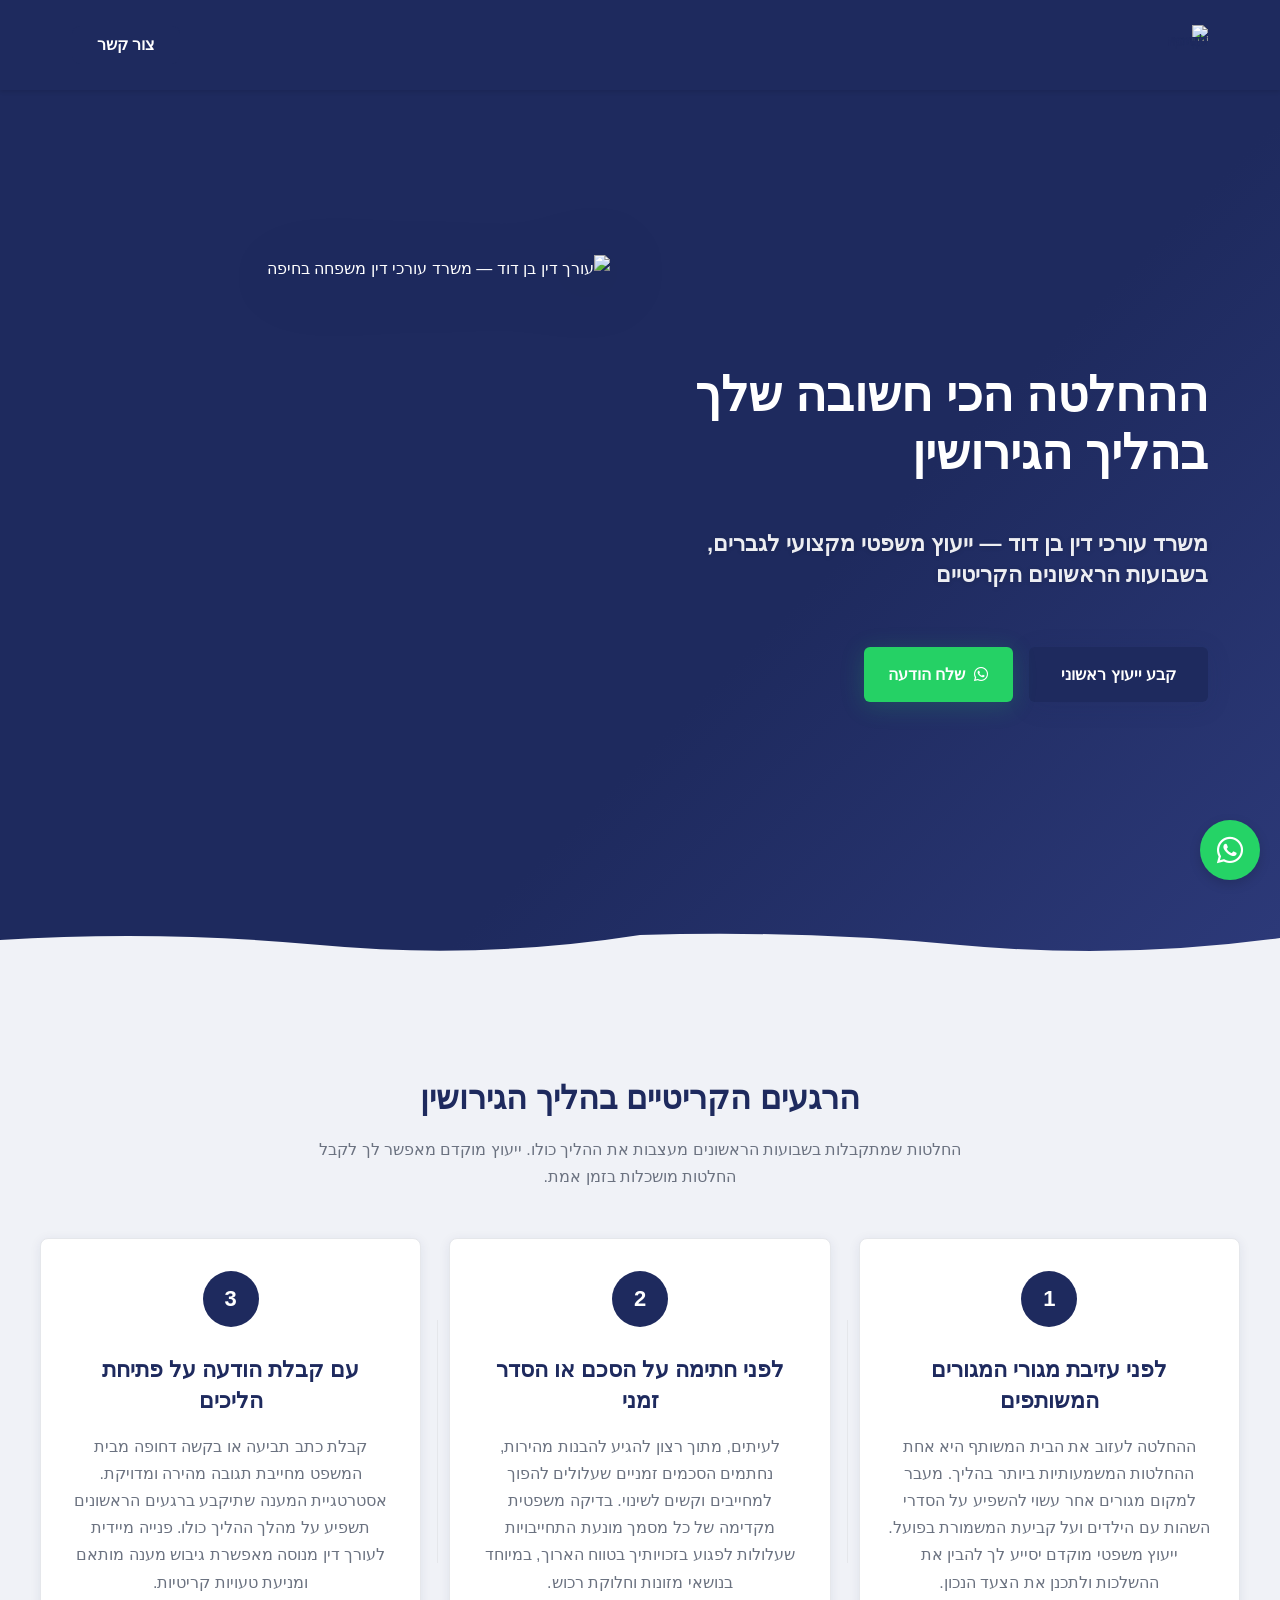
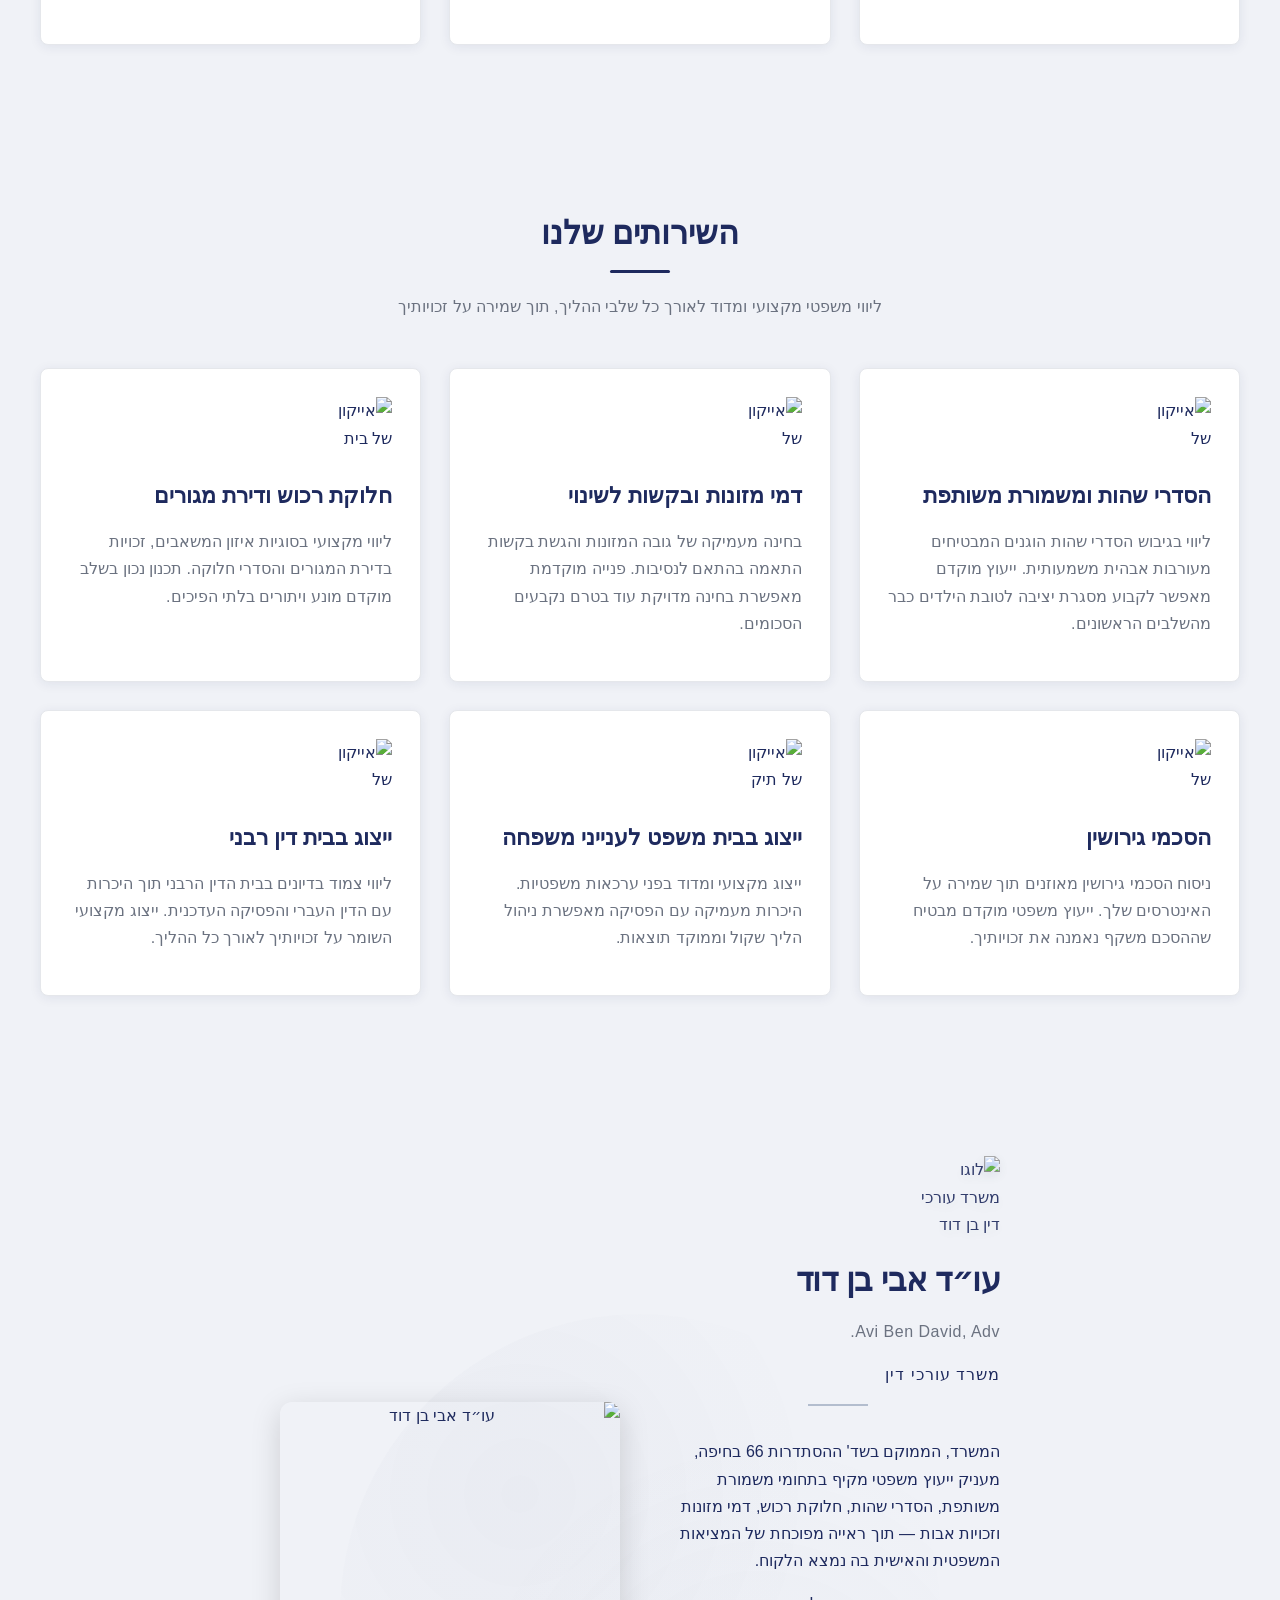
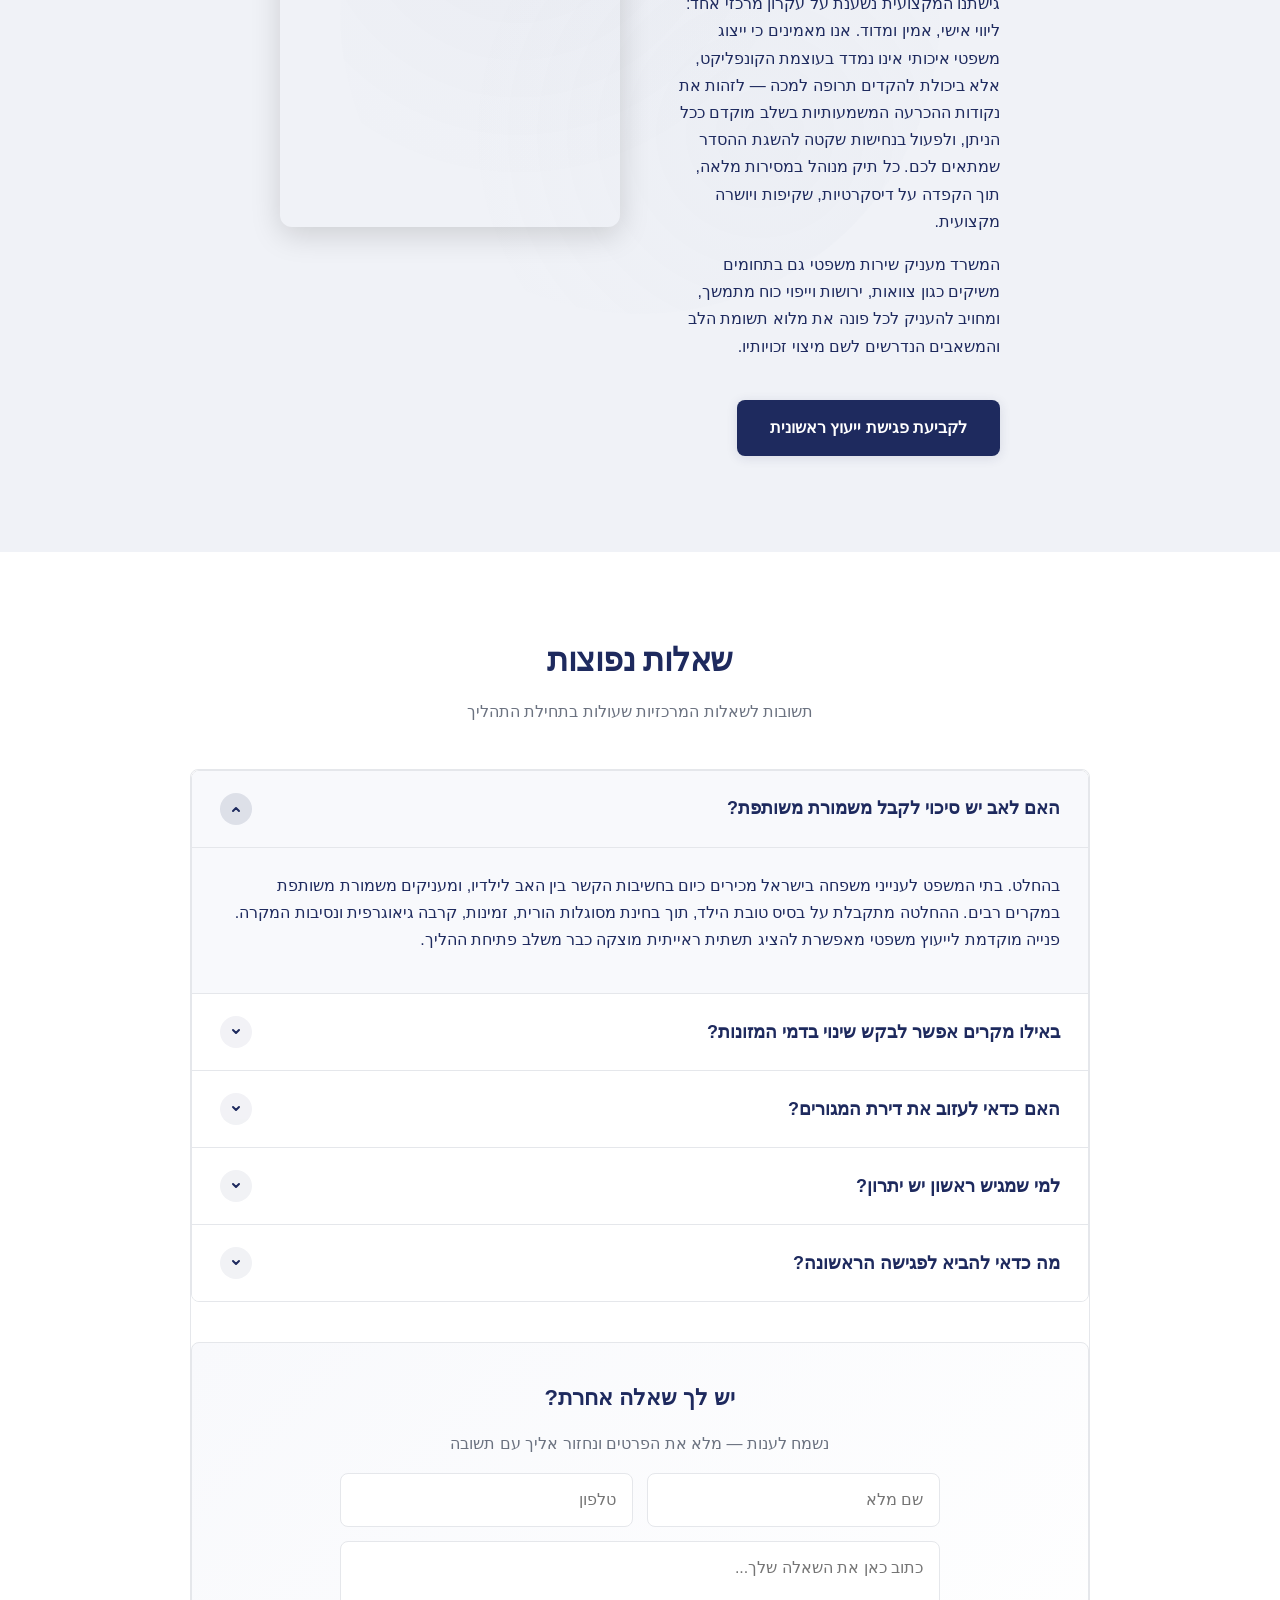
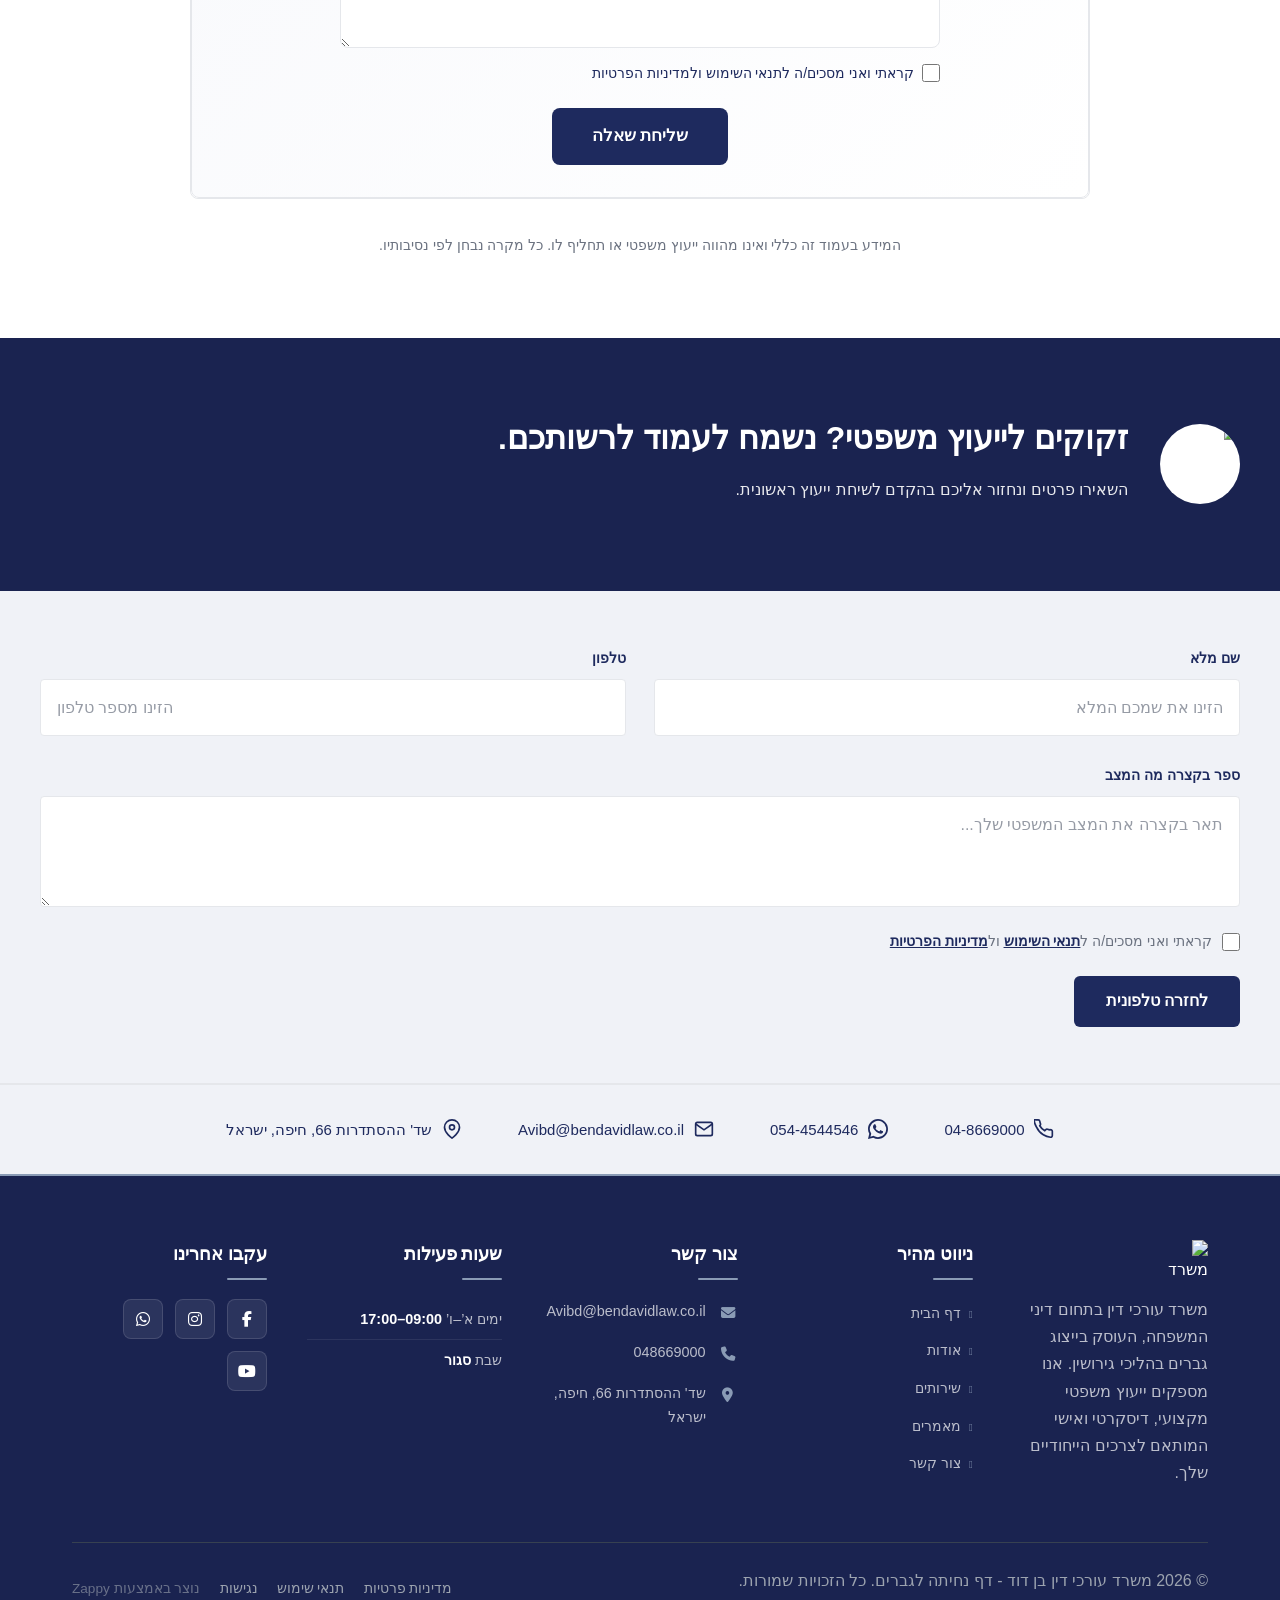
==== index.html @ ee6eb7be "Background sync: Progressive GitHub Sync" ====
<!DOCTYPE html><html lang="he" dir="rtl"><head>
    <meta charset="UTF-8">
    <meta name="viewport" content="width=device-width, initial-scale=1.0">
    <meta name="robots" content="index, follow">
    <title>עורך דין גירושין לגברים – הגן על עתידך כבר מהיום — משרד עורכי דין בן דוד - דף נחיתה לגברים</title>
    <meta name="description" content="ההחלטות הראשונות בגירושין הן הקריטיות ביותר לעתידך. משרד עו״ד בן דוד מעניק ייעוץ משפטי מוקדם, שקול ומגן לגברים בחיפה. ייעוץ ראשוני ללא התחייבות: 04-8669000.">
    <meta name="keywords" content="עורך דין גירושין לגברים, עורך דין לגברים בגירושין, זכויות הגבר בגירושין, עורך דין משפחה חיפה, ייעוץ גירושין ראשוני">
    
    <!-- Favicons -->
    <link rel="icon" type="image/x-icon" href="/assets/favicon.ico">
    <link rel="icon" type="image/png" sizes="16x16" href="/assets/favicon-16x16.png">
    <link rel="icon" type="image/png" sizes="32x32" href="/assets/favicon-32x32.png">
    <link rel="icon" type="image/png" sizes="48x48" href="/assets/favicon-48x48.png">
    <link rel="icon" type="image/png" sizes="192x192" href="/assets/favicon-192x192.png">
    <link rel="icon" type="image/png" sizes="512x512" href="/assets/favicon-512x512.png">
    <link rel="apple-touch-icon" href="/assets/apple-touch-icon.png">
    <!-- Zappy Analytics -->
<script>
(function() {
  'use strict';
  
  // Configuration
  var config = {
    websiteId: '151c5505-64e9-41e4-9a7b-082416f69f27',
    apiUrl: 'https://api.zappy5.com/api/analytics/track',
    sessionDuration: 30 * 60 * 1000, // 30 minutes
    visitorDuration: 30 * 24 * 60 * 60 * 1000, // 30 days
    trackPageViews: true,
    trackClicks: true,
    trackFormSubmissions: true
  };
  
  // Generate or retrieve persistent visitor ID (30 days)
  function getVisitorId() {
    var visitorKey = 'zappy_visitor_' + config.websiteId;
    var visitor = null;
    
    try {
      visitor = localStorage.getItem(visitorKey);
      if (visitor) {
        var visitorData = JSON.parse(visitor);
        var now = Date.now();
        
        // Check if visitor ID is still valid (30 days)
        if (now - visitorData.created < config.visitorDuration) {
          // Update last seen timestamp
          visitorData.lastSeen = now;
          localStorage.setItem(visitorKey, JSON.stringify(visitorData));
          return visitorData.id;
        }
      }
    } catch (e) {
      console.warn('Zappy Analytics: LocalStorage not available');
    }
    
    // Generate new visitor ID
    var newVisitorId = 'zv_' + Date.now() + '_' + Math.random().toString(36).substr(2, 9);
    
    try {
      localStorage.setItem(visitorKey, JSON.stringify({
        id: newVisitorId,
        created: Date.now(),
        lastSeen: Date.now()
      }));
    } catch (e) {
      // Continue without local storage
    }
    
    return newVisitorId;
  }
  
  // Generate or retrieve session ID (30 minutes)
  function getSessionId() {
    var sessionKey = 'zappy_session_' + config.websiteId;
    var session = null;
    
    try {
      session = sessionStorage.getItem(sessionKey);
      if (session) {
        var sessionData = JSON.parse(session);
        var now = Date.now();
        
        // Check if session is still valid
        if (now - sessionData.timestamp < config.sessionDuration) {
          // Update timestamp
          sessionData.timestamp = now;
          sessionStorage.setItem(sessionKey, JSON.stringify(sessionData));
          return sessionData.id;
        }
      }
    } catch (e) {
      console.warn('Zappy Analytics: SessionStorage not available');
    }
    
    // Generate new session ID
    var newSessionId = 'zs_' + Date.now() + '_' + Math.random().toString(36).substr(2, 9);
    
    try {
      sessionStorage.setItem(sessionKey, JSON.stringify({
        id: newSessionId,
        timestamp: Date.now()
      }));
    } catch (e) {
      // Continue without session storage
    }
    
    return newSessionId;
  }
  
  var visitorId = getVisitorId();
  var sessionId = getSessionId();
  
  // Track an event
  function trackEvent(eventType, data) {
    data = data || {};
    
    var eventData = {
      website_id: config.websiteId,
      event_type: eventType,
      page_path: window.location.pathname,
      referrer: document.referrer || 'direct',
      visitor_id: visitorId,
      session_id: sessionId,
      metadata: data
    };
    
    // Use sendBeacon if available (better for page unload events)
    if (navigator.sendBeacon) {
      var blob = new Blob([JSON.stringify(eventData)], { type: 'application/json' });
      navigator.sendBeacon(config.apiUrl, blob);
    } else {
      // Fallback to fetch
      fetch(config.apiUrl, {
        method: 'POST',
        headers: {
          'Content-Type': 'application/json'
        },
        body: JSON.stringify(eventData),
        keepalive: true
      }).catch(function(error) {
        console.warn('Zappy Analytics: Failed to track event', error);
      });
    }
  }
  
  // Track page view
  if (config.trackPageViews) {
    trackEvent('pageview', {
      title: document.title,
      url: window.location.href
    });
  }
  
  // Track clicks on important elements
  if (config.trackClicks) {
    document.addEventListener('click', function(e) {
      var target = e.target;
      
      // Track button clicks (counted as actions)
      if (target.tagName === 'BUTTON' || target.closest('button')) {
        var button = target.tagName === 'BUTTON' ? target : target.closest('button');
        var clickMeta = {
          element: 'button',
          text: button.textContent.trim().substring(0, 100),
          id: button.id || null,
          class: button.className || null
        };
        
        trackEvent('click', clickMeta);
      }
      
      // Track link clicks (navigation - not counted as actions)
      else if (target.tagName === 'A' || target.closest('a')) {
        var link = target.tagName === 'A' ? target : target.closest('a');
        var navMeta = {
          element: 'link',
          text: link.textContent.trim().substring(0, 100),
          href: link.href,
          external: link.hostname !== window.location.hostname
        };
        
        trackEvent('navigation', navMeta);
      }
    }, true);
  }
  
  
  // Track form submissions
  if (config.trackFormSubmissions) {
    document.addEventListener('submit', function(e) {
      var form = e.target;
      
      trackEvent('form_submit', {
        form_id: form.id || null,
        form_name: form.name || null,
        form_action: form.action || null,
        form_method: form.method || 'GET'
      });
    }, true);
  }
  
  // Track time on page (send on page unload)
  var pageLoadTime = Date.now();
  
  window.addEventListener('beforeunload', function() {
    var timeOnPage = Math.floor((Date.now() - pageLoadTime) / 1000); // in seconds
    
    trackEvent('page_unload', {
      time_on_page: timeOnPage,
      page_path: window.location.pathname
    });
  });
  
  // Expose tracking function globally for custom events
  window.zappyAnalytics = {
    track: trackEvent,
    getVisitorId: function() { return visitorId; },
    getSessionId: function() { return sessionId; }
  };
  
})();
</script>
<!-- End Zappy Analytics -->
<!-- Zappy Marketing Events -->
<script>
(function() {
  'use strict';
  if (window.zappyFireMarketingEvent) return;

  var ECOM_MODE = "";
  var IS_CATALOG = false;
  var IS_FULL = false;
  var DIRECT_GA = false;
  var DIRECT_META = false;
  var GA_SEND_TO = "";

  var ECOM_ALIAS = {
    begin_checkout: 'checkout_started',
    purchase: 'checkout_complete',
    add_to_cart: 'add_to_cart',
    view_product: 'view_product'
  };

  function pagePath() {
    try {
      if (window.ZAPPY_CONFIG && window.ZAPPY_CONFIG.currentPagePath) {
        return window.ZAPPY_CONFIG.currentPagePath;
      }
    } catch (e) {}
    try { return window.location.pathname || '/'; } catch (e2) { return '/'; }
  }

  function normalizeItems(meta) {
    meta = meta || {};
    var raw = meta.items || meta.cartItems || meta.cart_items || meta.lineItems || [];
    if (!Array.isArray(raw)) raw = [];
    var out = [];
    for (var i = 0; i < raw.length; i++) {
      var item = raw[i];
      if (!item || typeof item !== 'object') continue;
      var id = String(item.item_id || item.productId || item.product_id || item.id || '').trim();
      var name = String(item.item_name || item.productName || item.product_name || item.name || '').trim();
      var price = parseFloat(item.price != null ? item.price : (item.unitPrice != null ? item.unitPrice : 0)) || 0;
      var quantity = Math.max(1, parseInt(item.quantity != null ? item.quantity : (item.qty != null ? item.qty : 1), 10) || 1);
      if (!id && !name) continue;
      out.push({ item_id: id || name, item_name: name || id, price: price, quantity: quantity });
    }
    return out;
  }

  function buildGa4Params(eventId, meta) {
    meta = meta || {};
    var items = normalizeItems(meta);
    var value = parseFloat(meta.value != null ? meta.value : (meta.total != null ? meta.total : 0)) || 0;
    var currency = String(meta.currency || 'USD').toUpperCase();

    if (eventId === 'checkout_complete') {
      return {
        transaction_id: String(meta.transaction_id || meta.orderId || meta.order_id || meta.orderNumber || '') || undefined,
        value: value,
        currency: currency,
        items: items
      };
    }
    if (eventId === 'checkout_started') {
      return { value: value, currency: currency, items: items };
    }
    if (eventId === 'add_to_cart') {
      var atcItems = items.length ? items : [{
        item_id: String(meta.productId || meta.product_id || ''),
        item_name: String(meta.productName || meta.product_name || ''),
        price: parseFloat(meta.value != null ? meta.value : (meta.price != null ? meta.price : 0)) || 0,
        quantity: parseInt(meta.quantity != null ? meta.quantity : 1, 10) || 1
      }].filter(function(x) { return x.item_id || x.item_name; });
      return {
        value: value || (atcItems[0] ? atcItems[0].price * atcItems[0].quantity : 0),
        currency: currency,
        items: atcItems
      };
    }
    if (eventId === 'view_product') {
      var vpItems = items.length ? items : [{
        item_id: String(meta.productId || meta.product_id || ''),
        item_name: String(meta.productName || meta.product_name || ''),
        price: parseFloat(meta.price != null ? meta.price : (meta.value != null ? meta.value : 0)) || 0,
        quantity: 1
      }].filter(function(x) { return x.item_id || x.item_name; });
      return {
        currency: currency,
        value: value || (vpItems[0] ? vpItems[0].price : 0),
        items: vpItems
      };
    }
    if (eventId === 'whatsapp_click' || eventId === 'phone_click') {
      return { method: eventId === 'whatsapp_click' ? 'whatsapp' : 'phone', page_path: meta.pagePath || pagePath() };
    }
    if (eventId === 'contact_form_submitted' || eventId === 'product_inquiry') {
      return { page_path: meta.pagePath || pagePath() };
    }
    return meta;
  }

  function buildMetaParams(eventId, meta) {
    meta = meta || {};
    var items = normalizeItems(meta);
    var value = parseFloat(meta.value != null ? meta.value : (meta.total != null ? meta.total : 0)) || 0;
    var currency = String(meta.currency || 'USD').toUpperCase();
    var contentIds = [];
    var numItems = 0;
    for (var i = 0; i < items.length; i++) {
      if (items[i].item_id) contentIds.push(items[i].item_id);
      numItems += items[i].quantity || 1;
    }

    if (eventId === 'checkout_complete') {
      return {
        value: value,
        currency: currency,
        content_ids: contentIds.length ? contentIds : undefined,
        content_type: 'product',
        num_items: numItems || undefined,
        order_id: String(meta.order_id || meta.orderId || meta.transaction_id || meta.orderNumber || '') || undefined
      };
    }
    if (eventId === 'checkout_started') {
      return {
        value: value,
        currency: currency,
        content_ids: contentIds.length ? contentIds : undefined,
        content_type: 'product',
        num_items: numItems || parseInt(meta.itemCount != null ? meta.itemCount : 0, 10) || undefined
      };
    }
    if (eventId === 'add_to_cart') {
      var id = String(meta.productId || meta.product_id || contentIds[0] || '');
      return {
        value: value || (items[0] ? items[0].price * items[0].quantity : 0),
        currency: currency,
        content_ids: id ? [id] : (contentIds.length ? contentIds : undefined),
        content_type: 'product',
        content_name: meta.productName || meta.product_name || (items[0] && items[0].item_name),
        num_items: parseInt(meta.quantity != null ? meta.quantity : (numItems || 1), 10) || 1
      };
    }
    if (eventId === 'view_product') {
      var vid = String(meta.productId || meta.product_id || contentIds[0] || '');
      return {
        value: value || parseFloat(meta.price != null ? meta.price : 0) || 0,
        currency: currency,
        content_ids: vid ? [vid] : (contentIds.length ? contentIds : undefined),
        content_type: 'product',
        content_name: meta.productName || meta.product_name || (items[0] && items[0].item_name)
      };
    }
    if (eventId === 'whatsapp_click' || eventId === 'phone_click') {
      return {
        content_name: eventId === 'whatsapp_click' ? 'WhatsApp' : 'Phone',
        content_category: 'contact'
      };
    }
    if (eventId === 'contact_form_submitted' || eventId === 'product_inquiry') {
      return {
        content_name: eventId === 'product_inquiry' ? 'Product inquiry' : 'Contact form',
        content_category: meta.productName || meta.product_name || undefined
      };
    }
    return meta;
  }

  var PLATFORM = {
    whatsapp_click: { ga4: 'contact', meta: 'Contact', gtm: 'whatsapp_click', ecom: false },
    phone_click: { ga4: 'contact', meta: 'Contact', gtm: 'phone_click', ecom: false },
    contact_form_submitted: { ga4: 'generate_lead', meta: 'Lead', gtm: 'contact_form_submitted', ecom: false },
    checkout_started: { ga4: 'begin_checkout', meta: 'InitiateCheckout', gtm: 'begin_checkout', ecom: true },
    checkout_complete: { ga4: 'purchase', meta: 'Purchase', gtm: 'purchase', ecom: true },
    product_inquiry: { ga4: 'generate_lead', meta: 'Lead', gtm: 'product_inquiry', ecom: false },
    add_to_cart: { ga4: 'add_to_cart', meta: 'AddToCart', gtm: 'add_to_cart', ecom: true },
    view_product: { ga4: 'view_item', meta: 'ViewContent', gtm: 'view_item', ecom: true }
  };

  function purchaseDedupKey(orderId) {
    return 'zappy_purchase_fired_' + String(orderId || '');
  }

  function purchaseMetaDedupKey(orderId) {
    return 'zappy_purchase_meta_fired_' + String(orderId || '');
  }

  function alreadyFiredPurchase(orderId) {
    if (!orderId) return false;
    try {
      return window.sessionStorage.getItem(purchaseDedupKey(orderId)) === '1';
    } catch (e) {
      return false;
    }
  }

  function markPurchaseFired(orderId) {
    if (!orderId) return;
    try { window.sessionStorage.setItem(purchaseDedupKey(orderId), '1'); } catch (e) {}
  }

  function alreadyFiredPurchaseMeta(orderId) {
    if (!orderId) return false;
    try {
      return window.sessionStorage.getItem(purchaseMetaDedupKey(orderId)) === '1';
    } catch (e) {
      return false;
    }
  }

  function markPurchaseMetaFired(orderId) {
    if (!orderId) return;
    try { window.sessionStorage.setItem(purchaseMetaDedupKey(orderId), '1'); } catch (e) {}
  }

  function getPendingMetaEvents() {
    try {
      if (!Array.isArray(window.__zappyPendingMetaEvents)) {
        window.__zappyPendingMetaEvents = [];
      }
      return window.__zappyPendingMetaEvents;
    } catch (e) {
      return [];
    }
  }

  function enqueueMetaEvent(eventName, params, orderId) {
    var q = getPendingMetaEvents();
    if (orderId) {
      for (var i = 0; i < q.length; i++) {
        if (q[i] && q[i].orderId === orderId && q[i].eventName === eventName) return;
      }
    }
    q.push({ eventName: eventName, params: params || {}, orderId: orderId || null });
  }

  /**
   * Live sites replace the eager Meta snippet with a consent-gated lazy
   * loader. Payment providers bounce the shopper back to /order-success
   * before CookieConsent hydrates, so confirm-order used to fire Purchase
   * while window.fbq was still undefined — then sessionStorage blocked a
   * retry. Queue until fbq exists, then flush.
   */
  function flushPendingMetaEvents() {
    if (typeof window.fbq !== 'function') return;
    var q = getPendingMetaEvents().slice();
    try { window.__zappyPendingMetaEvents = []; } catch (e) {}
    for (var i = 0; i < q.length; i++) {
      var item = q[i];
      if (!item || !item.eventName) continue;
      if (item.orderId && alreadyFiredPurchaseMeta(item.orderId)) continue;
      try {
        window.fbq('track', item.eventName, item.params || {});
        if (item.orderId) markPurchaseMetaFired(item.orderId);
      } catch (e2) {}
    }
  }
  window.zappyFlushPendingMetaEvents = flushPendingMetaEvents;

  if (DIRECT_META) {
    var metaFlushAttempts = 0;
    var metaFlushTimer = setInterval(function() {
      metaFlushAttempts++;
      flushPendingMetaEvents();
      var pendingLen = 0;
      try { pendingLen = (window.__zappyPendingMetaEvents || []).length; } catch (e) {}
      if ((pendingLen === 0 && typeof window.fbq === 'function') || metaFlushAttempts > 60) {
        clearInterval(metaFlushTimer);
      }
    }, 500);
  }

  /**
   * Fire a marketing event to first-party analytics + GA4/GTM/Meta when present.
   * @param {string} eventName marketing ID or ecommerce alias
   * @param {object} [metadata]
   * @param {{ skipFirstParty?: boolean }} [opts]
   */
  window.zappyFireMarketingEvent = function(eventName, metadata, opts) {
    try {
      opts = opts || {};
      metadata = metadata || {};
      var eventId = ECOM_ALIAS[eventName] || eventName;
      var plat = PLATFORM[eventId];
      if (!plat) return;

      if (!metadata.pagePath && !metadata.page_path) {
        metadata.pagePath = pagePath();
      }

      var oid = '';
      var purchaseAlreadySent = false;
      var purchaseMetaAlreadySent = false;
      if (eventId === 'checkout_complete') {
        oid = String(metadata.orderId || metadata.order_id || metadata.transaction_id || '');
        purchaseAlreadySent = !!(oid && alreadyFiredPurchase(oid));
        purchaseMetaAlreadySent = !!(oid && alreadyFiredPurchaseMeta(oid));
        if (purchaseAlreadySent && purchaseMetaAlreadySent) return;
      }

      // First-party (skip when already tracked via zappyTrackEcomAnalytics path
      // that opts out, or when caller already recorded under a different name)
      if (!opts.skipFirstParty && !purchaseAlreadySent) {
        try {
          if (window.zappyAnalytics && typeof window.zappyAnalytics.track === 'function') {
            window.zappyAnalytics.track(eventId, metadata);
          }
        } catch (e1) {}
      }

      // GTM / dataLayer — platform-standard ecommerce event names.
      // Always push. A bare gtag.js snippet ignores plain event objects;
      // a GTM container is what turns them into GA4/Ads hits.
      if (!purchaseAlreadySent) {
        try {
          window.dataLayer = window.dataLayer || [];
          if (plat.ecom) {
            var ga4ForGtm = buildGa4Params(eventId, metadata);
            var ecommerce = {};
            if (ga4ForGtm.transaction_id) ecommerce.transaction_id = ga4ForGtm.transaction_id;
            if (ga4ForGtm.value != null) ecommerce.value = ga4ForGtm.value;
            if (ga4ForGtm.currency) ecommerce.currency = ga4ForGtm.currency;
            if (ga4ForGtm.items) ecommerce.items = ga4ForGtm.items;
            // Clear first so GTM does not merge this hit with the previous ecommerce object.
            window.dataLayer.push({ ecommerce: null });
            window.dataLayer.push({ event: plat.gtm, ecommerce: ecommerce });
            // Secondary Zappy-specific trigger for merchants who want it
            if (eventId === 'checkout_complete' || eventId === 'checkout_started') {
              window.dataLayer.push({ ecommerce: null });
              window.dataLayer.push({ event: eventId, ecommerce: ecommerce });
            }
          } else {
            var dl = { event: plat.gtm };
            for (var k in metadata) {
              if (Object.prototype.hasOwnProperty.call(metadata, k)) dl[k] = metadata[k];
            }
            window.dataLayer.push(dl);
          }
        } catch (e2) {}

        // Direct Google Analytics snippet only. GTM also defines window.gtag;
        // calling it then sends the same event again to every Google tag the
        // container loaded. send_to keeps a direct GA install off those tags
        // when the merchant also has GTM.
        if (DIRECT_GA) {
          try {
            if (typeof window.gtag === 'function') {
              var gaParams = buildGa4Params(eventId, metadata);
              if (GA_SEND_TO && gaParams && typeof gaParams === 'object') {
                var gaCopy = {};
                for (var gk in gaParams) {
                  if (Object.prototype.hasOwnProperty.call(gaParams, gk)) gaCopy[gk] = gaParams[gk];
                }
                gaCopy.send_to = GA_SEND_TO;
                gaParams = gaCopy;
              }
              window.gtag('event', plat.ga4, gaParams);
            }
          } catch (e3) {}
        }

        if (oid) markPurchaseFired(oid);
      }

      // Meta Pixel — only the Zappy pixel integration. A pixel pasted inside
      // GTM already initializes fbq; calling it from here would double-count.
      // Live sites lazy-load fbq after marketing consent. If the stub is not
      // defined yet, queue and flush when the pixel arrives.
      if (DIRECT_META) {
        try {
          if (purchaseMetaAlreadySent) {
            // already delivered to Meta
          } else {
            var metaParams = buildMetaParams(eventId, metadata);
            if (typeof window.fbq === 'function') {
              window.fbq('track', plat.meta, metaParams);
              if (oid) markPurchaseMetaFired(oid);
            } else {
              enqueueMetaEvent(plat.meta, metaParams, eventId === 'checkout_complete' ? oid : null);
            }
          }
        } catch (e4) {}
      }
    } catch (err) {}
  };

  // ---- Click listeners (capture) ----
  var recent = Object.create(null);
  function dedupe(key) {
    var now = Date.now();
    if (recent[key] && now - recent[key] < 800) return true;
    recent[key] = now;
    return false;
  }

  function closest(el, selector) {
    if (!el) return null;
    if (el.closest) return el.closest(selector);
    return null;
  }

  function findAnchor(el) {
    var node = el;
    while (node && node !== document) {
      if (node.tagName === 'A') return node;
      node = node.parentElement;
    }
    return null;
  }

  function isWhatsAppHref(href) {
    if (!href) return false;
    var h = String(href).toLowerCase();
    return h.indexOf('wa.me/') !== -1 ||
      h.indexOf('api.whatsapp.com') !== -1 ||
      h.indexOf('whatsapp.com/send') !== -1 ||
      h.indexOf('whatsapp:') === 0;
  }

  document.addEventListener('click', function(e) {
    try {
      var target = e.target;
      if (!target) return;

      // WhatsApp
      var waFloat = closest(target, '.whatsapp-float, a.whatsapp-float, [data-zappy-whatsapp]');
      var anchor = findAnchor(target);
      var href = (anchor && anchor.href) || '';
      if (waFloat || (anchor && isWhatsAppHref(href))) {
        if (!dedupe('wa:' + href)) {
          var waSource = waFloat ? 'float' : 'link';
          window.zappyFireMarketingEvent('whatsapp_click', {
            source: waSource,
            href: href || null,
            pagePath: pagePath()
          });
        }
        return;
      }

      // Phone
      var phoneBtn = closest(target, '.phone-header-btn, .nav-phone-btn, .call-btn, [data-zappy-phone]');
      var telHref = '';
      if (anchor && anchor.href && String(anchor.href).toLowerCase().indexOf('tel:') === 0) {
        telHref = anchor.href;
      } else if (phoneBtn && phoneBtn.href && String(phoneBtn.href).toLowerCase().indexOf('tel:') === 0) {
        telHref = phoneBtn.href;
      }
      if (phoneBtn || telHref) {
        var phone = '';
        if (telHref) {
          phone = String(telHref).replace(/^tel:/i, '').trim();
        }
        if (!dedupe('tel:' + (phone || (phoneBtn && phoneBtn.id) || 'btn'))) {
          window.zappyFireMarketingEvent('phone_click', {
            source: phoneBtn ? 'button' : 'link',
            phone: phone || null,
            href: telHref || null,
            pagePath: pagePath()
          });
        }
        return;
      }

      // Catalog / product inquiry
      if (IS_CATALOG || IS_FULL) {
        var inq = closest(target, '.card-inquiry-btn, #zappy-pdp-inquiry-btn, a.inquiry-btn');
        if (inq) {
          if (!dedupe('inq:' + (inq.id || inq.className))) {
            var product = window.currentProduct || null;
            var productId = (inq.getAttribute && inq.getAttribute('data-product-id')) ||
              (product && product.id) || null;
            var productName = (inq.getAttribute && inq.getAttribute('data-product-name')) ||
              (product && product.name) || null;
            var channel = 'contact_page';
            var inqHref = (inq.tagName === 'A' && inq.href) ? inq.href : '';
            if (inqHref && String(inqHref).toLowerCase().indexOf('mailto:') === 0) channel = 'mailto';
            window.zappyFireMarketingEvent('product_inquiry', {
              source: inq.id === 'zappy-pdp-inquiry-btn' ? 'pdp' : 'card',
              productId: productId,
              productName: productName,
              channel: channel,
              pagePath: pagePath()
            });
          }
        }
      }
    } catch (err) {}
  }, true);
})();
</script>
    <meta property="og:title" content="עורך דין גירושין לגברים – הגן על עתידך כבר מהיום — משרד עורכי דין בן דוד - דף נחיתה לגברים">
    <meta property="og:description" content="ההחלטות הראשונות בגירושין הן הקריטיות ביותר לעתידך. משרד עו״ד בן דוד מעניק ייעוץ משפטי מוקדם, שקול ומגן לגברים בחיפה. ייעוץ ראשוני ללא התחייבות: 04-8669000.">
    <meta name="twitter:card" content="summary_large_image">
    <meta name="twitter:title" content="עורך דין גירושין לגברים – הגן על עתידך כבר מהיום — משרד עורכי דין בן דוד - דף נחיתה לגברים">
    <meta name="twitter:description" content="ההחלטות הראשונות בגירושין הן הקריטיות ביותר לעתידך. משרד עו״ד בן דוד מעניק ייעוץ משפטי מוקדם, שקול ומגן לגברים בחיפה. ייעוץ ראשוני ללא התחייבות: 04-8669000.">
    <script type="application/ld+json">{"@context":"https://schema.org","@graph":[{"@type":"LocalBusiness","@id":"https://gvarim.bendavidlaw.co.il#organization","name":"משרד עורכי דין בן דוד - דף נחיתה לגברים","url":"https://gvarim.bendavidlaw.co.il","description":"Ben David Law Office is a family law firm based in Haifa, Israel, specializing in divorce proceedings for men. The firm's communication philosophy is deliberately measured and non-adversarial — the core message centers on the critical importance of early legal consultation, as key decisions in divorce proceedings are often made in the first weeks. The tone is protective and professional, avoiding any language that frames the process as a battle or positions the opposing party as an enemy. The firm's value proposition is timing-based urgency rather than blame-based urgency.","address":{"@type":"PostalAddress","streetAddress":"שד' ההסתדרות 66, חיפה, ישראל"},"contactPoint":[{"@type":"ContactPoint","contactType":"customer service","email":"Avibd@bendavidlaw.co.il","telephone":"048669000"}]},{"@type":"WebSite","@id":"https://gvarim.bendavidlaw.co.il#website","url":"https://gvarim.bendavidlaw.co.il","name":"משרד עורכי דין בן דוד - דף נחיתה לגברים","publisher":{"@id":"https://gvarim.bendavidlaw.co.il#organization"}},{"@type":"ContactPage","@id":"https://gvarim.bendavidlaw.co.il#contactpage","url":"https://gvarim.bendavidlaw.co.il","name":"עורך דין גירושין לגברים – הגן על עתידך כבר מהיום — משרד עורכי דין בן דוד - דף נחיתה לגברים","mainEntity":{"@id":"https://gvarim.bendavidlaw.co.il#organization"},"potentialAction":{"@type":"CommunicateAction","target":{"@type":"EntryPoint","urlTemplate":"https://gvarim.bendavidlaw.co.il/api/email/contact-form","actionPlatform":["http/method=POST"],"contentType":"application/json"},"instrument":[{"@type":"PropertyValue","name":"name","propertyID":"text","valueRequired":true,"description":"הזינו את שמכם המלא"},{"@type":"PropertyValue","name":"phone","propertyID":"tel","valueRequired":true,"description":"הזינו מספר טלפון"},{"@type":"PropertyValue","name":"message","propertyID":"textarea","valueRequired":true,"description":"תאר בקצרה את המצב המשפטי שלך..."},{"@type":"PropertyValue","name":"privacy_consent","propertyID":"checkbox","valueRequired":true}]}},{"@type":"FAQPage","@id":"https://gvarim.bendavidlaw.co.il#faq","mainEntity":[{"@type":"Question","name":"האם לאב יש סיכוי לקבל משמורת משותפת?","acceptedAnswer":{"@type":"Answer","text":"בהחלט. בתי המשפט לענייני משפחה בישראל מכירים כיום בחשיבות הקשר בין האב לילדיו, ומעניקים משמורת משותפת במקרים רבים. ההחלטה מתקבלת על בסיס טובת הילד, תוך בחינת מסוגלות הורית, זמינות, קרבה גיאוגרפית ונסיבות המקרה. פנייה מוקדמת לייעוץ משפטי מאפשרת להציג תשתית ראייתית מוצקה כבר משלב פתיחת ההליך."}},{"@type":"Question","name":"באילו מקרים אפשר לבקש שינוי בדמי המזונות?","acceptedAnswer":{"@type":"Answer","text":"בקשה לשינוי דמי מזונות אפשר להגיש כאשר חל שינוי נסיבות מהותי — למשל שינוי בהכנסות אחד הצדדים, מעבר למשמורת משותפת בפועל, שינוי בצורכי הילדים, או שינוי במצב הבריאותי. חשוב להבין כי עדכון דמי המזונות אינו אוטומטי, ויש להוכיח את השינוי בפני הערכאה המוסמכת. תיעוד מסודר וליווי משפטי נכון מגדילים משמעותית את הסיכוי להפחתה."}},{"@type":"Question","name":"האם כדאי לעזוב את דירת המגורים?","acceptedAnswer":{"@type":"Answer","text":"עזיבת דירת המגורים היא אחת ההחלטות המורכבות והמשמעותיות בהליך גירושין, ויש לה השלכות מרחיקות לכת על חלוקת הרכוש, הסדרי השהות ואף על תביעות עתידיות. במקרים רבים, עזיבה ללא הסדרה משפטית מראש עלולה להתפרש כוויתור על זכויות. כדאי שלא לקבל החלטה כזו לפני התייעצות עם עורך דין, שיבחן את מכלול הנסיבות הספציפיות שלך."}},{"@type":"Question","name":"למי שמגיש ראשון יש יתרון?","acceptedAnswer":{"@type":"Answer","text":"הגשת תביעה ראשונה אינה מעניקה יתרון אוטומטי, אך היא מאפשרת לך להכתיב את מסגרת הדיון הראשונית ואת הערכאה שבה יתברר ההליך. מי שפונה מוקדם לייעוץ משפטי נהנה מיכולת להתכונן, לאסוף מסמכים ולהציג עמדה מגובשת — בעוד שמי שממתין עלול למצוא עצמו מגיב לנסיבות שנקבעו בלעדיו. היתרון האמיתי הוא בתזמון, לא ביריבות."}},{"@type":"Question","name":"מה כדאי להביא לפגישה הראשונה?","acceptedAnswer":{"@type":"Answer","text":"לפגישת הייעוץ הראשונה כדאי להביא תעודת זהות, כתובה או הסכם ממון (אם קיים), תלושי שכר עדכניים, דפי חשבון בנק, מידע על נכסים וחובות משותפים, וכל מסמך משפטי קיים הנוגע להליך. ככל שיש לך מידע על הכנסות בת הזוג, הבא גם אותו. הפגישה חסויה לחלוטין, וכל פרט שתשתף יישמר בסודיות מלאה."}}]}]}</script>
    <meta property="og:type" content="website">
  <meta property="og:locale" content="he_IL">
  
  
  
  
  
  <link rel="stylesheet" href="https://fonts.googleapis.com/css2?family=Assistant:wght@400;500;600;700&amp;display=swap">
  <link rel="preconnect" href="https://fonts.googleapis.com">
  <link rel="preconnect" href="https://fonts.gstatic.com" crossorigin="">
  <style>
    .skip-link { position: absolute; top: 0; left: 0; transform: translateY(-200%); padding: 12px 18px; background: var(--bg-dark, #1a1a1a); color: var(--text-light, #fff); font-weight: 600; border-radius: 0 0 8px 0; z-index: 10000; }
    .skip-link:focus { transform: none; outline: 2px solid var(--ring, #fff); outline-offset: 2px; }
    :focus-visible { outline: 2px solid var(--ring, currentColor); outline-offset: 3px; }
  </style>


  
    <!-- Favicons -->
    <link rel="icon" type="image/x-icon" href="/assets/favicon.ico">
    <link rel="icon" type="image/png" sizes="16x16" href="/assets/favicon-16x16.png">
    <link rel="icon" type="image/png" sizes="32x32" href="/assets/favicon-32x32.png">
    <link rel="icon" type="image/png" sizes="48x48" href="/assets/favicon-48x48.png">
    <link rel="icon" type="image/png" sizes="192x192" href="/assets/favicon-192x192.png">
    <link rel="icon" type="image/png" sizes="512x512" href="/assets/favicon-512x512.png">
    <link rel="apple-touch-icon" href="/assets/apple-touch-icon.png">
    <!-- Cookie Consent -->
    <link rel="stylesheet" href="https://cdn.jsdelivr.net/npm/vanilla-cookieconsent@3/dist/cookieconsent.css">
    <!-- Mickidum Accessibility Toolbar lazy-loaded by runtime -->
    <!-- ZAPPY_INTEGRATION_START analytics:add_google_tag_manager -->
<!-- Google Consent Mode v2 (default) -->
<script>
window.dataLayer = window.dataLayer || [];
function gtag(){dataLayer.push(arguments);}
gtag('consent', 'default', {
  'ad_storage': 'denied',
  'ad_user_data': 'denied',
  'ad_personalization': 'denied',
  'analytics_storage': 'denied',
  'wait_for_update': 500
});
</script>
<!-- Google Tag Manager -->
<script>(function(w,d,s,l,i){w[l]=w[l]||[];w[l].push({'gtm.start':
new Date().getTime(),event:'gtm.js'});var f=d.getElementsByTagName(s)[0],
j=d.createElement(s),dl=l!='dataLayer'?'&l='+l:'';j.async=true;j.src=
'https://www.googletagmanager.com/gtm.js?id='+i+dl;f.parentNode.insertBefore(j,f);
})(window,document,'script','dataLayer','GTM-TN44STVH');</script>
<!-- ZAPPY_INTEGRATION_END analytics:add_google_tag_manager -->
  


<style data-zappy-section-v2-css="true">
/* V2 Regenerated Section CSS */
.index-hero-section {
  position: relative;
  background-color: var(--bg-dark);
  background-image: linear-gradient(135deg, #1e2a5e 60%, #2d3a7a 100%);
  color: var(--text-light);
  overflow: visible;
  padding: 0;
  min-height: 100vh;
  display: flex;
  align-items: center;
  padding-bottom: 80px;
}

.index-hero-section .hero-container {
  max-width: 1200px;
  margin: 0 auto;
  padding: 120px 32px 60px;
  display: grid;
  grid-template-columns: 1fr 1fr;
  gap: 60px;
  align-items: center;
  direction: rtl;
  width: 100%;
}

.index-hero-section .hero-text {
  display: flex;
  flex-direction: column;
  gap: 24px;
  text-align: right;
  position: relative;
  z-index: 10;
}

.index-hero-section .hero-text h1 {font-size: 3rem;
  font-weight: 800;
  line-height: 1.2;
  color: var(--text-light);
  margin: 0;}

.index-hero-section .hero-text h3 {
  font-size: 1.375rem;
  font-weight: 400;
  line-height: 1.6;
  color: var(--text-light);
  margin: 0;
  max-width: 540px;
  opacity: 0.92;
  text-shadow: 0 1px 6px rgba(0,0,0,0.18);
}

.index-hero-section .hero-ctas {
  display: flex;
  flex-wrap: wrap;
  gap: 16px;
  margin-top: 16px;
}

.index-hero-section .btn-primary {
  display: inline-flex;
  align-items: center;
  justify-content: center;
  background: var(--primary);
  color: #ffffff;
  padding: 14px 32px;
  font-size: 16px;
  font-weight: 700;
  border-radius: 6px;
  text-decoration: none;
  transition: background 0.25s ease, box-shadow 0.25s ease;
  box-shadow: 0 4px 24px rgba(30,42,94,0.14);
  border: none;
  cursor: pointer;
  white-space: nowrap;
}

.index-hero-section .btn-primary:hover {
  background: var(--secondary);
  box-shadow: 0 6px 28px rgba(30,42,94,0.22);
}

.index-hero-section .btn-whatsapp {
  display: inline-flex;
  align-items: center;
  gap: 8px;
  background: #25d366;
  color: #ffffff;
  padding: 12px 24px;
  font-size: 16px;
  font-weight: 600;
  border-radius: 6px;
  text-decoration: none;
  transition: background 0.25s ease, box-shadow 0.25s ease;
  box-shadow: 0 4px 24px rgba(37,211,102,0.2);
  border: none;
  cursor: pointer;
  white-space: nowrap;
}

.index-hero-section .btn-whatsapp:hover {
  background: #1da851;
  box-shadow: 0 6px 28px rgba(37,211,102,0.28);
}

.index-hero-section .hero-image {
  position: relative;
  z-index: 10;
  display: flex;
  align-items: center;
  justify-content: center;
}

.index-hero-section .hero-image img {
  width: 100%;
  height: auto;
  max-height: 650px;
  object-fit: contain;
  display: block;
  filter: drop-shadow(0 8px 32px rgba(0,0,0,0.25));
  border-radius: 0;
}

.index-hero-section .hero-divider-wrapper {
  position: absolute;
  bottom: 0;
  left: 0;
  width: 100%;
  height: 80px;
  pointer-events: none;
  z-index: 5;
}

.index-hero-section .hero-divider-wrapper svg {
  display: block;
  width: 100%;
  height: 100%;
}

@media (max-width: 768px) {
  .index-hero-section {
    min-height: auto;
    padding-bottom: 60px;
  }

  .index-hero-section .hero-container {
    grid-template-columns: 1fr;
    gap: 40px;
    padding: 100px 16px 40px;
  }

  .index-hero-section .hero-text {
    order: 2;
    text-align: center;
    align-items: center;
  }

  .index-hero-section .hero-text h1 {
    font-size: 2.25rem;
  }

  .index-hero-section .hero-text h3 {
    font-size: 1.2rem;
    max-width: 100%;
  }

  .index-hero-section .hero-ctas {
    justify-content: center;
    width: 100%;
  }

  .index-hero-section .hero-image {
    order: 1;
    max-width: 320px;
    margin: 0 auto;
  }

  .index-hero-section .hero-image img {
    max-height: 420px;
  }

  .index-hero-section .hero-divider-wrapper {
    height: 60px;
  }
}
/* ZAPPY_POSTGEN_GUARD_HERO_FONT_CAP:index-hero */
.hero h1, .hero-section h1, [class*="hero-"] h1, [class~="hero"] h1, .hero .hero-title, .hero-title { font-size: 48px !important; line-height: 1.2 !important; }
@media (max-width: 1024px) {
  .hero h1, .hero-section h1, [class*="hero-"] h1, [class~="hero"] h1, .hero .hero-title, .hero-title { font-size: 36px !important; }
}
@media (max-width: 768px) {
  .hero h1, .hero-section h1, [class*="hero-"] h1, [class~="hero"] h1, .hero .hero-title, .hero-title { font-size: 28px !important; }
}

/* ZAPPY_POSTGEN_GUARD_HERO_TYPO:בית-hero (index-hero) — stripped 1 jarring hero headline effect(s) */

</style>

    <!-- ZAPPY_INTEGRATION_START analytics:add_google_tag_manager -->
<!-- Google Tag Manager (noscript) -->
<noscript><iframe src="https://www.googletagmanager.com/ns.html?id=GTM-TN44STVH" height="0" width="0" style="display:none;visibility:hidden"></iframe></noscript>
<!-- ZAPPY_INTEGRATION_END analytics:add_google_tag_manager -->
    <style id="zappy-critical-above-fold-css">
html{box-sizing:border-box;-webkit-text-size-adjust:100%}*,*::before,*::after{box-sizing:inherit}body{margin:0;min-width:320px;overflow-x:clip}img,svg,video{max-width:100%;height:auto}main{display:block}.container{width:min(100% - 32px,1200px);margin-inline:auto}.navbar,nav.navbar,header .navbar,header[role="banner"]{position:relative;z-index:1000;width:100%}.nav-container,.navbar .container{display:flex;align-items:center;justify-content:space-between;min-height:64px}.logo,.logo-link img{display:block;width:35px;height:35px;object-fit:contain}.nav-menu,#navMenu{list-style:none;margin:0;padding:0}.navbar a,.nav-menu a,#navMenu a,.navbar .nav-links a{color:inherit;text-decoration:none}.navbar .sub-menu,.nav-menu .sub-menu,#navMenu .sub-menu{display:none}.fa,.fas,.far,.fab,.fa-solid,.fa-regular,.fa-brands{display:inline-block;min-width:1em;text-align:center}html:not(#zappy-noop)[data-zappy-site-type="ecommerce"] .phone-header-btn,html:not(#zappy-noop) .navbar:has(.nav-ecommerce-icons)>.phone-header-btn{display:none!important;visibility:hidden!important;width:0!important;height:0!important;pointer-events:none!important}.zappy-preview-empty-store-cta{display:none!important;visibility:hidden!important;height:0!important;max-height:0!important;overflow:hidden!important;margin:0!important;padding:0!important;border:0!important;box-shadow:none!important}.zappy-catalog-menu{background:var(--surface-color,var(--surface,linear-gradient(135deg,#f8f9fa 0%,#fff 100%)));border-bottom:1px solid var(--border-color,#e5e7eb);padding:0;position:sticky;top:0;z-index:90}.zappy-catalog-menu[dir=rtl],.zappy-catalog-menu.rtl{direction:rtl}.zappy-catalog-menu[dir=ltr],.zappy-catalog-menu.ltr{direction:ltr}.catalog-menu-container{max-width:1440px;margin:0 auto;display:flex;align-items:center;gap:8px;padding:10px 24px;overflow:visible}.catalog-menu-categories,.catalog-menu-list{display:flex;align-items:center;gap:4px;flex-wrap:wrap;margin:0;padding:0;list-style:none}.catalog-menu-item{display:inline-flex;align-items:center;padding:8px 16px;font-size:14px;font-weight:500;color:var(--text-color,var(--text,#374151));text-decoration:none;border-radius:20px;white-space:nowrap}.catalog-menu-all{background:var(--primary-color,var(--primary,#111));color:var(--text-light,#fff)!important}.catalog-menu-parent{position:relative;display:inline-flex;align-items:center}.catalog-menu-trigger{display:inline-flex;align-items:center;gap:6px}.catalog-menu-chevron{flex-shrink:0}.catalog-menu-parent>.sub-menu{display:none!important;visibility:hidden!important;opacity:0!important;pointer-events:none!important}.hero-section,.index-hero-section,section[class*="hero"]{position:relative;overflow:hidden}.hero-section,.index-hero-section{min-height:560px}section[data-hero-type*="fullscreen"]{min-height:100vh}.hero-bg-wrapper,.hero-bg-image,section[class*="hero"] [class*="hero-bg"]{position:absolute;inset:0;width:100%;height:100%}.hero-bg-wrapper img,.hero-bg-image img,section[class*="hero"] [data-hero-bg],section[class*="hero"] img[data-hero-background="true"]{width:100%!important;height:100%!important;object-fit:cover!important;display:block}.hero-content,section[class*="hero"] .container{position:relative;z-index:2}@media(max-width:768px){:root{--header-height:72px;--total-header-height:72px;--zappy-mobile-menu-top:72px}html[data-zappy-site-type="ecommerce"] body{padding-top:var(--total-header-height,72px)}html[data-zappy-site-type="ecommerce"] body>nav.navbar,html[data-zappy-site-type="ecommerce"] body>.navbar:not(.zappy-catalog-menu){position:fixed!important;top:0;left:0;right:0;z-index:100000;width:100%;margin-bottom:0}.zappy-catalog-menu{position:fixed;top:var(--header-height,72px);left:0;right:0;z-index:99999}.nav-container,.navbar .container{min-height:60px}.nav-menu,#navMenu{max-width:100vw;overflow-x:hidden}.hero-section,.index-hero-section,section[class*="hero"],section[data-hero-type*="fullscreen"]{min-height:100svh}.hero-bg-wrapper,.hero-bg-image,.hero-scrim{min-height:100svh}}
:root{--nav-bg:#1e2a5e}.navbar{background-color:#1e2a5e!important}

/* ZAPPY_ANNOUNCEMENT_HEADER_OFFSET_CSS_V3 */
:root {
  --zappy-header-stack-height: calc(var(--zappy-announcement-height, 40px) + var(--header-height, 72px));
}
body:has(.zappy-announcement-bar) nav.navbar:not(.zappy-catalog-menu),
body:has(.zappy-announcement-bar) header.navbar,
body:has(.zappy-announcement-bar) .navbar:not(.zappy-catalog-menu):not(.mobile-search-panel) {
  top: var(--zappy-announcement-height, 40px) !important;
}



/* ZAPPY_CONTENT_ALIGNMENT_FIRST_PAINT_CSS_V1 */
[data-zappy-content-align] {
  display: flex !important;
  flex-direction: column !important;
}
[data-zappy-content-align^="top-"] { justify-content: flex-start !important; }
[data-zappy-content-align^="upper-"],
[data-zappy-content-align^="center-"],
[data-zappy-content-align^="lower-"] { justify-content: center !important; }
[data-zappy-content-align^="bottom-"] { justify-content: flex-end !important; }
[data-zappy-content-align$="-left"],
[data-zappy-content-align$="-mid-left"] {
  align-items: flex-start !important;
  text-align: start !important;
}
[data-zappy-content-align$="-center"] {
  align-items: center !important;
  text-align: center !important;
}
[data-zappy-content-align$="-right"],
[data-zappy-content-align$="-mid-right"] {
  align-items: flex-end !important;
  text-align: end !important;
}
[data-zappy-content-align] [data-zappy-align-target] {
  margin-left: auto;
  margin-right: auto;
}
[data-zappy-content-align$="-center"] [data-zappy-align-target],
[data-zappy-content-align$="-center"] [data-zappy-align-target] > * {
  text-align: center !important;
}

</style>
    <link rel="stylesheet" href="/styles.css">
    <script>window.ZAPPY_WEBSITE_ID = "151c5505-64e9-41e4-9a7b-082416f69f27"; window.ZAPPY_API_BASE = "https://api.zappy5.com";</script>
    <link rel="preload" as="image" href="/assets/attached-1785998581323-6o3x5k.webp?v=1785998581323" fetchpriority="high">

    <style id="zappy-dropdown-submenu-styles">
      /* ========== DESKTOP DROPDOWN SUBMENU STYLES ========== */
      /* Base styles for dropdown submenus - parent must be positioned */
      .nav-menu li:has(.sub-menu), nav li:has(.sub-menu), .navbar li:has(.sub-menu), #navMenu li:has(.sub-menu) { position: relative; }
      /* Submenu base - hidden by default */
      .nav-menu .sub-menu, nav .sub-menu, .navbar .sub-menu, #navMenu .sub-menu { display: block !important; position: absolute !important; top: 100%; left: 0; min-width: 220px; border-radius: 8px; box-shadow: 0 8px 25px rgba(0,0,0,0.15); padding: 8px 0; opacity: 0; visibility: hidden; transform: translateY(10px); transition: all 0.3s ease; z-index: 1000; list-style: none; pointer-events: none; }
      /* CRITICAL: Desktop hover styles to show dropdown */
      .nav-menu li:hover > .sub-menu, nav li:hover > .sub-menu, .navbar li:hover > .sub-menu, #navMenu li:hover > .sub-menu { opacity: 1 !important; visibility: visible !important; transform: translateY(0) !important; pointer-events: auto !important; }
      /* Submenu item styling */
      .sub-menu li { list-style: none; margin: 0; padding: 0; }
      .sub-menu a { display: block !important; padding: 10px 16px !important; color: var(--text-dark, #333) !important; font-weight: 500; text-decoration: none; white-space: nowrap; transition: background-color 0.2s; }
      .sub-menu .zappy-nav-child > a { padding-left: 28px !important; font-size: 0.9em !important; opacity: 0.85 !important; }
      [dir="rtl"] .sub-menu .zappy-nav-child > a, html[lang="he"] .sub-menu .zappy-nav-child > a, html[lang="ar"] .sub-menu .zappy-nav-child > a { padding-left: 10px !important; padding-right: 28px !important; }
      .sub-menu .zappy-nav-parent > a { font-weight: 600 !important; }
      .sub-menu a:hover { background-color: #f5f5f5; }
      /* RTL (Hebrew/Arabic) dropdown positioning */
      [dir="rtl"] .nav-menu .sub-menu, [dir="rtl"] nav .sub-menu, [dir="rtl"] .navbar .sub-menu, html[lang="he"] .nav-menu .sub-menu, html[lang="he"] nav .sub-menu, html[lang="he"] .navbar .sub-menu, html[lang="ar"] .nav-menu .sub-menu, html[lang="ar"] nav .sub-menu, html[lang="ar"] .navbar .sub-menu { left: auto !important; right: 0 !important; }
      /* Hide empty dropdown menus (exclude catalog sub-menus that use <a> children instead of <li>) */
      .sub-menu:empty, .sub-menu:not(:has(li:not(.zappy-hidden-menu-item))):not(:has(> a)), .sub-menu:not(:has(li)):not(:has(> a)) { display: none !important; opacity: 0 !important; visibility: hidden !important; pointer-events: none !important; }
      /* Desktop: show submenu on Menu Group hover */
      li:has(.menu-group-title):hover > .sub-menu { opacity: 1 !important; visibility: visible !important; transform: translateY(0) !important; pointer-events: auto !important; }
      /* Menu Group title styling */
      .nav-menu > li > .menu-group-title, #navMenu > li > .menu-group-title { display: inline-block; padding: 0.5rem 1rem; cursor: default; user-select: none; }
      
      /* ========== MOBILE SUBMENU STYLES ========== */
      @media (max-width: 768px) {
        .nav-menu .sub-menu, nav .sub-menu, .navbar .sub-menu, #navMenu .sub-menu { position: static !important; transform: none !important; box-shadow: none !important; background: transparent !important; max-height: 0; overflow: hidden; opacity: 0; visibility: hidden; transition: max-height 0.3s ease, opacity 0.3s ease; padding: 0 !important; border-radius: 0 !important; }
        .navbar .sub-menu.mobile-expanded, .nav-menu .sub-menu.mobile-expanded, #navMenu .sub-menu.mobile-expanded { max-height: none !important; overflow-y: visible !important; opacity: 1 !important; visibility: visible !important; padding: 8px 0 8px 16px !important; }
        [dir="rtl"] .sub-menu.mobile-expanded, html[lang="he"] .sub-menu.mobile-expanded { padding: 8px 16px 8px 0 !important; }
        /* Disable hover behavior on mobile */
        .nav-menu li:hover > .sub-menu, nav li:hover > .sub-menu, .navbar li:hover > .sub-menu, #navMenu li:hover > .sub-menu { opacity: 0; visibility: hidden; pointer-events: none; }
        .nav-menu li > .sub-menu.mobile-expanded, nav li > .sub-menu.mobile-expanded, .navbar li > .sub-menu.mobile-expanded, #navMenu li > .sub-menu.mobile-expanded { opacity: 1 !important; visibility: visible !important; pointer-events: auto !important; }
        .nav-menu li:has(.sub-menu), nav li:has(.sub-menu), .navbar li:has(.sub-menu), #navMenu li:has(.sub-menu) { display: flex !important; flex-wrap: wrap !important; align-items: center !important; position: relative !important; min-height: 44px !important; }
        .nav-menu li:has(.sub-menu) > a, nav li:has(.sub-menu) > a, .navbar li:has(.sub-menu) > a, #navMenu li:has(.sub-menu) > a { flex: 1 !important; min-width: 0 !important; }
        .nav-menu li:has(.sub-menu) > .menu-group-title, nav li:has(.sub-menu) > .menu-group-title, .navbar li:has(.sub-menu) > .menu-group-title, #navMenu li:has(.sub-menu) > .menu-group-title { flex: 1 !important; min-width: 0 !important; display: flex !important; align-items: center !important; padding: 12px 16px !important; min-height: 44px !important; line-height: 1.4 !important; font-weight: 600 !important; box-sizing: border-box !important; }
        .nav-menu li:has(.sub-menu) > .sub-menu, nav li:has(.sub-menu) > .sub-menu, .navbar li:has(.sub-menu) > .sub-menu, #navMenu li:has(.sub-menu) > .sub-menu { flex-basis: 100% !important; width: 100% !important; }
        .nav-menu li:has(.sub-menu) > a [class*="chevron"], .nav-menu li:has(.sub-menu) > a [class*="arrow"], .nav-menu li:has(.sub-menu) > a .fa-chevron-down, .nav-menu li:has(.sub-menu) > a .fa-angle-down, nav li:has(.sub-menu) > a [class*="chevron"], nav li:has(.sub-menu) > a [class*="arrow"], #navMenu li:has(.sub-menu) > a [class*="chevron"], #navMenu li:has(.sub-menu) > a [class*="arrow"] { display: none !important; visibility: hidden !important; }
        .mobile-submenu-toggle { display: flex !important; align-items: center !important; justify-content: center !important; width: 44px !important; height: auto !important; background: transparent !important; border: none !important; cursor: pointer !important; color: var(--text-light) !important; position: static !important; flex-shrink: 0 !important; align-self: stretch !important; z-index: 2 !important; padding: 0 !important; margin: 0 !important; }
        .mobile-submenu-toggle::after { content: '' !important; width: 0 !important; height: 0 !important; border-left: 6px solid transparent !important; border-right: 6px solid transparent !important; border-top: 7px solid currentColor !important; transition: transform 0.3s ease !important; }
        .mobile-submenu-toggle.expanded::after { transform: rotate(180deg) !important; }
        .sub-menu a { padding: 10px 0 !important; display: block !important; color: var(--text-light) !important; white-space: normal !important; }
        .sub-menu .zappy-nav-child > a { padding-left: 28px !important; font-size: 0.9em !important; opacity: 0.85 !important; }
        [dir="rtl"] .sub-menu .zappy-nav-child > a, html[lang="he"] .sub-menu .zappy-nav-child > a, html[lang="ar"] .sub-menu .zappy-nav-child > a { padding-left: 0 !important; padding-right: 28px !important; }
        .sub-menu .zappy-nav-parent > a { font-weight: 600 !important; }
        .nav-menu.active, #navMenu.active { max-width: 100vw !important; overflow-x: hidden !important; box-sizing: border-box !important; }
        .navbar .sub-menu li a, nav.navbar .sub-menu li a, .zappy-products-dropdown .sub-menu a { color: var(--text-light) !important; }
      }
      @media (min-width: 769px) { .mobile-submenu-toggle { display: none !important; } }
    </style>

    <style id="zappy-widget-visibility">
      html[dir="rtl"] .whatsapp-float { right: 20px !important; left: auto !important; }
      html[dir="ltr"] .whatsapp-float, html:not([dir]) .whatsapp-float { left: 20px !important; right: auto !important; }
      html[dir="rtl"] #mic-access-tool-general-button, html[dir="rtl"] .mic-access-tool-general-button,
      html[dir="rtl"] #mic-init-access-tool .mic-access-tool-general-button,
      html[dir="rtl"] #mic-init-access-tool #mic-access-tool-general-button,
      html[dir="rtl"] ._access-icon { left: 20px !important; right: auto !important; }
      html[dir="ltr"] #mic-access-tool-general-button, html[dir="ltr"] .mic-access-tool-general-button,
      html[dir="ltr"] #mic-init-access-tool .mic-access-tool-general-button,
      html[dir="ltr"] #mic-init-access-tool #mic-access-tool-general-button,
      html[dir="ltr"] ._access-icon,
      html:not([dir]) #mic-access-tool-general-button, html:not([dir]) .mic-access-tool-general-button,
      html:not([dir]) #mic-init-access-tool .mic-access-tool-general-button,
      html:not([dir]) #mic-init-access-tool #mic-access-tool-general-button,
      html:not([dir]) ._access-icon { right: 20px !important; left: auto !important; }
      @media (max-width: 768px) { .whatsapp-float { display: flex !important; } }
      @media (min-width: 769px) { .whatsapp-float { display: flex !important; } }
      @media (max-width: 768px) {
        #mic-access-tool-general-button, .mic-access-tool-general-button,
        #mic-init-access-tool .mic-access-tool-general-button, #mic-init-access-tool #mic-access-tool-general-button,
        ._access-icon { display: flex !important; visibility: visible !important; opacity: 1 !important; pointer-events: auto !important; }
        #mic-access-tool-box.opened-mic-access-tool, .mic-access-tool-box.opened-mic-access-tool,
        #mic-init-access-tool #mic-access-tool-box.opened-mic-access-tool {
          visibility: visible !important; opacity: 1 !important; pointer-events: auto !important;
        }
      }
      @media (min-width: 769px) {
        #mic-access-tool-general-button, .mic-access-tool-general-button,
        #mic-init-access-tool .mic-access-tool-general-button, #mic-init-access-tool #mic-access-tool-general-button,
        ._access-icon { display: flex !important; visibility: visible !important; opacity: 1 !important; pointer-events: auto !important; }
        #mic-access-tool-box.opened-mic-access-tool, .mic-access-tool-box.opened-mic-access-tool,
        #mic-init-access-tool #mic-access-tool-box.opened-mic-access-tool {
          visibility: visible !important; opacity: 1 !important; pointer-events: auto !important;
        }
      }
    </style>
</head>
<body>
<a class="skip-link" href="#main">דלג לתוכן הראשי</a>
  <nav class="navbar" dir="rtl">
  <button class="mobile-toggle" id="mobileToggle" aria-label="Menu">
    <svg style="display:block !important" class="hamburger-icon" width="24" height="24" viewBox="0 0 24 24" fill="none">
      <path d="M3 12h18M3 6h18M3 18h18" stroke="currentColor" stroke-width="2" stroke-linecap="round"></path>
    </svg>
    <svg class="close-icon" width="24" height="24" viewBox="0 0 24 24" fill="none" style="display:none !important">
      <path d="M18 6L6 18M6 6l12 12" stroke="currentColor" stroke-width="2" stroke-linecap="round"></path>
    </svg>
  </button>
  
  <button class="phone-header-btn" data-phone="048669000" aria-label="Call">
    <svg width="20" height="20" viewBox="0 0 24 24" fill="currentColor">
      <path d="M22 16.92v3a2 2 0 0 1-2.18 2 19.79 19.79 0 0 1-8.63-3.07 19.5 19.5 0 0 1-6-6 19.79 19.79 0 0 1-3.07-8.67A2 2 0 0 1 4.11 2h3a2 2 0 0 1 2 1.72 12.84 12.84 0 0 0 .7 2.81 2 2 0 0 1-.45 2.11L8.09 9.91a16 16 0 0 0 6 6l1.27-1.27a2 2 0 0 1 2.11-.45 12.84 12.84 0 0 0 2.81.7A2 2 0 0 1 22 16.92z"></path>
    </svg>
  </button>

  <div class="nav-container">
    <div class="nav-right-group"><div class="nav-brand">
      <a href="/" class="logo-link"><img class="logo" src="/assets/site-image-image-1.webp" alt="משרד עורכי דין בן דוד - דף נחיתה לגברים" decoding="async" width="35" height="35"></a>
    </div><ul class="nav-menu" id="navMenu"><li class="mobile-contact-link nav-cta-mobile-item"><a href="#cta" class="nav-cta-btn">צור קשר</a></li></ul></div>
    
    
    
    <div class="nav-cta-container">
      <a href="#cta" class="nav-cta-btn">צור קשר</a>
    </div>
  </div>
</nav>
<script>

// Navbar Mobile Menu Toggle and Contrast Fix
(function() {
  // Use 'load' event instead of 'DOMContentLoaded' to ensure we run AFTER all other scripts
  window.addEventListener('load', function() {
    
    // FIX MOBILE BUTTON CONTRAST
    // Detect navbar background color and apply contrasting color to mobile buttons
    const navbar = document.querySelector('.navbar, nav, header');
    if (!navbar) {
      console.log('[Navbar] Navbar element not found');
      return;
    }
    
    // DECLARE VARIABLES EARLY to avoid Temporal Dead Zone errors
    // These are used in multiple places below
    let mobileToggle = document.getElementById('mobileToggle') ||
                       document.querySelector('.mobile-toggle') ||
                       document.querySelector('.hamburger') ||
                       document.querySelector('.hamburger-menu') ||
                       document.querySelector('.menu-toggle') ||
                       document.querySelector('.burger-menu') ||
                       document.querySelector('[aria-label="Menu"]') ||
                       document.querySelector('[aria-label="תפריט"]');
    
    const phoneBtn = document.querySelector('.phone-header-btn');
    
    const computedStyle = window.getComputedStyle(navbar);
    let bgColor = computedStyle.backgroundColor;
    
    console.log('[Navbar] Initial navbar background:', bgColor);
    
    // Check if background is transparent or rgba with 0 alpha
    const isTransparent = bgColor === 'transparent' || 
                         bgColor === 'rgba(0, 0, 0, 0)' ||
                         (bgColor.startsWith('rgba') && bgColor.includes(', 0)'));
    
    if (isTransparent) {
      // Check for background-image or gradient
      const bgImage = computedStyle.backgroundImage;
      if (bgImage && bgImage !== 'none') {
        console.log('[Navbar] Navbar has background image/gradient, using dark text');
        bgColor = 'rgb(240, 240, 240)'; // Assume light background
      } else {
        // Transparent navbar - check body background
        const bodyBg = window.getComputedStyle(document.body).backgroundColor;
        console.log('[Navbar] Navbar transparent, using body background:', bodyBg);
        bgColor = bodyBg;
      }
    }
    
    // Calculate luminance to determine if background is light or dark
    const rgb = bgColor.match(/\d+/g);
    if (rgb && rgb.length >= 3) {
      const r = parseInt(rgb[0]);
      const g = parseInt(rgb[1]);
      const b = parseInt(rgb[2]);
      const luminance = (0.299 * r + 0.587 * g + 0.114 * b) / 255;
      
      // Mobile button colors are set by Claude's AI-generated CSS (same as .nav-menu a)
      // No dynamic color overrides needed - colors come from the generated navbar CSS
      console.log('[Navbar] Mobile button colors preserved from Claude CSS (luminance:', luminance.toFixed(2) + ')');
      
      // FIX ICON SIZES - Ensure SVGs are properly sized and visible
      // INJECT CRITICAL CSS TO OVERRIDE ANY CONFLICTING RULES
      const criticalCSS = document.createElement('style');
      criticalCSS.id = 'zappy-mobile-nav-fix';
      const htmlLang = document.documentElement.lang || 'en';
      const htmlDir = document.documentElement.dir || 'ltr';
      // Check both dir attribute AND lang for RTL detection
      // dir="rtl" is the most reliable indicator
      const isRTL = htmlDir === 'rtl' || htmlLang === 'he' || htmlLang === 'ar';
      
      criticalCSS.textContent = `
        /* Hide mobile buttons on desktop, show only on mobile */
        @media (min-width: 769px) {
          .mobile-toggle,
          .phone-header-btn {
            display: none !important;
          }
        }
        
        /* Show and position mobile buttons correctly on mobile */
        @media (max-width: 768px) {
          .navbar,
          nav.navbar {
            min-height: 70px !important;
          }

          .mobile-toggle,
          .phone-header-btn {
            position: absolute !important;
            top: 0 !important;
            bottom: 0 !important;
            margin-top: auto !important;
            margin-bottom: auto !important;
            transform: none !important;
            z-index: 1001 !important;
            display: flex !important;
            align-items: center !important;
            justify-content: center !important;
            width: 36px !important;
            height: 36px !important;
            border-radius: 50% !important;
            border: none !important;
            cursor: pointer !important;
            padding: 6px !important;
            background: none !important;
            color: var(--nav-text, var(--text-light)) !important;
            touch-action: manipulation !important;
            -webkit-tap-highlight-color: transparent !important;
          }

          html[data-zappy-site-type="ecommerce"] .phone-header-btn,
          body[data-zappy-site-type="ecommerce"] .phone-header-btn,
          html[data-zappy-site-type="ecommerce"] header .phone-header-btn,
          html[data-zappy-site-type="ecommerce"] nav .phone-header-btn {
            display: none !important;
            visibility: hidden !important;
            width: 0 !important;
            height: 0 !important;
            min-width: 0 !important;
            overflow: hidden !important;
          }
          
          /* LTR positioning (default): hamburger LEFT, phone RIGHT */
          html:not([dir="rtl"]):not([lang="he"]):not([lang="ar"]) .mobile-toggle,
          html[dir="ltr"] .mobile-toggle {
            left: 12px !important;
            right: auto !important;
          }
          html:not([dir="rtl"]):not([lang="he"]):not([lang="ar"]) .phone-header-btn,
          html[dir="ltr"] .phone-header-btn {
            right: 12px !important;
            left: auto !important;
          }
          
          /* RTL positioning: hamburger RIGHT, phone LEFT */
          html[dir="rtl"] .mobile-toggle,
          html[lang="he"] .mobile-toggle,
          html[lang="ar"] .mobile-toggle {
            right: 12px !important;
            left: auto !important;
          }
          html[dir="rtl"] .phone-header-btn,
          html[lang="he"] .phone-header-btn,
          html[lang="ar"] .phone-header-btn {
            left: 12px !important;
            right: auto !important;
          }
          
          /* CRITICAL: Ensure nav-container has min-height on mobile */
          /* All children are positioned absolutely/fixed on mobile, so height:auto collapses to 0 */
          .nav-container {
            min-height: 70px !important;
            position: relative !important;
          }
          
          /* Ensure SVG icons are properly sized and inherit color */
          .mobile-toggle svg,
          .phone-header-btn svg {
            width: 24px !important;
            height: 24px !important;
            /* Don't force display - let JavaScript control hamburger/close toggle */
          }
          
          /* Reset nav-cta-container on mobile - remove desktop box-shadow/padding */
          /* that creates a visible ghost box when CTA button is hidden */
          .nav-cta-container {
            box-shadow: none !important;
            padding: 0 !important;
          }
          
          /* Hide nav-cta-container entirely on mobile when there's no lang-switcher */
          /* (only the CTA button is inside, and it's hidden on mobile) */
          .nav-cta-container:not(:has(.lang-switcher)) {
            display: none !important;
          }
          
          /* CRITICAL: Prevent hero image fade gradient from bleeding over headline text */
          /* The .image-fade-gradient has bottom: -30px (extends below parent) */
          /* On mobile stacked layout, this overlaps the h1 text below the image */
          .hero-image-column {
            overflow: hidden !important;
          }
          .image-fade-gradient {
            bottom: 0 !important;
          }
          
          /* Hide desktop language switcher on mobile - hamburger menu handles it */
          /* High specificity to override stored CSS */
          .lang-switcher,
          .nav-cta-container .lang-switcher,
          .nav-container .lang-switcher,
          .navbar .lang-switcher,
          .navbar .nav-cta-container .lang-switcher {
            display: none !important;
          }
        }
      `;
      
      // Remove existing fix if present and inject new one
      const existing = document.getElementById('zappy-mobile-nav-fix');
      if (existing) existing.remove();
      document.head.appendChild(criticalCSS);
      
      console.log('[Navbar] Critical CSS injected for mobile nav positioning');
      
      // ONLY apply inline positioning styles on mobile viewport
      // On desktop, the CSS handles hiding these buttons with display: none
      // Inline styles were breaking desktop layout by overriding CSS
      const isMobileViewport = window.innerWidth <= 768;
      
      if (mobileToggle) {
        // Icon sizing applies to all viewports for consistency
        const hamburgerIcon = mobileToggle.querySelector('.hamburger-icon');
        const closeIcon = mobileToggle.querySelector('.close-icon');
        
        if (hamburgerIcon) {
          hamburgerIcon.style.setProperty('width', '24px', 'important');
          hamburgerIcon.style.setProperty('height', '24px', 'important');
          hamburgerIcon.style.setProperty('display', 'block', 'important'); // Show hamburger by default
        }
        if (closeIcon) {
          closeIcon.style.setProperty('width', '24px', 'important');
          closeIcon.style.setProperty('height', '24px', 'important');
          closeIcon.style.setProperty('display', 'none', 'important'); // Hide close icon by default
        }
        
        // ONLY set positioning inline styles on mobile
        if (isMobileViewport) {
          mobileToggle.style.setProperty('position', 'absolute', 'important');
          mobileToggle.style.setProperty('top', '0', 'important');
          mobileToggle.style.setProperty('bottom', '0', 'important');
          mobileToggle.style.setProperty('margin-top', 'auto', 'important');
          mobileToggle.style.setProperty('margin-bottom', 'auto', 'important');
          mobileToggle.style.setProperty('transform', 'none', 'important');
          mobileToggle.style.setProperty('z-index', '1001', 'important');
          
          // Clear any inline left/right so CSS can take over based on html[dir]
          mobileToggle.style.removeProperty('left');
          mobileToggle.style.removeProperty('right');
          
          console.log('[Navbar] Mobile toggle positioning applied (mobile viewport)');
        } else {
          // On desktop, clear any positioning styles to let CSS handle it
          mobileToggle.style.removeProperty('position');
          mobileToggle.style.removeProperty('top');
          mobileToggle.style.removeProperty('transform');
          mobileToggle.style.removeProperty('z-index');
          mobileToggle.style.removeProperty('left');
          mobileToggle.style.removeProperty('right');
          console.log('[Navbar] Desktop viewport - cleared mobile toggle inline positioning');
        }
      }
      
      if (phoneBtn) {
        // Icon sizing applies to all viewports
        const phoneIcon = phoneBtn.querySelector('svg');
        if (phoneIcon) {
          phoneIcon.style.width = '24px';
          phoneIcon.style.height = '24px';
          phoneIcon.setAttribute('width', '24');
          phoneIcon.setAttribute('height', '24');
        }
        
        // ONLY set positioning inline styles on mobile
        if (isMobileViewport) {
          phoneBtn.style.setProperty('position', 'absolute', 'important');
          phoneBtn.style.setProperty('top', '0', 'important');
          phoneBtn.style.setProperty('bottom', '0', 'important');
          phoneBtn.style.setProperty('margin-top', 'auto', 'important');
          phoneBtn.style.setProperty('margin-bottom', 'auto', 'important');
          phoneBtn.style.setProperty('transform', 'none', 'important');
          phoneBtn.style.setProperty('z-index', '1001', 'important');
          
          // Clear any inline left/right so CSS can take over based on html[dir]
          phoneBtn.style.removeProperty('left');
          phoneBtn.style.removeProperty('right');
          
          console.log('[Navbar] Phone button positioning applied (mobile viewport)');
        } else {
          // On desktop, clear any positioning styles to let CSS handle it
          phoneBtn.style.removeProperty('position');
          phoneBtn.style.removeProperty('top');
          phoneBtn.style.removeProperty('transform');
          phoneBtn.style.removeProperty('z-index');
          phoneBtn.style.removeProperty('left');
          phoneBtn.style.removeProperty('right');
          console.log('[Navbar] Desktop viewport - cleared phone button inline positioning');
        }
      }
    } else {
      console.log('[Navbar] Could not parse background color:', bgColor);
    }
    
    // MOBILE MENU TOGGLE
    // Re-query in case DOM changed (mobileToggle already declared at top of function)
    mobileToggle = document.getElementById('mobileToggle') ||
                   document.querySelector('.mobile-toggle') ||
                   document.querySelector('.hamburger') ||
                   document.querySelector('.hamburger-menu') ||
                   document.querySelector('.menu-toggle') ||
                   document.querySelector('.burger-menu') ||
                   document.querySelector('[aria-label="Menu"]') ||
                   document.querySelector('[aria-label="תפריט"]');
    
    // EXPANDED SEARCH: Find nav menu by ID or class
    const navMenu = document.getElementById('navMenu') ||
                  document.querySelector('.nav-menu') ||
                  document.querySelector('.nav-links') ||
                  document.querySelector('nav ul:not(.submenu)');
    
    if (!mobileToggle || !navMenu) {
      console.log('[Navbar] Mobile toggle or menu not found:', { toggle: !!mobileToggle, menu: !!navMenu });
      return;
    }
    
    // Ensure navMenu has ID for CSS targeting
    if (!navMenu.id) {
      navMenu.id = 'navMenu';
    }
    
    console.log('[Navbar] Initializing mobile menu...');
    
    // Remove any existing event listeners by cloning the button
    const newToggle = mobileToggle.cloneNode(true);
    mobileToggle.parentNode.replaceChild(newToggle, mobileToggle);
    
    // Toggle menu handler (shared by click and touchend)
    function handleToggle(e) {
      e.preventDefault();
      e.stopPropagation();
      
      const hamburgerIcon = newToggle.querySelector('.hamburger-icon');
      const closeIcon = newToggle.querySelector('.close-icon');
      const isActive = navMenu.classList.contains('active');
      
      if (isActive) {
        // Close menu
        navMenu.classList.remove('active');
        if (hamburgerIcon) hamburgerIcon.style.setProperty('display', 'block', 'important');
        if (closeIcon) closeIcon.style.setProperty('display', 'none', 'important');
        document.body.style.overflow = '';
        document.body.classList.remove('menu-open');
        console.log('[Navbar] Menu closed');
      } else {
        // Open menu
        navMenu.classList.add('active');
        if (hamburgerIcon) hamburgerIcon.style.setProperty('display', 'none', 'important');
        if (closeIcon) closeIcon.style.setProperty('display', 'block', 'important');
        document.body.style.overflow = 'hidden';
        document.body.classList.add('menu-open');
        console.log('[Navbar] Menu opened');
      }
    }
    
    // Use click for desktop/emulation and touchend as iOS Safari fallback.
    // Prevent double-fire with a timestamp guard.
    var lastToggleTime = 0;
    function guardedToggle(e) {
      var now = Date.now();
      if (now - lastToggleTime < 300) return;
      lastToggleTime = now;
      handleToggle(e);
    }
    
    newToggle.addEventListener('click', guardedToggle);
    newToggle.addEventListener('touchend', guardedToggle);

    // Close the full-screen overlay menu on Escape
    document.addEventListener('keydown', function(e) {
      if ((e.key === 'Escape' || e.key === 'Esc') && navMenu.classList.contains('active')) {
        const hamburgerIcon = newToggle.querySelector('.hamburger-icon');
        const closeIcon = newToggle.querySelector('.close-icon');
        navMenu.classList.remove('active');
        if (hamburgerIcon) hamburgerIcon.style.setProperty('display', 'block', 'important');
        if (closeIcon) closeIcon.style.setProperty('display', 'none', 'important');
        document.body.style.overflow = '';
        document.body.classList.remove('menu-open');
        console.log('[Navbar] Menu closed (Escape)');
      }
    });
    
    // Close menu when clicking nav links (but NOT dropdown toggles)
    const navLinks = navMenu.querySelectorAll('a');
    navLinks.forEach(function(link) {
      link.addEventListener('click', function() {
        // Don't close if it's a dropdown child (unless it's a real navigation link)
        if (this.getAttribute('href') === '#') return;
        
        const hamburgerIcon = newToggle.querySelector('.hamburger-icon');
        const closeIcon = newToggle.querySelector('.close-icon');
        
        navMenu.classList.remove('active');
        if (hamburgerIcon) hamburgerIcon.style.setProperty('display', 'block', 'important');
        if (closeIcon) closeIcon.style.setProperty('display', 'none', 'important');
        document.body.style.overflow = '';
        document.body.classList.remove('menu-open');
        console.log('[Navbar] Menu closed (link clicked)');
      });
    });
    
    // DROPDOWN MENU TOGGLE (for mobile and touch devices)
    var dropdownToggles = navMenu.querySelectorAll('.dropdown-toggle');
    dropdownToggles.forEach(function(toggle) {
      toggle.addEventListener('click', function(e) {
        e.preventDefault();
        e.stopPropagation();
        var parent = this.closest('.nav-dropdown');
        if (!parent) return;
        
        // Close other open dropdowns at the same level
        var siblings = parent.parentNode.querySelectorAll('.nav-dropdown.open');
        siblings.forEach(function(sib) {
          if (sib !== parent) sib.classList.remove('open');
        });
        
        parent.classList.toggle('open');
        console.log('[Navbar] Dropdown toggled:', parent.classList.contains('open') ? 'open' : 'closed');
      });
    });
    
    // Close dropdowns when clicking outside
    document.addEventListener('click', function(e) {
      if (!e.target.closest('.nav-dropdown')) {
        var openDropdowns = document.querySelectorAll('.nav-dropdown.open');
        openDropdowns.forEach(function(dd) { dd.classList.remove('open'); });
      }
    });
    
    console.log('[Navbar] Dropdown handlers initialized for ' + dropdownToggles.length + ' dropdowns');
    
    // Phone button functionality (phoneBtn already declared at top of function)
    if (phoneBtn) {
      phoneBtn.addEventListener('click', function() {
        // Get phone number from placeholder in page or use default
        const phoneLinks = document.querySelectorAll('a[href^="tel:"]');
        const phoneNumber = phoneLinks.length > 0 
          ? phoneLinks[0].getAttribute('href').replace('tel:', '')
          : '048669000';
        
        window.location.href = 'tel:' + phoneNumber;
        console.log('[Navbar] Phone button clicked');
      });
    }
    
    console.log('[Navbar] Mobile menu initialized successfully');
    
    // WhatsApp button visibility is now controlled via CSS (siteSettings).
    // No JS-based desktop hiding — the button is visible on both mobile and desktop by default.
  });
})();

</script>
  
  <main id="main">
    <section class="index-hero-section" data-layout-spec="בית-hero" data-hero-type="side-by-side" id="hero">
  <div class="hero-container">
    <div class="hero-text">
      <h1>ההחלטה הכי חשובה שלך בהליך הגירושין</h1>
      <h3>משרד עורכי דין בן דוד — ייעוץ משפטי מקצועי לגברים, בשבועות הראשונים הקריטיים</h3>
      <div class="hero-ctas">
        <a href="#contact" class="btn-primary" data-element-type="button" data-element-id="btn-1795421818871-m2ukmhpix" data-native-element="true">קבע ייעוץ ראשוני</a>
        <a href="https://wa.me/972544544546" target="_blank" class="btn-whatsapp btn btn-primary" style="color: rgb(255, 255, 255) !important; outline: none; border-color: rgb(37, 209, 101) !important; background-color: rgb(37, 209, 101) !important; background-image: none !important;" data-element-type="button" data-element-id="btn-1795421818871-ifln46ovw" data-native-element="true" rel="noopener noreferrer">
          <i class="fab fa-whatsapp"></i> שלח הודעה
        </a>
      </div>
    </div>
    <div class="hero-image">
      <img loading="eager" fetchpriority="high" data-context="Professional portrait of a confident Israeli male family law attorney, early 50s, in a tailored navy suit, standing with arms crossed, warm yet authoritative expression, clean studio background with soft gradient lighting, high-end legal firm photography style" width="600" height="700" src="/assets/attached-1785998581323-6o3x5k.webp?v=1785998581323" alt="עורך דין בן דוד — משרד עורכי דין משפחה בחיפה" style="object-fit: contain; max-height: 550px; width: 100%; height: auto" data-element-type="image" data-element-id="img-1795421818875-ycghzj83n" decoding="async">
    </div>
  </div>
  <div class="hero-divider-wrapper">
    <svg data-no-icon-edit="true" aria-hidden="true" viewBox="0 0 1200 80" preserveAspectRatio="none" xmlns="http://www.w3.org/2000/svg">
      <path d="M0,80 L0,30 Q150,20 300,35 T600,25 Q750,20 900,35 T1200,28 L1200,80 Z" fill="#f0f2f7"></path>
    </svg>
  </div>
</section>

<section id="features" class="divorce-lawyer-for-men-features-section" data-layout-spec="בית-features">
  <div class="features-container">
    <div class="features-header">
      <h2>הרגעים הקריטיים בהליך הגירושין</h2>
      <p>החלטות שמתקבלות בשבועות הראשונים מעצבות את ההליך כולו. ייעוץ מוקדם מאפשר לך לקבל החלטות מושכלות בזמן אמת.</p>
    </div>
    <div class="features-grid">
      
      <!-- Card 1 -->
      <div class="feature-card">
        <div class="feature-icon-wrapper">
          <span class="feature-number">1</span>
        </div>
        <div class="feature-content">
          <h3>לפני עזיבת מגורי המגורים המשותפים</h3>
          <p>ההחלטה לעזוב את הבית המשותף היא אחת ההחלטות המשמעותיות ביותר בהליך. מעבר למקום מגורים אחר עשוי להשפיע על הסדרי השהות עם הילדים ועל קביעת המשמורת בפועל. ייעוץ משפטי מוקדם יסייע לך להבין את ההשלכות ולתכנן את הצעד הנכון.</p>
        </div>
      </div>

      <!-- Card 2 -->
      <div class="feature-card">
        <div class="feature-icon-wrapper">
          <span class="feature-number">2</span>
        </div>
        <div class="feature-content">
          <h3>לפני חתימה על הסכם או הסדר זמני</h3>
          <p>לעיתים, מתוך רצון להגיע להבנות מהירות, נחתמים הסכמים זמניים שעלולים להפוך למחייבים וקשים לשינוי. בדיקה משפטית מקדימה של כל מסמך מונעת התחייבויות שעלולות לפגוע בזכויותיך בטווח הארוך, במיוחד בנושאי מזונות וחלוקת רכוש.</p>
        </div>
      </div>

      <!-- Card 3 -->
      <div class="feature-card">
        <div class="feature-icon-wrapper">
          <span class="feature-number">3</span>
        </div>
        <div class="feature-content">
          <h3>עם קבלת הודעה על פתיחת הליכים</h3>
          <p>קבלת כתב תביעה או בקשה דחופה מבית המשפט מחייבת תגובה מהירה ומדויקת. אסטרטגיית המענה שתיקבע ברגעים הראשונים תשפיע על מהלך ההליך כולו. פנייה מיידית לעורך דין מנוסה מאפשרת גיבוש מענה מותאם ומניעת טעויות קריטיות.</p>
        </div>
      </div>

    </div>
  </div>
</section>

<section id="services" class="divorce-lawyer-for-men-services-section" data-layout-spec="בית-services">
  <div class="services-container">
    <div class="services-header">
      <h2 class="services-title">השירותים שלנו</h2>
      <div class="services-divider">
        <span class="services-divider-line"></span>
      </div>
      <p class="services-subtitle">ליווי משפטי מקצועי ומדוד לאורך כל שלבי ההליך, תוך שמירה על זכויותיך</p>
    </div>
    <div class="services-grid">
      
      <article class="service-card">
        <div class="service-icon">
          <img loading="lazy" fetchpriority="low" data-placeholder="divorce-lawyer-for-men-services-feature-icon-1" data-context="Line-art icon of a document with a pen, representing contract drafting and civil law. Composition: isolated icon on white card background, centered. Framing: centered with generous padding. Background: white card. Treatment: none" data-treatment="none" data-dominant-color="#1e2a5e" data-aspect-ratio="1:1" class="cutout" alt="אייקון של מסמך ועט" width="56" height="56" src="/assets/site-image-divorce-lawyer-for-men-services-feature-icon-1.webp" decoding="async">
        </div>
        <h3 class="service-card-title">הסדרי שהות ומשמורת משותפת</h3>
        <p class="service-card-text">ליווי בגיבוש הסדרי שהות הוגנים המבטיחים מעורבות אבהית משמעותית. ייעוץ מוקדם מאפשר לקבוע מסגרת יציבה לטובת הילדים כבר מהשלבים הראשונים.</p>
      </article>

      <article class="service-card">
        <div class="service-icon">
          <img loading="lazy" decoding="async" data-placeholder="divorce-lawyer-for-men-services-feature-icon-2" data-context="Line-art icon of a balance scale, representing litigation and court proceedings. Composition: isolated icon on white card background, centered. Framing: centered with generous padding. Background: white card. Treatment: none" data-treatment="none" data-dominant-color="#1e2a5e" data-aspect-ratio="1:1" class="cutout" alt="אייקון של מאזני צדק" width="56" height="56" src="/assets/site-image-divorce-lawyer-for-men-services-feature-icon-2.webp" fetchpriority="low">
        </div>
        <h3 class="service-card-title">דמי מזונות ובקשות לשינוי</h3>
        <p class="service-card-text">בחינה מעמיקה של גובה המזונות והגשת בקשות התאמה בהתאם לנסיבות. פנייה מוקדמת מאפשרת בחינה מדויקת עוד בטרם נקבעים הסכומים.</p>
      </article>

      <article class="service-card">
        <div class="service-icon">
          <img loading="lazy" decoding="async" data-placeholder="divorce-lawyer-for-men-services-feature-icon-3" data-context="Line-art icon of a house, representing real estate law. Composition: isolated icon on white card background, centered. Framing: centered with generous padding. Background: white card. Treatment: none" data-treatment="none" data-dominant-color="#1e2a5e" data-aspect-ratio="1:1" class="cutout" alt="אייקון של בית" width="56" height="56" src="/assets/site-image-divorce-lawyer-for-men-services-feature-icon-3.webp" fetchpriority="low">
        </div>
        <h3 class="service-card-title">חלוקת רכוש ודירת מגורים</h3>
        <p class="service-card-text">ליווי מקצועי בסוגיות איזון המשאבים, זכויות בדירת המגורים והסדרי חלוקה. תכנון נכון בשלב מוקדם מונע ויתורים בלתי הפיכים.</p>
      </article>

      <article class="service-card">
        <div class="service-icon">
          <img loading="lazy" decoding="async" data-placeholder="divorce-lawyer-for-men-services-feature-icon-4" data-context="Line-art icon of two adult figures with a child figure between them, representing family law. Composition: isolated icon on white card background, centered. Framing: centered with generous padding. Background: white card. Treatment: none" data-treatment="none" data-dominant-color="#1e2a5e" data-aspect-ratio="1:1" class="cutout" alt="אייקון של משפחה" width="56" height="56" src="/assets/site-image-divorce-lawyer-for-men-services-feature-icon-4.webp" fetchpriority="low">
        </div>
        <h3 class="service-card-title">הסכמי גירושין</h3>
        <p class="service-card-text">ניסוח הסכמי גירושין מאוזנים תוך שמירה על האינטרסים שלך. ייעוץ משפטי מוקדם מבטיח שההסכם משקף נאמנה את זכויותיך.</p>
      </article>

      <article class="service-card">
        <div class="service-icon">
          <img loading="lazy" decoding="async" data-placeholder="divorce-lawyer-for-men-services-feature-icon-5" data-context="Line-art icon of a briefcase, representing employment and labor law. Composition: isolated icon on white card background, centered. Framing: centered with generous padding. Background: white card. Treatment: none" data-treatment="none" data-dominant-color="#1e2a5e" data-aspect-ratio="1:1" class="cutout" alt="אייקון של תיק מסמכים" width="56" height="56" src="/assets/site-image-divorce-lawyer-for-men-services-feature-icon-5.webp" fetchpriority="low">
        </div>
        <h3 class="service-card-title">ייצוג בבית משפט לענייני משפחה</h3>
        <p class="service-card-text">ייצוג מקצועי ומדוד בפני ערכאות משפטיות. היכרות מעמיקה עם הפסיקה מאפשרת ניהול הליך שקול וממוקד תוצאות.</p>
      </article>

      <article class="service-card">
        <div class="service-icon">
          <img loading="lazy" decoding="async" data-placeholder="divorce-lawyer-for-men-services-feature-icon-6" data-context="Line-art icon of two hands shaking, representing mediation and dispute resolution. Composition: isolated icon on white card background, centered. Framing: centered with generous padding. Background: white card. Treatment: none" data-treatment="none" data-dominant-color="#1e2a5e" data-aspect-ratio="1:1" class="cutout" alt="אייקון של לחיצת יד" width="56" height="56" src="/assets/site-image-divorce-lawyer-for-men-services-feature-icon-6.webp" fetchpriority="low">
        </div>
        <h3 class="service-card-title">ייצוג בבית דין רבני</h3>
        <p class="service-card-text">ליווי צמוד בדיונים בבית הדין הרבני תוך היכרות עם הדין העברי והפסיקה העדכנית. ייצוג מקצועי השומר על זכויותיך לאורך כל ההליך.</p>
      </article>

    </div>
  </div>
</section>

<section id="about" class="divorce-lawyer-for-men-about-section" data-layout-spec="בית-about">
  <div class="about-container"><div class="about-layout">
  <div class="about-text-column">
    <div class="about-logo-mark" aria-hidden="true">
      <img loading="lazy" decoding="async" class="cutout" alt="לוגו משרד עורכי דין בן דוד" width="80" height="80" src="/assets/site-image-divorce-lawyer-for-men-service-decorative-1-1785673017064-45tui0.webp" data-element-type="image" data-element-id="img-1795421818875-exr3z7lmp" fetchpriority="low">
    </div>
    <h2 class="about-attorney-name">עו״ד אבי בן דוד</h2>
    <p class="about-attorney-english">Avi Ben David, Adv.</p>
    <p class="about-firm-title">משרד עורכי דין</p>
    <hr class="about-divider" aria-hidden="true">
    <div class="about-body-text">
      <p> המשרד, הממוקם בשד' ההסתדרות 66 בחיפה, מעניק ייעוץ משפטי מקיף בתחומי משמורת משותפת, הסדרי שהות, חלוקת רכוש, דמי מזונות וזכויות אבות — תוך ראייה מפוכחת של המציאות המשפטית והאישית בה נמצא הלקוח.</p>
      <p> גישתנו המקצועית נשענת על עקרון מרכזי אחד: ליווי אישי, אמין ומדוד. אנו מאמינים כי ייצוג משפטי איכותי אינו נמדד בעוצמת הקונפליקט, אלא ביכולת להקדים תרופה למכה — לזהות את נקודות ההכרעה המשמעותיות בשלב מוקדם ככל הניתן, ולפעול בנחישות שקטה להשגת ההסדר שמתאים לכם. כל תיק מנוהל במסירות מלאה, תוך הקפדה על דיסקרטיות, שקיפות ויושרה מקצועית.</p>
      <p> המשרד מעניק שירות משפטי גם בתחומים משיקים כגון צוואות, ירושות וייפוי כוח מתמשך, ומחויב להעניק לכל פונה את מלוא תשומת הלב והמשאבים הנדרשים לשם מיצוי זכויותיו. </p>
    </div>
    <p><a href="/contact" class="about-cta-btn" data-element-type="button" data-element-id="btn-1795421818871-19ndt3wap" data-native-element="true">לקביעת פגישת ייעוץ ראשונית</a>
  </p></div>
  <div class="about-image-column">
    <div class="about-image-wrapper">
      <img loading="lazy" decoding="async" class="about-profile-photo" alt="עו״ד אבי בן דוד" width="320" height="400" src="/assets/site-image-divorce-lawyer-for-men-service-decorative-1-1785673017064-45tui0.webp" data-element-type="image" data-element-id="img-1795421818875-lugzr6uza" fetchpriority="low">
    </div>
  </div>
</div></div>
</section>

<section id="faq" class="divorce-lawyer-for-men-faq-section" data-layout-spec="בית-faq" dir="rtl">
  <div class="faq-container">
    <div class="faq-header">
      <h2 class="faq-title">שאלות נפוצות</h2>
      <p class="faq-subtitle">תשובות לשאלות המרכזיות שעולות בתחילת התהליך</p>
    </div>
    
    <div class="faq-accordion">    <div class="faq-accordion">
      <details class="faq-item" open="">
        <summary class="faq-question">
          <span class="faq-question-text">האם לאב יש סיכוי לקבל משמורת משותפת?</span>
          <span class="faq-chevron" aria-hidden="true">
            <svg width="20" height="20" viewBox="0 0 20 20" fill="none" xmlns="http://www.w3.org/2000/svg" data-element-type="icon" data-icon-type="svg">
              <path d="M13 8L10 11L7 8" stroke="currentColor" stroke-width="2" stroke-linecap="round" stroke-linejoin="round"></path>
            </svg>
          </span>
        </summary>
        <div class="faq-answer">
          <p>בהחלט. בתי המשפט לענייני משפחה בישראל מכירים כיום בחשיבות הקשר בין האב לילדיו, ומעניקים משמורת משותפת במקרים רבים. ההחלטה מתקבלת על בסיס טובת הילד, תוך בחינת מסוגלות הורית, זמינות, קרבה גיאוגרפית ונסיבות המקרה. פנייה מוקדמת לייעוץ משפטי מאפשרת להציג תשתית ראייתית מוצקה כבר משלב פתיחת ההליך.</p>
        </div>
      </details>

      <details class="faq-item">
        <summary class="faq-question">
          <span class="faq-question-text">באילו מקרים אפשר לבקש שינוי בדמי המזונות?</span>
          <span class="faq-chevron" aria-hidden="true">
            <svg width="20" height="20" viewBox="0 0 20 20" fill="none" xmlns="http://www.w3.org/2000/svg" data-element-type="icon" data-icon-type="svg">
              <path d="M13 8L10 11L7 8" stroke="currentColor" stroke-width="2" stroke-linecap="round" stroke-linejoin="round"></path>
            </svg>
          </span>
        </summary>
        <div class="faq-answer">
          <p>בקשה לשינוי דמי מזונות אפשר להגיש כאשר חל שינוי נסיבות מהותי — למשל שינוי בהכנסות אחד הצדדים, מעבר למשמורת משותפת בפועל, שינוי בצורכי הילדים, או שינוי במצב הבריאותי. חשוב להבין כי עדכון דמי המזונות אינו אוטומטי, ויש להוכיח את השינוי בפני הערכאה המוסמכת. תיעוד מסודר וליווי משפטי נכון מגדילים משמעותית את הסיכוי להפחתה.</p>
        </div>
      </details>

      <details class="faq-item">
        <summary class="faq-question">
          <span class="faq-question-text">האם כדאי לעזוב את דירת המגורים?</span>
          <span class="faq-chevron" aria-hidden="true">
            <svg width="20" height="20" viewBox="0 0 20 20" fill="none" xmlns="http://www.w3.org/2000/svg" data-element-type="icon" data-icon-type="svg">
              <path d="M13 8L10 11L7 8" stroke="currentColor" stroke-width="2" stroke-linecap="round" stroke-linejoin="round"></path>
            </svg>
          </span>
        </summary>
        <div class="faq-answer">
          <p>עזיבת דירת המגורים היא אחת ההחלטות המורכבות והמשמעותיות בהליך גירושין, ויש לה השלכות מרחיקות לכת על חלוקת הרכוש, הסדרי השהות ואף על תביעות עתידיות. במקרים רבים, עזיבה ללא הסדרה משפטית מראש עלולה להתפרש כוויתור על זכויות. כדאי שלא לקבל החלטה כזו לפני התייעצות עם עורך דין, שיבחן את מכלול הנסיבות הספציפיות שלך.</p>
        </div>
      </details>

      <details class="faq-item">
        <summary class="faq-question">
          <span class="faq-question-text">למי שמגיש ראשון יש יתרון?</span>
          <span class="faq-chevron" aria-hidden="true">
            <svg width="20" height="20" viewBox="0 0 20 20" fill="none" xmlns="http://www.w3.org/2000/svg" data-element-type="icon" data-icon-type="svg">
              <path d="M13 8L10 11L7 8" stroke="currentColor" stroke-width="2" stroke-linecap="round" stroke-linejoin="round"></path>
            </svg>
          </span>
        </summary>
        <div class="faq-answer">
          <p>הגשת תביעה ראשונה אינה מעניקה יתרון אוטומטי, אך היא מאפשרת לך להכתיב את מסגרת הדיון הראשונית ואת הערכאה שבה יתברר ההליך. מי שפונה מוקדם לייעוץ משפטי נהנה מיכולת להתכונן, לאסוף מסמכים ולהציג עמדה מגובשת — בעוד שמי שממתין עלול למצוא עצמו מגיב לנסיבות שנקבעו בלעדיו. היתרון האמיתי הוא בתזמון, לא ביריבות.</p>
        </div>
      </details>

      <details class="faq-item">
        <summary class="faq-question">
          <span class="faq-question-text">מה כדאי להביא לפגישה הראשונה?</span>
          <span class="faq-chevron" aria-hidden="true">
            <svg width="20" height="20" viewBox="0 0 20 20" fill="none" xmlns="http://www.w3.org/2000/svg" data-element-type="icon" data-icon-type="svg">
              <path d="M13 8L10 11L7 8" stroke="currentColor" stroke-width="2" stroke-linecap="round" stroke-linejoin="round"></path>
            </svg>
          </span>
        </summary>
        <div class="faq-answer">
          <p>לפגישת הייעוץ הראשונה כדאי להביא תעודת זהות, כתובה או הסכם ממון (אם קיים), תלושי שכר עדכניים, דפי חשבון בנק, מידע על נכסים וחובות משותפים, וכל מסמך משפטי קיים הנוגע להליך. ככל שיש לך מידע על הכנסות בת הזוג, הבא גם אותו. הפגישה חסויה לחלוטין, וכל פרט שתשתף יישמר בסודיות מלאה.</p>
        </div>
      </details>
    </div>

    <div class="faq-ask-form-wrapper">
      <h3 class="faq-ask-title">יש לך שאלה אחרת?</h3>
      <p class="faq-ask-subtitle">נשמח לענות — מלא את הפרטים ונחזור אליך עם תשובה</p>
      <form class="faq-ask-form" action="/thank-you" method="POST">
        <div class="faq-ask-row">
          <input type="text" name="full_name" placeholder="שם מלא" required="" aria-label="שם מלא">
          <input type="tel" name="phone" placeholder="טלפון" required="" aria-label="טלפון">
        </div>
        <textarea name="question" rows="3" placeholder="כתוב כאן את השאלה שלך..." required="" aria-label="השאלה שלך"></textarea>
        <div class="privacy-consent">
          <label class="privacy-consent-label">
            <input type="checkbox" name="privacy_consent" class="privacy-consent-checkbox" required="">
            <span>קראתי ואני מסכים/ה ל<a href="/terms" target="_blank">תנאי השימוש</a> ול<a href="/privacy" target="_blank">מדיניות הפרטיות</a></span>
          </label>
        </div>
        <button type="submit" class="faq-ask-btn">שליחת שאלה</button>
      </form>
    </div></div>

    <div class="faq-disclaimer">
      <small class="disclaimer-text">המידע בעמוד זה כללי ואינו מהווה ייעוץ משפטי או תחליף לו. כל מקרה נבחן לפי נסיבותיו.</small>
    </div>
  </div>
</section>

<section id="final-cta" class="divorce-lawyer-for-men-final-cta-section" data-layout-spec="בית-final-cta">
  <div class="cta-band">
    <div class="cta-container">
      <div class="cta-icon-wrapper">
        <img loading="lazy" decoding="async" data-placeholder="divorce-lawyer-for-men-final-cta-decorative-1" data-context="White circular phone handset icon on navy background, representing a call-to-action contact prompt. Composition: isolated icon centered within a white circle, placed to the start side of the CTA text. Framing: small circular icon, off-center start. Background: deep navy #1e2a5e. Treatment: none" data-treatment="none" data-dominant-color="#ffffff" data-aspect-ratio="1:1" class="cutout" alt="סמל טלפון עגול" width="80" height="80" src="/assets/site-image-divorce-lawyer-for-men-final-cta-decorative-1.webp" fetchpriority="low">
      </div>
      <div class="cta-text">
        <h2>זקוקים לייעוץ משפטי? נשמח לעמוד לרשותכם.</h2>
        <p>השאירו פרטים ונחזור אליכם בהקדם לשיחת ייעוץ ראשונית.</p>
      </div>
    </div>
  </div>

  <div class="form-band">
    <div class="form-container">
      <form class="contact-form" action="/thank-you" method="POST">
        <div class="form-grid">
          <div class="form-group">
            <label for="name">שם מלא</label>
            <input type="text" id="name" name="name" placeholder="הזינו את שמכם המלא" required="">
          </div>
          <div class="form-group">
            <label for="phone">טלפון</label>
            <input type="tel" id="phone" name="phone" placeholder="הזינו מספר טלפון" required="">
          </div>
          <div class="form-group full-width">
            <label for="message">ספר בקצרה מה המצב</label>
            <textarea id="message" name="message" rows="3" placeholder="תאר בקצרה את המצב המשפטי שלך..." required=""></textarea>
          </div>
        </div>

        <div class="privacy-consent">
          <label class="privacy-consent-label">
            <input type="checkbox" name="privacy_consent" class="privacy-consent-checkbox" required="">
            <span>קראתי ואני מסכים/ה ל<a href="/terms" target="_blank">תנאי השימוש</a> ול<a href="/privacy" target="_blank">מדיניות הפרטיות</a></span>
          </label>
        </div>

        <button type="submit" class="btn-submit">לחזרה טלפונית</button>
      </form>
    </div>
  </div>

  <div class="footer-strip">
    <div class="footer-container">
      <div class="contact-row">
        <div class="contact-item">
          <svg data-element-type="icon" data-icon-type="svg" viewBox="0 0 24 24" fill="none" stroke="currentColor" stroke-width="2"><path d="M22 16.92v3a2 2 0 01-2.18 2 19.79 19.79 0 01-8.63-3.07A19.5 19.5 0 013.07 9.81a19.79 19.79 0 01-3.07-8.67A2 2 0 012 1h3a2 2 0 012 1.72c.127.96.361 1.903.7 2.81a2 2 0 01-.45 2.11L6.91 8.09a16 16 0 006 6l1.27-1.27a2 2 0 012.11-.45c.907.339 1.85.573 2.81.7A2 2 0 0122 15z"></path></svg>
          <a href="tel:048669000">04-8669000</a>
        </div>
        <div class="contact-item">
          <svg data-element-type="icon" data-icon-type="svg" viewBox="0 0 24 24" fill="currentColor"><path d="M17.472 14.382c-.297-.149-1.758-.867-2.03-.967-.273-.099-.471-.148-.67.15-.197.297-.767.966-.94 1.164-.173.199-.347.223-.644.075-.297-.15-1.255-.463-2.39-1.475-.883-.788-1.48-1.761-1.653-2.059-.173-.297-.018-.458.13-.606.134-.133.298-.347.446-.52.149-.174.198-.298.298-.497.099-.198.05-.371-.025-.52-.075-.149-.669-1.612-.916-2.207-.242-.579-.487-.5-.669-.51-.173-.008-.371-.01-.57-.01-.198 0-.52.074-.792.372-.272.297-1.04 1.016-1.04 2.479 0 1.462 1.065 2.875 1.213 3.074.149.198 2.096 3.2 5.077 4.487.709.306 1.262.489 1.694.625.712.227 1.36.195 1.871.118.571-.085 1.758-.719 2.006-1.413.248-.694.248-1.289.173-1.413-.074-.124-.272-.198-.57-.347z"></path><path d="M12 0C5.373 0 0 5.373 0 12c0 2.123.554 4.118 1.528 5.845L0 24l6.335-1.508A11.945 11.945 0 0012 24c6.627 0 12-5.373 12-12S18.627 0 12 0zm0 21.818a9.818 9.818 0 01-5.006-1.374l-.36-.213-3.727.977.994-3.634-.234-.374A9.818 9.818 0 1112 21.818z"></path></svg>
          <a href="https://wa.me/972544544546" target="_blank">054-4544546</a>
        </div>
        <div class="contact-item">
          <svg data-element-type="icon" data-icon-type="svg" viewBox="0 0 24 24" fill="none" stroke="currentColor" stroke-width="2"><path d="M4 4h16c1.1 0 2 .9 2 2v12c0 1.1-.9 2-2 2H4c-1.1 0-2-.9-2-2V6c0-1.1.9-2 2-2z"></path><polyline points="22,6 12,13 2,6"></polyline></svg>
          <a href="mailto:Avibd@bendavidlaw.co.il">Avibd@bendavidlaw.co.il</a>
        </div>
        <div class="contact-item">
          <svg data-element-type="icon" data-icon-type="svg" viewBox="0 0 24 24" fill="none" stroke="currentColor" stroke-width="2"><path d="M21 10c0 7-9 13-9 13s-9-6-9-13a9 9 0 0118 0z"></path><circle cx="12" cy="10" r="3"></circle></svg>
          <a href="https://maps.google.com/?q=שד%27+ההסתדרות+66,+חיפה" target="_blank">שד' ההסתדרות 66, חיפה, ישראל</a>
        </div>
      </div>
    </div>
  </div>
</section>
  </main>
  
  <footer class="site-footer" dir="rtl">
  <div class="footer-container">
    <div class="footer-grid">
      <!-- Company Info -->
      <div class="footer-col footer-info-col">
        <img src="/assets/image-legal-services-family-law-logo.webp" alt="משרד עורכי דין בן דוד - דף נחיתה לגברים" class="logo" data-element-type="image" data-element-id="img-1795421983532-fevi71gss" data-zappy-footer-image="true" decoding="async" width="35" height="35">
        <p class="footer-tagline">משרד עורכי דין בתחום דיני המשפחה, העוסק בייצוג גברים בהליכי גירושין. אנו מספקים ייעוץ משפטי מקצועי, דיסקרטי ואישי המותאם לצרכים הייחודיים שלך.</p>
      </div>

      <!-- Quick Links -->
      <div class="footer-col footer-links-col">
        <h4>ניווט מהיר</h4>
        <ul class="footer-links">
          <li><a href="/">דף הבית</a></li>
          <li><a href="/about">אודות</a></li>
          <li><a href="/services">שירותים</a></li>
          <li><a href="/blog">מאמרים</a></li>
          <li><a href="/contact">צור קשר</a></li>
        </ul>
      </div>

      <!-- Contact Info -->
      <div class="footer-col footer-contact-col">
        <h4>צור קשר</h4>
        <ul class="footer-contact">
          <li>
            <span class="contact-icon"><i class="fas fa-envelope" data-element-type="icon" data-element-id="icon-1795421983531-9kjs2nyqn" data-icon-type="fontawesome"></i></span>
            <span class="contact-text"><a href="mailto:Avibd@bendavidlaw.co.il"><span>Avibd@bendavidlaw.co.il</span></a></span>
          </li>
          <li>
            <span class="contact-icon"><i class="fas fa-phone" data-element-type="icon" data-element-id="icon-1795421983531-n0t1peok1" data-icon-type="fontawesome"></i></span>
            <span class="contact-text"><a href="tel:048669000">048669000</a></span>
          </li>
          <li><a href="https://www.google.com/maps/search/?api=1&amp;query=%D7%A9%D7%93'%20%D7%94%D7%94%D7%A1%D7%AA%D7%93%D7%A8%D7%95%D7%AA%2066%2C%20%D7%97%D7%99%D7%A4%D7%94%2C%20%D7%99%D7%A9%D7%A8%D7%90%D7%9C" target="_blank" rel="noopener noreferrer" style="display:flex;align-items:flex-start;gap:inherit"><span class="contact-icon"><i class="fas fa-map-marker-alt"></i></span>
            <span class="contact-text">שד' ההסתדרות 66, חיפה, ישראל</span></a></li>
        </ul>
      </div>

      <!-- Business Hours -->
      <div class="footer-col footer-hours-col">
        <h4>שעות פעילות</h4>
        <ul class="footer-hours"><li><a href="/"><span class="hours-day">ימים א’–ו’</span> <span class="hours-time">09:00–17:00</span></a></li>
<li><a href="/"><span class="hours-day">שבת</span> <span class="hours-time">סגור</span></a></li></ul>
      </div>

      <!-- Social Media -->
      <div class="footer-col footer-social-col">
        <h4>עקבו אחרינו</h4>
        <div class="footer-social">
          <a href="https://facebook.com/profile.php?id=61586762410240" aria-label="Facebook" data-zappy-social-placeholder="true"><i class="fab fa-facebook-f"></i></a>
          <a href="https://instagram.com/bendavidlaw" aria-label="Instagram" data-zappy-social-placeholder="true"><i class="fab fa-instagram"></i></a>
          <a href="https://wa.me/972544544546" aria-label="WhatsApp" data-zappy-social-placeholder="true"><i class="fab fa-whatsapp" data-element-type="icon" data-element-id="icon-1795421983531-6x1p9cq8e" data-icon-type="fontawesome"></i></a>
          <a href="https://youtube.com/@AviBenDavid-g9c" aria-label="YouTube" data-zappy-social-placeholder="true" data-element-type="icon" data-element-id="element-ai-1795425855877-y8k3m2"><i class="fab fa-youtube"></i></a>
          <a href="#" aria-label="TikTok" data-zappy-social-placeholder="true" data-element-type="icon" data-element-id="element-ai-1795425855877-p4x7n9" style="display:none !important;"><i class="fab fa-tiktok"></i></a>
        </div>
      </div>
    </div>

    <!-- Bottom Bar -->
    <div class="footer-bottom">
      <div class="footer-bottom-left">
        <p class="footer-copyright">© 2026 משרד עורכי דין בן דוד - דף נחיתה לגברים. כל הזכויות שמורות.</p>
      </div>
      <div class="footer-bottom-right">
        <a href="/privacy">מדיניות פרטיות</a>
        <a href="/terms">תנאי שימוש</a>
        <a href="/accessibility">נגישות</a>
        <a href="https://zappy5.com" target="_blank" class="zappy-attribution">נוצר באמצעות Zappy</a>
      </div>
    </div>
  </div>
</footer>
  
  <a href="https://wa.me/972544544546" class="whatsapp-float" aria-label="WhatsApp">
    <i class="fab fa-whatsapp"></i>
  </a>
  
  <div data-integration="accessibility:toolbar"></div>

    <script src="/script.js"></script>

    <script id="zappy-font-awesome-loader">
(function(){if(window.__zappyFontAwesomeLoader)return;window.__zappyFontAwesomeLoader=true;var href='https://cdnjs.cloudflare.com/ajax/libs/font-awesome/6.4.0/css/all.min.css';function load(){if(document.querySelector('link[href*="font-awesome"][href*="all.min.css"]'))return;var l=document.createElement('link');l.rel='stylesheet';l.href=href;l.crossOrigin='anonymous';l.referrerPolicy='no-referrer';document.head.appendChild(l);}function schedule(){if('requestIdleCallback'in window){requestIdleCallback(load,{timeout:5000});}else{setTimeout(load,3500);}}['pointerdown','keydown','touchstart','mouseover'].forEach(function(evt){window.addEventListener(evt,load,{once:true,passive:true});});schedule();})();
</script>

    <script id="zappy-mobile-submenu-script">
    (function() {
      function initMobileSubmenuToggles() {
        if (window.innerWidth > 768) {
          document.querySelectorAll('.mobile-submenu-toggle').forEach(function(btn) { btn.remove(); });
          document.querySelectorAll('.sub-menu.mobile-expanded').forEach(function(menu) { menu.classList.remove('mobile-expanded'); });
          return;
        }
        var items = document.querySelectorAll('.nav-menu li:has(.sub-menu), nav li:has(.sub-menu), .navbar li:has(.sub-menu), #navMenu li:has(.sub-menu)');
        items.forEach(function(li) {
          if (li.querySelector('.mobile-submenu-toggle')) return;
          var submenu = li.querySelector('.sub-menu');
          var parentLink = li.querySelector(':scope > a');
          if (!submenu || !parentLink) return;
          var toggleBtn = document.createElement('button');
          toggleBtn.className = 'mobile-submenu-toggle';
          toggleBtn.setAttribute('aria-label', 'Toggle submenu');
          toggleBtn.setAttribute('type', 'button');
          parentLink.insertAdjacentElement('afterend', toggleBtn);
          toggleBtn.addEventListener('click', function(e) {
            e.preventDefault(); e.stopPropagation();
            document.querySelectorAll('.sub-menu.mobile-expanded').forEach(function(menu) {
              if (menu !== submenu) { menu.classList.remove('mobile-expanded'); var t = menu.parentElement.querySelector('.mobile-submenu-toggle'); if(t) t.classList.remove('expanded'); }
            });
            submenu.classList.toggle('mobile-expanded');
            toggleBtn.classList.toggle('expanded');
          });
        });
      }
      if (document.readyState === 'loading') { document.addEventListener('DOMContentLoaded', initMobileSubmenuToggles); }
      else { initMobileSubmenuToggles(); }
      var resizeTimer; window.addEventListener('resize', function() { clearTimeout(resizeTimer); resizeTimer = setTimeout(initMobileSubmenuToggles, 250); });
      // Re-initialize when mobile menu becomes visible (MutationObserver)
      var observer = new MutationObserver(function(mutations) {
        mutations.forEach(function(mutation) {
          if (mutation.type === 'attributes') {
            var target = mutation.target;
            if (target.classList && (target.classList.contains('active') || target.classList.contains('open'))) {
              setTimeout(initMobileSubmenuToggles, 100);
            }
          }
        });
      });
      setTimeout(function() {
        document.querySelectorAll('.mobile-menu, .nav-menu, #navMenu, nav').forEach(function(menu) {
          observer.observe(menu, { attributes: true, attributeFilter: ['class', 'style'] });
        });
      }, 500);
    })();
    </script>
</body></html>
---- styles.css ----
/* Self-hosted fonts (Inter + Rubik for multi-language support) */

/* Inter font (English / LTR languages) */
@font-face {
  font-family: 'Inter';
  font-style: normal;
  font-weight: 400;
  font-display: swap;
  src: url('assets/fonts/Inter-Regular.woff2') format('woff2');
}

@font-face {
  font-family: 'Inter';
  font-style: normal;
  font-weight: 500;
  font-display: swap;
  src: url('assets/fonts/Inter-Medium.woff2') format('woff2');
}

@font-face {
  font-family: 'Inter';
  font-style: normal;
  font-weight: 600;
  font-display: swap;
  src: url('assets/fonts/Inter-SemiBold.woff2') format('woff2');
}

@font-face {
  font-family: 'Inter';
  font-style: normal;
  font-weight: 700;
  font-display: swap;
  src: url('assets/fonts/Inter-Bold.woff2') format('woff2');
}

/* Rubik font (Hebrew / RTL languages) */
@font-face {
  font-family: 'Rubik';
  font-style: normal;
  font-weight: 400;
  font-display: swap;
  src: url('assets/fonts/Rubik-Regular.woff2') format('woff2');
}

@font-face {
  font-family: 'Rubik';
  font-style: normal;
  font-weight: 500;
  font-display: swap;
  src: url('assets/fonts/Rubik-Medium.woff2') format('woff2');
}

@font-face {
  font-family: 'Rubik';
  font-style: normal;
  font-weight: 600;
  font-display: swap;
  src: url('assets/fonts/Rubik-SemiBold.woff2') format('woff2');
}

@font-face {
  font-family: 'Rubik';
  font-style: normal;
  font-weight: 700;
  font-display: swap;
  src: url('assets/fonts/Rubik-Bold.woff2') format('woff2');
}
:root {
  /* Colors */
  --primary: #1e2a5e;
  --secondary: #2d3a7a;
  --accent: #8a9bb5;
  --bg-light: #ffffff;
  --bg-dark: #1a2350;
  --text-dark: #1e2a5e;
  --text-light: #ffffff;
  --text-muted: #6b7280;
  --border-light: #e5e7eb;
  --border-dark: #374151;
  --nav-bg: #1e2a5e;
  --nav-text: #ffffff;
  --nav-text-hover: #8a9bb5;

  /* Design System Tokens */
  --radius-sm: 4px;
  --radius-card: 8px;
  --radius-btn: 8px;
  --radius-img: 8px;
  --radius-badge: 4px;
  --radius-input: 4px;
  --shadow-subtle: 0 2px 12px rgba(0,0,0,0.12);
  --shadow-card: 0 8px 30px rgba(0,0,0,0.2);
  --shadow-elevated: 0 8px 30px rgba(0,0,0,0.2);
  --shadow-btn-hover: 0 2px 12px rgba(0,0,0,0.12);
  --spacing-section: 80px;
  --spacing-section-mobile: 48px;
  --spacing-card-padding: 24px;
  --spacing-card-gap: 24px;
  --spacing-element-gap: 16px;
  --transition-default: all 0.3s ease;
  --transition-hover: all 0.3s ease;
}

/* CSS Reset / Normalize */
*, *::before, *::after {
  box-sizing: border-box;
  margin: 0;
  padding: 0;
}

html {
  font-size: 16px !important;
  -webkit-text-size-adjust: 100%;
  -moz-text-size-adjust: 100%;
  text-size-adjust: 100%;
  scroll-behavior: smooth;
  direction: rtl;
}

body {
  font-family: 'Rubik', sans-serif;
  font-size: 16px !important;
  font-weight: 400;
  line-height: 1.7 !important;
  color: var(--text-dark);
  background-color: var(--bg-light);
  -webkit-font-smoothing: antialiased;
  -moz-osx-font-smoothing: grayscale;
  text-rendering: optimizeLegibility;
}

article, aside, details, figcaption, figure,
footer, header, hgroup, main, nav, section {
  display: block;
}

img, picture, video, canvas, svg {
  display: block;
  max-width: 100%;
  height: auto;
}

input, button, textarea, select {
  font: inherit;
}

ul, ol {
  list-style: none;
}

a {
  color: var(--accent, var(--primary));
  text-decoration: none;
  transition: var(--transition-default);
}

a:hover {
  color: var(--primary);
  text-decoration: underline;
}

.site-footer a {
  color: inherit;
}

.site-footer a:hover {
  color: inherit;
  text-decoration: underline;
}

/* Typography */
h1, h2, h3, h4, h5, h6 {
  font-family: 'Rubik', sans-serif;
  color: var(--text-dark);
}

h1 {
  font-size: 48px !important;
  font-weight: 700 !important;
  line-height: 1.2 !important;
  margin-bottom: 1rem !important;
  margin-top: 0.5rem !important;
}

h2 {
  font-size: 32px !important;
  font-weight: 600 !important;
  line-height: 1.3 !important;
  margin-bottom: 1rem !important;
  margin-top: 0.5rem !important;
}

h3 {
  font-size: 22px !important;
  font-weight: 600 !important;
  line-height: 1.4 !important;
  margin-bottom: 1rem !important;
  margin-top: 0.5rem !important;
}

p {
  font-size: 16px !important;
  font-weight: 400 !important;
  line-height: 1.7 !important;
  margin-bottom: 1rem !important;
}

small, .small-text {
  font-size: 14px !important;
  font-weight: 400 !important;
  line-height: 1.6 !important;
}

/* Tablet Typography */
@media (max-width: 1024px) {
  h1 { font-size: 36px !important; }
  h2 { font-size: 28px !important; }
  h3 { font-size: 20px !important; }
  p  { font-size: 15px !important; }
}

/* Mobile Typography */
@media (max-width: 768px) {
  h1 {
    font-size: 28px !important;
    margin-bottom: 1rem !important;
    margin-top: 0.5rem !important;
  }
  h2 {
    font-size: 22px !important;
    margin-bottom: 1rem !important;
    margin-top: 0.5rem !important;
  }
  h3 {
    font-size: 18px !important;
    margin-bottom: 1rem !important;
    margin-top: 0.5rem !important;
  }
  p  { font-size: 14px !important; }
}

/* Utility Classes */
.container {
  width: 100%;
  max-width: 1200px;
  margin: 0 auto;
  padding: 0 20px;
}

.btn {
  display: inline-block;
  border-radius: var(--radius-btn);
  padding: 16px 24px;
  font-weight: 700;
  text-transform: none;
  transition: var(--transition-hover);
  cursor: pointer;
  border: none;
  text-align: center;
  line-height: 1.2;
}

.btn:hover {
  box-shadow: var(--shadow-btn-hover);
  text-decoration: none;
}

.btn-primary {
  background-color: var(--primary);
  color: var(--text-light);
}

.btn-primary:hover {
  background-color: var(--secondary);
  color: var(--text-light);
}

.btn-secondary {
  background-color: transparent;
  color: var(--primary);
  border: 2px solid var(--primary);
}

.btn-secondary:hover {
  background-color: var(--primary);
  color: var(--text-light);
}

/* Mobile-first Responsive Breakpoints */
@media (max-width: 576px) {
  .container {
    padding: 0 16px;
  }
}

@media (min-width: 577px) and (max-width: 768px) {
  .container {
    padding: 0 20px;
  }
}

@media (min-width: 769px) and (max-width: 1024px) {
  .container {
    padding: 0 24px;
  }
}

@media (min-width: 1025px) {
  .container {
    padding: 0 32px;
  }
}

/* WhatsApp Floating Button */
.whatsapp-float {
  position: fixed;
  bottom: 20px;
  width: 60px;
  height: 60px;
  background: #25D366;
  color: white;
  border-radius: 50%;
  display: flex;
  align-items: center;
  justify-content: center;
  font-size: 30px;
  z-index: 999;
  box-shadow: 0 4px 12px rgba(0,0,0,0.15);
  text-decoration: none;
  transition: transform 0.3s, box-shadow 0.3s;
}

html[dir="rtl"] .whatsapp-float {
  right: 20px;
  left: auto;
}

html[dir="ltr"] .whatsapp-float,
html:not([dir]) .whatsapp-float {
  left: 20px;
  right: auto;
}

.whatsapp-float:hover {
  transform: scale(1.1);
  box-shadow: 0 6px 20px rgba(0,0,0,0.2);
  color: white;
  text-decoration: none;
}

/* Navbar Styles */
/* Root variables for navbar colors */
:root {
  --nav-bg: #1e2a5e;
  --nav-text: #ffffff;
  --nav-text-hover: #8a9bb5;
  --primary: #1e2a5e;
  --secondary: #2d3a7a;
}

/* Navbar base */
.navbar {
  background: var(--nav-bg);
  position: sticky;
  top: 0;
  z-index: 1000;
  font-family: 'Rubik', sans-serif;
  padding: 10px 0;
  box-shadow: 0 2px 8px rgba(0,0,0,0.1);
}

/* Container inside navbar */
.nav-container {
  max-width: 1200px;
  margin: 0 auto;
  padding: 0 20px;
  display: flex;
  align-items: center;
  justify-content: space-between;
}

/* Logo */
.nav-brand {
  flex-shrink: 0;
}

.logo-link {
  display: block;
  line-height: 1;
}

.logo {
  max-height: 40px;
  height: auto;
  width: auto;
  display: block;
}

/* Navigation menu */
.nav-menu {
  list-style: none;
  margin: 0;
  padding: 0;
  display: flex;
  gap: 32px;
  flex: 1;
  justify-content: center;
}

.nav-menu a {
  color: var(--nav-text);
  text-decoration: none;
  font-size: 1rem;
  font-weight: 500;
  transition: color 0.3s ease;
  white-space: nowrap;
}

.nav-menu a:hover {
  color: var(--nav-text-hover);
}

/* CTA button container */
.nav-cta-container {
  margin-left: auto;
  flex-shrink: 0;
}

.nav-cta-btn {
  display: inline-block;
  background: var(--primary);
  color: #ffffff;
  text-decoration: none;
  padding: 16px 24px;
  font-weight: 700;
  border-radius: 8px;
  text-transform: none;
  letter-spacing: normal;
  transition: all 0.3s ease;
  box-shadow: none;
  border: 1px solid transparent;
  line-height: 1.2;
}

.nav-cta-btn:hover {
  background: var(--secondary);
  box-shadow: 0 2px 12px rgba(0,0,0,0.12);
  transform: translateY(-1px);
}

/* Mobile toggle & phone buttons (hidden on desktop) */
.mobile-toggle,
.phone-header-btn {
  display: none;
  background: transparent;
  border: none;
  color: var(--nav-text);
  cursor: pointer;
  padding: 8px;
  transition: color 0.3s, transform 0.2s;
  line-height: 1;
}

.mobile-toggle:hover,
.phone-header-btn:hover {
  color: var(--nav-text-hover);
}

.phone-header-btn svg {
  display: block;
}

/* Mobile layout */
@media (max-width: 768px) {
  .navbar {
    padding: 10px 20px;
    position: relative;
  }

  .mobile-toggle,
  .phone-header-btn {
    display: block;
    position: absolute;
    top: 50%;
    transform: translateY(-50%);
    z-index: 1100;
  }

  .mobile-toggle {
    right: 20px;
  }

  .phone-header-btn {
    left: 20px;
  }

  .nav-container {
    justify-content: center;
    padding: 0 60px; /* safe area for the buttons */
  }

  .nav-menu {
    display: none;
  }

  .nav-cta-container {
    display: none;
  }
}
/* Root variables for navbar colors */
:root {
  --nav-bg: #1e2a5e;
  --nav-text: #ffffff;
  --nav-text-hover: #8a9bb5;
  --primary: #1e2a5e;
  --secondary: #2d3a7a;
}

/* Navbar base */
.navbar {
  background: var(--nav-bg);
  position: sticky;
  top: 0;
  z-index: 1000;
  font-family: 'Rubik', sans-serif;
  padding: 10px 0;
  box-shadow: 0 2px 8px rgba(0,0,0,0.1);
}

/* Container inside navbar */
.nav-container {
  max-width: 1200px;
  margin: 0 auto;
  padding: 0 20px;
  display: flex;
  align-items: center;
  justify-content: space-between;
}

/* Logo */
.nav-brand {
  flex-shrink: 0;
}

.logo-link {
  display: block;
  line-height: 1;
}

.logo {
  max-height: 40px;
  height: auto;
  width: auto;
  display: block;
}

/* Navigation menu */
.nav-menu {
  list-style: none;
  margin: 0;
  padding: 0;
  display: flex;
  gap: 32px;
  flex: 1;
  justify-content: center;
}

.nav-menu a {
  color: var(--nav-text);
  text-decoration: none;
  font-size: 1rem;
  font-weight: 500;
  transition: color 0.3s ease;
  white-space: nowrap;
}

.nav-menu a:hover {
  color: var(--nav-text-hover);
}

/* CTA button container */
.nav-cta-container {
  margin-left: auto;
  flex-shrink: 0;
}

.nav-cta-btn {
  display: inline-block;
  background: var(--primary);
  color: #ffffff;
  text-decoration: none;
  padding: 16px 24px;
  font-weight: 700;
  border-radius: 8px;
  text-transform: none;
  letter-spacing: normal;
  transition: all 0.3s ease;
  box-shadow: none;
  border: 1px solid transparent;
  line-height: 1.2;
}

.nav-cta-btn:hover {
  background: var(--secondary);
  box-shadow: 0 2px 12px rgba(0,0,0,0.12);
  transform: translateY(-1px);
}

/* Mobile toggle & phone buttons (hidden on desktop) */
.mobile-toggle,
.phone-header-btn {
  display: none;
  background: transparent;
  border: none;
  color: var(--nav-text);
  cursor: pointer;
  padding: 8px;
  transition: color 0.3s, transform 0.2s;
  line-height: 1;
}

.mobile-toggle:hover,
.phone-header-btn:hover {
  color: var(--nav-text-hover);
}

.phone-header-btn svg {
  display: block;
}

/* Mobile layout */
@media (max-width: 768px) {
  .navbar {
    padding: 10px 20px;
    position: relative;
  }

  .mobile-toggle,
  .phone-header-btn {
    display: block;
    position: absolute;
    top: 50%;
    transform: translateY(-50%);
    z-index: 1100;
  }

  .mobile-toggle {
    right: 20px;
  }

  .phone-header-btn {
    left: 20px;
  }

  .nav-container {
    justify-content: center;
    padding: 0 60px; /* safe area for the buttons */
  }

  .nav-menu {
    display: none;
  }

  .nav-cta-container {
    display: none;
  }
}

/* ============================================
   NAVBAR LAYOUT - POST-GENERATION FIXES
   Structural layout only - colors from Claude
   ============================================ */

/* Base navbar styles - structural only, colors from AI */
.navbar {
  position: sticky;
  top: 0;
  width: 100%;
  z-index: 1000;
  /* Background color is set by Claude's CSS - don't override */
  box-shadow: 0 2px 4px rgba(0,0,0,0.1);
}

/* ============================================
   DESKTOP LAYOUT (>768px)
   ============================================ */

/* Nav container - constrains max width and provides padding */
.nav-container {
  display: flex;
  align-items: center;
  gap: 1rem;
  position: relative;
  max-width: 1400px;
  margin: 0 auto;
  padding: 1rem 2rem;
  width: 100%;
  box-sizing: border-box;
  min-height: 70px;
}

/* Logo styling (desktop) — mobile logo stays at 110px/35px, do not adjust */
.logo {
  max-height: 40px;
  max-width: 160px !important;
  height: auto;
  width: auto;
  display: block;
  object-fit: contain;
  transition: opacity 0.3s ease;
}

.logo:hover {
  opacity: 0.8;
}

.logo-link {
  display: inline-flex;
  align-items: center;
  text-decoration: none;
  line-height: 0;
}

.logo-link:focus {
  outline: none;
}

/* Remove browser default dark focus box on mouse-click; preserve for keyboard (:focus-visible). */
.navbar a:focus:not(:focus-visible),
.navbar button:focus:not(:focus-visible),
.nav-menu a:focus:not(:focus-visible) {
  outline: none;
}
.navbar a:focus-visible,
.navbar button:focus-visible,
.nav-menu a:focus-visible {
  outline: 2px solid var(--primary-color, var(--primary, #1e2a5e));
  outline-offset: 2px;
}

/* Nav brand container */
.nav-brand {
  display: flex;
  align-items: center;
  flex-shrink: 0;
  margin: 0;
}

/* Navigation menu - positioned adjacent to logo */
.nav-menu {
  display: flex;
  list-style: none;
  gap: 0.2rem;
  margin: 0;
  padding: 0;
  align-items: center;
  flex-wrap: nowrap;
  flex: 1;
  min-width: 0;
}

.nav-menu li {
  margin: 0;
  padding: 0;
  display: flex;
  align-items: center;
}

.nav-menu > li > a,
.nav-menu > .nav-item > a {
  /* inline-flex + align-items:center + line-height:1 vertically centers the
     link TEXT within the navbar row, matching the logo <img> and the
     .nav-cta-btn. Without this the link stays display:inline and inherits the
     site's body line-height (e.g. the Design Personality fluid 1.7), which
     pins the glyphs to the TOP of the padded inline box — so the menu sits
     visibly higher than the logo/CTA even though every bounding box is
     geometrically centered. Guards against that optical misalignment. */
  display: inline-flex;
  align-items: center;
  line-height: 1;
  text-decoration: none;
  transition: color 0.3s ease;
  font-weight: 500;
  font-size: 0.9rem;
  padding: 0.5rem 0.65rem;
  white-space: nowrap;
}

/* Nav-text COLOR override is scoped to exclude the CTA pill. The CTA carries
   its own background (--primary / a gradient) + intended on-primary text color;
   forcing the generic nav-text colour onto it produced the "invisible CTA"
   bug — e.g. var(--text-dark) text on a --primary (dark) button = same colour.
   The layout block above still applies to the CTA so vertical alignment with
   the logo/links is preserved (see the dedup-guard test). */
.nav-menu > li > a:not(.nav-cta-btn):not(.cta-button),
.nav-menu > .nav-item > a:not(.nav-cta-btn):not(.cta-button) {
  color: var(--nav-text, var(--text-light)) !important;
}

.nav-menu > li > a:not(.nav-cta-btn):not(.cta-button):hover,
.nav-menu > .nav-item > a:not(.nav-cta-btn):not(.cta-button):hover {
  color: var(--nav-text-hover, var(--secondary)) !important;
}

/* CTA pill label — WIN the specificity battle against the AI's
   ".nav-menu li a { color: var(--nav-text) }" (0,2,1), which otherwise clobbers
   the pill's own ".nav-cta-btn { color }" (0,1,0) and renders the label
   invisible on the filled pill until hover. These selectors are (0,3,2)+ and
   carry !important, so they beat both the base AND :hover nav-link colour rules
   in every state. Colour is the AI's own pill colour (or a contrast pick). */
.navbar .nav-menu li a.nav-cta-btn,
.navbar .nav-menu li a.cta-button,
.navbar .nav-menu .nav-cta-item a,
.navbar .nav-menu .nav-cta-mobile-item a,
.navbar a.nav-cta-btn,
.navbar a.cta-button {
  color: #ffffff !important;
}

/* CTA Container - pushed to end of navbar */
.nav-cta-container {
  margin-left: auto;
  display: flex;
  align-items: center;
  align-self: center;
  height: auto;
  max-height: none;
  padding-top: 0;
  padding-bottom: 0;
}

.nav-cta-item {
  list-style: none;
  margin: 0;
  padding: 0;
}

/* Search container inside CTA area — vertically center to match CTA button */
.nav-cta-container .zappy-search-container {
  align-self: center;
}
.nav-cta-container p {
  margin: 0 !important;
}

/* CTA button - prevent stretching to fill navbar height.
   AI CSS provides colors/gradients/etc - we only constrain sizing.
   display: inline-flex + max-height: 44px keeps it as a compact pill. */
.nav-cta-btn {
  display: inline-flex;
  align-items: center;
  align-self: center;
  height: auto;
  max-height: 44px;
  padding-top: 0.5rem;
  padding-bottom: 0.5rem;
  white-space: nowrap;
  box-sizing: border-box;
  overflow: hidden;
}

/* Desktop CTA pill — WIN the vertical-alignment battle against AI CSS like
   ".navbar .nav-cta-btn { display:inline-block; padding:16px 24px }" (0,2,0),
   which beats the (0,1,0) sizing rule above. Under our max-height:44px +
   overflow:hidden cap, the AI's taller padding clipped at the bottom and the
   label rendered vertically off-center (import navbar CTA bug, 2026-07).
   !important on the alignment-critical props ONLY — background/color/radius/
   shadow stay the AI's. Scoped to desktop so the hamburger-overlay pill
   (max-width media block below, padding:16px 28px) keeps its larger padding. */
@media (min-width: 769px) {
  .navbar .nav-cta-btn,
  .nav-cta-container .nav-cta-btn {
    display: inline-flex !important;
    align-items: center !important;
    justify-content: center !important;
    padding-top: 0.5rem !important;
    padding-bottom: 0.5rem !important;
    line-height: 1.2 !important;
    max-height: 44px;
  }
}

/* ============================================
   LTR DESKTOP LAYOUT (English, Spanish, French)
   ============================================ */
html[dir="ltr"] .nav-container,
html[lang="en"] .nav-container,
html[lang="es"] .nav-container,
html[lang="fr"] .nav-container {
  justify-content: flex-start;
}

html[dir="ltr"] .nav-menu,
html[lang="en"] .nav-menu,
html[lang="es"] .nav-menu,
html[lang="fr"] .nav-menu {
  margin-left: 0;
  margin-right: 0;
}

html[dir="ltr"] .nav-cta-container,
html[lang="en"] .nav-cta-container,
html[lang="es"] .nav-cta-container,
html[lang="fr"] .nav-cta-container {
  margin-left: auto;
  margin-right: 0;
}

/* ============================================
   RTL DESKTOP LAYOUT (Hebrew, Arabic)
   The nav[dir="rtl"] / .navbar[dir="rtl"] variants cover navbars that the
   AI generated with dir="rtl" on the <nav> itself while the page root is
   NOT rtl (e.g. RTL content inside a page whose <html lang> ended up "en").
   The .nav-right-group wrapper is created by JS whenever the navbar's own
   dir is rtl, so the CSS must fire under the same condition — otherwise the
   wrapper renders as an unstyled block div and the menu/logo/CTA misalign.
   ============================================ */
html[dir="rtl"] .nav-container,
html[lang="he"] .nav-container,
html[lang="ar"] .nav-container,
nav[dir="rtl"] .nav-container,
.navbar[dir="rtl"] .nav-container {
  flex-direction: row-reverse;
  justify-content: space-between;
}

/* CTA on the left in RTL */
html[dir="rtl"] .nav-cta-container,
html[lang="he"] .nav-cta-container,
html[lang="ar"] .nav-cta-container,
nav[dir="rtl"] .nav-cta-container,
.navbar[dir="rtl"] .nav-cta-container {
  order: -1;
  margin: 0;
}

/* Wrapper groups menu and logo together on the right */
html[dir="rtl"] .nav-right-group,
html[lang="he"] .nav-right-group,
html[lang="ar"] .nav-right-group,
nav[dir="rtl"] .nav-right-group,
.navbar[dir="rtl"] .nav-right-group {
  display: flex;
  align-items: center;
  gap: 1rem;
  order: 1;
  flex: 1;
  min-width: 0;
  flex-direction: row-reverse;
}

/* Within wrapper: Logo on far right, menu to its left */
html[dir="rtl"] .nav-right-group .nav-brand,
html[lang="he"] .nav-right-group .nav-brand,
html[lang="ar"] .nav-right-group .nav-brand,
nav[dir="rtl"] .nav-right-group .nav-brand,
.navbar[dir="rtl"] .nav-right-group .nav-brand {
  order: 2;
}

html[dir="rtl"] .nav-right-group .nav-menu,
html[lang="he"] .nav-right-group .nav-menu,
html[lang="ar"] .nav-right-group .nav-menu,
nav[dir="rtl"] .nav-right-group .nav-menu,
.navbar[dir="rtl"] .nav-right-group .nav-menu {
  order: 1;
}

/* ============================================
   DROPDOWN MENUS (Desktop)
   ============================================ */
.nav-dropdown {
  position: relative;
}

.dropdown-toggle {
  background: none;
  border: none;
  cursor: pointer;
  font-family: 'Rubik', sans-serif;
  font-size: 0.9rem;
  font-weight: 500;
  display: inline-flex;
  align-items: center;
  gap: 4px;
  padding: 0.5rem 0.65rem;
  color: var(--nav-text, var(--text-light)) !important;
  transition: color 0.3s ease;
  white-space: nowrap;
}

.dropdown-toggle:hover {
  color: var(--nav-text-hover, var(--secondary)) !important;
}

.dropdown-arrow {
  width: 10px;
  height: 10px;
  flex-shrink: 0;
  transition: transform 0.2s ease;
}

.nav-dropdown:hover .dropdown-arrow,
.nav-dropdown.open .dropdown-arrow {
  transform: rotate(180deg);
}

.nav-dropdown {
  overflow: visible !important;
}

.dropdown-menu {
  display: none;
  position: absolute;
  top: calc(100% + 8px);
  min-width: 220px;
  background: var(--bg-light, #ffffff);
  box-shadow: 0 8px 24px rgba(0,0,0,0.15);
  border-radius: 8px;
  padding: 8px 0;
  z-index: 100001;
  list-style: none;
  margin: 0;
}

html[dir="rtl"] .dropdown-menu,
html[lang="he"] .dropdown-menu,
html[lang="ar"] .dropdown-menu {
  right: 0;
  left: auto;
}

html[dir="ltr"] .dropdown-menu,
html:not([dir="rtl"]):not([lang="he"]):not([lang="ar"]) .dropdown-menu {
  left: 0;
  right: auto;
}

@media (min-width: 769px) {
  .nav-dropdown:hover > .dropdown-menu {
    display: block;
  }
}

.dropdown-menu li {
  margin: 0;
  padding: 0;
}

.dropdown-menu li a {
  display: block;
  padding: 10px 20px;
  text-decoration: none;
  white-space: nowrap;
  font-weight: 400;
  font-size: 0.9em;
  color: var(--text-dark, #1a1a1a) !important;
  transition: background 0.2s ease, color 0.2s ease;
}

.dropdown-menu li a:hover {
  background: rgba(128,128,128,0.1);
  color: var(--nav-text-hover, var(--accent, var(--primary))) !important;
}

/* Desktop: Hide mobile-only elements */
@media (min-width: 769px) {
  .mobile-toggle,
  .phone-header-btn {
    display: none !important;
  }
  
  /* Hide Contact in nav-menu on desktop (it shows in CTA container instead) */
  .nav-menu .mobile-contact-link {
    display: none !important;
  }
  
  /* When .nav-right-group wrapper is absent, the nav-container has 3 direct
     children (brand, menu, CTA) with space-between. flex:1 makes the menu
     fill the gap, and justify-content:flex-start pushes items toward the
     logo side instead of centering them in the available space. */
  .nav-menu {
    flex: 1 !important;
    justify-content: flex-start !important;
  }
}

/* ============================================
   MOBILE RESPONSIVE (≤768px)
   ============================================ */
@media (max-width: 768px) {
  .navbar,
  nav.navbar {
    min-height: 70px !important;
  }

  /* Reset nav-container for mobile */
  /* CRITICAL: Reset position properties to prevent conflict with AI-generated mobile CSS */
  /* Some AI generations set .nav-container to position:fixed for slide-out menus, */
  /* position:relative is needed so .nav-brand (position:absolute) centers within it */
  .nav-container {
    padding: 0.75rem 1rem;
    gap: 0;
    justify-content: center !important;
    position: relative !important;
    top: auto !important;
    right: auto !important;
    left: auto !important;
    height: auto !important;
    min-height: 70px !important; /* Ensure height for absolutely positioned mobile buttons */
    width: 100% !important;
  }
  
  /* Show mobile elements - positioned as direct children of navbar */
  .mobile-toggle {
    position: absolute;
    top: 0;
    bottom: 0;
    height: 36px !important;
    margin-top: auto;
    margin-bottom: auto;
    transform: none !important;
    left: 12px; /* LTR default - hamburger on left */
    right: auto;
    display: flex !important;
    align-items: center;
    justify-content: center;
    background: none;
    border: none;
    cursor: pointer;
    padding: 6px;
    z-index: 1001;
    width: 36px !important;
    color: var(--nav-text, var(--text-light)) !important;
    touch-action: manipulation;
    -webkit-tap-highlight-color: transparent;
  }
  
  .phone-header-btn {
    position: absolute;
    top: 0;
    bottom: 0;
    height: 36px !important;
    margin-top: auto;
    margin-bottom: auto;
    transform: none !important;
    right: 12px; /* LTR default - phone on right */
    left: auto;
    display: flex !important;
    align-items: center;
    justify-content: center;
    background: none;
    border: none;
    cursor: pointer;
    padding: 6px;
    z-index: 1001;
    width: 36px !important;
    color: var(--nav-text, var(--text-light)) !important;
    touch-action: manipulation;
    -webkit-tap-highlight-color: transparent;
  }
  
  /* Ensure logo-link is centered */
  .logo-link, .nav-brand a {
    display: flex !important;
    justify-content: center !important;
    margin: 0 auto !important;
  }
  
  .mobile-toggle svg,
  .phone-header-btn svg {
    width: 24px !important;
    height: 24px !important;
    color: inherit !important;
    fill: none !important;
    stroke: currentColor !important;
    stroke-width: 2 !important;
    transition: opacity 0.3s ease;
  }
  
  .mobile-toggle svg path,
  .phone-header-btn svg path {
    stroke: currentColor !important;
  }
  
  .mobile-toggle img,
  .phone-header-btn img {
    width: 24px !important;
    height: 24px !important;
    /* Filter removed - preserve original image colors */
    /* ColorContrastService will handle contrast adjustments */
  }
  
  .mobile-toggle:hover svg,
  .phone-header-btn:hover svg {
    opacity: 0.8;
  }

  html[data-zappy-site-type="ecommerce"] .phone-header-btn,
  body[data-zappy-site-type="ecommerce"] .phone-header-btn,
  html[data-zappy-site-type="ecommerce"] header .phone-header-btn,
  html[data-zappy-site-type="ecommerce"] nav .phone-header-btn {
    display: none !important;
    visibility: hidden !important;
    width: 0 !important;
    height: 0 !important;
    min-width: 0 !important;
    overflow: hidden !important;
  }
  
  /* Remove default button styles */
  .mobile-toggle:focus,
  .mobile-toggle:active,
  .phone-header-btn:focus,
  .phone-header-btn:active {
    outline: none;
    border: none;
    box-shadow: none;
  }
  
  /* Center logo on mobile - applies to both LTR and RTL */
  /* RTL selectors added for higher specificity to override desktop RTL rules */
  /* IMPORTANT: Do NOT use margin shorthand (margin: 0 auto) — it resets margin-top
     which breaks AI centering hacks (top:50% + margin-top:-Npx).
     Use explicit left/right + transform for robust vertical centering. */
  .nav-brand,
  html[dir="rtl"] .nav-brand,
  html[lang="he"] .nav-brand,
  html[lang="ar"] .nav-brand,
  html[dir="rtl"] .nav-right-group .nav-brand,
  html[lang="he"] .nav-right-group .nav-brand,
  html[lang="ar"] .nav-right-group .nav-brand {
    position: absolute !important;
    left: 50% !important;
    top: 50% !important;
    transform: translate(-50%, -50%) !important;
    margin: 0 !important;
    text-align: center;
    order: 0 !important;
  }
  
  /* Mobile logo size: fixed at 35px/110px — do not adjust, especially for e-commerce/catalog sites */
  .logo {
    max-height: 35px !important;
    max-width: 110px !important;
  }
  
  /* Hide RTL wrapper on mobile */
  .nav-right-group {
    display: contents !important;
  }
  
  /* Hide CTA container on mobile - Contact will be in hamburger menu */
  .nav-cta-container {
    display: none !important;
  }
  
  /* Mobile menu - full-screen overlay (hidden by default) */
  /* CRITICAL: display:flex + flex-direction:column carry !important so they win
     over desktop row layout AND over any inline display:block the preview/runtime
     scripts may set (they toggle the .active class as the source of truth, and a
     stylesheet !important beats a non-important inline style). Visibility is the
     hide mechanism so the panel can fade/slide via opacity + transform. */
  .nav-menu {
    position: fixed;
    top: 70px;
    left: 0;
    right: 0;
    width: 100%;
    max-width: none;
    height: calc(100vh - 70px); /* fallback for browsers without dvh */
    height: calc(100dvh - 70px);
    /* Mobile menu is position:fixed so it CANNOT inherit background from navbar.
       When --nav-bg is transparent (hero-overlay navbars), the menu would be invisible.
       Always use a solid background derived from the palette. */
    background-color: var(--bg-dark, #1a1a1a) !important;
    display: flex !important;
    flex-direction: column !important;
    gap: 2px;
    padding: 28px 24px calc(28px + env(safe-area-inset-bottom, 0px));
    box-shadow: none;
    z-index: 999;
    margin: 0 !important;
    align-items: stretch !important;
    justify-content: flex-start !important;
    overflow-y: auto;
    -webkit-overflow-scrolling: touch;
    /* Slide/fade reveal */
    
    visibility: hidden;
    pointer-events: none;
    transform: translateY(-10px);
    transition: opacity 0.32s ease, transform 0.32s ease, visibility 0s linear 0.32s;
  }

  .nav-menu.active {
    display: flex !important;
    flex-direction: column !important;
    opacity: 1 !important;
    visibility: visible !important;
    pointer-events: auto !important;
    transform: translateY(0) !important;
    transition: opacity 0.32s ease, transform 0.32s ease, visibility 0s;
  }

  .nav-menu li {
    width: 100%;
    border-bottom: 1px solid rgba(128, 128, 128, 0.12);
  }

  /* Show mobile-contact-link in hamburger menu */
  .nav-menu .mobile-contact-link {
    display: block !important;
  }

  /* Staggered reveal of menu items when the overlay opens */
  @keyframes zappyNavItemIn {
    from {  transform: translateY(10px); }
    to { opacity: 1; transform: translateY(0); }
  }
  .nav-menu.active > li {
    animation: zappyNavItemIn 0.4s ease both;
  }
  .nav-menu.active > li:nth-child(1) { animation-delay: 0.04s; }
  .nav-menu.active > li:nth-child(2) { animation-delay: 0.09s; }
  .nav-menu.active > li:nth-child(3) { animation-delay: 0.14s; }
  .nav-menu.active > li:nth-child(4) { animation-delay: 0.19s; }
  .nav-menu.active > li:nth-child(5) { animation-delay: 0.24s; }
  .nav-menu.active > li:nth-child(6) { animation-delay: 0.29s; }
  .nav-menu.active > li:nth-child(7) { animation-delay: 0.34s; }
  .nav-menu.active > li:nth-child(8) { animation-delay: 0.39s; }
  @media (prefers-reduced-motion: reduce) {
    .nav-menu {
      transition: opacity 0.001s linear, visibility 0s;
      transform: none;
    }
    .nav-menu.active { transform: none !important; }
    .nav-menu.active > li { animation: none !important; }
  }

  /* Large centered links for the overlay (overrides desktop left-align) */
  html[dir="ltr"] .nav-menu a,
  html:not([dir="rtl"]):not([lang="he"]):not([lang="ar"]) .nav-menu a {
    text-align: center !important;
  }

  .nav-menu a {
    display: block;
    padding: 18px 24px;
    width: 100%;
    font-weight: 600;
    font-size: 1.25rem;
    letter-spacing: 0.01em;
    text-align: center;
    transition: color 0.2s ease, opacity 0.2s ease;
  }

  .nav-menu a:hover,
  .nav-menu a:focus-visible {
    color: var(--nav-text-hover, var(--accent, var(--primary))) !important;
    opacity: 0.95;
  }

  /* Prominent Contact CTA pill, pinned to the bottom of the overlay */
  .nav-menu .mobile-contact-link,
  .nav-menu .nav-cta-mobile-item {
    margin-top: auto;
    border-bottom: none !important;
    padding-top: 20px;
    animation-delay: 0.44s;
  }

  /* Prefixed with .navbar (specificity 0,4,0) + !important on layout props so
     this beats two higher-specificity rules that otherwise leak into the
     overlay and mis-place the pill:
       1. RTL "push CTA far left": html[lang="he"] .nav-cta-btn { margin-right:auto
          !important; margin-left:0 !important; order:0 !important } — shoves the
          pill to the left edge on RTL sites.
       2. .navbar .nav-menu.active > li > a { display:flex !important;
          width:100% !important } — forces flex over our display:block.
     Use symmetric auto margins + order:0 so the pill stays centered in BOTH
     LTR and RTL. */
  .navbar .nav-menu .mobile-contact-link .nav-cta-btn,
  .navbar .nav-menu .nav-cta-mobile-item .nav-cta-btn,
  .navbar #navMenu .mobile-contact-link .nav-cta-btn,
  .navbar #navMenu .nav-cta-mobile-item .nav-cta-btn {
    display: block !important;
    width: 100% !important;
    max-width: 360px !important;
    margin-left: auto !important;
    margin-right: auto !important;
    order: 0 !important;
    padding: 16px 28px;
    border-radius: 999px;
    background: var(--primary, var(--accent, #e85d2a)) !important;
    color: #ffffff !important;
    font-size: 1.1rem;
    font-weight: 700;
    text-align: center !important;
    box-shadow: 0 8px 24px rgba(0, 0, 0, 0.18);
    transition: transform 0.2s ease, box-shadow 0.2s ease, opacity 0.2s ease;
  }

  .navbar .nav-menu .mobile-contact-link .nav-cta-btn:hover,
  .navbar .nav-menu .mobile-contact-link .nav-cta-btn:focus-visible,
  .navbar .nav-menu .nav-cta-mobile-item .nav-cta-btn:hover,
  .navbar .nav-menu .nav-cta-mobile-item .nav-cta-btn:focus-visible {
    transform: translateY(-1px);
    box-shadow: 0 10px 28px rgba(0, 0, 0, 0.24);
    opacity: 1;
  }
  
  /* Mobile dropdown menus */
  .nav-dropdown {
    position: static;
  }
  
  .dropdown-toggle {
    display: flex;
    width: 100%;
    padding: 15px 30px;
    font-weight: 500;
    justify-content: space-between;
  }
  
  .dropdown-menu {
    position: static !important;
    box-shadow: none !important;
    border-radius: 0 !important;
    padding: 0 !important;
    background: rgba(128,128,128,0.06) !important;
    min-width: auto !important;
    max-height: 0 !important;
    overflow: hidden !important;
    opacity: 1 !important;
    visibility: visible !important;
    transform: none !important;
    transition: max-height 0.3s ease !important;
  }
  
  .nav-dropdown .dropdown-menu {
    display: block;
    max-height: 0 !important;
    overflow: hidden !important;
  }
  
  .nav-dropdown.open > .dropdown-menu {
    display: block !important;
    max-height: none !important;
    overflow-y: visible !important;
    padding: 0.5rem 0 !important;
  }
  
  .dropdown-menu li a {
    padding: 12px 30px 12px 50px !important;
    font-size: 0.9em;
  }
  
  html[dir="rtl"] .dropdown-menu li a,
  html[lang="he"] .dropdown-menu li a,
  html[lang="ar"] .dropdown-menu li a {
    padding: 12px 50px 12px 30px !important;
  }

  /* Mobile submenu links: use nav panel text color instead of desktop submenu color.
     Desktop submenu uses light bg + dark text, but mobile submenu is inline (transparent)
     within the nav panel which may be dark. Cannot use 'inherit' because the container
     chain (.sub-menu, li) has dark color — only nav <a> tags get light color explicitly. */
  .navbar .sub-menu li a,
  nav.navbar .sub-menu li a,
  .nav-menu .sub-menu a,
  .zappy-products-dropdown .sub-menu a,
  .sub-menu a {
    color: var(--nav-text, var(--text-light)) !important;
    white-space: normal !important;
  }
  .mobile-submenu-toggle {
    color: var(--nav-text, var(--text-light)) !important;
  }

  /* Force sub-menu hidden by default on mobile */
  .navbar .zappy-products-dropdown .sub-menu,
  .navbar .zappy-products-dropdown > .sub-menu {
    display: none !important;
    position: static !important;
    max-height: 0 !important;
    overflow: hidden !important;
    
    visibility: hidden !important;
    pointer-events: none !important;
    box-shadow: none !important;
    border: none !important;
    padding: 0 !important;
    transform: none !important;
  }
  /* Disable hover-triggered dropdowns on mobile — only open via click (.open class) */
  .navbar .zappy-products-dropdown:hover .sub-menu,
  .navbar .zappy-products-dropdown:hover > .sub-menu,
  .navbar .zappy-products-dropdown:focus-within .sub-menu,
  .navbar .zappy-products-dropdown:focus-within > .sub-menu,
  .navbar .menu-item-has-children:hover > .sub-menu,
  .navbar .nav-dropdown:hover > .dropdown-menu {
    display: none !important;
    
    visibility: hidden !important;
    max-height: 0 !important;
    pointer-events: none !important;
  }
  .navbar .zappy-products-dropdown.open .sub-menu,
  .navbar .zappy-products-dropdown.open > .sub-menu,
  .navbar .zappy-products-dropdown .sub-menu.mobile-expanded,
  .navbar .zappy-products-dropdown > .sub-menu.mobile-expanded,
  .navbar .menu-item-has-children.open > .sub-menu,
  .navbar .menu-item-has-children > .sub-menu.mobile-expanded,
  .navbar .nav-dropdown.open > .dropdown-menu {
    display: block !important;
    opacity: 1 !important;
    visibility: visible !important;
    max-height: none !important;
    pointer-events: auto !important;
    position: static !important;
    overflow-y: visible !important;
    padding: 0.5rem 0 !important;
  }

  /* Prevent hero image fade gradient from bleeding over headline text below */
  /* The .image-fade-gradient has bottom: -30px which extends below parent; */
  /* on mobile stacked layout this overlaps the h1 text */
  .hero-image-column {
    overflow: hidden !important;
  }
  .image-fade-gradient {
    bottom: 0 !important;
  }
}

/* ============================================
   LTR POSITIONING (English, Spanish, French, etc.)
   For LTR mobile: hamburger on LEFT, phone on RIGHT
   Uses !important to override any inline styles
   ============================================ */
@media (max-width: 768px) {
  html[dir="ltr"] .mobile-toggle,
  html:not([dir="rtl"]):not([lang="he"]):not([lang="ar"]) .mobile-toggle {
    left: 12px !important;
    right: auto !important;
  }
  
  html[dir="ltr"] .phone-header-btn,
  html:not([dir="rtl"]):not([lang="he"]):not([lang="ar"]) .phone-header-btn {
    right: 12px !important;
    left: auto !important;
  }
  
  html[dir="ltr"] .nav-menu,
  html:not([dir="rtl"]):not([lang="he"]):not([lang="ar"]) .nav-menu {
    left: 0 !important;
    right: auto !important;
  }
}

/* ============================================
   RTL POSITIONING (Hebrew, Arabic)
   For RTL mobile: hamburger on RIGHT, phone on LEFT
   (natural mirror of LTR layout)
   Uses !important to override any inline styles
   ============================================ */
@media (max-width: 768px) {
  html[dir="rtl"] .mobile-toggle,
  html[lang="he"] .mobile-toggle,
  html[lang="ar"] .mobile-toggle {
    left: auto !important;
    right: 12px !important;
  }
  
  html[dir="rtl"] .phone-header-btn,
  html[lang="he"] .phone-header-btn,
  html[lang="ar"] .phone-header-btn {
    left: 12px !important;
    right: auto !important;
  }
  
  html[dir="rtl"] .nav-menu,
  html[lang="he"] .nav-menu,
  html[lang="ar"] .nav-menu {
    right: 0 !important;
    left: auto !important;
  }
  
  html[dir="rtl"] .nav-menu a,
  html[lang="he"] .nav-menu a,
  html[lang="ar"] .nav-menu a {
    text-align: right !important;
  }
  
  /* Hide desktop language switcher on mobile - hamburger menu handles it */
  /* High specificity to override stored CSS */
  .lang-switcher,
  .nav-cta-container .lang-switcher,
  .nav-container .lang-switcher,
  .navbar .lang-switcher,
  .navbar .nav-cta-container .lang-switcher {
    display: none !important;
  }
}

/* ============================================
   CLONED SITE NAVBAR FIXES
   For sites without nav-right-group wrapper
   ============================================ */

/* Force navbar to be truly full width.
   IMPORTANT: scoped to the SITE NAVBAR header ONLY. A bare "header" selector
   here used to clobber margin/padding on EVERY header on the page — including
   section headers (e.g. .section-header, .index-team-section__header,
   .index-features-section__intro). That made it impossible to add vertical
   spacing around any section header (the !important zero always won the
   cascade, even against AI-applied inline styles). The site navbar is always
   either header.navbar / header.site-header or a header that wraps the
   .navbar / .nav-container; section headers never carry those classes nor
   contain the navbar, so this scoping fixes the navbar without touching
   content headers. */
header.navbar,
header.site-header {
  width: 100% !important;
  max-width: 100% !important;
  margin: 0 !important;
  padding: 0 !important;
  box-sizing: border-box !important;
}

/* :has() lives in its own block so a browser without :has() support drops
   ONLY this rule (a non-forgiving selector list is invalidated as a whole),
   leaving the header.navbar / header.site-header fallbacks above intact. */
header:has(> .navbar),
header:has(> nav.navbar),
header:has(> .nav-container),
header:has(> nav > .nav-container) {
  width: 100% !important;
  max-width: 100% !important;
  margin: 0 !important;
  padding: 0 !important;
  box-sizing: border-box !important;
}

.navbar {
  width: 100% !important;
  max-width: 100% !important;
  margin: 0 !important;
  left: 0 !important;
  right: 0 !important;
}

nav.navbar {
  position: fixed;
  top: 0;
  left: 0;
  right: 0;
  width: 100% !important;
  max-width: none !important;
  overflow-x: clip !important;
  overflow-y: visible !important;
}

/* iOS Safari fix: When the page has hidden horizontal overflow (which iOS
   does not clip on the <html> element), width: 100% / 100vw on a fixed
   element resolves to the visual viewport width, which can exceed the
   actual layout viewport. This pushes children positioned with right:0
   off-screen to the right.

   Two-part fix:
   1. Navbar — left:0 + right:0 + width:auto + overflow-x:clip anchors
      the navbar to the real layout viewport on all mobile browsers.
      overflow-x:clip (instead of hidden) prevents Safari from creating
      a scroll container that intercepts touch events on child elements.
   2. Mobile dropdown menu — position:fixed + right:0 on the menu still
      anchors to the iOS visual viewport (regardless of its navbar parent).
      We use a CSS variable --ios-viewport-gap, set by a runtime JS snippet
      (see ensureIOSNavbarGapFix in githubService) to
      (window.innerWidth - document.documentElement.clientWidth). Shifting
      the menu's 'right' by that gap lands it on the real layout-viewport
      right edge on iOS, and is a no-op on every other browser (gap=0).  */
@media (max-width: 768px) {
  .navbar,
  nav.navbar {
    width: auto !important;
    max-width: none !important;
    left: 0 !important;
    right: 0 !important;
    overflow-x: clip !important;
    overflow-y: visible !important;
    box-sizing: border-box !important;
  }
  /* Selector list mirrors the RTL selectors used elsewhere in Zappy CSS so
     this rule wins the cascade via equal-or-higher specificity. */
  #navMenu,
  .nav-menu,
  html[dir="rtl"] .nav-menu,
  html[dir="rtl"] .navbar .nav-menu,
  html[dir="rtl"] nav .nav-menu,
  html[dir="rtl"] header .nav-menu,
  html[dir="rtl"] .nav-container .nav-menu,
  [dir="rtl"] .navbar .nav-menu,
  [dir="rtl"] nav .nav-menu,
  [dir="rtl"] header .nav-menu,
  [dir="rtl"] .nav-container .nav-menu,
  [dir="rtl"] .nav-menu,
  html[lang="he"] .nav-menu,
  html[lang="ar"] .nav-menu {
    position: fixed !important;
    top: var(--total-header-height, var(--zappy-navbar-bottom, 70px)) !important;
    right: var(--ios-viewport-gap, 0px) !important;
  }
}

/* Constrained nav-container - content limited to 1200px and centered */
.nav-container {
  width: 100% !important;
  max-width: 1200px !important;
  margin: 0 auto !important;
  padding: 0 2rem !important;
  box-sizing: border-box !important;
  display: flex !important;
  align-items: center !important;
  justify-content: space-between !important;
}

/* RTL layout for cloned sites (without nav-right-group) */
/* Base RTL styles - apply to all screens */
html[dir="rtl"] .nav-container,
html[lang="he"] .nav-container,
html[lang="ar"] .nav-container {
  justify-content: space-between !important;
}

/* Logo stays on right in RTL - DESKTOP ONLY */
/* On mobile, logo should be centered (handled by mobile media query) */
@media (min-width: 769px) {
  html[dir="rtl"] .nav-brand,
  html[dir="rtl"] .logo-link,
  html[lang="he"] .nav-brand,
  html[lang="he"] .logo-link,
  html[lang="ar"] .nav-brand,
  html[lang="ar"] .logo-link {
    order: 2 !important;
    margin-left: 1.5rem !important;
  }
}

/* Base RTL nav-menu styles - display:flex but NOT flex-direction (that's desktop-only) */
html[dir="rtl"] .nav-menu,
html[lang="he"] .nav-menu,
html[lang="ar"] .nav-menu {
  order: 1 !important;
  margin-right: 0 !important;
  margin-left: 0 !important;
}

/* CTA button pushed to far left in RTL */
html[dir="rtl"] .cta-button,
html[dir="rtl"] a.cta-button,
html[dir="rtl"] .nav-cta-btn,
html[lang="he"] .cta-button,
html[lang="he"] a.cta-button,
html[lang="he"] .nav-cta-btn,
html[lang="ar"] .cta-button,
html[lang="ar"] a.cta-button,
html[lang="ar"] .nav-cta-btn {
  order: 0 !important;
  margin-right: auto !important;
  margin-left: 0 !important;
}

/* DESKTOP ONLY: Horizontal flex layout for RTL navbar - prevents breaking mobile vertical menu */
@media (min-width: 769px) {
  html[dir="rtl"] .nav-container,
  html[lang="he"] .nav-container,
  html[lang="ar"] .nav-container {
    flex-direction: row-reverse !important;
  }
  
  html[dir="rtl"] .nav-menu,
  html[lang="he"] .nav-menu,
  html[lang="ar"] .nav-menu {
    display: flex !important;
    flex-direction: row !important;
    align-items: center !important;
    gap: 1.5rem !important;
    /* flex:1 ensures menu fills space between brand and CTA so items
       stay adjacent to the logo instead of centering when the
       .nav-right-group wrapper is absent (cloned sites, etc.).
       justify-content: flex-start pushes items toward the logo
       (in RTL, flex-start = right side, adjacent to the brand). */
    flex: 1 !important;
    justify-content: flex-start !important;
  }
}

/* ============================================
   END NAVBAR FIXES
   ============================================ */

/* Post-generation fix: Remove main element margin-top and padding-top */
main:not(.courses-page-main) { margin-top: 0 !important; padding-top: 0 !important; }

/* Footer Styles */
/* ============================================
   FOOTER - Legal Services Family Law (Hebrew)
   ============================================ */
.site-footer {
  background-color: var(--bg-dark, #1a2350);
  color: var(--text-light, #ffffff);
  padding: 3.5rem 0 0 0;
  font-family: 'Rubik', sans-serif;
  direction: rtl;
  text-align: right;
  border-top: 2px solid var(--accent, #8a9bb5);
}

.footer-container {
  max-width: 1200px;
  margin: 0 auto;
  padding: 0 2rem;
}

/* ---- Grid Layout (5 columns on desktop) ---- */
.footer-grid {
  display: grid;
  grid-template-columns: repeat(5, 1fr);
  gap: 2rem;
  padding-bottom: 2.5rem;
  border-bottom: 1px solid var(--border-dark, #374151);
}

.footer-col h4 {
  font-size: 1.1rem;
  font-weight: 700;
  margin-bottom: 1.2rem;
  color: var(--text-light, #ffffff);
  position: relative;
  padding-bottom: 0.6rem;
}

.footer-col h4::after {
  content: '';
  position: absolute;
  bottom: 0;
  right: 0;
  width: 40px;
  height: 2px;
  background-color: var(--accent, #8a9bb5);
  border-radius: 2px;
}

/* ---- Company Info ---- */
.footer-info-col .logo {
  display: block;
  margin-bottom: 1rem;
  max-width: 100%;
  height: auto;
}

.footer-tagline {
  font-size: 0.9rem;
  line-height: 1.7;
  color: rgba(255, 255, 255, 0.7);
  margin: 0;
}

/* ---- Quick Links ---- */
.footer-links {
  list-style: none;
  padding: 0;
  margin: 0;
}

.footer-links li {
  margin-bottom: 0.65rem;
}

.footer-links a {
  color: rgba(255, 255, 255, 0.7);
  text-decoration: none;
  font-size: 0.9rem;
  transition: all 0.3s ease;
  position: relative;
  padding-right: 0;
}

.footer-links a:hover {
  color: var(--text-light, #ffffff);
  padding-right: 8px;
}

.footer-links a::before {
  content: '\f054';
  font-family: 'Rubik', sans-serif;
  font-weight: 900;
  font-size: 0.65rem;
  margin-left: 8px;
  
  transition: all 0.3s ease;
  color: var(--accent, #8a9bb5);
}

.footer-links a:hover::before {
  opacity: 1;
}

/* ---- Contact Info ---- */
.footer-contact {
  list-style: none;
  padding: 0;
  margin: 0;
}

.footer-contact li {
  display: flex;
  align-items: flex-start;
  gap: 0.75rem;
  margin-bottom: 0.9rem;
  font-size: 0.9rem;
  color: rgba(255, 255, 255, 0.7);
}

.contact-icon {
  flex-shrink: 0;
  width: 20px;
  color: var(--accent, #8a9bb5);
  font-size: 0.9rem;
  text-align: center;
  margin-top: 2px;
}

.contact-text a {
  color: rgba(255, 255, 255, 0.7);
  text-decoration: none;
  transition: color 0.3s ease;
  word-break: break-word;
}

.contact-text a:hover {
  color: var(--text-light, #ffffff);
}

/* ---- Business Hours ---- */
.footer-hours {
  list-style: none;
  padding: 0;
  margin: 0;
}

.footer-hours li {
  display: flex;
  justify-content: space-between;
  align-items: center;
  padding: 0.5rem 0;
  border-bottom: 1px solid rgba(255, 255, 255, 0.08);
  font-size: 0.9rem;
  color: rgba(255, 255, 255, 0.7);
}

.footer-hours li:last-child {
  border-bottom: none;
}

.hours-day {
  font-weight: 500;
}

.hours-time {
  color: var(--text-light, #ffffff);
  font-weight: 600;
  white-space: nowrap;
}

/* ---- Social Media ---- */
.footer-social {
  display: flex;
  gap: 0.75rem;
  flex-wrap: wrap;
}

.footer-social a {
  display: inline-flex;
  align-items: center;
  justify-content: center;
  width: 40px;
  height: 40px;
  border-radius: 8px;
  background-color: rgba(255, 255, 255, 0.08);
  color: var(--text-light, #ffffff);
  text-decoration: none;
  font-size: 1rem;
  transition: all 0.3s ease;
  border: 1px solid rgba(255, 255, 255, 0.12);
}

.footer-social a:hover {
  background-color: var(--accent, #8a9bb5);
  color: #ffffff;
  transform: translateY(-2px);
  box-shadow: 0 2px 12px rgba(0, 0, 0, 0.12);
  border-color: var(--accent, #8a9bb5);
}

/* ---- Bottom Bar ---- */
.footer-bottom {
  display: flex;
  justify-content: space-between;
  align-items: center;
  flex-wrap: wrap;
  gap: 1rem;
  padding: 1.5rem 0;
  font-size: 0.85rem;
}

.footer-bottom-left {
  flex: 1;
  min-width: 200px;
}

.footer-copyright {
  margin: 0;
  color: rgba(255, 255, 255, 0.55);
}

.footer-bottom-right {
  display: flex;
  align-items: center;
  flex-wrap: wrap;
  gap: 1.2rem;
}

.footer-bottom-right a {
  color: rgba(255, 255, 255, 0.55);
  text-decoration: none;
  transition: color 0.3s ease;
  font-size: 0.85rem;
}

.footer-bottom-right a:hover {
  color: var(--text-light, #ffffff);
}

.zappy-attribution {
  opacity: 0.6;
  font-size: 0.8rem;
}

.zappy-attribution:hover {
  opacity: 1;
}

/* ---- Responsive ---- */
@media (max-width: 1024px) {
  .footer-grid {
    grid-template-columns: repeat(3, 1fr);
    gap: 2rem 1.5rem;
  }
}

@media (max-width: 768px) {
  .footer-grid {
    grid-template-columns: 1fr 1fr;
    gap: 2rem 1rem;
  }

  .footer-bottom {
    flex-direction: column;
    text-align: center;
  }

  .footer-bottom-left,
  .footer-bottom-right {
    justify-content: center;
    text-align: center;
    width: 100%;
  }

  .footer-bottom-right {
    gap: 1rem;
  }
}

@media (max-width: 480px) {
  .footer-grid {
    grid-template-columns: 1fr;
    gap: 2rem;
  }

  .footer-container {
    padding: 0 1.25rem;
  }

  .site-footer {
    padding-top: 2.5rem;
  }

  .footer-col h4 {
    margin-bottom: 0.8rem;
  }
}

/* V2 Decorative Helpers — quote marks */
:root { --decorative-quote-color: var(--accent, #b48b59); --decorative-quote-font: var(--accent-font, var(--font-display, serif)); }
blockquote::before, .quote::before, [data-quote]::before {
  content: "\201C";
  font-family: var(--decorative-quote-font);
  color: var(--decorative-quote-color);
  font-size: 3.5em;
  line-height: 0;
  margin-right: 0.1em;
  vertical-align: -0.4em;
  display: inline-block;
}
blockquote::after, .quote::after, [data-quote]::after {
  content: "\201D";
  font-family: var(--decorative-quote-font);
  color: var(--decorative-quote-color);
  font-size: 3.5em;
  line-height: 0;
  margin-left: 0.1em;
  vertical-align: -0.6em;
  display: inline-block;
}
html[dir="rtl"] blockquote::before, html[dir="rtl"] .quote::before, html[dir="rtl"] [data-quote]::before { content: "\201D"; }
html[dir="rtl"] blockquote::after, html[dir="rtl"] .quote::after, html[dir="rtl"] [data-quote]::after { content: "\201C"; }

/* V2 Decorative Helpers — section divider flourish */
hr.section-flourish, .section-flourish, [data-section-divider] {
  display: block;
  width: clamp(80px, 12vw, 180px);
  height: 2px;
  margin: 1.25rem auto;
  border: 0;
  background: linear-gradient(90deg, transparent, var(--accent, var(--primary, #b48b59)) 30%, var(--accent, var(--primary, #b48b59)) 70%, transparent);
  border-radius: 999px;
  opacity: 0.85;
}

/* V2 Decorative Helpers — scroll cue (bottom-of-hero) */
.scroll-cue, [data-scroll-cue] {
  position: absolute;
  left: 50%;
  bottom: max(1.5rem, 4vh);
  transform: translateX(-50%);
  display: inline-flex;
  flex-direction: column;
  align-items: center;
  gap: 0.5rem;
  font-family: var(--accent-font, var(--font-display, sans-serif));
  font-size: 0.75rem;
  letter-spacing: 0.2em;
  text-transform: uppercase;
  color: var(--text-muted, currentColor);
  pointer-events: none;
  z-index: 2;
}
.scroll-cue svg, [data-scroll-cue] svg { width: 1rem; height: 1rem; opacity: 0.7; }
@media (prefers-reduced-motion: no-preference) {
  .scroll-cue svg, [data-scroll-cue] svg { animation: decorative-scroll-bounce 2s ease-in-out infinite; }
}
@keyframes decorative-scroll-bounce {
  0%, 100% { transform: translateY(0); }
  50% { transform: translateY(4px); }
}

/* Footer Contrast Guard — overrides dark-on-dark text */
.site-footer .contact-list a,
.site-footer .contact-list li,
.site-footer .contact-list span,
.site-footer .footer-legal a,
.site-footer .copyright p,
.site-footer .footer-description,
.site-footer .footer-bottom a,
.site-footer .footer-bottom p,
.site-footer .footer-bottom span:not(.separator) {
  color: #9ca3af !important;
}
.site-footer .contact-list a:hover,
.site-footer .footer-legal a:hover,
.site-footer .footer-bottom a:hover {
  color: #ffffff !important;
}
.site-footer .footer-legal .separator {
  color: #555555 !important;
}
/* Footer contact alignment fix */
.footer-contact li > a { display: flex; align-items: flex-start; gap: inherit; }
/* RTL footer contact: icon on the right (start) side, text on the left */
html[dir="rtl"] .footer-contact li,
html[dir="rtl"] .site-footer .footer-contact li,
html[dir="rtl"] .site-footer .footer-col:nth-child(3) .footer-contact li {
  flex-direction: row !important;
  justify-content: flex-start !important;
}
html[dir="rtl"] .footer-contact .contact-icon { order: 0 !important; }
html[dir="rtl"] .footer-contact .contact-text { order: 1 !important; }
html[dir="rtl"] .footer-contact li > a { flex-direction: row !important; }
/* Sticky footer guard for short pages */
html, body { min-height: 100%; }
body { min-height: 100vh; display: flex; flex-direction: column; }
main { flex: 1 0 auto; }
.site-footer { flex-shrink: 0; }
/* hero */
.hero h1, .hero-section h1, [class*="hero-"] h1, [class~="hero"] h1, .hero .hero-title, .hero-title { font-size: 48px !important; line-height: 1.2 !important; }
@media (max-width: 1024px) {
  .hero h1, .hero-section h1, [class*="hero-"] h1, [class~="hero"] h1, .hero .hero-title, .hero-title { font-size: 36px !important; }
}
@media (max-width: 768px) {
  .hero h1, .hero-section h1, [class*="hero-"] h1, [class~="hero"] h1, .hero .hero-title, .hero-title { font-size: 28px !important; }
}

/* features */
/* =============================================
   FEATURES SECTION — divorce-lawyer-for-men-features
   ============================================= */

.divorce-lawyer-for-men-features-section {
  position: relative;
  overflow: visible;
  background-color: #f0f2f7;
  color: var(--text-dark);
  padding: var(--spacing-section, 80px) 16px;
  direction: rtl;
}

.divorce-lawyer-for-men-features-section .features-container {
  max-width: 1200px;
  margin: 0 auto;
  position: relative;
  z-index: 1;
}

/* ---------- Section Header ---------- */
.divorce-lawyer-for-men-features-section .features-header {
  text-align: center;
  margin-bottom: 48px;
  max-width: 700px;
  margin-inline: auto;
}

.divorce-lawyer-for-men-features-section .features-header h2 {
  font-size: 2rem;
  font-weight: 800;
  line-height: 1.3;
  color: var(--text-dark);
  margin: 0 0 12px 0;
}

.divorce-lawyer-for-men-features-section .features-header p {
  font-size: 1rem;
  line-height: 1.7;
  color: var(--text-muted);
  margin: 0;
  max-width: none !important;
}

/* ---------- Features Grid ---------- */
.divorce-lawyer-for-men-features-section .features-grid {
  display: grid;
  grid-template-columns: repeat(3, 1fr);
  gap: var(--spacing-card-gap, 24px);
  direction: rtl;
}

/* ---------- Feature Card ---------- */
.divorce-lawyer-for-men-features-section .feature-card {
  background: #ffffff;
  border-radius: 8px;
  padding: 28px 20px;
  box-shadow: 0 2px 12px rgba(30,42,94,0.08);
  border: 1px solid var(--border-light);
  transition: all 0.3s ease;
  display: flex;
  flex-direction: column;
  align-items: center;
  text-align: center;
}

.divorce-lawyer-for-men-features-section .feature-card:hover {
  transform: translateY(-2px);
  box-shadow: 0 8px 32px rgba(30,42,94,0.18);
}

/* ---------- Feature Icon / Number ---------- */
.divorce-lawyer-for-men-features-section .feature-icon-wrapper {
  width: 56px;
  height: 56px;
  border-radius: 50%;
  background-color: var(--primary);
  color: var(--text-light);
  display: flex;
  align-items: center;
  justify-content: center;
  margin-bottom: 20px;
  flex-shrink: 0;
}

.divorce-lawyer-for-men-features-section .feature-number {
  font-size: 1.375rem;
  font-weight: 700;
  line-height: 1;
  color: var(--text-light);
}

/* ---------- Feature Content ---------- */
.divorce-lawyer-for-men-features-section .feature-content {
  width: 100%;
}

.divorce-lawyer-for-men-features-section .feature-content h3 {
  font-size: 1.375rem;
  font-weight: 600;
  line-height: 1.4;
  color: var(--text-dark);
  margin: 0 0 12px 0;
}

.divorce-lawyer-for-men-features-section .feature-content p {
  font-size: 1rem;
  line-height: 1.7;
  color: var(--text-muted);
  margin: 0;
}

/* ---------- Subtle Dividers Between Columns (Desktop) ---------- */
@media (min-width: 769px) {
  .divorce-lawyer-for-men-features-section .feature-card:not(:last-child) {
    position: relative;
  }

  .divorce-lawyer-for-men-features-section .feature-card:not(:last-child)::after {
    content: '';
    position: absolute;
    top: 20%;
    inset-inline-end: -13px;
    width: 1px;
    height: 60%;
    background-color: var(--border-light);
  }
}

/* =============================================
   RESPONSIVE — Mobile
   ============================================= */
@media (max-width: 768px) {
  .divorce-lawyer-for-men-features-section {
    padding: var(--spacing-section-mobile, 48px) 16px;
  }

  .divorce-lawyer-for-men-features-section .features-grid {
    grid-template-columns: 1fr !important;
    gap: 20px;
  }

  .divorce-lawyer-for-men-features-section .features-header {
    margin-bottom: 32px;
  }

  .divorce-lawyer-for-men-features-section .features-header h2 {
    font-size: 1.75rem;
  }

  .divorce-lawyer-for-men-features-section .feature-card {
    padding: 24px 16px;
    text-align: center;
    align-items: center;
  }

  .divorce-lawyer-for-men-features-section .feature-card::after {
    display: none !important;
  }
}

/* services */
.divorce-lawyer-for-men-services-section {
  background-color: #f0f2f7;
  color: var(--text-dark);
  padding: var(--spacing-section, 80px) 16px;
  position: relative;
  overflow: visible;
}

.divorce-lawyer-for-men-services-section .services-container {
  max-width: 1200px;
  margin: 0 auto;
  direction: rtl;
}

.divorce-lawyer-for-men-services-section .services-header {
  text-align: center;
  margin-bottom: 48px;
}

.divorce-lawyer-for-men-services-section .services-title {
  font-size: 2rem;
  font-weight: 700;
  color: var(--text-dark);
  margin-bottom: 16px;
  text-align: center;
}

.divorce-lawyer-for-men-services-section .services-divider {
  display: flex;
  justify-content: center;
  align-items: center;
  margin-bottom: 20px;
}

.divorce-lawyer-for-men-services-section .services-divider-line {
  display: block;
  width: 60px;
  height: 3px;
  background-color: var(--primary);
  border-radius: 2px;
}

.divorce-lawyer-for-men-services-section .services-subtitle {
  font-size: 1rem;
  color: var(--text-muted);
  max-width: 600px;
  margin: 0 auto;
  line-height: 1.7;
  text-align: center;
}

.divorce-lawyer-for-men-services-section .services-grid {
  display: grid;
  grid-template-columns: repeat(3, 1fr);
  gap: 28px;
  direction: rtl;
  padding: 0;
}

.divorce-lawyer-for-men-services-section .service-card {
  background: #ffffff;
  border-radius: var(--radius-card, 8px);
  padding: var(--spacing-card-padding, 24px);
  box-shadow: 0 2px 12px rgba(30,42,94,0.08);
  border: 1px solid var(--border-light);
  transition: transform 0.3s ease, box-shadow 0.3s ease;
  text-align: right;
  display: flex;
  flex-direction: column;
  align-items: flex-start;
  position: relative;
  min-width: 0;
}

.divorce-lawyer-for-men-services-section .service-card:hover {
  transform: translateY(-2px);
  box-shadow: 0 8px 32px rgba(30,42,94,0.18);
}

.divorce-lawyer-for-men-services-section .service-icon {
  width: 56px;
  height: 56px;
  margin-bottom: 20px;
  display: flex;
  align-items: center;
  justify-content: flex-start;
}

.divorce-lawyer-for-men-services-section .service-icon img {
  width: 100%;
  height: 100%;
  object-fit: contain;
  display: block;
}

.divorce-lawyer-for-men-services-section .service-card-title {
  font-size: 1.375rem;
  font-weight: 700;
  color: var(--text-dark);
  margin-bottom: 12px;
  line-height: 1.4;
  text-align: right;
}

.divorce-lawyer-for-men-services-section .service-card-text {
  font-size: 1rem;
  color: var(--text-muted);
  line-height: 1.7;
  margin: 0;
  text-align: right;
}

@media (max-width: 768px) {
  .divorce-lawyer-for-men-services-section {
    padding: var(--spacing-section-mobile, 48px) 16px;
  }

  .divorce-lawyer-for-men-services-section .services-grid {
    grid-template-columns: 1fr !important;
  }

  .divorce-lawyer-for-men-services-section .services-header {
    margin-bottom: 32px;
  }

  .divorce-lawyer-for-men-services-section .services-title {
    font-size: 1.75rem;
  }

  .divorce-lawyer-for-men-services-section .service-card {
    padding: 20px;
  }
}

/* about */
.divorce-lawyer-for-men-about-section {
  background-color: #f0f2f7;
  color: var(--text-dark);
  padding: 80px 16px;
  position: relative;
  overflow: hidden;
  direction: rtl;
  text-align: right;
}

.divorce-lawyer-for-men-about-section .about-container {
  max-width: 720px;
  margin: 0 auto;
  display: flex;
  flex-direction: column;
  align-items: center;
  text-align: center;
  position: relative;
  z-index: 2;
}

/* Decorative SVG Background Motif */
.divorce-lawyer-for-men-about-section::before {
  content: '';
  position: absolute;
  top: 50%;
  left: 50%;
  transform: translate(-50%, -50%);
  width: 600px;
  height: 600px;
  background-image: radial-gradient(circle at 30% 30%, rgba(30, 42, 94, 0.03) 0%, transparent 50%),
                    radial-gradient(circle at 70% 70%, rgba(138, 155, 181, 0.04) 0%, transparent 50%);
  border-radius: 50%;
  pointer-events: none;
  z-index: 0;
}

/* Logo Mark */
.divorce-lawyer-for-men-about-section .about-logo-mark {
  margin-bottom: 24px;
  position: relative;
  z-index: 2;
}

.divorce-lawyer-for-men-about-section .about-logo-mark img {
  display: block;
  width: 80px;
  height: 80px;
  object-fit: contain;
  border-radius: 0;
  opacity: 0.9;
  filter: drop-shadow(0 4px 6px rgba(30, 42, 94, 0.1));
}

/* Attorney Name */
.divorce-lawyer-for-men-about-section .about-attorney-name {
  font-family: 'Rubik', sans-serif;
  font-size: 2rem;
  font-weight: 800;
  color: var(--text-dark);
  margin: 0 0 8px 0;
  line-height: 1.3;
  letter-spacing: -0.5px;
  max-width: none !important;
}

/* English Transliteration */
.divorce-lawyer-for-men-about-section .about-attorney-english {
  font-family: 'Rubik', sans-serif;
  font-size: 1rem;
  font-weight: 400;
  color: var(--text-muted);
  margin: 0 0 4px 0;
  line-height: 1.6;
  letter-spacing: 0.5px;
  max-width: none !important;
}

/* Firm Descriptor */
.divorce-lawyer-for-men-about-section .about-firm-title {
  font-family: 'Rubik', sans-serif;
  font-size: 1rem;
  font-weight: 600;
  color: var(--primary);
  margin: 0 0 24px 0;
  line-height: 1.6;
  letter-spacing: 1px;
  max-width: none !important;
}

/* Horizontal Rule */
.divorce-lawyer-for-men-about-section .about-divider {
  width: 60px;
  height: 2px;
  background-color: var(--accent);
  border: none;
  margin: 0 auto 32px auto;
  opacity: 0.6;
}

/* Body Text */
.divorce-lawyer-for-men-about-section .about-body-text {
  width: 100%;
  margin-bottom: 40px;
}

.divorce-lawyer-for-men-about-section .about-body-text p {
  font-family: 'Rubik', sans-serif;
  font-size: 1rem;
  font-weight: 400;
  color: var(--text-dark);
  line-height: 1.8;
  margin: 0 0 20px 0;
  text-align: center;
  max-width: none !important;
}

.divorce-lawyer-for-men-about-section .about-body-text p:last-child {
  margin-bottom: 0;
}

/* CTA Button */
.divorce-lawyer-for-men-about-section .about-cta-btn {
  display: inline-block;
  background-color: var(--primary);
  color: var(--text-light);
  font-family: 'Rubik', sans-serif;
  font-size: 1rem;
  font-weight: 700;
  text-decoration: none;
  padding: 16px 32px;
  border-radius: 8px;
  transition: all 0.3s ease;
  box-shadow: 0 2px 12px rgba(30, 42, 94, 0.12);
  text-align: center;
  border: 1px solid transparent;
  line-height: 1.4;
  position: relative;
  z-index: 2;
}

.divorce-lawyer-for-men-about-section .about-cta-btn:hover {
  background-color: var(--secondary);
  box-shadow: 0 4px 24px rgba(30, 42, 94, 0.18);
  transform: translateY(-2px);
}

/* Responsive Adjustments */
@media (max-width: 768px) {
  .divorce-lawyer-for-men-about-section {
    padding: 60px 16px;
  }

  .divorce-lawyer-for-men-about-section .about-attorney-name {
    font-size: 1.75rem;
  }

  .divorce-lawyer-for-men-about-section .about-body-text p {
    text-align: center;
  }

  .divorce-lawyer-for-men-about-section .about-cta-btn {
    width: 100%;
    text-align: center;
    padding: 16px 20px;
  }

  .divorce-lawyer-for-men-about-section::before {
    width: 300px;
    height: 300px;
  }
}

.divorce-lawyer-for-men-faq-section {
  background-color: var(--bg-light);
  color: var(--text-dark);
  padding: 80px 16px;
  position: relative;
  overflow: visible;
}

.divorce-lawyer-for-men-faq-section .faq-container {
  max-width: 900px;
  margin: 0 auto;
  width: 100%;
}

.divorce-lawyer-for-men-faq-section .faq-header {
  text-align: center;
  margin-bottom: 48px;
}

.divorce-lawyer-for-men-faq-section .faq-title {
  font-size: 32px;
  font-weight: 700;
  color: var(--text-dark);
  margin: 0 0 12px 0;
  line-height: 1.3;
  letter-spacing: -0.5px;
}

.divorce-lawyer-for-men-faq-section .faq-subtitle {
  font-size: 18px;
  color: var(--text-muted);
  margin: 0;
  line-height: 1.6;
  font-weight: 400;
}

.divorce-lawyer-for-men-faq-section .faq-accordion {
  display: flex;
  flex-direction: column;
  gap: 0;
  border: 1px solid var(--border-light);
  border-radius: var(--radius-card);
  overflow: hidden;
  background-color: var(--bg-light);
}

.divorce-lawyer-for-men-faq-section .faq-item {
  border-bottom: 1px solid var(--border-light);
  background-color: var(--bg-light);
  transition: background-color 0.3s ease;
}

.divorce-lawyer-for-men-faq-section .faq-item:last-child {
  border-bottom: none;
}

.divorce-lawyer-for-men-faq-section .faq-item[open] {
  background-color: #f8f9fc;
}

.divorce-lawyer-for-men-faq-section .faq-item[open] .faq-question {
  border-bottom: 1px solid var(--border-light);
}

.divorce-lawyer-for-men-faq-section .faq-question {
  display: flex;
  align-items: center;
  justify-content: space-between;
  padding: 20px 24px;
  cursor: pointer;
  list-style: none;
  font-size: 18px;
  font-weight: 600;
  color: var(--primary);
  line-height: 1.5;
  transition: all 0.3s ease;
  user-select: none;
  gap: 16px;
}

.divorce-lawyer-for-men-faq-section .faq-question::-webkit-details-marker {
  display: none;
}

.divorce-lawyer-for-men-faq-section .faq-question:hover {
  background-color: #f8f9fc;
}

.divorce-lawyer-for-men-faq-section .faq-question-text {
  flex: 1;
  text-align: right;
}

.divorce-lawyer-for-men-faq-section .faq-chevron {
  flex-shrink: 0;
  display: flex;
  align-items: center;
  justify-content: center;
  width: 32px;
  height: 32px;
  border-radius: 50%;
  background-color: rgba(30, 42, 94, 0.06);
  color: var(--primary);
  transition: transform 0.3s ease, background-color 0.3s ease;
}

.divorce-lawyer-for-men-faq-section .faq-item[open] .faq-chevron {
  transform: rotate(180deg);
  background-color: rgba(30, 42, 94, 0.12);
}

.divorce-lawyer-for-men-faq-section .faq-answer {
  padding: 20px 24px;
  animation: faqFadeIn 0.35s ease;
}

.divorce-lawyer-for-men-faq-section .faq-answer p {
  margin: 0;
  color: var(--text-dark);
  line-height: 1.8;
  font-size: 16px;
  text-align: right;
}

.divorce-lawyer-for-men-faq-section .faq-disclaimer {
  margin-top: 32px;
  text-align: center;
  padding: 0 16px;
}

.divorce-lawyer-for-men-faq-section .disclaimer-text {
  font-size: 13px;
  color: var(--text-muted);
  line-height: 1.7;
  font-weight: 400;
}

@keyframes faqFadeIn {
  from {
    
    transform: translateY(-6px);
  }
  to {
    opacity: 1;
    transform: translateY(0);
  }
}

@media (max-width: 768px) {
  .divorce-lawyer-for-men-faq-section {
    padding: 48px 16px;
  }

  .divorce-lawyer-for-men-faq-section .faq-header {
    margin-bottom: 32px;
  }

  .divorce-lawyer-for-men-faq-section .faq-title {
    font-size: 26px;
  }

  .divorce-lawyer-for-men-faq-section .faq-subtitle {
    font-size: 16px;
  }

  .divorce-lawyer-for-men-faq-section .faq-question {
    padding: 16px 16px;
    font-size: 16px;
  }

  .divorce-lawyer-for-men-faq-section .faq-answer {
    padding: 16px 16px;
  }

  .divorce-lawyer-for-men-faq-section .faq-answer p {
    font-size: 15px;
    line-height: 1.75;
  }

  .divorce-lawyer-for-men-faq-section .faq-chevron {
    width: 28px;
    height: 28px;
  }

  .divorce-lawyer-for-men-faq-section .faq-disclaimer {
    margin-top: 24px;
  }
}

/* final-cta */
.divorce-lawyer-for-men-final-cta-section {
  background-color: var(--bg-light);
  color: var(--text-dark);
  direction: rtl;
  text-align: right;
  position: relative;
  overflow: visible;
}

/* CTA Band */
.divorce-lawyer-for-men-final-cta-section .cta-band {
  background-color: var(--bg-dark);
  padding: 60px 16px;
  color: var(--text-light);
}

.divorce-lawyer-for-men-final-cta-section .cta-container {
  max-width: 1200px;
  margin: 0 auto;
  display: flex;
  align-items: center;
  gap: 32px;
  flex-direction: row;
}

.divorce-lawyer-for-men-final-cta-section .cta-icon-wrapper {
  flex-shrink: 0;
  width: 80px;
  height: 80px;
  border-radius: 50%;
  background-color: var(--text-light);
  display: flex;
  align-items: center;
  justify-content: center;
  overflow: hidden;
}

.divorce-lawyer-for-men-final-cta-section .cta-icon-wrapper img {
  width: 100%;
  height: 100%;
  object-fit: cover;
  display: block;
}

.divorce-lawyer-for-men-final-cta-section .cta-text {
  flex: 1;
}

.divorce-lawyer-for-men-final-cta-section .cta-text h2 {
  font-size: 2rem;
  font-weight: 700;
  color: var(--text-light);
  margin: 0 0 8px 0;
  line-height: 1.3;
}

.divorce-lawyer-for-men-final-cta-section .cta-text p {
  font-size: 1rem;
  color: var(--text-light);
  margin: 0;
  line-height: 1.7;
  opacity: 0.9;
}

/* Form Band */
.divorce-lawyer-for-men-final-cta-section .form-band {
  background-color: #f0f2f7;
  padding: 48px 16px;
  border-bottom: 1px solid var(--border-light);
}

.divorce-lawyer-for-men-final-cta-section .form-container {
  max-width: 1200px;
  margin: 0 auto;
}

.divorce-lawyer-for-men-final-cta-section .contact-form {
  display: flex;
  flex-direction: column;
  gap: 24px;
}

.divorce-lawyer-for-men-final-cta-section .form-grid {
  display: grid;
  grid-template-columns: 1fr 1fr;
  gap: 24px;
}

.divorce-lawyer-for-men-final-cta-section .form-group {
  display: flex;
  flex-direction: column;
  gap: 8px;
}

.divorce-lawyer-for-men-final-cta-section .form-group.full-width {
  grid-column: span 2;
}

.divorce-lawyer-for-men-final-cta-section .form-group label {
  font-size: 0.875rem;
  font-weight: 600;
  color: var(--text-dark);
}

.divorce-lawyer-for-men-final-cta-section .form-group input,
.divorce-lawyer-for-men-final-cta-section .form-group textarea {
  padding: 14px 16px;
  border: 1px solid var(--border-light);
  border-radius: 4px;
  font-family: 'Rubik', sans-serif;
  font-size: 1rem;
  color: var(--text-dark);
  background-color: var(--bg-light);
  transition: border-color 0.3s ease;
  width: 100%;
  box-sizing: border-box;
}

.divorce-lawyer-for-men-final-cta-section .form-group input:focus,
.divorce-lawyer-for-men-final-cta-section .form-group textarea:focus {
  outline: none;
  border-color: var(--primary);
  box-shadow: 0 0 0 3px rgba(30, 42, 94, 0.1);
}

.divorce-lawyer-for-men-final-cta-section .form-group input::placeholder,
.divorce-lawyer-for-men-final-cta-section .form-group textarea::placeholder {
  color: var(--text-muted);
  opacity: 0.7;
}

/* Privacy Consent */
.divorce-lawyer-for-men-final-cta-section .privacy-consent {
  margin: 0;
}

.divorce-lawyer-for-men-final-cta-section .privacy-consent-label {
  display: flex;
  align-items: flex-start;
  gap: 10px;
  font-size: 0.875rem;
  color: var(--text-muted);
  cursor: pointer;
  line-height: 1.5;
}

.divorce-lawyer-for-men-final-cta-section .privacy-consent-checkbox {
  margin-top: 2px;
  width: 18px;
  height: 18px;
  accent-color: var(--primary);
  flex-shrink: 0;
}

.divorce-lawyer-for-men-final-cta-section .privacy-consent-label a {
  color: var(--primary);
  text-decoration: underline;
  font-weight: 600;
}

.divorce-lawyer-for-men-final-cta-section .privacy-consent-label a:hover {
  color: var(--secondary);
}

/* Submit Button */
.divorce-lawyer-for-men-final-cta-section .btn-submit {
  align-self: flex-start;
  background-color: var(--primary);
  color: #ffffff;
  padding: 14px 32px;
  font-size: 1rem;
  font-weight: 700;
  border: none;
  border-radius: 6px;
  cursor: pointer;
  transition: all 0.3s ease;
  font-family: 'Rubik', sans-serif;
  line-height: 1.4;
}

.divorce-lawyer-for-men-final-cta-section .btn-submit:hover {
  background-color: var(--secondary);
  box-shadow: 0 2px 12px rgba(0,0,0,0.12);
  transform: translateY(-1px);
}

/* Footer Strip */
.divorce-lawyer-for-men-final-cta-section .footer-strip {
  background-color: #f0f2f7;
  padding: 32px 16px;
  border-top: 1px solid var(--border-light);
}

.divorce-lawyer-for-men-final-cta-section .footer-container {
  max-width: 1200px;
  margin: 0 auto;
}

.divorce-lawyer-for-men-final-cta-section .contact-row {
  display: flex;
  flex-direction: row;
  align-items: center;
  justify-content: center;
  gap: 48px;
  flex-wrap: wrap;
}

.divorce-lawyer-for-men-final-cta-section .contact-item {
  display: flex;
  align-items: center;
  gap: 10px;
  color: var(--text-dark);
  font-size: 0.9375rem;
}

.divorce-lawyer-for-men-final-cta-section .contact-item svg {
  width: 20px;
  height: 20px;
  flex-shrink: 0;
  color: var(--primary);
}

.divorce-lawyer-for-men-final-cta-section .contact-item a {
  color: var(--text-dark);
  text-decoration: none;
  font-weight: 500;
  transition: color 0.3s ease;
  white-space: nowrap;
}

.divorce-lawyer-for-men-final-cta-section .contact-item a:hover {
  color: var(--primary);
}

/* Responsive Styles */
@media (max-width: 768px) {
  .divorce-lawyer-for-men-final-cta-section .cta-band {
    padding: 40px 16px;
  }

  .divorce-lawyer-for-men-final-cta-section .cta-container {
    flex-direction: column;
    text-align: center;
    gap: 24px;
  }

  .divorce-lawyer-for-men-final-cta-section .cta-text h2 {
    font-size: 1.5rem;
  }

  .divorce-lawyer-for-men-final-cta-section .cta-text p {
    font-size: 1rem;
  }

  .divorce-lawyer-for-men-final-cta-section .form-band {
    padding: 32px 16px;
  }

  .divorce-lawyer-for-men-final-cta-section .form-grid {
    grid-template-columns: 1fr !important;
    gap: 16px;
  }

  .divorce-lawyer-for-men-final-cta-section .form-group.full-width {
    grid-column: span 1;
  }

  .divorce-lawyer-for-men-final-cta-section .btn-submit {
    width: 100%;
    text-align: center;
    align-self: stretch;
  }

  .divorce-lawyer-for-men-final-cta-section .footer-strip {
    padding: 24px 16px;
  }

  .divorce-lawyer-for-men-final-cta-section .contact-row {
    flex-direction: column;
    align-items: flex-start;
    gap: 16px;
  }

  .divorce-lawyer-for-men-final-cta-section .contact-item {
    width: 100%;
    justify-content: flex-start;
  }
}

/* Global font override - exclude icon fonts and special elements */
*:not(.fas):not(.far):not(.fab):not(.fa):not([class*="fa-"]):not(.iconify):not([class*="icon"]):not(code):not(pre):not(i[class*="fa"]) {
  font-family: 'Rubik', sans-serif !important;
}

/* Logo size constraint - enforce max-height only */
.logo, img.logo, .logo img, .logo-link img, .nav-brand img {
  max-height: 40px !important;
  height: auto !important;
  width: auto !important;
  object-fit: contain !important;
}

/* Footer contact alignment fix */
.footer-contact li > a { display: flex; align-items: flex-start; gap: inherit; }

/* RTL footer contact: icon on the right (start) side, text on the left */
html[dir="rtl"] .footer-contact li, html[dir="rtl"] .site-footer .footer-contact li, html[dir="rtl"] .site-footer .footer-col:nth-child(3) .footer-contact li { flex-direction: row !important; justify-content: flex-start !important; }
html[dir="rtl"] .footer-contact .contact-icon { order: 0 !important; }
html[dir="rtl"] .footer-contact .contact-text { order: 1 !important; }
html[dir="rtl"] .footer-contact li > a { flex-direction: row !important; }

/* ============================================
   MOBILE RESPONSIVE FIXES (Auto-generated)
   Safe, minimal fixes for common overflow issues
   ============================================ */

@media (max-width: 768px) {
  
  /* 1. GLOBAL FIXES - Essential for preventing horizontal scroll */
  html, body {
    width: 100% !important;
    max-width: 100vw !important;
    overflow-x: clip !important;
    box-sizing: border-box !important;
  }
  
  *, *::before, *::after {
    box-sizing: border-box !important;
  }

  /* 2. FORM FIXES - Forms often have fixed widths */
  input[type="text"],
  input[type="email"],
  input[type="tel"],
  input[type="number"],
  input[type="url"],
  input[type="search"],
  select,
  textarea {
    width: 100% !important;
    max-width: 100% !important;
    min-width: 0 !important;
    box-sizing: border-box !important;
  }

  .form-field,
  .form-group,
  .input-group {
    width: 100% !important;
    max-width: 100% !important;
    box-sizing: border-box !important;
  }

  /* 3. GRID TO COLUMN CONVERSION */
  /* Only convert grids that don't have proper mobile handling */
  [style*="display: grid"]:not([data-zappy-auto-grid="true"]):not(.zappy-preserve-css-grid),
  [style*="display:grid"]:not([data-zappy-auto-grid="true"]):not(.zappy-preserve-css-grid),
  .grid:not([data-zappy-auto-grid="true"]):not(.zappy-preserve-css-grid) {
    display: flex !important;
    flex-direction: column !important;
    gap: 1rem !important;
  }
  
  /* Ensure auto-grids use single column on mobile */
  [data-zappy-auto-grid="true"] {
    display: grid !important;
    grid-template-columns: 1fr !important;
    gap: 1.5rem !important;
  }
  
  /* Force single-column for AI-generated grids with class names like gallery-grid, features-grid, etc. */
  /* These often have fixed column counts (repeat(3, 1fr) or repeat(4, 1fr)) that don't fit mobile */
  /* Exclude .zappy-qv-book-cal-grid — booking date picker must stay 7-col on mobile */
  [class*="-grid"]:not([data-zappy-auto-grid="true"]):not([data-zappy-explicit-columns="true"]):not(.zappy-qv-book-cal-grid) {
    grid-template-columns: 1fr !important;
  }
  
  /* Reset any column/row spanning items on mobile - they cause overflow */
  [class*="-grid"] > [class*="-large"],
  [class*="-grid"] > [class*="-item-large"],
  [class*="-grid"] > [style*="grid-column: span"],
  [class*="-grid"] > [style*="grid-row: span"] {
    grid-column: span 1 !important;
    grid-row: span 1 !important;
  }
  
  /* Fix zoom wrapper images to be responsive on mobile */
  [data-zappy-zoom-wrapper="true"] {
    width: 100% !important;
    max-width: 100% !important;
    height: auto !important;
  }
  
  [data-zappy-zoom-wrapper="true"] img {
    position: relative !important;
    width: 100% !important;
    height: auto !important;
    max-height: 300px !important;
    object-fit: cover !important;
    top: 0 !important;
    left: 0 !important;
  }

  /* Hero sections need extra padding-top to clear the sticky navbar */
  /* The navbar is ~70px tall, so hero needs at least 100px padding-top */
  /* IMPORTANT: Use section tag to avoid matching child elements like buttons that contain "-hero-section" in their BEM class */
  section[class*="-hero-section"]:first-of-type,
  main > section:first-child {
    padding-top: 100px !important;
  }

  main > section:first-child:has(.hero-sbs-wrap),
  section[class*="-hero-section"]:first-of-type:has(.hero-sbs-wrap) {
    padding-top: 0 !important;
  }

  .hero-sbs-image-frame [data-zappy-zoom-wrapper="true"] img {
    inset: 0 !important;
    width: 100% !important;
    height: 100% !important;
    max-height: none !important;
    object-fit: cover !important;
    object-position: center center !important;
  }

  /* 4. TYPOGRAPHY SCALING - Only headings, NOT spans (breaks icons) */
  h1 {
    font-size: clamp(28px, 8vw, 48px) !important;
  }
  
  h2 {
    font-size: clamp(24px, 6vw, 36px) !important;
  }
  
  h3 {
    font-size: clamp(20px, 5vw, 28px) !important;
  }
  
  h4 {
    font-size: clamp(18px, 4vw, 24px) !important;
  }

  /* Body text scaling - exclude spans to avoid breaking icons */
  p, li {
    font-size: clamp(14px, 4vw, 18px) !important;
  }

  /* 5. IMAGE RESPONSIVENESS */
  img {
    max-width: 100% !important;
    height: auto !important;
  }

  /* 5b. HERO BG IMAGE EXCEPTION - fullscreen hero backgrounds must fill their
     absolute-positioned wrapper, not shrink to natural aspect-ratio height.
     data-hero-bg is added deterministically by sectionGenerationService. */
  img[data-hero-bg] {
    height: 100% !important;
    width: 100% !important;
    object-fit: cover !important;
  }

  /* 6. MULTI-COLUMN LAYOUTS */
  .columns,
  [style*="column-count"],
  [style*="columns:"] {
    column-count: 1 !important;
    columns: 1 !important;
  }

  /* 7. TABLES */
  table {
    width: 100% !important;
    display: block !important;
    overflow-x: auto !important;
  }

  /* 8. CARDS/BLOCKS */
  .card,
  .block,
  .box {
    width: 100% !important;
    max-width: 100% !important;
  }

  /* 9. HERO SECTIONS - Targeted selectors only */
  section.hero,
  section.hero-section,
  section[class*="hero-section"] {
    min-height: auto !important;
    height: auto !important;
    padding: 2rem 1rem !important;
  }

  /* 9b. HERO SECTION CHILDREN - prevent 100vh min-height on inner wrappers
     AI often sets content-wrappers / scrim divs to min-height:100vh which
     creates huge empty space on mobile. Reset direct children so the section
     sizes to its content. Absolute-positioned backgrounds are unaffected. */
  section.hero > *,
  section.hero-section > *,
  section[class*="hero-section"] > * {
    min-height: auto !important;
  }

  /* 9c. FULLSCREEN HERO EXCEPTION — from sharedMobileCss.js */

  section[data-hero-type*="fullscreen"] {
    height: auto !important;
    min-height: 100svh !important;
    padding: 0 clamp(1rem, 5vw, 1.5rem) 90px !important;
  }
  section[data-hero-type*="fullscreen"] > [class*="-container"]:not([class*="bg"]):not([class*="scrim"]):not([class*="divider"]),
  section[data-hero-type*="fullscreen"] > .container {
    padding-bottom: 100px !important;
    min-height: auto !important;
  }

  /* 10. HERO TITLE ACCENTS - ensure inline display for proper text flow */
  h1 span[class*="accent"],
  h2 span[class*="accent"],
  .hero-title span,
  .hero-heading span {
    display: inline !important;
  }

  /* 11. PACKAGES/CARDS GRIDS - Specific class targeting */
  .packages-grid,
  .cards-grid,
  .pricing-grid {
    display: flex !important;
    flex-direction: column !important;
    width: 100% !important;
  }

  /* 12. PREVENT HORIZONTAL SCROLL - Safety net */
  body > * {
    max-width: 100vw !important;
  }
}

/* END MOBILE RESPONSIVE FIXES */

/* Legal Pages Content Styles */

/* Legal Pages Content Styles */
.legal-page-content {
  padding: 120px 0 60px;
  min-height: 60vh;
  color: inherit;
}

.legal-page-content .container {
  max-width: 800px;
  margin: 0 auto;
  padding: 0 20px;
}

.legal-page-content h1 {
  font-size: 2.5rem;
  margin-bottom: 1rem;
  color: inherit;
}

.legal-page-content .last-updated {
  color: #666;
  margin-bottom: 2rem;
  font-style: italic;
}

.legal-page-content h2 {
  font-size: 1.5rem;
  margin-top: 2rem;
  margin-bottom: 1rem;
  color: inherit;
}

.legal-page-content p {
  margin-bottom: 1rem;
  line-height: 1.7;
}

.legal-page-content ul {
  margin-bottom: 1.5rem;
  padding-left: 1.5rem;
}

[dir="rtl"] .legal-page-content ul {
  padding-left: 0;
  padding-right: 1.5rem;
}

.legal-page-content li {
  margin-bottom: 0.5rem;
  line-height: 1.6;
}

.legal-page-content .contact-box,
.legal-page-content .contact-info {
  background: rgba(0, 0, 0, 0.03);
  padding: 1.5rem;
  border-radius: 8px;
  margin-top: 1.5rem;
  border: 1px solid rgba(0, 0, 0, 0.08);
}

.legal-page-content .contact-box a,
.legal-page-content .contact-info a {
  color: inherit;
  text-decoration: underline;
}

.legal-page-content .contact-box a:hover,
.legal-page-content .contact-info a:hover {
  opacity: 0.8;
}

.legal-page-content .important-notice,
.legal-page-content .legal-reference {
  background: rgba(0, 0, 0, 0.03);
  padding: 1rem 1.5rem;
  border-radius: 8px;
  margin: 1.5rem 0;
  border-left: 4px solid currentColor;
}

[dir="rtl"] .legal-page-content .important-notice,
[dir="rtl"] .legal-page-content .legal-reference {
  border-left: none;
  border-right: 4px solid currentColor;
}

/* Cookie Consent Styles */

/* Cookie Consent Customizations ccCssV13 */
:root {
  /* --cc-bg has to STAY translucent (with the matching backdrop-filter on
   * the bar below) so the slim bar reads as a frosted overlay rather than
   * a solid horizontal stripe slapped on top of the page. The preferences
   * modal — which doesn't use backdrop-filter — overrides this to a solid
   * white below so it doesn't render see-through against the page. */
  --cc-bg: rgba(255, 255, 255, 0.96);
  --cc-modal-bg: #ffffff;
  --cc-primary-color: #1f2937;
  --cc-secondary-color: #4b5563;
  --cc-btn-primary-bg: #1e2a5e;
  --cc-btn-primary-color: #ffffff;
  --cc-btn-primary-border: #1e2a5e;
  --cc-btn-primary-hover-bg: #051145;
  --cc-btn-primary-hover-border: #051145;
  --cc-btn-primary-hover-color: #ffffff;
  /* --cc-btn-secondary-* are used by BOTH the bar's "Customize" link and
   * the preferences modal's "Accept Necessary" / "Save Preferences" pills.
   * We keep the token defaults sensible (light grey fill, dark text) so
   * the preferences-modal buttons stay visible, then override only
   * .zappy-cookie-banner__button--customize directly to render the
   * Customize link as a transparent underlined text. */
  --cc-btn-secondary-bg: #f3f4f6;
  --cc-btn-secondary-color: #1f2937;
  --cc-btn-secondary-border: #e5e7eb;
  --cc-btn-secondary-hover-bg: #e5e7eb;
  --cc-btn-secondary-hover-color: #111827;
  --cc-btn-secondary-hover-border: #d1d5db;
  --cc-toggle-on-bg: #1e2a5e;
}

#cc-main,
#cc--main {
  font-family: inherit !important;
  color: var(--cc-primary-color);
}

/* === Zappy-owned slim bottom bar ===
 * Single-row inline layout: [description text] ......... [Customize] [Accept]
 * The banner is our DOM (#zappy-cookie-banner), not the library's #cm
 * consent modal. That avoids vanilla-cookieconsent's internal
 * <button><span>Label</span></button> structure entirely.
 */
#zappy-cookie-banner {
  position: fixed !important;
  inset: auto 0 0 0 !important;
  width: 100% !important;
  max-width: 100% !important;
  margin: 0 !important;
  padding: 10px 56px 10px 20px !important;
  background: var(--cc-bg) !important;
  -webkit-backdrop-filter: saturate(180%) blur(12px);
  backdrop-filter: saturate(180%) blur(12px);
  border: none !important;
  border-top: 1px solid rgba(30, 42, 94, 0.18) !important;
  border-radius: 0 !important;
  box-shadow: 0 -1px 12px rgba(0, 0, 0, 0.04) !important;
  display: flex !important;
  align-items: center !important;
  min-height: 52px !important;
  font-size: 13px !important;
  line-height: 1.4 !important;
  z-index: 2147483646;
}

#zappy-cookie-banner .zappy-cookie-banner__inner {
  display: flex !important;
  flex-direction: row !important;
  align-items: center !important;
  flex-wrap: nowrap !important;
  gap: 16px !important;
  max-width: 1200px;
  width: 100% !important;
  margin: 0 auto;
  padding: 0 !important;
  min-height: 32px !important;
}

#zappy-cookie-banner .zappy-cookie-banner__text {
  flex: 1 1 auto;
  min-width: 0;
  padding: 0 !important;
  margin: 0 !important;
  display: block !important;
  font-size: 13px !important;
  font-weight: 400 !important;
  color: var(--cc-primary-color) !important;
  height: 32px !important;
  min-height: 32px !important;
  line-height: 32px !important;
  white-space: nowrap;
  overflow: hidden;
  text-overflow: ellipsis;
}

#zappy-cookie-banner .zappy-cookie-banner__actions {
  display: flex !important;
  flex-direction: row !important;
  align-items: center !important;
  gap: 8px !important;
  flex: 0 0 auto;
  border: none !important;
  padding: 0 !important;
  background: transparent !important;
}

#zappy-cookie-banner .zappy-cookie-banner__button {
  display: inline-flex !important;
  align-items: center !important;
  justify-content: center !important;
  font-size: 13px !important;
  font-weight: 500 !important;
  padding: 0 16px !important;
  height: 32px !important;
  min-height: 0 !important;
  line-height: 1 !important;
  border-radius: 999px !important;
  transition: background-color 0.15s ease, color 0.15s ease;
  cursor: pointer;
}

/* Primary "Accept" — filled pill in site primary color */
#zappy-cookie-banner .zappy-cookie-banner__button--accept {
  background-color: var(--cc-btn-primary-bg) !important;
  color: var(--cc-btn-primary-color) !important;
  border: 1px solid var(--cc-btn-primary-border) !important;
}

#zappy-cookie-banner .zappy-cookie-banner__button--accept:hover {
  background-color: var(--cc-btn-primary-hover-bg) !important;
  border-color: var(--cc-btn-primary-hover-border) !important;
}

/* Secondary "Customize" — borderless underlined text link.
 * Same height as the Accept pill so the row stays perfectly aligned, but
 * with no fill, no border, and an underline that sits 3px below the
 * baseline (text-underline-offset). Hard-coded brand color so this rule
 * doesn't depend on --cc-btn-secondary-* (which have to stay sensible
 * defaults for the preferences modal's two secondary pills). */
#zappy-cookie-banner .zappy-cookie-banner__button--customize {
  background-color: transparent !important;
  color: #1e2a5e !important;
  border: none !important;
  padding: 0 8px !important;
  height: 32px !important;
  text-decoration: underline;
  text-underline-offset: 3px;
  border-radius: 6px !important;
}

#zappy-cookie-banner .zappy-cookie-banner__button--customize:hover {
  color: #051145 !important;
  background-color: transparent !important;
}

#zappy-cookie-banner .zappy-cookie-banner__close {
  position: absolute !important;
  top: 8px !important;
  right: 12px !important;
  width: 28px !important;
  height: 28px !important;
  padding: 0 !important;
  margin: 0 !important;
  display: inline-flex !important;
  align-items: center !important;
  justify-content: center !important;
  background: transparent !important;
  border: none !important;
  border-radius: 999px !important;
  color: var(--cc-secondary-color) !important;
  font-size: 20px !important;
  font-weight: 400 !important;
  line-height: 1 !important;
  cursor: pointer;
  transition: background-color 0.15s ease, color 0.15s ease;
}
#zappy-cookie-banner .zappy-cookie-banner__close:hover {
  background-color: rgba(0, 0, 0, 0.06) !important;
  color: var(--cc-primary-color) !important;
}
#zappy-cookie-banner .zappy-cookie-banner__button:focus-visible,
#zappy-cookie-banner .zappy-cookie-banner__close:focus-visible {
  outline: 2px solid var(--cc-btn-primary-bg) !important;
  outline-offset: 2px;
}
/* RTL: anchor the X to the top-LEFT and shift body padding accordingly. */
[dir="rtl"] #zappy-cookie-banner {
  padding: 10px 20px 10px 56px !important;
}
[dir="rtl"] #zappy-cookie-banner .zappy-cookie-banner__close {
  right: auto !important;
  left: 12px !important;
}

/* === Preferences modal — minimalist restyle ===
 * The modal opens when "Customize" is clicked. It MUST render as a solid
 * card — pre-fix it inherited the bar's translucent --cc-bg without the
 * matching backdrop-filter, leaving the page footer visibly bleeding
 * through the modal box, the title, the toggle rows, and the bottom
 * button row. Solid white box + clean shadow + an explicit slightly
 * darker scrim on the overlay restores proper modal hierarchy. */
/* The scrim belongs on wrapper layers only. In vanilla-cookieconsent v3,
 * .pm / #pm is the preferences card itself, so styling .pm as the dark
 * overlay makes the card look transparent. */
#cc-main .pm-wrapper,
#cc--main .pm-wrapper,
#cc-main .pm-wrapper.pm--box,
#cc--main .pm-wrapper.pm--box {
  background: rgba(0, 0, 0, 0.32) !important;
}

#cc-main #pm,
#cc--main #pm,
#cc-main .pm,
#cc--main .pm,
#cc-main .pm .pm__box,
#cc--main .pm .pm__box,
#cc-main .pm__box,
#cc--main .pm__box {
  background: var(--cc-modal-bg) !important;
  -webkit-backdrop-filter: none !important;
  backdrop-filter: none !important;
  border-radius: 14px !important;
  border: 1px solid rgba(0, 0, 0, 0.06) !important;
  box-shadow: 0 12px 48px rgba(0, 0, 0, 0.18) !important;
}

#cc-main .pm__header,
#cc--main .pm__header,
#cc-main .pm__body,
#cc--main .pm__body,
#cc-main .pm__footer,
#cc--main .pm__footer,
#cc-main .pm__section,
#cc--main .pm__section {
  background: var(--cc-modal-bg) !important;
}

#cc-main .pm__title,
#cc--main .pm__title {
  font-weight: 600 !important;
  color: var(--cc-primary-color) !important;
}

#cc-main .pm__btn[data-role="accept-all"],
#cc--main .pm__btn[data-role="accept-all"] {
  background-color: var(--cc-btn-primary-bg) !important;
  border-color: var(--cc-btn-primary-border) !important;
  color: var(--cc-btn-primary-color) !important;
  border-radius: 999px !important;
}

#cc-main .pm__btn[data-role="accept-all"]:hover,
#cc--main .pm__btn[data-role="accept-all"]:hover {
  background-color: var(--cc-btn-primary-hover-bg) !important;
  border-color: var(--cc-btn-primary-hover-border) !important;
}

/* Secondary modal pills — "Accept Necessary" + "Save Preferences".
 * Must be a visible solid fill (light grey on white card) so users can
 * actually find them. Pre-fix these inherited --cc-btn-secondary-bg:
 * transparent (used by the bar's Customize text link), making them
 * invisible against the modal background. */
#cc-main .pm__btn,
#cc--main .pm__btn {
  border-radius: 999px !important;
}
#cc-main .pm__btn[data-role="necessary"],
#cc--main .pm__btn[data-role="necessary"],
#cc-main .pm__btn[data-role="save"],
#cc--main .pm__btn[data-role="save"] {
  background-color: var(--cc-btn-secondary-bg) !important;
  color: var(--cc-btn-secondary-color) !important;
  border: 1px solid var(--cc-btn-secondary-border) !important;
}
#cc-main .pm__btn[data-role="necessary"]:hover,
#cc--main .pm__btn[data-role="necessary"]:hover,
#cc-main .pm__btn[data-role="save"]:hover,
#cc--main .pm__btn[data-role="save"]:hover {
  background-color: var(--cc-btn-secondary-hover-bg) !important;
  color: var(--cc-btn-secondary-hover-color) !important;
  border-color: var(--cc-btn-secondary-hover-border) !important;
}

/* Toggle thumbs in brand color when on */
#cc-main .section__toggle:checked + .toggle__icon,
#cc--main .section__toggle:checked + .toggle__icon,
#cc-main .section__toggle:checked ~ .toggle__icon,
#cc--main .section__toggle:checked ~ .toggle__icon {
  background-color: var(--cc-toggle-on-bg) !important;
}

/* Mobile fallback: two rows (description on top, buttons below) */
@media (max-width: 640px) {
  #zappy-cookie-banner {
    padding: 10px 14px !important;
  }
  #zappy-cookie-banner .zappy-cookie-banner__inner {
    flex-direction: column !important;
    align-items: stretch !important;
    gap: 8px !important;
  }
  #zappy-cookie-banner .zappy-cookie-banner__text {
    white-space: normal;
    overflow: visible;
    text-overflow: clip;
    height: auto !important;
    min-height: 0 !important;
    line-height: 1.4 !important;
  }
  #zappy-cookie-banner .zappy-cookie-banner__actions {
    width: 100%;
    justify-content: space-between;
  }
  #zappy-cookie-banner .zappy-cookie-banner__button--accept {
    flex: 1 1 auto;
    text-align: center;
  }
}

/* Cookie preferences button in legal footer keeps default behavior */
.cookie-preferences-btn:hover {
  text-decoration: none !important;
}

/* Accessibility Styles */

/* Basic Accessibility Enhancements */
:root {
  --accessibility-focus: #1e2a5e;
}

/* Skip link styles */
.skip-link:focus {
  position: absolute !important;
  top: 6px !important;
  left: 6px !important;
  background: #000 !important;
  color: white !important;
  padding: 8px !important;
  text-decoration: none !important;
  z-index: 10000 !important;
  border-radius: 4px !important; transform: none; }

/* Enhanced focus indicators */
*:focus {
  outline: 2px solid var(--accessibility-focus) !important;
  outline-offset: 2px !important;
}

/* High contrast mode support */
@media (prefers-contrast: high) {
  * {
    border-color: currentColor !important;
  }
}

/* Reduced motion support */
@media (prefers-reduced-motion: reduce) {
  *,
  *::before,
  *::after {
    animation-duration: 0.01ms !important;
    animation-iteration-count: 1 !important;
    transition-duration: 0.01ms !important;
    scroll-behavior: auto !important;
  }
}

/* Screen reader only content */
.sr-only {
  position: absolute !important;
  width: 1px !important;
  height: 1px !important;
  padding: 0 !important;
  margin: -1px !important;
  overflow: hidden !important;
  clip: rect(0, 0, 0, 0) !important;
  white-space: nowrap !important;
  border: 0 !important;
}

/* Custom Accessibility Toolbar Styling - Zappy Style */

/* Main button icon - ONLY target the floating button, not menu elements */
#mic-access-tool-general-button {
  background-color: transparent !important;
  background: transparent !important;
  border: none !important;
  width: 32px !important;
  height: 32px !important;
  min-width: 32px !important;
  min-height: 32px !important;
  display: flex !important;
  align-items: center !important;
  justify-content: center !important;
  padding: 0 !important;
  line-height: 0 !important;
  position: relative !important;
  overflow: hidden !important;
}

/* AGGRESSIVELY hide all text in the button */
#mic-access-tool-general-button,
#mic-access-tool-general-button *:not(svg):not(path):not(circle):not(rect):not(polygon):not(ellipse):not(line):not(polyline):not(g) {
  font-size: 0 !important;
  color: transparent !important;
  text-indent: -9999px !important;
  line-height: 0 !important;
  letter-spacing: -999em !important;
  white-space: nowrap !important;
}

/* Hide text nodes specifically */

/* Hover state - keep text hidden */
#mic-access-tool-general-button:hover {
  background-color: rgba(30, 42, 94, 0.1) !important;
  background: rgba(30, 42, 94, 0.1) !important;
  box-shadow: 0 2px 8px rgba(30, 42, 94, 0.2) !important;
  font-size: 0 !important;
  color: transparent !important;
  text-indent: -9999px !important;
}

/* Target the SVG and make it the selected color */
#mic-access-tool-general-button svg {
  width: 18px !important;
  height: 18px !important;
  max-width: 18px !important;
  max-height: 18px !important;
  position: absolute !important;
  top: 50% !important;
  left: 50% !important;
  transform: translate(-50%, -50%) !important;
  margin: 0 !important;
  /* Convert green to selected color using dynamic CSS filter */
  filter: invert(50%) sepia(100%) saturate(500%) hue-rotate(0deg) brightness(100%) contrast(100%) !important;
}

/* Also directly target all SVG elements to be the selected color */
#mic-access-tool-general-button svg,
#mic-access-tool-general-button svg *,
#mic-access-tool-general-button svg path,
#mic-access-tool-general-button svg circle,
#mic-access-tool-general-button svg rect,
#mic-access-tool-general-button svg polygon,
#mic-access-tool-general-button svg ellipse,
#mic-access-tool-general-button svg line,
#mic-access-tool-general-button svg polyline,
#mic-access-tool-general-button svg g {
  fill: #1e2a5e !important;
  stroke: #1e2a5e !important;
  color: #1e2a5e !important;
}

/* Target images if the icon is an img instead of SVG */
#mic-access-tool-general-button img,
#mic-access-tool-general-button i {
  width: 18px !important;
  height: 18px !important;
  position: absolute !important;
  top: 50% !important;
  left: 50% !important;
  transform: translate(-50%, -50%) !important;
  /* Convert green to selected color using dynamic filter */
  filter: invert(50%) sepia(100%) saturate(500%) hue-rotate(0deg) brightness(100%) contrast(100%) !important;
}

/* Menu header with selected color */
#mic-access-tool-box .mic-access-tool-box-header,
.mic-access-tool-box-header,
div[id*="mic-access-tool-box"] header,
div[id*="mic-access-tool-box"] .header {
  background: #1e2a5e !important;
  color: white !important;
}

/* Make header text white - title and close button */
#mic-access-tool-box .mic-access-tool-box-header *,
.mic-access-tool-box-header *,
div[id*="mic-access-tool-box"] header *,
div[id*="mic-access-tool-box"] .header * {
  color: white !important;
}

/* Close button text */
#mic-access-tool-box .mic-access-tool-box-header button,
#mic-access-tool-box .mic-access-tool-box-header a,
#mic-access-tool-box [class*="close"],
#mic-access-tool-box button[title*="close"],
#mic-access-tool-box button[title*="Close"] {
  color: white !important;
  background: transparent !important;
}

/* Active buttons and highlights in menu */
#mic-access-tool-box button.active,
#mic-access-tool-box button:hover,
div[id*="mic-access-tool-box"] button.active,
div[id*="mic-access-tool-box"] button:hover {
  border-color: #1e2a5e !important;
  color: #1e2a5e !important;
  background-color: rgba(30, 42, 94, 0.1) !important;
}

/* Reset button */
#mic-access-tool-box button[title*="reset"],
#mic-access-tool-box button[title*="Reset"],
#mic-access-tool-box [class*="reset"],
div[id*="mic-access-tool-box"] button[class*="reset"] {
  background: #1e2a5e !important;
  color: white !important;
}

/* Reset button text and icon */
#mic-access-tool-box button[title*="reset"] *,
#mic-access-tool-box button[title*="Reset"] *,
#mic-access-tool-box [class*="reset"] *,
div[id*="mic-access-tool-box"] button[class*="reset"] * {
  color: white !important;
}

/* Accessibility widget - displayed by default on both mobile and desktop */
/* Position: opposite side from WhatsApp button (RTL sites → left, LTR sites → right) */
#mic-access-tool-general-button,
.mic-access-tool-general-button,
#mic-init-access-tool .mic-access-tool-general-button,
#mic-init-access-tool #mic-access-tool-general-button,
._access-icon {
  display: flex !important;
}

.divorce-lawyer-for-men-about-section .about-layout {
  display: flex;
  flex-direction: row;
  align-items: center;
  gap: 48px;
  max-width: 1100px;
  margin: 0 auto;
}

.divorce-lawyer-for-men-about-section .about-image-column {
  flex: 0 0 320px;
  max-width: 320px;
}

.divorce-lawyer-for-men-about-section .about-image-wrapper {
  border-radius: 12px;
  overflow: hidden;
  box-shadow: 0 8px 30px rgba(0,0,0,0.15);
}

.divorce-lawyer-for-men-about-section .about-profile-photo {
  display: block;
  width: 100%;
  height: auto;
  object-fit: cover;
  aspect-ratio: 4/5;
}

.divorce-lawyer-for-men-about-section .about-text-column {
  flex: 1;
  min-width: 0;
}

@media (max-width: 768px) {
.divorce-lawyer-for-men-about-section .about-layout {
  flex-direction: column;
  gap: 24px;
}

.divorce-lawyer-for-men-about-section .about-image-column {
  flex: 0 0 auto;
  max-width: 240px;
  margin: 0 auto;
}

.divorce-lawyer-for-men-about-section .about-profile-photo {
  aspect-ratio: 1/1;
}

.divorce-lawyer-for-men-features-section .features-grid {
  grid-template-columns: 1fr !important;
  gap: 20px !important;
  padding: 0 16px !important;
}

.divorce-lawyer-for-men-features-section .features-header h2 {
  font-size: 1.5rem !important;
}

.divorce-lawyer-for-men-services-section .services-grid {
  grid-template-columns: 1fr !important;
  gap: 16px !important;
  padding: 0 16px !important;
}

.divorce-lawyer-for-men-services-section .services-title {
  font-size: 1.5rem !important;
}

.divorce-lawyer-for-men-faq-section .faq-container {
  padding: 0 16px !important;
}

.divorce-lawyer-for-men-faq-section .faq-item {
  padding: 16px !important;
}

.divorce-lawyer-for-men-final-cta-section .form-grid {
  grid-template-columns: 1fr !important;
  gap: 12px !important;
  padding: 0 16px !important;
}

.divorce-lawyer-for-men-final-cta-section .cta-container {
  flex-direction: column !important;
  text-align: center !important;
  padding: 24px 16px !important;
}

.divorce-lawyer-for-men-final-cta-section .cta-text h2 {
  font-size: 1.5rem !important;
}

.site-footer .footer-grid {
  grid-template-columns: 1fr !important;
  gap: 24px !important;
  padding: 0 16px !important;
}

.divorce-lawyer-for-men-features-section,
  .divorce-lawyer-for-men-services-section,
  .divorce-lawyer-for-men-about-section,
  .divorce-lawyer-for-men-faq-section,
  .divorce-lawyer-for-men-final-cta-section {
  padding: 40px 0 !important;
}

#features .features-container, #services .services-container, #about .about-container, #faq .faq-container, #final-cta .form-container, #final-cta .cta-band {
  padding-left: 16px !important;
  padding-right: 16px !important;
}
}
/* zappy-self-heal */
.divorce-lawyer-for-men-about-section .about-layout { flex-direction: row !important; }
.divorce-lawyer-for-men-about-section .about-layout { gap: 48px !important; }
.divorce-lawyer-for-men-about-section .about-image-column { flex: 0 0 320px !important; }
.divorce-lawyer-for-men-about-section .about-image-column { max-width: 320px !important; }
.divorce-lawyer-for-men-about-section .about-profile-photo { aspect-ratio: 4/5 !important; }

.divorce-lawyer-for-men-faq-section .faq-ask-form-wrapper {
  margin-top: 40px;
  padding: 32px 28px;
  background: linear-gradient(135deg, #f8f9fc 0%, var(--background-color, var(--background, var(--bg-light, #f0f2f7))) 100%);
  border: 1px solid var(--border-light);
  border-radius: var(--radius-card);
  text-align: center;
}

.divorce-lawyer-for-men-faq-section .faq-ask-title {
  font-size: 22px;
  font-weight: 700;
  color: var(--primary);
  margin: 0 0 8px 0;
  line-height: 1.4;
}

.divorce-lawyer-for-men-faq-section .faq-ask-subtitle {
  font-size: 16px;
  color: var(--text-muted);
  margin: 0 0 24px 0;
  line-height: 1.6;
}

.divorce-lawyer-for-men-faq-section .faq-ask-form {
  display: flex;
  flex-direction: column;
  gap: 14px;
  max-width: 600px;
  margin: 0 auto;
}

.divorce-lawyer-for-men-faq-section .faq-ask-row {
  display: flex;
  gap: 14px;
}

.divorce-lawyer-for-men-faq-section .faq-ask-row input {
  flex: 1;
  padding: 12px 16px;
  border: 1px solid var(--border-light);
  border-radius: var(--radius-btn);
  font-family: 'Assistant', sans-serif;
  font-size: 16px;
  color: var(--text-dark);
  background: var(--bg-light);
  transition: border-color 0.3s ease;
  direction: rtl;
}

.divorce-lawyer-for-men-faq-section .faq-ask-row input:focus {
  outline: none;
  border-color: var(--primary);
  box-shadow: 0 0 0 3px rgba(30, 42, 94, 0.08);
}

.divorce-lawyer-for-men-faq-section .faq-ask-form textarea {
  padding: 12px 16px;
  border: 1px solid var(--border-light);
  border-radius: var(--radius-btn);
  font-family: 'Assistant', sans-serif;
  font-size: 16px;
  color: var(--text-dark);
  background: var(--bg-light);
  resize: vertical;
  min-height: 90px;
  direction: rtl;
  transition: border-color 0.3s ease;
}

.divorce-lawyer-for-men-faq-section .faq-ask-form textarea:focus {
  outline: none;
  border-color: var(--primary);
  box-shadow: 0 0 0 3px rgba(30, 42, 94, 0.08);
}

.divorce-lawyer-for-men-faq-section .faq-ask-form .privacy-consent {
  text-align: right;
  font-size: 14px;
}

.divorce-lawyer-for-men-faq-section .faq-ask-form .privacy-consent-label {
  display: flex;
  align-items: flex-start;
  gap: 8px;
  cursor: pointer;
  direction: rtl;
}

.divorce-lawyer-for-men-faq-section .faq-ask-form .privacy-consent-checkbox {
  width: 18px;
  height: 18px;
  flex-shrink: 0;
  margin-top: 2px;
  accent-color: var(--primary);
}

.divorce-lawyer-for-men-faq-section .faq-ask-btn {
  display: inline-block;
  padding: 14px 40px;
  background-color: var(--primary);
  color: var(--text-light);
  border: none;
  border-radius: var(--radius-btn);
  font-family: 'Assistant', sans-serif;
  font-size: 17px;
  font-weight: 700;
  cursor: pointer;
  transition: all 0.3s ease;
  align-self: center;
  margin-top: 8px;
}

.divorce-lawyer-for-men-faq-section .faq-ask-btn:hover {
  background-color: var(--secondary);
  transform: translateY(-2px);
  box-shadow: var(--shadow-btn-hover);
}

@media (max-width: 768px) {
.divorce-lawyer-for-men-faq-section .faq-ask-form-wrapper {
  padding: 24px 18px;
  margin-top: 32px;
}

.divorce-lawyer-for-men-faq-section .faq-ask-row {
  flex-direction: column;
  gap: 14px;
}

.divorce-lawyer-for-men-faq-section .faq-ask-title {
  font-size: 20px;
}

.divorce-lawyer-for-men-faq-section .faq-ask-btn {
  width: 100%;
  text-align: center;
}
}
/* zappy-self-heal */
.divorce-lawyer-for-men-faq-section .faq-ask-form-wrapper { margin-top: 40px !important; }
.divorce-lawyer-for-men-faq-section .faq-ask-form-wrapper { padding: 32px 28px !important; }

.divorce-lawyer-for-men-features-section .features-grid {
  grid-template-columns: repeat(3, 1fr) !important;
  gap: 28px !important;
  padding: 0 !important;
}

.divorce-lawyer-for-men-features-section .feature-card {
  padding: 32px 28px !important;
}

.divorce-lawyer-for-men-features-section .features-header {
  margin-bottom: 48px !important;
}

.divorce-lawyer-for-men-features-section .features-header h2 {
  font-size: 2rem !important;
}

.divorce-lawyer-for-men-services-section .services-grid {
  grid-template-columns: repeat(3, 1fr) !important;
  gap: 28px !important;
  padding: 0 !important;
}

.divorce-lawyer-for-men-services-section .service-card {
  padding: 28px !important;
}

.divorce-lawyer-for-men-services-section .services-header {
  margin-bottom: 48px !important;
}

.divorce-lawyer-for-men-services-section .services-title {
  font-size: 2rem !important;
}

.divorce-lawyer-for-men-about-section .about-body-text p {
  text-align: right !important;
}

.divorce-lawyer-for-men-about-section .about-layout {
  gap: 56px !important;
}

.divorce-lawyer-for-men-about-section .about-image-column {
  flex: 0 0 340px !important;
  max-width: 340px !important;
}

.divorce-lawyer-for-men-about-section .about-text-column {
  text-align: right !important;
}

.divorce-lawyer-for-men-faq-section .faq-question {
  padding: 22px 28px !important;
  font-size: 18px !important;
}

.divorce-lawyer-for-men-faq-section .faq-answer {
  padding: 24px 28px !important;
}

.divorce-lawyer-for-men-faq-section .faq-header {
  margin-bottom: 44px !important;
}

.divorce-lawyer-for-men-final-cta-section .cta-band {
  padding: 72px 16px !important;
}

.divorce-lawyer-for-men-final-cta-section .form-band {
  padding: 56px 16px !important;
}

.divorce-lawyer-for-men-final-cta-section .form-grid {
  gap: 28px !important;
}

.divorce-lawyer-for-men-final-cta-section .contact-row {
  gap: 56px !important;
}

.site-footer {
  padding: 64px 16px 32px !important;
}

.site-footer .footer-grid {
  gap: 40px !important;
}

@media (max-width: 768px) {
.divorce-lawyer-for-men-about-section .about-layout {
  flex-direction: column !important;
  flex-wrap: wrap !important;
  width: 100% !important;
  max-width: 100% !important;
  gap: 36px !important;
}

.divorce-lawyer-for-men-about-section .about-image-column {
  flex: 0 0 auto !important;
  max-width: 260px !important;
  width: 260px !important;
  margin-inline: auto !important;
}

.divorce-lawyer-for-men-about-section .about-profile-photo {
  width: 260px !important;
  height: auto !important;
}

.divorce-lawyer-for-men-about-section .about-text-column {
  width: 100% !important;
  max-width: 100% !important;
  padding: 0 !important;
}

.divorce-lawyer-for-men-features-section .features-grid {
  padding: 0 8px !important;
}

.divorce-lawyer-for-men-features-section .feature-card {
  padding: 24px 20px !important;
  width: 100% !important;
  max-width: 100% !important;
}

.divorce-lawyer-for-men-services-section .services-grid {
  padding: 0 8px !important;
}

.divorce-lawyer-for-men-services-section .service-card {
  padding: 24px 20px !important;
  width: 100% !important;
  max-width: 100% !important;
}

.divorce-lawyer-for-men-faq-section .faq-question {
  padding: 18px 20px !important;
  font-size: 16px !important;
}

.divorce-lawyer-for-men-faq-section .faq-answer {
  padding: 20px !important;
}

.divorce-lawyer-for-men-final-cta-section .form-grid {
  gap: 20px !important;
}

.divorce-lawyer-for-men-final-cta-section .contact-row {
  gap: 28px !important;
  flex-wrap: wrap !important;
}

.site-footer .footer-grid {
  padding: 0 !important;
}
}
.hero h1, .hero-section h1, [class*="hero-"] h1, [class~="hero"] h1, .hero .hero-title, .hero-title { font-size: 48px !important; line-height: 1.2 !important; }
@media (max-width: 1024px) {
  .hero h1, .hero-section h1, [class*="hero-"] h1, [class~="hero"] h1, .hero .hero-title, .hero-title { font-size: 36px !important; }
}
@media (max-width: 768px) {
  .hero h1, .hero-section h1, [class*="hero-"] h1, [class~="hero"] h1, .hero .hero-title, .hero-title { font-size: 28px !important; }
}
[data-layout-spec="בית-hero"] [data-zappy-hero-copy="true"] {
  padding-inline: clamp(28px, 5vw, 80px) !important;
  box-sizing: border-box !important;
}
@media (max-width: 768px) {
  [data-layout-spec="בית-hero"] [data-zappy-hero-copy="true"] { padding-inline: clamp(20px, 6vw, 28px) !important; }
}


/* ═══════════════════════════════════════════════════════════
   V2 REGENERATED SECTION CSS (בית-hero)
   Added: 2026-08-06T06:41:24.937Z
   ═══════════════════════════════════════════════════════════ */
.index-hero-section {
  position: relative;
  background-color: var(--bg-dark);
  background-image: linear-gradient(135deg, #1e2a5e 60%, #2d3a7a 100%);
  color: var(--text-light);
  overflow: visible;
  padding: 0;
  min-height: 100vh;
  display: flex;
  align-items: center;
  padding-bottom: 80px;
}

.index-hero-section .hero-container {
  max-width: 1200px;
  margin: 0 auto;
  padding: 120px 32px 60px;
  display: grid;
  grid-template-columns: 1fr 1fr;
  gap: 60px;
  align-items: center;
  direction: rtl;
  width: 100%;
}

.index-hero-section .hero-text {
  display: flex;
  flex-direction: column;
  gap: 24px;
  text-align: right;
  position: relative;
  z-index: 10;
}

.index-hero-section .hero-text h1 {font-size: 3rem;
  font-weight: 800;
  line-height: 1.2;
  color: var(--text-light);
  margin: 0;}

.index-hero-section .hero-text h3 {
  font-size: 1.375rem;
  font-weight: 400;
  line-height: 1.6;
  color: var(--text-light);
  margin: 0;
  max-width: 540px;
  opacity: 0.92;
  text-shadow: 0 1px 6px rgba(0,0,0,0.18);
}

.index-hero-section .hero-ctas {
  display: flex;
  flex-wrap: wrap;
  gap: 16px;
  margin-top: 16px;
}

.index-hero-section .btn-primary {
  display: inline-flex;
  align-items: center;
  justify-content: center;
  background: var(--primary);
  color: #ffffff;
  padding: 14px 32px;
  font-size: 16px;
  font-weight: 700;
  border-radius: 6px;
  text-decoration: none;
  transition: background 0.25s ease, box-shadow 0.25s ease;
  box-shadow: 0 4px 24px rgba(30,42,94,0.14);
  border: none;
  cursor: pointer;
  white-space: nowrap;
}

.index-hero-section .btn-primary:hover {
  background: var(--secondary);
  box-shadow: 0 6px 28px rgba(30,42,94,0.22);
}

.index-hero-section .btn-whatsapp {
  display: inline-flex;
  align-items: center;
  gap: 8px;
  background: #25d366;
  color: #ffffff;
  padding: 12px 24px;
  font-size: 16px;
  font-weight: 600;
  border-radius: 6px;
  text-decoration: none;
  transition: background 0.25s ease, box-shadow 0.25s ease;
  box-shadow: 0 4px 24px rgba(37,211,102,0.2);
  border: none;
  cursor: pointer;
  white-space: nowrap;
}

.index-hero-section .btn-whatsapp:hover {
  background: #1da851;
  box-shadow: 0 6px 28px rgba(37,211,102,0.28);
}

.index-hero-section .hero-image {
  position: relative;
  z-index: 10;
  display: flex;
  align-items: center;
  justify-content: center;
}

.index-hero-section .hero-image img {
  width: 100%;
  height: auto;
  max-height: 650px;
  object-fit: contain;
  display: block;
  filter: drop-shadow(0 8px 32px rgba(0,0,0,0.25));
  border-radius: 0;
}

.index-hero-section .hero-divider-wrapper {
  position: absolute;
  bottom: 0;
  left: 0;
  width: 100%;
  height: 80px;
  pointer-events: none;
  z-index: 5;
}

.index-hero-section .hero-divider-wrapper svg {
  display: block;
  width: 100%;
  height: 100%;
}

@media (max-width: 768px) {
  .index-hero-section {
    min-height: auto;
    padding-bottom: 60px;
  }

  .index-hero-section .hero-container {
    grid-template-columns: 1fr;
    gap: 40px;
    padding: 100px 16px 40px;
  }

  .index-hero-section .hero-text {
    order: 2;
    text-align: center;
    align-items: center;
  }

  .index-hero-section .hero-text h1 {
    font-size: 2.25rem;
  }

  .index-hero-section .hero-text h3 {
    font-size: 1.2rem;
    max-width: 100%;
  }

  .index-hero-section .hero-ctas {
    justify-content: center;
    width: 100%;
  }

  .index-hero-section .hero-image {
    order: 1;
    max-width: 320px;
    margin: 0 auto;
  }

  .index-hero-section .hero-image img {
    max-height: 420px;
  }

  .index-hero-section .hero-divider-wrapper {
    height: 60px;
  }
}
/* ZAPPY_POSTGEN_GUARD_HERO_FONT_CAP:index-hero */
.hero h1, .hero-section h1, [class*="hero-"] h1, [class~="hero"] h1, .hero .hero-title, .hero-title { font-size: 48px !important; line-height: 1.2 !important; }
@media (max-width: 1024px) {
  .hero h1, .hero-section h1, [class*="hero-"] h1, [class~="hero"] h1, .hero .hero-title, .hero-title { font-size: 36px !important; }
}
@media (max-width: 768px) {
  .hero h1, .hero-section h1, [class*="hero-"] h1, [class~="hero"] h1, .hero .hero-title, .hero-title { font-size: 28px !important; }
}

/* ZAPPY_POSTGEN_GUARD_HERO_TYPO:בית-hero (index-hero) — stripped 1 jarring hero headline effect(s) */

/* mobile-submenu-overflow-fix */
@media (max-width: 768px) {
  .navbar .sub-menu.mobile-expanded,
  .nav-menu .sub-menu.mobile-expanded,
  #navMenu .sub-menu.mobile-expanded,
  .zappy-products-dropdown .sub-menu.mobile-expanded,
  .zappy-products-dropdown > .sub-menu.mobile-expanded,
  .menu-item-has-children > .sub-menu.mobile-expanded {
    max-height: none !important;
    overflow-y: visible !important;
  }
  .menu-item-has-children,
  .zappy-products-dropdown,
  .nav-menu > li.menu-item-has-children {
    flex-shrink: 0 !important;
  }
  .sub-menu a,
  .navbar .sub-menu a,
  .navbar .sub-menu li a,
  nav.navbar .sub-menu li a,
  .zappy-products-dropdown .sub-menu a {
    white-space: normal !important;
  }
}


/* ZAPPY_ANNOUNCEMENT_HEADER_OFFSET_CSS_V3 */
:root {
  --zappy-header-stack-height: calc(var(--zappy-announcement-height, 40px) + var(--header-height, 72px));
}
body:has(.zappy-announcement-bar) nav.navbar:not(.zappy-catalog-menu),
body:has(.zappy-announcement-bar) header.navbar,
body:has(.zappy-announcement-bar) .navbar:not(.zappy-catalog-menu):not(.mobile-search-panel) {
  top: var(--zappy-announcement-height, 40px) !important;
}



/* ZAPPY_MOBILE_CATEGORIES_SUBMENU_CSS_V1 */
.mobile-categories-submenu { display: none !important; }
.mobile-categories-submenu.active { display: block !important; }


/* ZAPPY_CONTENT_ALIGNMENT_FIRST_PAINT_CSS_V1 */
[data-zappy-content-align] {
  display: flex !important;
  flex-direction: column !important;
}
[data-zappy-content-align^="top-"] { justify-content: flex-start !important; }
[data-zappy-content-align^="upper-"],
[data-zappy-content-align^="center-"],
[data-zappy-content-align^="lower-"] { justify-content: center !important; }
[data-zappy-content-align^="bottom-"] { justify-content: flex-end !important; }
[data-zappy-content-align$="-left"],
[data-zappy-content-align$="-mid-left"] {
  align-items: flex-start !important;
  text-align: start !important;
}
[data-zappy-content-align$="-center"] {
  align-items: center !important;
  text-align: center !important;
}
[data-zappy-content-align$="-right"],
[data-zappy-content-align$="-mid-right"] {
  align-items: flex-end !important;
  text-align: end !important;
}
[data-zappy-content-align] [data-zappy-align-target] {
  margin-left: auto;
  margin-right: auto;
}
[data-zappy-content-align$="-center"] [data-zappy-align-target],
[data-zappy-content-align$="-center"] [data-zappy-align-target] > * {
  text-align: center !important;
}


/* ZAPPY_PRODUCT_BREADCRUMB_MOBILE_HIDE_CSS_V1 */
@media (max-width: 768px) {
  .product-breadcrumb { display: none !important; }
}


/* ZAPPY_SHARE_BAR_LAYOUT_ENSURE_V3
   Blog / article share bars: row layout, reading column, orange secondary chips. */

/* Share bars must stay a horizontal chip row. AI cosmetic CSS and leaked
   mobile rules historically set flex-direction:column globally and left
   <br> clusters between the label and icons. */
.social-share-bar,
[class*="__share-bar"] {
  display: flex !important;
  flex-direction: row !important;
  flex-wrap: wrap !important;
  align-items: center !important;
  gap: 12px !important;
}
.social-share-bar > br,
[class*="__share-bar"] > br {
  display: none !important;
}

/* Constrain share / back / hero / title to the same column as body copy
   (AI pages often only set max-width on __body). */
[class*="blog-article-section"] > [class*="__share-bar"],
[class*="blog-article-section"] > .social-share-bar,
[class*="blog-article-section"] > [class*="__back-container"],
[class*="blog-article-section"] > [class*="__hero-figure"],
[class*="blog-article-section"] > [class*="__article-header"],
[class*="blog-article-section"] > header:not(.site-header):not(.sim-header),
[class*="blog-article-section"] [class*="__container"] > [class*="__share-bar"],
[class*="blog-article-section"] [class*="__container"] > .social-share-bar,
[class*="blog-article-section"] [class*="__container"] > [class*="__back-container"],
[class*="blog-article-section"] [class*="__container"] > [class*="__hero-figure"],
[class*="blog-article-section"] [class*="__container"] > [class*="__article-header"] {
  max-width: 800px !important;
  width: 100% !important;
  margin-left: auto !important;
  margin-right: auto !important;
  box-sizing: border-box !important;
}
[class*="blog-article-section"] [class*="__hero-figure"] img,
[class*="blog-article-section"] [class*="__hero-img"] {
  max-width: 100% !important;
}

/* Unify blog share chips to orange secondary outline (jewish-life canonical).
   Overrides brand-colored inline styles, btn-primary fills, and display:none
   on LinkedIn/X that made article share bars look inconsistent. */
[class*="blog-article-section"] .social-share-bar,
[class*="blog-article-section"] [class*="__share-bar"] {
  display: flex !important;
  flex-direction: row !important;
  flex-wrap: wrap !important;
  align-items: center !important;
  gap: 14px !important;
}
[class*="blog-article-section"] .social-share-bar a,
[class*="blog-article-section"] .social-share-bar button,
[class*="blog-article-section"] [class*="__share-bar"] a,
[class*="blog-article-section"] [class*="__share-bar"] button,
[class*="blog-article-section"] .share-copy,
[class*="blog-article-section"] .share-linkedin,
[class*="blog-article-section"] .share-twitter,
[class*="blog-article-section"] .share-facebook,
[class*="blog-article-section"] .share-whatsapp,
[class*="blog-article-section"] [class*="__share-btn"],
[class*="blog-article-section"] [class*="__share-icon"],
[class*="blog-article-section"] .share-btn,
[class*="blog-article-section"] .share-icon {
  display: inline-flex !important;
  align-items: center !important;
  justify-content: center !important;
  width: 40px !important;
  height: 40px !important;
  min-width: 40px !important;
  min-height: 40px !important;
  border-radius: 50% !important;
  background: transparent !important;
  background-image: none !important;
  border: 1.5px solid var(--secondary, #ff8a3d) !important;
  color: var(--secondary, #ff8a3d) !important;
  opacity: 1 !important;
  visibility: visible !important;
  text-decoration: none !important;
  padding: 0 !important;
  margin: 0 !important;
  box-shadow: none !important;
  cursor: pointer !important;
  outline: none !important;
}
[class*="blog-article-section"] .social-share-bar a svg,
[class*="blog-article-section"] .social-share-bar button svg,
[class*="blog-article-section"] [class*="__share-bar"] a svg,
[class*="blog-article-section"] [class*="__share-bar"] button svg {
  width: 18px !important;
  height: 18px !important;
  max-width: 18px !important;
  max-height: 18px !important;
  color: inherit !important;
  fill: currentColor;
  stroke: currentColor;
}
[class*="blog-article-section"] .social-share-bar__label,
[class*="blog-article-section"] [class*="__share-label"],
[class*="blog-article-section"] .share-label {
  font-size: 0.95rem !important;
  font-weight: 600 !important;
  color: var(--text-dark, #1a1a1a) !important;
  white-space: nowrap !important;
}


/* ZAPPY_CLOSED_MOBILE_NAV_HIDE_V1 */
@media (max-width: 768px) {
  .navbar .nav-menu:not(.active):not(.open),
  nav.navbar .nav-menu:not(.active):not(.open),
  #navMenu:not(.active):not(.open) {
    visibility: hidden !important;
    opacity: 0 !important;
    pointer-events: none !important;
  }
  .navbar .nav-menu:not(.active):not(.open) *,
  nav.navbar .nav-menu:not(.active):not(.open) *,
  #navMenu:not(.active):not(.open) * {
    visibility: hidden !important;
    pointer-events: none !important;
  }
  .navbar .nav-menu:not(.active):not(.open) .sub-menu,
  nav.navbar .nav-menu:not(.active):not(.open) .sub-menu,
  #navMenu:not(.active):not(.open) .sub-menu {
    display: none !important;
  }
}


/* ZAPPY_MOBILE_NAV_ACCORDION_V1 */
@media (max-width: 768px) {
  #navMenu.active, #navMenu.open, .nav-menu.active, .nav-menu.open {
    display: flex !important;
    flex-direction: column !important;
    flex-wrap: nowrap !important;
    overflow-x: hidden !important;
    overflow-y: auto !important;
  }
  #navMenu.active > li, #navMenu.open > li, .nav-menu.active > li, .nav-menu.open > li {
    position: static !important;
    width: 100% !important;
    max-width: 100% !important;
    flex: 0 0 auto !important;
    top: auto !important;
    bottom: auto !important;
    left: auto !important;
    right: auto !important;
    inset: auto !important;
    transform: none !important;
  }
  #navMenu .sub-menu, .nav-menu .sub-menu, .navbar .sub-menu,
  .zappy-products-dropdown > .sub-menu,
  .nav-menu .zappy-products-dropdown > .sub-menu,
  .nav-menu.active .zappy-products-dropdown > .sub-menu,
  .nav-menu.active .zappy-products-dropdown .sub-menu,
  #navMenu li:hover > .sub-menu, .nav-menu li:hover > .sub-menu, .navbar li:hover > .sub-menu,
  #navMenu li:focus-within > .sub-menu, .nav-menu li:focus-within > .sub-menu {
    display: none !important;
    visibility: hidden !important;
    opacity: 0 !important;
    height: 0 !important;
    max-height: 0 !important;
    overflow: hidden !important;
    pointer-events: none !important;
    position: static !important;
    transform: none !important;
  }
  #navMenu .sub-menu.mobile-expanded,
  .nav-menu .sub-menu.mobile-expanded,
  .navbar .sub-menu.mobile-expanded,
  .zappy-products-dropdown > .sub-menu.mobile-expanded,
  .nav-menu.active .zappy-products-dropdown > .sub-menu.mobile-expanded,
  .nav-menu.active .zappy-products-dropdown .sub-menu.mobile-expanded,
  /* Hover/focus-within hide is (1,2,1). The plain .mobile-expanded
     rule is only (1,2,0), so a tap that leaves the row hovered or
     focused keeps the opened submenu at display:none. These selectors
     are (1,3,1) and win. */
  #navMenu li:hover > .sub-menu.mobile-expanded,
  #navMenu li:focus-within > .sub-menu.mobile-expanded,
  .nav-menu li:hover > .sub-menu.mobile-expanded,
  .nav-menu li:focus-within > .sub-menu.mobile-expanded,
  .navbar li:hover > .sub-menu.mobile-expanded,
  .navbar li:focus-within > .sub-menu.mobile-expanded {
    display: block !important;
    visibility: visible !important;
    opacity: 1 !important;
    height: auto !important;
    max-height: none !important;
    overflow: visible !important;
    pointer-events: auto !important;
    position: static !important;
    transform: none !important;
    width: 100% !important;
    left: auto !important;
    right: auto !important;
    top: auto !important;
    float: none !important;
  }
}


/* ZAPPY_OPEN_MOBILE_NAV_VISIBLE_V1 */
/* Beat baked ".navbar #navMenu.nav-menu { opacity:0; visibility:hidden; max-height:0 }"
   which still matches the open drawer. */
@media (max-width: 768px) {
  .navbar #navMenu.nav-menu.active,
  .navbar #navMenu.nav-menu.open,
  nav.navbar #navMenu.nav-menu.active,
  nav.navbar #navMenu.nav-menu.open,
  html body .navbar #navMenu.nav-menu.active,
  html body .navbar #navMenu.nav-menu.open,
  html[dir="rtl"] body .navbar #navMenu.nav-menu.active,
  html[lang="he"] body .navbar #navMenu.nav-menu.active,
  html[lang="ar"] body .navbar #navMenu.nav-menu.active,
  html[dir="rtl"] body .navbar #navMenu.nav-menu.open,
  html[lang="he"] body .navbar #navMenu.nav-menu.open,
  html[lang="ar"] body .navbar #navMenu.nav-menu.open {
    display: flex !important;
    flex-direction: column !important;
    max-height: calc(100dvh - var(--zappy-mobile-menu-top, var(--total-header-height, var(--zappy-navbar-bottom, 70px)))) !important;
    height: auto !important;
    opacity: 1 !important;
    visibility: visible !important;
    overflow-x: hidden !important;
    overflow-y: auto !important;
    pointer-events: auto !important;
  }
}


/* ZAPPY_MOBILE_MENU_GROUP_TITLE_V1 */
/* Menu-group titles: match open-drawer link padding + beat scrolled frosted-text. */
@media (max-width: 768px) {
  html body .navbar .nav-menu.active > li > .menu-group-title,
  html body nav.navbar .nav-menu.active > li > .menu-group-title,
  html body .navbar #navMenu.active > li > .menu-group-title,
  html body #navMenu.active > li > .menu-group-title,
  html body .navbar .nav-menu.open > li > .menu-group-title,
  html body #navMenu.open > li > .menu-group-title,
  html body .navbar.scrolled .nav-menu.active > li > .menu-group-title,
  html body .navbar.scrolled #navMenu.active > li > .menu-group-title,
  html body .navbar.scrolled .nav-menu.open > li > .menu-group-title,
  html body .navbar.scrolled #navMenu.open > li > .menu-group-title,
  html body .navbar.scrolled .nav-menu.active > li.menu-group-item > .menu-group-title,
  html body .navbar.scrolled #navMenu.active > li.menu-group-item > .menu-group-title {
    display: flex !important;
    align-items: center !important;
    width: 100% !important;
    max-width: none !important;
    box-sizing: border-box !important;
    padding: 12px 16px !important;
    min-height: 44px !important;
    line-height: 1.4 !important;
    font-weight: 600 !important;
    font-size: inherit !important;
    color: var(--nav-text, var(--text-light, #fff7ed)) !important;
  }
  html body .navbar .nav-menu.active > li.menu-group-item,
  html body .navbar #navMenu.active > li.menu-group-item,
  html body .navbar .nav-menu.open > li.menu-group-item,
  html body #navMenu.open > li.menu-group-item {
    margin: 4px 0 !important;
  }
}
/* END ZAPPY_MOBILE_MENU_GROUP_TITLE */


/* zappy-nav-child-indent */
.zappy-products-dropdown .zappy-nav-child > a,
.sub-menu .zappy-nav-child > a {
  padding-left: 28px !important;
  font-size: 0.9em !important;
  opacity: 0.85 !important;
}
[dir="rtl"] .zappy-products-dropdown .zappy-nav-child > a,
[dir="rtl"] .sub-menu .zappy-nav-child > a,
html[lang="he"] .zappy-products-dropdown .zappy-nav-child > a,
html[lang="he"] .sub-menu .zappy-nav-child > a,
html[lang="ar"] .zappy-products-dropdown .zappy-nav-child > a,
html[lang="ar"] .sub-menu .zappy-nav-child > a {
  padding-left: 0 !important;
  padding-right: 28px !important;
}
.zappy-products-dropdown .zappy-nav-parent > a,
.sub-menu .zappy-nav-parent > a {
  font-weight: 600 !important;
}
@media (max-width: 768px) {
  .nav-menu.active,
  #navMenu.active {
    max-width: 100vw !important;
    overflow-x: hidden !important;
    box-sizing: border-box !important;
  }
}


/* ========== EMPTY SUBMENU HIDING (Auto-added by Zappy) ========== */
.sub-menu:empty,
.dropdown-menu:empty,
.sub-menu.zappy-empty-submenu,
.dropdown-menu.zappy-empty-submenu,
.nav-menu .sub-menu.zappy-empty-submenu,
nav .sub-menu.zappy-empty-submenu,
.navbar .sub-menu.zappy-empty-submenu,
#navMenu .sub-menu.zappy-empty-submenu,
#navMenu .dropdown-menu.zappy-empty-submenu {
  display: none !important;
}


/* ========== RTL MOBILE NAVBAR FIX (zappy-rtl-mobile-fix-v2) ========== */
/* High-specificity rules to ensure RTL positioning wins over any [lang="en"] conflicts */
/* For RTL sites: hamburger on RIGHT, phone on LEFT (mirror of LTR layout) */
/* Mobile menu panel is FULL-BLEED (left+right:0) — V1's left:auto pin was for
   the retired half-width drawer and must not return. */
/* NOTE: Includes both html[dir="rtl"] AND [dir="rtl"] selectors as fallback */
/* because some pages may be wrapped with <html lang="en"> (missing dir="rtl" on html) */
/* but still have dir="rtl" on <body> or other ancestor elements */

@media (max-width: 768px) {
  /* RTL Mobile Toggle (hamburger) - positioned on RIGHT */
  /* Using multiple parent selectors for higher specificity */
  html[dir="rtl"] .navbar .mobile-toggle,
  html[dir="rtl"] nav .mobile-toggle,
  html[dir="rtl"] header .mobile-toggle,
  html[dir="rtl"] .nav-container .mobile-toggle,
  html[dir="rtl"] .mobile-toggle,
  [dir="rtl"] .navbar .mobile-toggle,
  [dir="rtl"] nav .mobile-toggle,
  [dir="rtl"] header .mobile-toggle,
  [dir="rtl"] .nav-container .mobile-toggle,
  [dir="rtl"] .mobile-toggle,
  html[lang="he"] .mobile-toggle,
  html[lang="ar"] .mobile-toggle {
    left: auto !important;
    right: 15px !important;
  }
  
  /* RTL Phone Button - positioned on LEFT */
  html[dir="rtl"] .navbar .phone-header-btn,
  html[dir="rtl"] nav .phone-header-btn,
  html[dir="rtl"] header .phone-header-btn,
  html[dir="rtl"] .nav-container .phone-header-btn,
  html[dir="rtl"] .phone-header-btn,
  [dir="rtl"] .navbar .phone-header-btn,
  [dir="rtl"] nav .phone-header-btn,
  [dir="rtl"] header .phone-header-btn,
  [dir="rtl"] .nav-container .phone-header-btn,
  [dir="rtl"] .phone-header-btn,
  html[lang="he"] .phone-header-btn,
  html[lang="ar"] .phone-header-btn {
    left: 15px !important;
    right: auto !important;
  }
  
  /* RTL Mobile Menu panel — full-bleed (matches current overlay generator) */
  html[dir="rtl"] .navbar .nav-menu,
  html[dir="rtl"] nav .nav-menu,
  html[dir="rtl"] header .nav-menu,
  html[dir="rtl"] .nav-container .nav-menu,
  html[dir="rtl"] .nav-menu,
  [dir="rtl"] .navbar .nav-menu,
  [dir="rtl"] nav .nav-menu,
  [dir="rtl"] header .nav-menu,
  [dir="rtl"] .nav-container .nav-menu,
  [dir="rtl"] .nav-menu,
  html[lang="he"] .nav-menu,
  html[lang="ar"] .nav-menu {
    left: 0 !important;
    right: 0 !important;
    width: 100% !important;
    max-width: none !important;
  }
  
  /* RTL Mobile Menu Links - text align right */
  html[dir="rtl"] .nav-menu a,
  html[dir="rtl"] .nav-menu li,
  [dir="rtl"] .nav-menu a,
  [dir="rtl"] .nav-menu li,
  html[lang="he"] .nav-menu a,
  html[lang="he"] .nav-menu li,
  html[lang="ar"] .nav-menu a,
  html[lang="ar"] .nav-menu li {
    text-align: right !important;
  }
}

/* ========== END RTL MOBILE NAVBAR FIX ========== */


/* ========== NAV CONTAINER MIN-HEIGHT FIX (nav-container-min-height-fix) ========== */
/* On mobile, all nav children are position:absolute/fixed (out of flow), */
/* so height:auto collapses to 0px. min-height ensures the navbar is visible. */

/* DEFENSIVE: Ensure CTA container is visible on desktop */
/* This guards against CSS minifiers (CleanCSS level 2) that may pull */
/* the mobile display:none rule out of its @media query */
@media (min-width: 769px) {
  .nav-cta-container,
  .nav-cta-container:not(:has(.lang-switcher)) {
    display: flex !important;
    align-items: center !important;
  }
}

@media (max-width: 768px) {
  .nav-container {
    min-height: 70px !important;
    position: relative !important;
  }
  /* Reset nav-cta-container desktop styling (box-shadow/padding) on mobile */
  .nav-cta-container {
    box-shadow: none !important;
    padding: 0 !important;
  }
  /* Hide nav-cta-container when no lang-switcher (only CTA btn, which is hidden on mobile) */
  .nav-cta-container:not(:has(.lang-switcher)) {
    display: none !important;
  }
}

/* ========== END NAV CONTAINER MIN-HEIGHT FIX ========== */


/* ========== HERO IMAGE GRADIENT FIX (hero-image-gradient-fix) ========== */
/* Prevent hero image fade gradient from bleeding over headline text below. */
/* The .image-fade-gradient has bottom: -30px which extends below its parent; */
/* on mobile stacked layout this overlaps the h1 text. */

@media (max-width: 768px) {
  .hero-image-column {
    overflow: hidden !important;
  }
  .image-fade-gradient {
    bottom: 0 !important;
  }
}

/* ========== END HERO IMAGE GRADIENT FIX ========== */


/* ========== FULLSCREEN HERO OVERFLOW FIX (fullscreen-hero-overflow-fix) ========== */
@media (max-width: 768px) {

  section[data-hero-type*="fullscreen"] {
    height: auto !important;
    min-height: 100svh !important;
    padding: 0 clamp(1rem, 5vw, 1.5rem) 90px !important;
  }
  section[data-hero-type*="fullscreen"] > [class*="-container"]:not([class*="bg"]):not([class*="scrim"]):not([class*="divider"]),
  section[data-hero-type*="fullscreen"] > .container {
    padding-bottom: 100px !important;
    min-height: auto !important;
  }
}
/* ========== END FULLSCREEN HERO OVERFLOW FIX ========== */


/* ========== PRODUCT ICON STYLES (product-icon-styles) ========== */
.product-title-row { display: flex; align-items: flex-start; justify-content: space-between; gap: 16px; width: 100%; }
.product-title-row h1 { flex: 1; min-width: 0; }
.product-icon-actions { display: flex; gap: 8px; flex-shrink: 0; padding-top: 6px; }
.icon-btn { width: 36px; height: 36px; border: none; background: transparent; cursor: pointer; display: flex; align-items: center; justify-content: center; transition: color 0.2s; color: currentColor; padding: 0; }
.icon-btn:hover { color: var(--primary-color, #ff0083); }
.icon-btn.active { color: #e74c3c; }
.icon-btn.active .heart-outline { display: none !important; }
.icon-btn.active .heart-filled { display: block !important; }
.profile-section, .addresses-section, .favorites-section, .orders-section { border: 1px solid var(--border-color, rgba(128,128,128,0.2)); border-radius: 12px; padding: 24px; margin-bottom: 24px; background: transparent; }
.favorites-section h2 { font-size: 1.25rem; color: var(--text-color, #1f2937); margin-bottom: 20px; }
.favorites-loading { text-align: center; padding: 20px; color: var(--text-secondary, #6b7280); }
.favorites-empty { text-align: center; padding: 32px; color: var(--text-secondary, #6b7280); }
.favorites-empty p { margin-bottom: 16px; }
.favorites-grid { display: grid; grid-template-columns: repeat(auto-fill, minmax(180px, 1fr)); gap: 16px; }
.favorite-card { background: transparent; border: 1px solid var(--border-color, rgba(128,128,128,0.2)); border-radius: 10px; overflow: hidden; transition: box-shadow 0.2s; position: relative; }
.favorite-card:hover { box-shadow: 0 2px 12px rgba(0,0,0,0.08); }
.favorite-card-img { width: 100%; aspect-ratio: 1; object-fit: cover; }
.favorite-card-body { padding: 12px; }
.favorite-card-body h4 { font-size: 0.875rem; font-weight: 500; color: var(--text-color, #1f2937); margin: 0 0 6px 0; overflow: hidden; text-overflow: ellipsis; white-space: nowrap; }
.favorite-price { font-weight: 600; color: var(--primary-color, #ff0083); font-size: 0.9rem; }
.favorite-remove-btn { position: absolute; top: 8px; right: 8px; width: 28px; height: 28px; border-radius: 50%; border: none; background: rgba(255,255,255,0.9); color: #dc2626; cursor: pointer; display: flex; align-items: center; justify-content: center; font-size: 16px; transition: all 0.2s; box-shadow: 0 1px 4px rgba(0,0,0,0.1); }
.favorite-remove-btn:hover { background: #dc2626; color: white; }
@media (max-width: 480px) { .favorites-grid { grid-template-columns: repeat(2, 1fr); gap: 10px; } }
/* ========== END PRODUCT ICON STYLES ========== */

/* ========== ORPHANED_ZOOM_IMG_FIX ========== */
@media (max-width: 768px) {
  .zappy-preserve-css-grid > img[data-zappy-zoom],
  [class*="-grid"] > img[data-zappy-zoom] {
    position: relative !important;
    width: 100% !important;
    height: auto !important;
    max-width: 100% !important;
    max-height: 300px !important;
    object-fit: cover !important;
    left: auto !important;
    top: auto !important;
  }
}
/* ========== END ORPHANED_ZOOM_IMG_FIX ========== */


/* ========== GRID RESPONSIVE FIX (zappy-grid-mobile-fix) ========== */
/* Ensures grids with explicit columns use CSS variable and are responsive on mobile */

/* DESKTOP: Explicit column grids use CSS variable for grid-template-columns */
/* The deployment process ensures --zappy-grid-cols is always set in inline styles */
[data-zappy-explicit-columns="true"] {
  display: grid !important;
  grid-template-columns: var(--zappy-grid-cols, repeat(2, minmax(0, 1fr))) !important;
}
/* Carousel mode overrides grid display to allow flex-based track layout */
.zappy-carousel-mode,
[data-zappy-display-mode="carousel"] {
  display: block !important;
}

/* ZOOM WRAPPER: Ensure overflow:hidden and position:relative for crop zoom effect */
/* The wrapper clips the oversized image to create the zoom/crop effect */
/* position:relative is needed so absolutely positioned images stay within the wrapper */
[data-zappy-zoom-wrapper="true"] {
  overflow: hidden !important;
  position: relative !important;
}

/* Prevent inserted elements from exceeding their container width.
   max-width uses no !important so inline styles can set a specific constraint. */
.zappy-inserted-element {
  max-width: 100%;
  box-sizing: border-box !important;
}

@media (max-width: 768px) {
  /* Auto-grid (AI-generated) grids - force single column on mobile */
  .zappy-preserve-css-grid[data-zappy-auto-grid="true"],
  [data-zappy-auto-grid="true"] {
    grid-template-columns: 1fr !important;
    gap: 1.5rem !important;
  }
  
  /* Grid children: override min-width:auto so children with fixed-width
     content (e.g. zoom wrappers with width:448px!important) can shrink
     to fit the 1fr column instead of overflowing the grid container. */
  .zappy-preserve-css-grid[data-zappy-auto-grid="true"] > *,
  [data-zappy-auto-grid="true"] > *,
  [data-zappy-explicit-columns="true"] > * {
    min-width: 0 !important;
    max-width: 100% !important;
  }
  
  /* Featured grids - force single column on mobile */
  .featured-grid {
    grid-template-columns: 1fr !important;
  }
  
  /* Neutralize centering transforms on mobile */
  [data-zappy-center-transform] {
    transform: none !important;
  }
  
  /* Media-only grid items - constrain height on mobile */
  .zappy-preserve-css-grid[data-zappy-auto-grid="true"] > .zappy-grid-item-media-only,
  [data-zappy-auto-grid="true"] > .zappy-grid-item-media-only {
    height: auto !important;
    max-height: 300px !important;
  }
  
  .zappy-preserve-css-grid[data-zappy-auto-grid="true"] > .zappy-grid-item-media-only img,
  [data-zappy-auto-grid="true"] > .zappy-grid-item-media-only img {
    height: auto !important;
    max-height: 300px !important;
  }
  
  /* Full-width mode zoom wrappers - ensure image is visible (not collapsed) */
  [data-zappy-zoom-wrapper-width-mode="full"] img {
    position: relative !important;
    width: 100% !important;
    height: auto !important;
    max-width: 100% !important;
    max-height: 300px !important;
    left: auto !important;
    top: auto !important;
    object-fit: cover !important;
  }
  
  /* MOBILE: Explicit column grids - force single column on mobile */
  [data-zappy-explicit-columns="true"] {
    grid-template-columns: 1fr !important;
  }
  
  /* Inline grid with fixed pixel columns - make responsive */
  .zappy-inline-grid-active.zappy-preserve-css-grid {
    grid-template-columns: 1fr !important;
  }
  
  /* AI-generated section grids with common naming patterns */
  /* These often have fixed pixel column widths that don't adapt to mobile */
  /* Exclude .zappy-qv-book-cal-grid — the booking date picker must stay 7-col
     on mobile (Quick View + PDP). Class name matches [class*="-grid"]. */
  [class*="-grid"]:not([data-zappy-auto-grid]):not(.zappy-preserve-css-grid):not([data-zappy-explicit-columns="true"]):not(.zappy-qv-book-cal-grid) {
    grid-template-columns: 1fr !important;
  }
  
  /* Reset any column/row spanning items on mobile - they cause overflow */
  /* Gallery grids often have -large items that span multiple columns */
  [class*="-grid"] > [class*="-large"],
  [class*="-grid"] > [class*="-item-large"],
  [class*="-grid"] > [style*="grid-column: span"],
  [class*="-grid"] > [style*="grid-row: span"] {
    grid-column: span 1 !important;
    grid-row: span 1 !important;
  }
  
  /* Common AI-generated visual/frame containers that may overflow */
  [class*="-visual"],
  [class*="-frame"] {
    width: 100% !important;
    max-width: 100% !important;
    min-width: 0 !important;
  }
  
  /* CRITICAL: Constrain zoom wrappers on mobile without breaking saved crop geometry */
  [data-zappy-zoom-wrapper="true"] {
    width: 100% !important;
    max-width: 100% !important;
    min-width: 0 !important;
    overflow: hidden !important;
    position: relative !important;
  }

  /* The zoom wrapper's image is position:absolute (so it contributes 0 to the
     wrapper's intrinsic content width). Inserted-element parents that carry a
     desktop pixel height can either collapse to 0px wide or preserve a stale
     desktop height after their child wrapper shrinks on mobile. Force them
     to fill the parent container and let the wrapper's aspect-ratio determine
     the real height, eliminating empty space before following text. */
  .zappy-inserted-element:has(> [data-zappy-zoom-wrapper="true"]) {
    width: 100% !important;
    max-width: 100% !important;
    height: auto !important;
    min-height: 0 !important;
    max-height: none !important;
  }

  .zappy-inserted-element:has(> [data-zappy-zoom-wrapper="true"]) > [data-zappy-zoom-wrapper="true"] {
    width: 100% !important;
    max-width: 100% !important;
    height: auto !important;
  }

  /* Reset zoom wrapper images on mobile to responsive display.
     Images with explicit mobile crop overrides are excluded - the JS runtime
     applies their crop/zoom after page load. */
  [data-zappy-zoom-wrapper="true"]:not([data-zappy-zoom-wrapper-width-mode="full"]) img:not([data-zappy-mobile-object-position]):not([data-zappy-mobile-zoom]) {
    position: relative !important;
    width: 100% !important;
    height: auto !important;
    max-height: 300px !important;
    max-width: 100% !important;
    object-fit: cover !important;
    top: auto !important;
    left: auto !important;
    right: auto !important;
    bottom: auto !important;
  }
  
  /* Carousel: ensure block display on mobile */
  .zappy-carousel-mode,
  [data-zappy-display-mode="carousel"] {
    display: block !important;
  }
  /* JS-initialized carousel: constrain wrapper on mobile */
  .zappy-carousel-js-init .zappy-carousel-container-wrapper {
    max-width: calc(100% - 20px) !important;
  }
  .zappy-carousel-js-init .zappy-carousel-item {
    min-width: 0 !important;
    max-width: 100% !important;
  }
  /* CSS-only fallback: if JS didn't initialize, stack items vertically */
  .zappy-carousel-mode:not(.zappy-carousel-js-init) .zappy-carousel-container-wrapper {
    width: 100% !important;
    max-width: 100% !important;
    overflow: visible !important;
  }
  .zappy-carousel-mode:not(.zappy-carousel-js-init) .zappy-carousel-track {
    flex-direction: column !important;
    transform: none !important;
    gap: 1.5rem !important;
  }
  .zappy-carousel-mode:not(.zappy-carousel-js-init) .zappy-carousel-item {
    width: 100% !important;
    min-width: 0 !important;
    max-width: 100% !important;
    flex: 0 0 auto !important;
  }
  .zappy-carousel-mode:not(.zappy-carousel-js-init) > :not(style):not(script):not(.zappy-carousel-btn):not(.zappy-carousel-dots):not(.zappy-carousel-container-wrapper) {
    width: 100% !important;
    min-width: 0 !important;
    max-width: 100% !important;
    flex: none !important;
  }
  .zappy-carousel-mode:not(.zappy-carousel-js-init) .zappy-carousel-btn,
  .zappy-carousel-mode:not(.zappy-carousel-js-init) .zappy-carousel-dots {
    display: none !important;
  }
  /* Carousel items: fix zoom wrapper padding creating excess spacing */
  .zappy-carousel-item [data-zappy-zoom-wrapper="true"],
  .zappy-carousel-mode > div [data-zappy-zoom-wrapper="true"] {
    padding-bottom: 0 !important;
    min-height: 0 !important;
    height: auto !important;
  }
  /* Carousel buttons: position inside the card area on mobile */
  .zappy-carousel-js-init > .zappy-carousel-btn {
    left: 4px !important;
    right: auto !important;
    width: 36px !important;
    height: 36px !important;
    font-size: 16px !important;
    background: rgba(255,255,255,0.9) !important;
  }
  .zappy-carousel-js-init > .zappy-carousel-btn.zappy-carousel-right {
    left: auto !important;
    right: 4px !important;
  }
  
  /* ========== MAIN PADDING FIX ========== */
  /* Fix double-padding from old V2 mobile CSS that applied padding to both main and sections */
  /* Exclude ecommerce-page which needs its own horizontal padding for proper mobile layout */
  main:not(.ecommerce-page) {
    padding-left: 0 !important;
    padding-right: 0 !important;
  }
  
  /* Hero sections need flex-column on mobile for proper stacking */
  section[class*="hero"],
  .home-Hero-section {
    flex-direction: column !important;
  }
  
  /* Hero sections need extra padding-top to clear the sticky navbar */
  /* The navbar is ~70px tall, so hero needs at least 100px padding-top */
  /* IMPORTANT: Use section tag to avoid matching child elements like buttons that contain "-hero-section" in their BEM class */
  section[class*="-hero-section"]:first-of-type,
  main > section:first-child {
    padding-top: 100px !important;
  }

  /* Split hero (.hero-sbs-wrap) already applies ~100px top padding for the navbar.
     Without this override, the global rule above stacks and mobile shows ~200px
     of dead air above the hero image. */
  main > section:first-child:has(.hero-sbs-wrap),
  section[class*="-hero-section"]:first-of-type:has(.hero-sbs-wrap) {
    padding-top: 0 !important;
  }

  /* Zoom-crop hero portraits: anchor with inset:0 so RTL/LTR matches and cover
     cropping stays centered (physical left:0 absolute imgs can mis-read in RTL). */
  .hero-sbs-image-frame [data-zappy-zoom-wrapper="true"] img {
    inset: 0 !important;
    width: 100% !important;
    height: 100% !important;
    max-height: none !important;
    object-fit: cover !important;
    object-position: center center !important;
  }
  
  /* ========== HERO CONTAINER FULL-WIDTH (FULLSCREEN HEROES ONLY) ========== */
  /* Only strip container padding/width for heroes with actual background images.
     Text-only and side-by-side hero sections on inner pages need normal padding. */
  .hero-container,
  /* V2 generation-time fullscreen heroes */
  section[data-hero-type="fullscreen-scrim"] > .container,
  section[data-hero-type="fullscreen-card"] > .container,
  /* Editor-applied background images on hero sections */
  section[class*="hero"][data-zappy-bg-type="image"] > .container,
  section[class*="hero"][data-zappy-bg-type="video"] > .container,
  /* V1 fallback: hero sections with known bg structures */
  section[class*="hero"]:has(.hero-bg-container) > .container,
  section[class*="hero"]:has([data-hero-bg]) > .container {
    width: 100% !important;
    max-width: 100% !important;
  }
  
  /* ========== HERO WIDTH FIX ========== */
  /* Remove nested horizontal padding for fullscreen-type heroes only */
  .home-Hero-section .hero-container,
  .home-Hero-section .hero-content,
  .home-Hero-section .hero-metrics,
  .home-Hero-section .hero-image-column,
  .home-Hero-section .hero-image-frame,
  .home-Hero-section .container,
  .home-Hero-section .wrapper,
  /* V2 fullscreen heroes */
  section[data-hero-type="fullscreen-scrim"] .hero-container,
  section[data-hero-type="fullscreen-scrim"] .hero-content,
  section[data-hero-type="fullscreen-scrim"] .container,
  section[data-hero-type="fullscreen-card"] .hero-container,
  section[data-hero-type="fullscreen-card"] .hero-content,
  section[data-hero-type="fullscreen-card"] .container,
  /* Editor-applied background images on hero sections */
  section[class*="hero"][data-zappy-bg-type="image"] .hero-container,
  section[class*="hero"][data-zappy-bg-type="image"] .hero-content,
  section[class*="hero"][data-zappy-bg-type="image"] .container,
  section[class*="hero"][data-zappy-bg-type="video"] .hero-container,
  section[class*="hero"][data-zappy-bg-type="video"] .hero-content,
  section[class*="hero"][data-zappy-bg-type="video"] .container,
  /* V1 fallback: hero sections with known bg structures */
  section[class*="hero"]:has(.hero-bg-container) .hero-container,
  section[class*="hero"]:has(.hero-bg-container) .hero-content,
  section[class*="hero"]:has(.hero-bg-container) .container,
  section[class*="hero"]:has([data-hero-bg]) .hero-container,
  section[class*="hero"]:has([data-hero-bg]) .hero-content,
  section[class*="hero"]:has([data-hero-bg]) .container {
    padding-left: 0 !important;
    padding-right: 0 !important;
    padding-inline-start: 0 !important;
    padding-inline-end: 0 !important;
  }
  
  /* ========== HERO VERTICAL SPACING FIX ========== */
  .home-Hero-section .hero-content,
  .home-Hero-section .hero-container,
  .home-Hero-section .hero-image-column {
    padding-top: 8px !important;
    padding-bottom: 8px !important;
  }
  
  .hero-cta-row {
    padding: 8px 0 !important;
    margin: 8px 0 12px !important;
  }
  
  .hero-content {
    gap: 12px !important;
  }
  
  .hero-metrics {
    gap: 10px !important;
  }
  
  .metric-card {
    padding: 12px !important;
  }
  
  .hero-container {
    gap: 16px !important;
  }

  /* ========== GRID OVERFLOW FIX ========== */
  /* CSS Grid items default to min-width:auto, preventing them from shrinking
     below their content's intrinsic size. Fixed-width zoom wrappers or large
     images inside grid items can force the column wider than the viewport. */
  .hero-container > * {
    min-width: 0 !important;
    overflow: hidden !important;
  }

  /* Zappy-inserted image elements with fixed-width zoom wrappers must
     respect the parent container width on mobile */
  .zappy-inserted-element,
  [data-zappy-zoom-wrapper] {
    max-width: 100% !important;
  }

  /* ========== FULLSCREEN HERO OVERFLOW FIX ========== */

  section[data-hero-type*="fullscreen"] {
    height: auto !important;
    min-height: 100svh !important;
    padding: 0 clamp(1rem, 5vw, 1.5rem) 90px !important;
  }
  section[data-hero-type*="fullscreen"] > [class*="-container"]:not([class*="bg"]):not([class*="scrim"]):not([class*="divider"]),
  section[data-hero-type*="fullscreen"] > .container {
    padding-bottom: 100px !important;
    min-height: auto !important;
  }
}

/* ========== HERO SECTION WIDTH CONSTRAINT (ALL VIEWPORTS) ========== */
/* Prevent hero sections from exceeding viewport width.                */
/* Root cause: AI-generated CSS may use width:100vw or add horizontal  */
/* padding to the section, causing it to overflow the viewport.        */
/* NOTE: Do NOT add overflow:hidden here — it clips SVG bottom dividers */
/* that need overflow:visible to extend into the next section.          */
section[class*="hero" i],
section[class*="Hero"],
section[data-hero-type] {
  max-width: 100% !important;
  box-sizing: border-box !important;
}

/* ========== SVG DIVIDER OVERLAY FIX ========== */
/* Many AI sections place .section-divider absolutely at the bottom of a section,
   which can overlap/cut off the last row of content. The safest CSS-only fix
   is to prevent overlay by forcing the divider into normal flow. */
.section-divider {
  position: relative !important;
  bottom: auto !important;
  top: auto !important;
  left: auto !important;
  right: auto !important;
  z-index: auto !important;
  margin-top: 16px !important;
}

.section-divider svg {
  display: block !important;
  width: 100% !important;
  height: auto !important;
}

/* Exclude small icon SVGs from full-width sizing - these are decorative icons, not wave dividers */
.section-divider svg.divider-icon,
.section-divider svg[width="32"],
.section-divider svg[width="24"],
.section-divider svg[width="48"],
.section-divider svg[viewBox="0 0 32 32"],
.section-divider svg[viewBox="0 0 24 24"],
.section-divider svg[viewBox="0 0 48 48"] {
  width: auto !important;
  height: auto !important;
  max-width: 64px !important;
  max-height: 64px !important;
}

/* ========== END SVG DIVIDER OVERLAY FIX ========== */

/* ========== HORIZONTAL-PAIR GRID MEDIA FIX ========== */
/* Ensures media in horizontal-pair grids fills columns correctly */

/* Image/video media cells: stretch to fill the grid cell */
.zappy-horizontal-grid[data-zappy-grid-kind="horizontal-pair"] [data-zappy-media-cell="true"]:not([data-element-type="icon"]) {
  position: relative !important;
  display: flex !important;
  flex-direction: column !important;
  align-items: stretch !important;
  justify-content: stretch !important;
  min-height: 0 !important;
}

/* Icon media cells: use flex for centering but allow alignment to be controlled by the editor */
.zappy-horizontal-grid[data-zappy-grid-kind="horizontal-pair"] [data-zappy-media-cell="true"][data-element-type="icon"] {
  position: relative !important;
  display: flex !important;
  min-height: 0 !important;
}

/* Images/videos: preserve aspect ratio while filling column width */
.zappy-horizontal-grid[data-zappy-grid-kind="horizontal-pair"] [data-zappy-media-cell="true"] > img,
.zappy-horizontal-grid[data-zappy-grid-kind="horizontal-pair"] [data-zappy-media-cell="true"] > video {
  width: 100% !important;
  max-width: 100% !important;
  height: auto !important;
  max-height: none !important;
  flex: 0 0 auto !important;
  min-height: 0 !important;
  display: block !important;
  object-fit: contain !important;
  object-position: center !important;
}

/* Icons/SVG: respect their explicit pixel size from the editor */
/* Do NOT force width/height: 100% - icons should use their inline size */
.zappy-horizontal-grid[data-zappy-grid-kind="horizontal-pair"] [data-zappy-media-cell="true"] > svg,
.zappy-horizontal-grid[data-zappy-grid-kind="horizontal-pair"] [data-zappy-media-cell="true"] > .iconify,
.zappy-horizontal-grid[data-zappy-grid-kind="horizontal-pair"] [data-zappy-media-cell="true"] > .iconify svg {
  flex: 0 0 auto !important;
  min-height: 0 !important;
  display: inline-block !important;
}

/* Non-media grid items (buttons, text, etc.) should NOT stretch */
.zappy-horizontal-grid[data-zappy-grid-kind="horizontal-pair"] > .zappy-inserted-element:not([data-zappy-media-cell]) {
  align-self: start !important;
  height: auto !important;
  width: auto !important;
  max-width: 100% !important;
}

/* Buttons inside non-media grid items should NOT stretch horizontally */
.zappy-horizontal-grid[data-zappy-grid-kind="horizontal-pair"] > .zappy-inserted-element:not([data-zappy-media-cell]) .btn,
.zappy-horizontal-grid[data-zappy-grid-kind="horizontal-pair"] > .zappy-inserted-element:not([data-zappy-media-cell]) [data-element-type="button"] {
  width: auto !important;
  flex: 0 0 auto !important;
}

/* ========== END HORIZONTAL-PAIR GRID MEDIA FIX ========== */

/* ========== END GRID RESPONSIVE FIX ========== */


/* ZAPPY_CONTACT_FORM_LAYOUT_FIX */
form.contact-form, .contact-form { flex-direction: column !important; align-items: stretch !important; }
form.contact-form > .contact-form-field, .contact-form > .contact-form-field { width: 100% !important; align-self: stretch !important; }
form.contact-form .contact-input, form.contact-form .contact-textarea { width: 100% !important; box-sizing: border-box !important; }


/* ZAPPY_NAVBAR_CTA_ALIGNMENT_FIX */
.nav-cta-container .zappy-search-container,
.zappy-search-container { align-self: center; }
.nav-cta-container p { margin: 0 !important; }


/* ZAPPY_SECTION_BG_TYPE_FIX */
[data-zappy-bg-type="color"] { background-image: none !important; background-color: var(--zappy-bg-color, transparent) !important; }
[data-zappy-bg-type="image"] { background-image: linear-gradient(var(--zappy-bg-overlay, rgba(0,0,0,0)), var(--zappy-bg-overlay, rgba(0,0,0,0))), var(--zappy-bg-image, none) !important; background-size: var(--zappy-bg-size, cover) !important; background-position: var(--zappy-bg-position, center) !important; background-repeat: no-repeat !important; }
[data-zappy-bg-type="video"] { background-image: none !important; }
/* Full-bleed hero single-image model: overlay/darkness tint layer sits above the
   <img data-hero-bg> and below the hero content. Inline styles carry the tint;
   this rule is the positioning safety-net. */
.zappy-hero-overlay { position: absolute !important; inset: 0 !important; z-index: 1 !important; pointer-events: none !important; }
section[data-hero-type^="fullscreen"] > .hero-bg-wrapper,
section[data-hero-type^="fullscreen"] > [class*="hero-bg"],
section[class*="hero"][data-zappy-bg-overlay-opacity] > .hero-bg-wrapper {
  position: absolute !important;
  inset: 0 !important;
  width: 100% !important;
  height: 100% !important;
  z-index: 0 !important;
  pointer-events: none !important;
}


/* ZAPPY_IOS_NAVBAR_GAP_FIX */
/* iOS Safari does not clip overflow-x:hidden on <html>, so a page with any
   horizontal overflow ends up with visual viewport > layout viewport.
   position:fixed children anchored with right:0 (the mobile dropdown menu)
   then pin to the visual viewport right edge — off-screen past the navbar.
   Companion JS (ZAPPY_IOS_VIEWPORT_GAP_FIX in script.js) measures the gap
   and exposes it as --ios-viewport-gap; this rule uses it to shift the
   menu inward so it lands on the real layout-viewport right edge. On every
   other browser the gap is 0 and the rule is a no-op.

   The selector list below intentionally mirrors the RTL selectors used
   elsewhere in the stylesheet — we need equal-or-higher specificity to
   win the cascade (!important alone can't beat higher specificity). */
@media (max-width: 768px) {
  .navbar,
  nav.navbar {
    width: auto !important;
    max-width: none !important;
    left: 0 !important;
    right: 0 !important;
    overflow-x: clip !important;
    box-sizing: border-box !important;
  }
  #navMenu,
  .nav-menu,
  html[dir="rtl"] .nav-menu,
  html[dir="rtl"] .navbar .nav-menu,
  html[dir="rtl"] nav .nav-menu,
  html[dir="rtl"] header .nav-menu,
  html[dir="rtl"] .nav-container .nav-menu,
  [dir="rtl"] .navbar .nav-menu,
  [dir="rtl"] nav .nav-menu,
  [dir="rtl"] header .nav-menu,
  [dir="rtl"] .nav-container .nav-menu,
  [dir="rtl"] .nav-menu,
  html[lang="he"] .nav-menu,
  html[lang="ar"] .nav-menu {
    /* Force position:fixed so the --ios-viewport-gap shift is measured
       against the (visual) viewport, not whatever container the menu may
       have been reparented into by earlier v1/v2 patches.
       --zappy-navbar-bottom is set by the runtime JS companion and
       defaults to 70px — this lets us override the v2 `top: 100%` (which
       with position:fixed would resolve to the full viewport height and
       push the menu off-screen). */
    position: fixed !important;
    top: var(--zappy-navbar-bottom, 70px) !important;
    right: var(--ios-viewport-gap, 0px) !important;
  }
}


/* ZAPPY_PRODUCTS_DROPDOWN_LTR_INDENT */
/* LTR mirror of the [dir="rtl"] indentation block. Equal-or-higher
   specificity than the shorthand .navbar .sub-menu li a override so the
   nested sub-category items keep their visual indent on every LTR page —
   English, Spanish, French, Russian, German, etc. The selectors target
   dir="ltr" (the source of truth set on <html> by per-language page
   generation), NOT a specific language code, so the rule stays generic
   across every site / language combination. */
[dir="ltr"] .sub-menu .zappy-nav-child > a,
[dir="ltr"] .zappy-products-dropdown .zappy-nav-child > a,
html[dir="ltr"] .sub-menu .zappy-nav-child > a,
html[dir="ltr"] .zappy-products-dropdown .zappy-nav-child > a {
  padding-left: 28px !important;
  padding-right: 16px !important;
  font-size: 0.9em !important;
  opacity: 0.85 !important;
}
@media (max-width: 768px) {
  [dir="ltr"] .navbar .zappy-products-dropdown > .sub-menu .zappy-nav-child > a,
  [dir="ltr"] nav.navbar .zappy-products-dropdown > .sub-menu .zappy-nav-child > a,
  html[dir="ltr"] .navbar .zappy-products-dropdown > .sub-menu .zappy-nav-child > a,
  html[dir="ltr"] nav.navbar .zappy-products-dropdown > .sub-menu .zappy-nav-child > a {
    padding-left: 36px !important;
    padding-right: 16px !important;
  }
}


/* ZAPPY_MOBILE_NAV_MENU_ITEM_PADDING */
@media (max-width: 768px) {
  .navbar .nav-menu.active > li > a,
  nav.navbar .nav-menu.active > li > a,
  #navMenu.active > li > a,
  .nav-menu.open > li > a {
    display: flex !important;
    align-items: center !important;
    width: 100% !important;
    box-sizing: border-box !important;
    padding: 12px 16px !important;
    height: auto !important;
    min-height: 44px !important;
    line-height: 1.4 !important;
  }
  .navbar .nav-menu.active > li,
  nav.navbar .nav-menu.active > li,
  #navMenu.active > li,
  .nav-menu.open > li {
    margin: 4px 0 !important;
  }
  .navbar .nav-menu.active > li.zappy-products-dropdown > a,
  nav.navbar .nav-menu.active > li.zappy-products-dropdown > a,
  #navMenu.active > li.zappy-products-dropdown > a,
  .nav-menu.open > li.zappy-products-dropdown > a,
  .navbar .nav-menu.active > li:has(> .sub-menu) > a,
  nav.navbar .nav-menu.active > li:has(> .sub-menu) > a,
  #navMenu.active > li:has(> .sub-menu) > a,
  .nav-menu.open > li:has(> .sub-menu) > a,
  .navbar .nav-menu.active > li.menu-item-has-children > a,
  nav.navbar .nav-menu.active > li.menu-item-has-children > a,
  #navMenu.active > li.menu-item-has-children > a,
  .nav-menu.open > li.menu-item-has-children > a {
    padding-right: 56px !important;
  }
  html[dir="rtl"] .navbar .nav-menu.active > li.zappy-products-dropdown > a,
  html[dir="rtl"] nav.navbar .nav-menu.active > li.zappy-products-dropdown > a,
  html[dir="rtl"] #navMenu.active > li.zappy-products-dropdown > a,
  html[dir="rtl"] .nav-menu.open > li.zappy-products-dropdown > a,
  html[dir="rtl"] .navbar .nav-menu.active > li:has(> .sub-menu) > a,
  html[dir="rtl"] nav.navbar .nav-menu.active > li:has(> .sub-menu) > a,
  html[dir="rtl"] #navMenu.active > li:has(> .sub-menu) > a,
  html[dir="rtl"] .nav-menu.open > li:has(> .sub-menu) > a,
  html[dir="rtl"] .navbar .nav-menu.active > li.menu-item-has-children > a,
  html[dir="rtl"] nav.navbar .nav-menu.active > li.menu-item-has-children > a,
  html[dir="rtl"] #navMenu.active > li.menu-item-has-children > a,
  html[dir="rtl"] .nav-menu.open > li.menu-item-has-children > a {
    padding-right: 16px !important;
    padding-left: 56px !important;
  }
}

html[dir="rtl"] #mic-access-tool-general-button, html[dir="rtl"] .mic-access-tool-general-button,
html[dir="rtl"] #mic-init-access-tool .mic-access-tool-general-button,
html[dir="rtl"] #mic-init-access-tool #mic-access-tool-general-button,
html[dir="rtl"] ._access-icon { left: 20px !important; right: auto !important; }
html[dir="ltr"] #mic-access-tool-general-button, html[dir="ltr"] .mic-access-tool-general-button,
html[dir="ltr"] #mic-init-access-tool .mic-access-tool-general-button,
html[dir="ltr"] #mic-init-access-tool #mic-access-tool-general-button,
html[dir="ltr"] ._access-icon,
html:not([dir]) #mic-access-tool-general-button, html:not([dir]) .mic-access-tool-general-button,
html:not([dir]) #mic-init-access-tool .mic-access-tool-general-button,
html:not([dir]) #mic-init-access-tool #mic-access-tool-general-button,
html:not([dir]) ._access-icon { right: 20px !important; left: auto !important; }

/* LTR: keep image on left for solution-reverse sections */
html[dir="ltr"] .solution-item.solution-reverse .solution-image { order: -1 !important; }
html[dir="ltr"] .solution-item.solution-reverse .solution-content { order: 1 !important; }
html[dir="ltr"] .service-detail.service-reverse .service-detail-image { order: -1 !important; }
html[dir="ltr"] .service-detail.service-reverse .service-detail-content { order: 1 !important; }

/* ENSURE: navbar-logo-isolation */
.navbar .logo,
.nav-brand .logo,
.logo-link .logo {
  margin: 0 !important;
}


/* ZAPPY_MOBILE_NAV_ICON_ALIGNMENT_FIX */
/* ZAPPY_MOBILE_NAV_ICON_ALIGNMENT_FIX_V3 */
/* ZAPPY_MOBILE_NAV_ICON_ALIGNMENT_FIX_V4 */
/* ZAPPY_MOBILE_NAV_ICON_ALIGNMENT_FIX_V5 */
/* The mobile hamburger / phone buttons are absolutely positioned. Keep the
   navbar itself as a non-collapsing containing block so auto-margin centering
   stays aligned even when generated mobile CSS moves every nav child out of flow. */
@media (max-width: 768px) {
  .navbar,
  nav.navbar {
    min-height: 70px !important;
  }

  /* V5: Desktop .nav-search-box must stay hidden on mobile. AI/customization CSS
     often force-shows it with higher specificity than the generator's plain
     .nav-search-box { display:none } (e.g. .navbar .nav-ecommerce-icons.nav-icons-left
     .nav-search-box { display:flex; background: cream }), which paints an empty
     cream/white square left of the cart on RTL ecommerce navs. Beat that chain. */
  html body .navbar .nav-search-box,
  html body nav.navbar .nav-search-box,
  html body .navbar .nav-ecommerce-icons .nav-search-box,
  html body .navbar .nav-ecommerce-icons.nav-icons-left .nav-search-box,
  html body .navbar .nav-container .nav-ecommerce-icons.nav-icons-left .nav-search-box {
    display: none !important;
    visibility: hidden !important;
    width: 0 !important;
    height: 0 !important;
    min-width: 0 !important;
    max-width: 0 !important;
    overflow: hidden !important;
    padding: 0 !important;
    margin: 0 !important;
    border: none !important;
    background: transparent !important;
    pointer-events: none !important;
  }

  /* V5: Search-toggle SVG is frequently recolored to --nav-text (cream/white) by
     AI customization at .navbar .nav-container .nav-ecommerce-icons.nav-icons-right
     .nav-search-toggle svg, while the pill button itself keeps the correct
     contrasting color from the luminance-aware pill rules. Inherit that color
     with a selector that out-ranks the nav-text stroke paint so the icon stays
     legible on light AND dark pills (no hardcoded text-dark). */
  html body .navbar .nav-container .nav-ecommerce-icons.nav-icons-right .nav-search-toggle svg,
  html body .navbar .nav-container .nav-ecommerce-icons.nav-icons-right .nav-search-toggle svg *,
  html body .navbar .nav-ecommerce-icons.nav-icons-right .nav-search-toggle svg,
  html body .navbar .nav-ecommerce-icons.nav-icons-right .nav-search-toggle svg * {
    color: inherit !important;
    stroke: currentColor !important;
    fill: none !important;
  }

  /* V5: Keep the three mobile icon couples on one baseline — absolute groups +
     hamburger all center against the same navbar box. */
  html body .navbar .nav-ecommerce-icons.nav-icons-left,
  html body .navbar .nav-ecommerce-icons.nav-icons-right,
  html body .navbar .nav-icons-left,
  html body .navbar .nav-icons-right {
    top: 50% !important;
    bottom: auto !important;
    transform: translateY(-50%) !important;
    align-items: center !important;
  }
  html body .navbar .nav-ecommerce-icons.nav-icons-right .nav-search-toggle,
  html body .navbar .nav-search-toggle {
    width: 36px !important;
    height: 36px !important;
    min-width: 36px !important;
    padding: 0 !important;
    margin: 0 !important;
    border-radius: 9999px !important;
    align-self: center !important;
  }

  /* E-commerce mobile navbar icon-group alignment.
     The icon couples (search after the hamburger; login+cart at the end edge)
     are absolutely positioned with inset-inline offsets — inset-inline-start:52px
     to clear the 36px hamburger that sits at left:12px on the .navbar, and
     inset-inline-end:12px to hug the end edge. Those offsets are authored in the
     NAVBAR's full-width coordinate space (the hamburger uses the same one). But
     the offsets are resolved against the nearest positioned ancestor, and the
     generated CSS makes .nav-container position:relative. When .nav-container is
     ALSO inset by the navbar's horizontal padding (max-width / padding from the
     LLM-authored navbar), the groups resolve to that inset box instead of the
     full-width navbar: the search drifts ~20px away from the hamburger and the
     cart leaves a fat asymmetric gap before the screen edge. Dropping
     .nav-container out of the containing-block chain on mobile makes both couples
     resolve to .navbar (always full-bleed) so they line up tightly with the
     hamburger and sit symmetrically against both edges regardless of any
     navbar/container padding. Scoped via :has() to navbars that actually carry
     the e-commerce icon couples so non-ecommerce navs are untouched. */
  .navbar:has(.nav-ecommerce-icons) .nav-container,
  nav.navbar:has(.nav-ecommerce-icons) .nav-container,
  header:has(.nav-ecommerce-icons) .nav-container {
    position: static !important;
  }

  /* Some generated RTL nav CSS sets both left:50% and right:50% on the
     absolute .nav-brand. That collapses it to 0px wide, so the logo flows
     left from the center instead of being centered on it. */
  .navbar .nav-brand,
  nav.navbar .nav-brand,
  html[dir="rtl"] .navbar .nav-brand,
  html[dir="rtl"] nav.navbar .nav-brand,
  html[lang="he"] .navbar .nav-brand,
  html[lang="he"] nav.navbar .nav-brand,
  html[lang="ar"] .navbar .nav-brand,
  html[lang="ar"] nav.navbar .nav-brand {
    position: absolute !important;
    left: 50% !important;
    right: auto !important;
    top: 50% !important;
    width: auto !important;
    min-width: max-content !important;
    max-width: calc(100% - 168px) !important;
    transform: translate(-50%, -50%) !important;
    margin: 0 !important;
    text-align: center !important;
    justify-content: center !important;
  }

  .navbar .nav-brand .logo-link,
  nav.navbar .nav-brand .logo-link,
  .navbar .nav-brand a,
  nav.navbar .nav-brand a {
    display: inline-flex !important;
    justify-content: center !important;
    align-items: center !important;
    margin-left: auto !important;
    margin-right: auto !important;
  }

  .navbar > .mobile-toggle,
  nav.navbar > .mobile-toggle,
  .navbar .mobile-toggle,
  nav.navbar .mobile-toggle,
  #mobileToggle,
  .navbar > .phone-header-btn,
  nav.navbar > .phone-header-btn,
  .navbar .phone-header-btn,
  nav.navbar .phone-header-btn {
    position: absolute !important;
    top: 0 !important;
    bottom: 0 !important;
    transform: none !important;
    margin-top: auto !important;
    margin-bottom: auto !important;
    align-self: center !important;
    align-items: center !important;
    justify-content: center !important;
    line-height: 0 !important;
  }

  .navbar > .mobile-toggle,
  nav.navbar > .mobile-toggle,
  .navbar .mobile-toggle,
  nav.navbar .mobile-toggle,
  #mobileToggle {
    display: flex !important;
  }

  html:not([data-zappy-site-type="ecommerce"]) .navbar > .phone-header-btn,
  html:not([data-zappy-site-type="ecommerce"]) nav.navbar > .phone-header-btn,
  html:not([data-zappy-site-type="ecommerce"]) .navbar .phone-header-btn,
  html:not([data-zappy-site-type="ecommerce"]) nav.navbar .phone-header-btn {
    display: flex !important;
  }

  html[data-zappy-site-type="ecommerce"] .phone-header-btn,
  body[data-zappy-site-type="ecommerce"] .phone-header-btn,
  html[data-zappy-site-type="ecommerce"] header .phone-header-btn,
  html[data-zappy-site-type="ecommerce"] nav .phone-header-btn {
    display: none !important;
    visibility: hidden !important;
    width: 0 !important;
    height: 0 !important;
    min-width: 0 !important;
    overflow: hidden !important;
  }
}


/* ZAPPY_FULLSCREEN_HERO_SCRIM_OPACITY_CAP — keep fullscreen hero images visible while preserving text contrast */
section[data-hero-type="fullscreen-scrim"]:not([data-zappy-bg-overlay-opacity]) > [class*="scrim"],
section[data-hero-type="fullscreen-scrim"]:not([data-zappy-bg-overlay-opacity]) > [class*="bg-wrapper"] [class*="scrim"],
section[class*="hero"]:not([data-zappy-bg-overlay-opacity]) > .hero-scrim,
section[class*="hero"]:not([data-zappy-bg-overlay-opacity]) > [class*="hero-scrim"],
section[class*="hero"]:not([data-zappy-bg-overlay-opacity]) > [class*="bg-wrapper"] [class*="scrim"] {
  opacity: 1 !important;
  mix-blend-mode: normal !important;
  background-image: linear-gradient(180deg, rgba(0,0,0,0.16) 0%, rgba(0,0,0,0.32) 62%, rgba(0,0,0,0.42) 100%), linear-gradient(to right, rgba(0,0,0,0.52) 0%, rgba(0,0,0,0.36) 36%, rgba(0,0,0,0.06) 78%) !important;
  background-color: transparent !important;
}
html[dir="rtl"] section[data-hero-type="fullscreen-scrim"]:not([data-zappy-bg-overlay-opacity]) > [class*="scrim"],
html[dir="rtl"] section[data-hero-type="fullscreen-scrim"]:not([data-zappy-bg-overlay-opacity]) > [class*="bg-wrapper"] [class*="scrim"],
html[dir="rtl"] section[class*="hero"]:not([data-zappy-bg-overlay-opacity]) > .hero-scrim,
html[dir="rtl"] section[class*="hero"]:not([data-zappy-bg-overlay-opacity]) > [class*="hero-scrim"],
html[dir="rtl"] section[class*="hero"]:not([data-zappy-bg-overlay-opacity]) > [class*="bg-wrapper"] [class*="scrim"] {
  background-image: linear-gradient(180deg, rgba(0,0,0,0.16) 0%, rgba(0,0,0,0.32) 62%, rgba(0,0,0,0.42) 100%), linear-gradient(to left, rgba(0,0,0,0.52) 0%, rgba(0,0,0,0.36) 36%, rgba(0,0,0,0.06) 78%) !important;
}
section[data-hero-type="fullscreen-scrim"]:not([data-zappy-bg-overlay-opacity]) > img[data-hero-bg],
section[data-hero-type="fullscreen-scrim"]:not([data-zappy-bg-overlay-opacity]) > [class*="hero-bg"] img[data-hero-bg],
section[data-hero-type="fullscreen-scrim"]:not([data-zappy-bg-overlay-opacity]) > [class*="bg-wrapper"] img[data-hero-bg],
section[class*="hero"]:not([data-zappy-bg-overlay-opacity]):has(> [class*="scrim"]) > img[data-hero-bg],
section[class*="hero"]:not([data-zappy-bg-overlay-opacity]) > [class*="bg-wrapper"] img[data-hero-bg] {
  opacity: 1 !important;
  filter: none !important;
  mix-blend-mode: normal !important;
}


/* ZAPPY_PUBLISHED_MOBILE_MEDIA_FIT_FIX */
@media (max-width: 768px) {
  /* Published sites can carry stale editor-generated transform:scale(...) rules.
     Fullscreen hero backgrounds must keep filling their absolute wrapper; mobile
     crop runtime can still override this with inline styles when needed. */
  html body main section[class*="hero"] [data-hero-bg],
  html body main section[class*="hero"] [data-hero-background="true"],
  html body main section[data-hero-type*="fullscreen"] img[data-hero-bg],
  html body main section[data-hero-type*="fullscreen"] img[data-hero-background="true"] {
    transform: none !important;
    transform-origin: center center !important;
    max-width: none !important;
    width: 100% !important;
    height: 100% !important;
    object-fit: cover !important;
  }

  /* Filter chip rows should wrap on narrow RTL screens instead of hiding most
     options off-canvas behind a horizontal scroller. */
  html body main #showcaseAdvancedFilter .adv-filter-group > .adv-filter-scroll-row,
  html body main .index-showcase-section #showcaseAdvancedFilter .adv-filter-group > .adv-filter-scroll-row,
  html body main .index-showcase-section .adv-filter-group > .adv-filter-scroll-row {
    display: flex !important;
    flex-wrap: wrap !important;
    overflow-x: visible !important;
    overflow-y: visible !important;
    justify-content: flex-start !important;
    align-items: center !important;
    padding-inline: 0 !important;
    margin-inline: 0 !important;
    height: auto !important;
    cursor: default !important;
  }
}

/* Spec table BiDi fix: isolate cells so mixed LTR/RTL content renders correctly */
.specs-table th, .specs-table td { unicode-bidi: plaintext !important; }
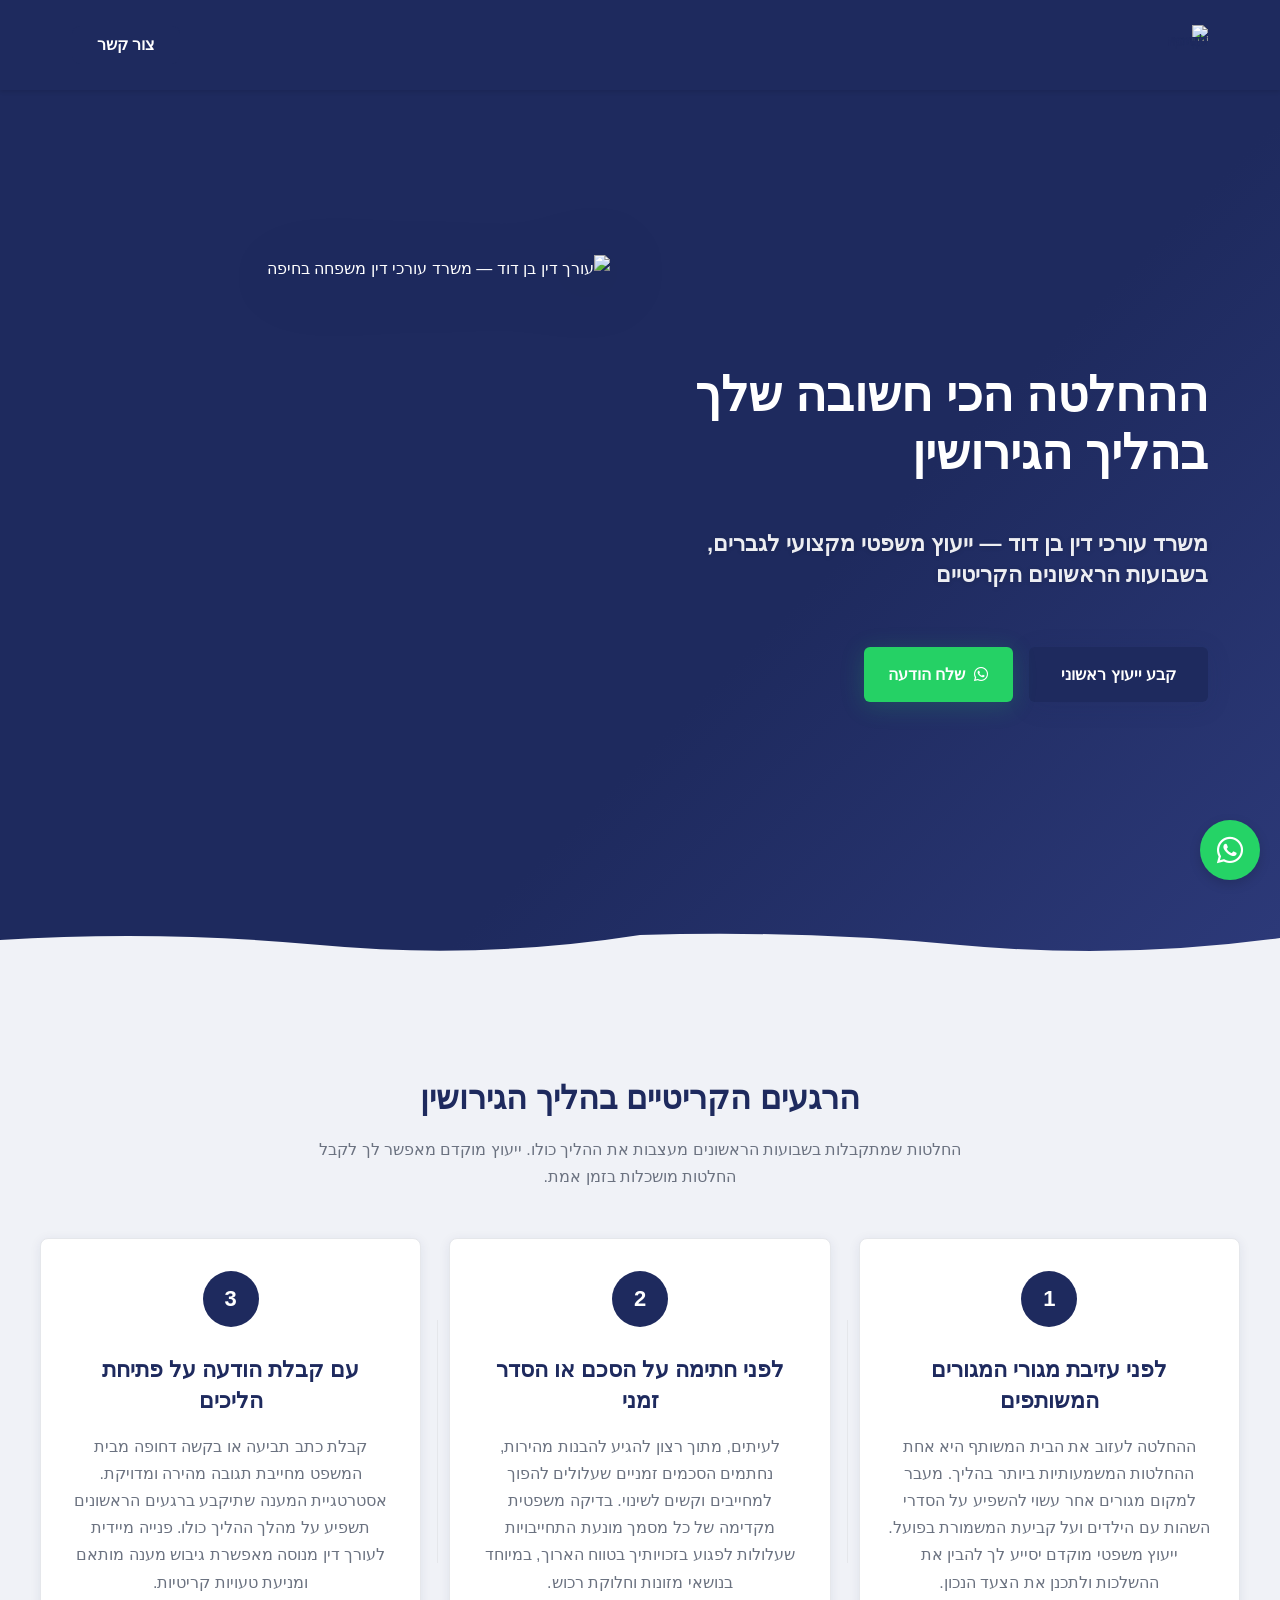
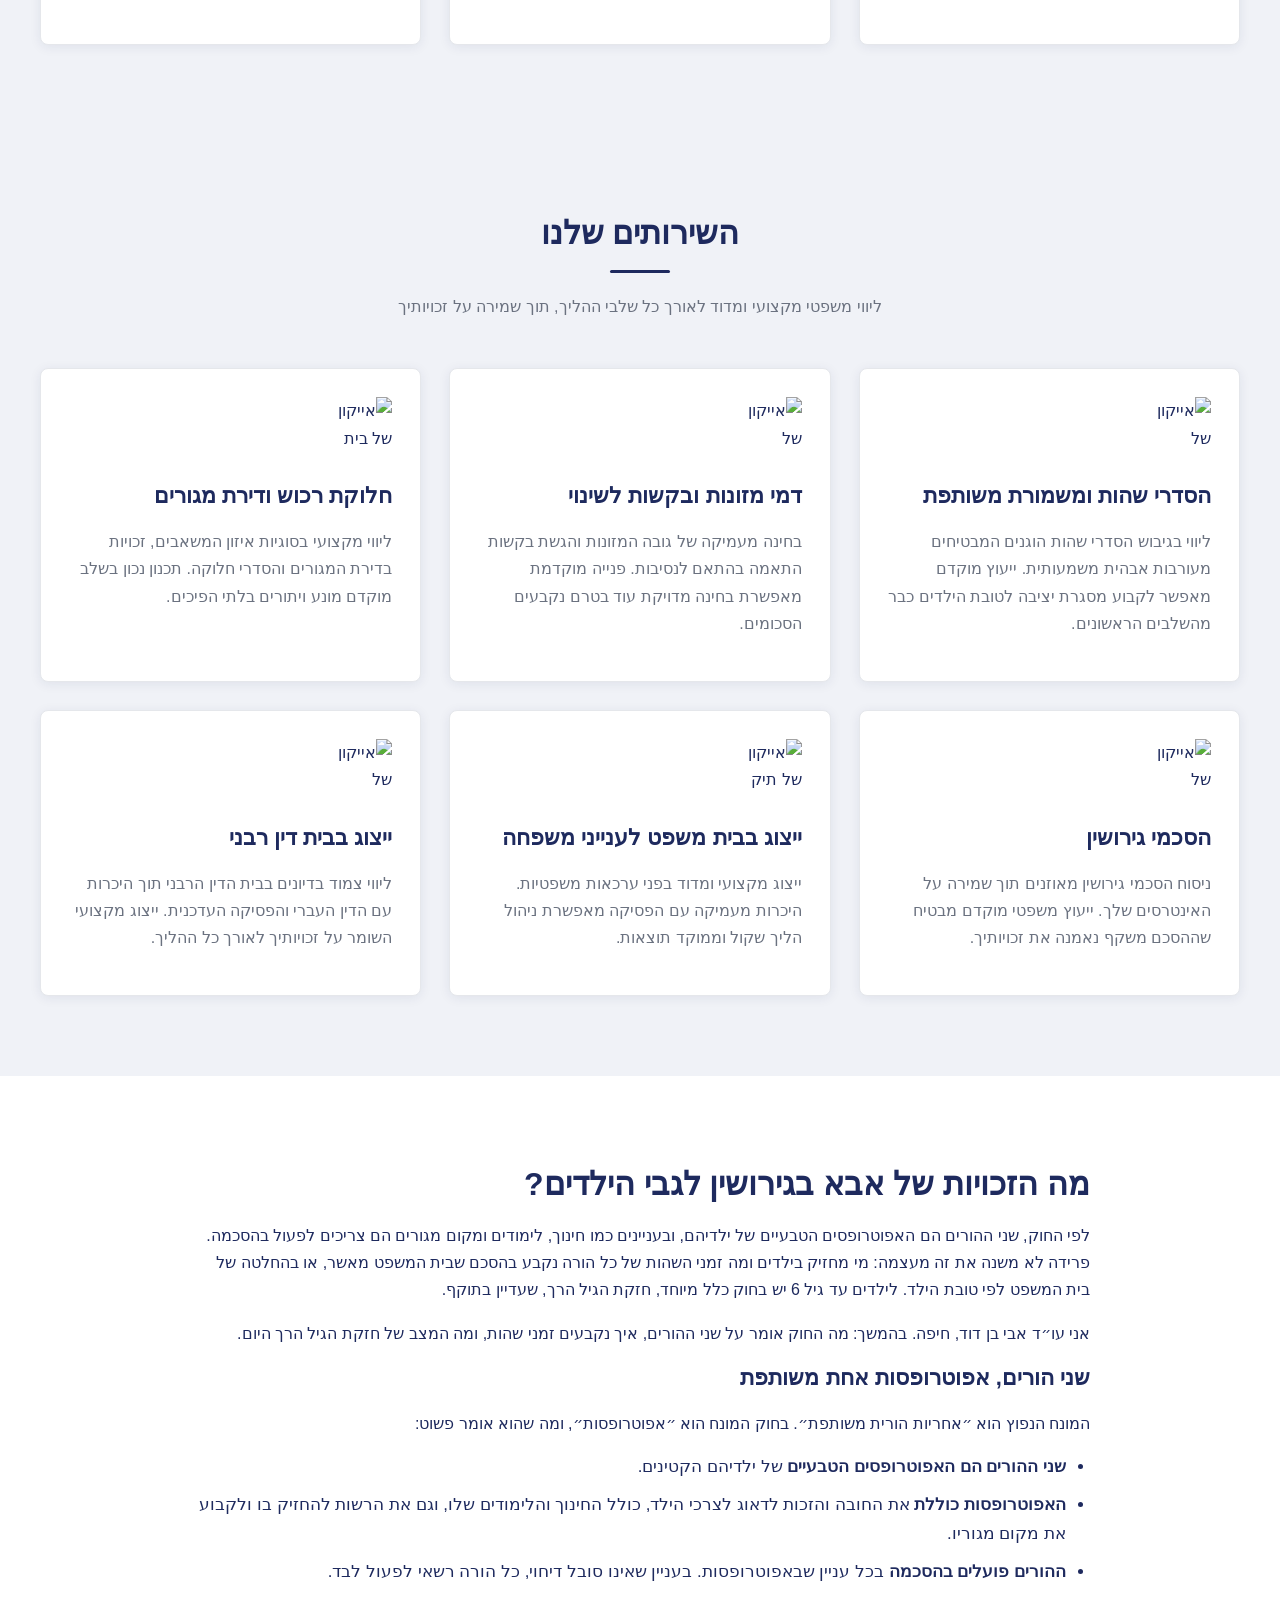
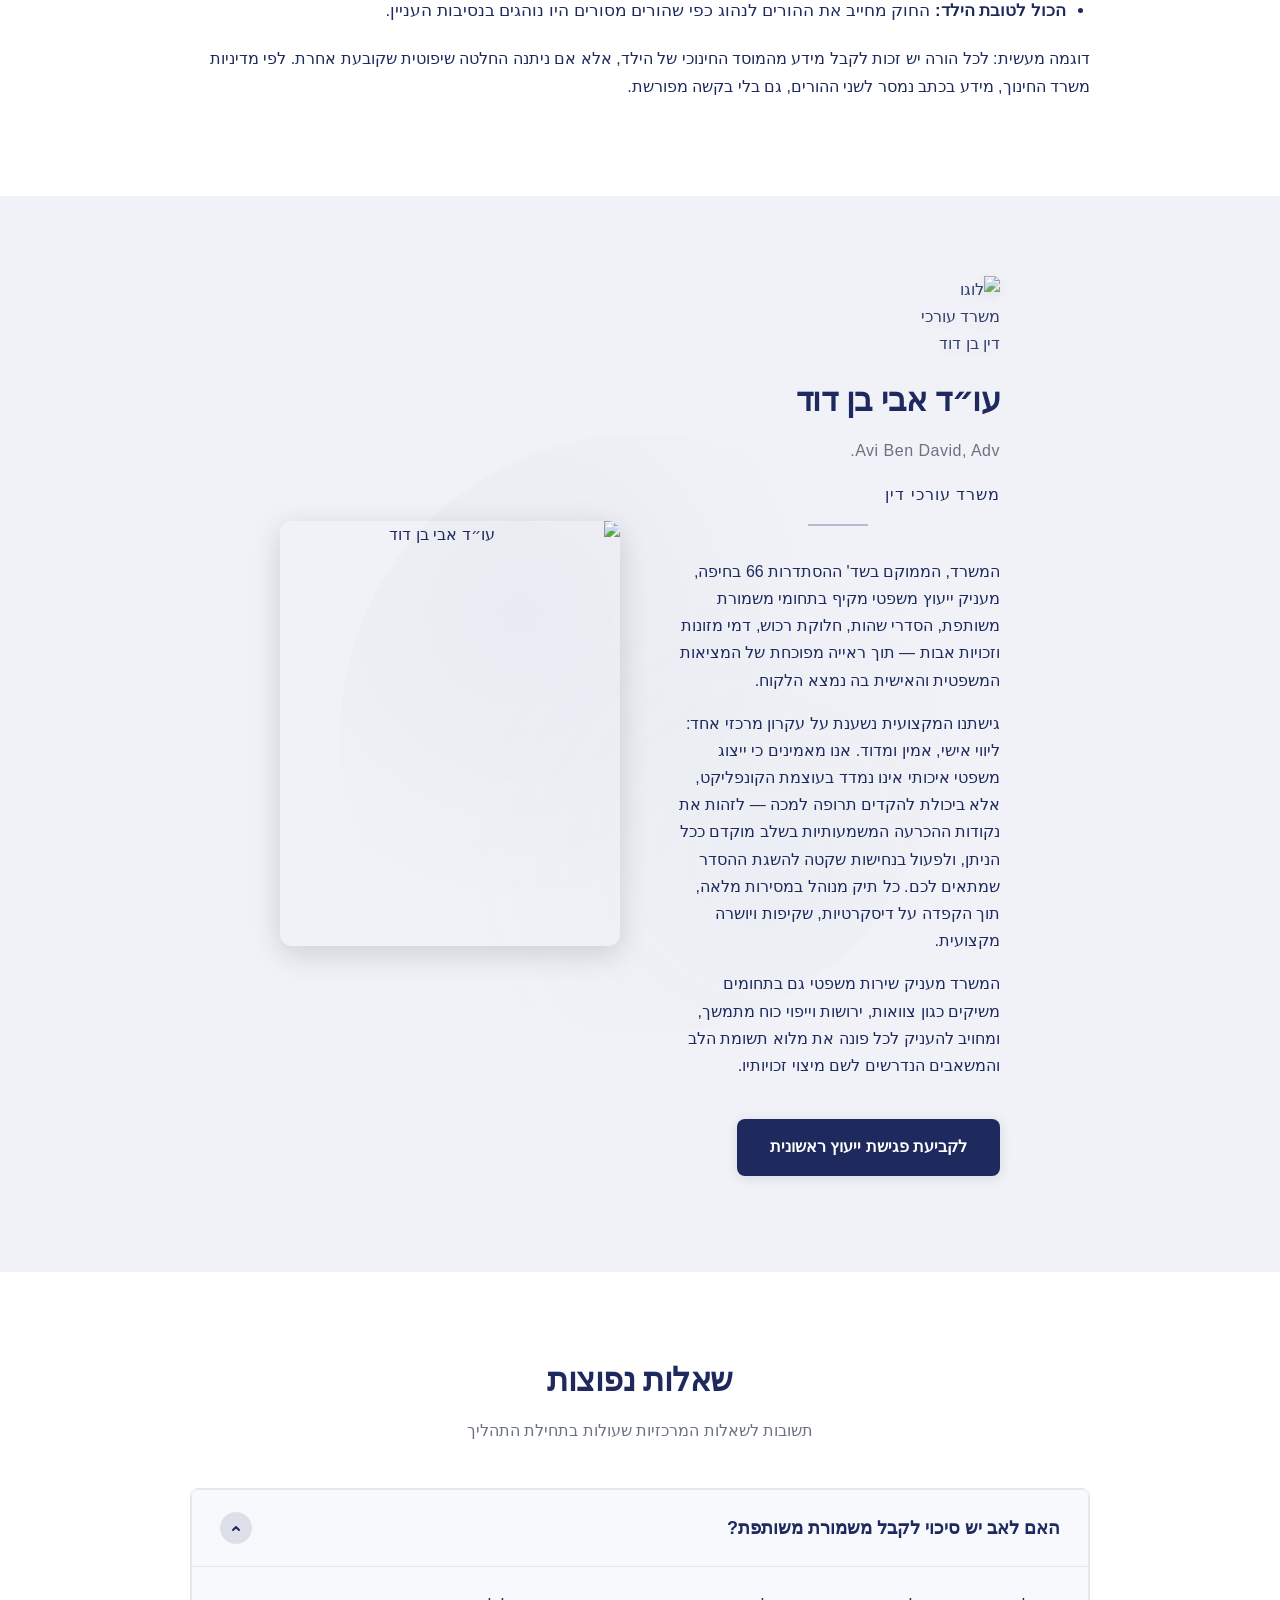
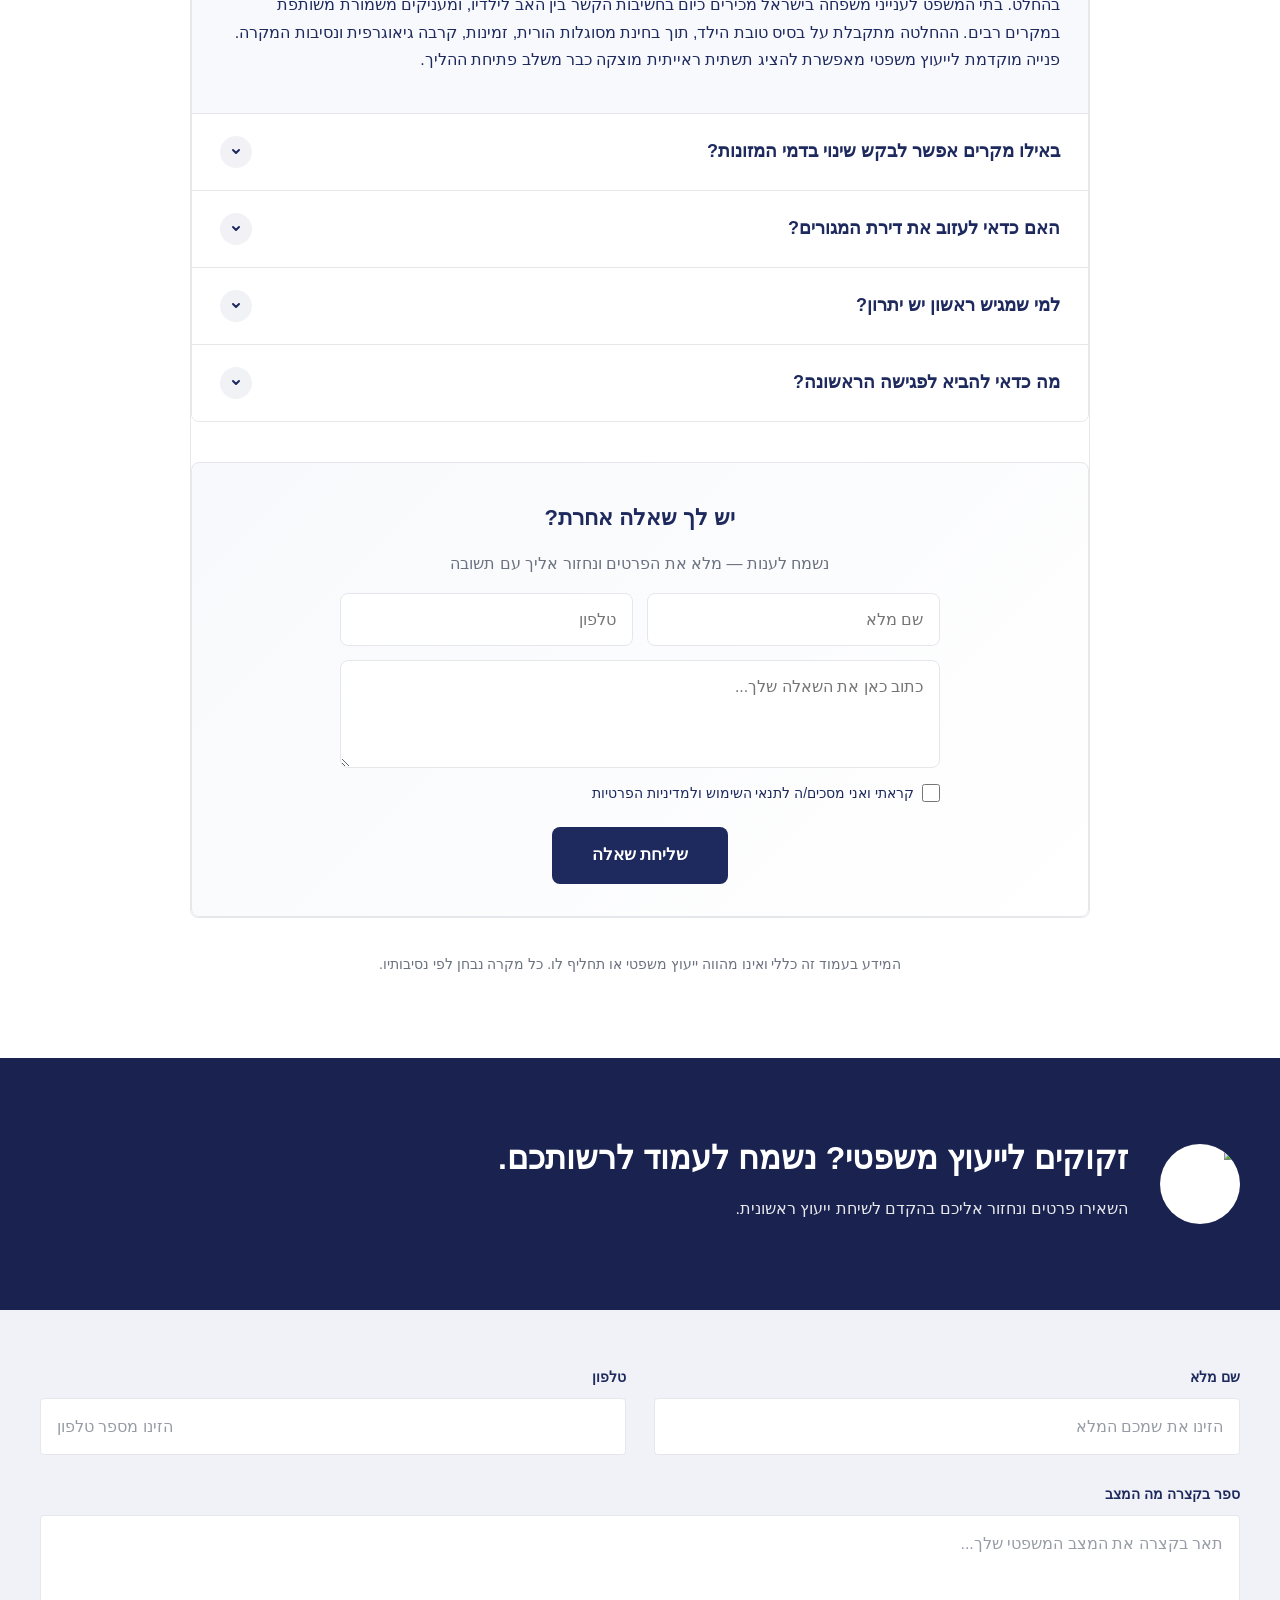
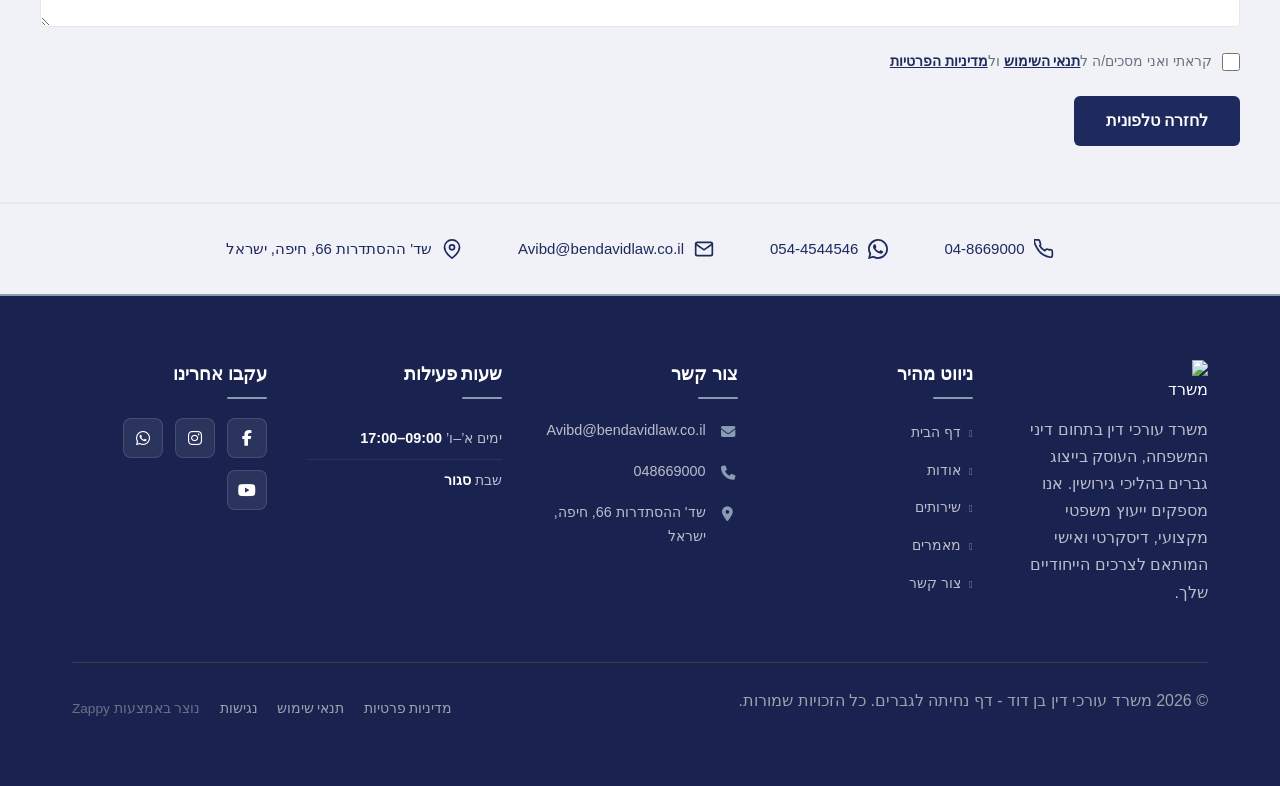
==== commit 63058fde: "Background sync: Progressive GitHub Sync" ====
--- a/index.html
+++ b/index.html
@@ -1731,6 +1731,25 @@
   </div>
 </section>
 
+<section id="father-rights" class="divorce-lawyer-for-men-father-rights-section" data-layout-spec="father-rights" dir="rtl">
+  <div class="father-rights-container">
+    <div class="father-rights-content">
+      <h2>מה הזכויות של אבא בגירושין לגבי הילדים?</h2>
+      <p>לפי החוק, שני ההורים הם האפוטרופסים הטבעיים של ילדיהם, ובעניינים כמו חינוך, לימודים ומקום מגורים הם צריכים לפעול בהסכמה. פרידה לא משנה את זה מעצמה: מי מחזיק בילדים ומה זמני השהות של כל הורה נקבע בהסכם שבית המשפט מאשר, או בהחלטה של בית המשפט לפי טובת הילד. לילדים עד גיל 6 יש בחוק כלל מיוחד, חזקת הגיל הרך, שעדיין בתוקף.</p>
+      <p>אני עו״ד אבי בן דוד, חיפה. בהמשך: מה החוק אומר על שני ההורים, איך נקבעים זמני שהות, ומה המצב של חזקת הגיל הרך היום.</p>
+      <h3>שני הורים, אפוטרופסות אחת משותפת</h3>
+      <p>המונח הנפוץ הוא ״אחריות הורית משותפת״. בחוק המונח הוא ״אפוטרופסות״, ומה שהוא אומר פשוט:</p>
+      <ul>
+        <li><strong>שני ההורים הם האפוטרופסים הטבעיים</strong> של ילדיהם הקטינים.</li>
+        <li><strong>האפוטרופסות כוללת</strong> את החובה והזכות לדאוג לצרכי הילד, כולל החינוך והלימודים שלו, וגם את הרשות להחזיק בו ולקבוע את מקום מגוריו.</li>
+        <li><strong>ההורים פועלים בהסכמה</strong> בכל עניין שבאפוטרופסות. בעניין שאינו סובל דיחוי, כל הורה רשאי לפעול לבד.</li>
+        <li><strong>הכול לטובת הילד:</strong> החוק מחייב את ההורים לנהוג כפי שהורים מסורים היו נוהגים בנסיבות העניין.</li>
+      </ul>
+      <p>דוגמה מעשית: לכל הורה יש זכות לקבל מידע מהמוסד החינוכי של הילד, אלא אם ניתנה החלטה שיפוטית שקובעת אחרת. לפי מדיניות משרד החינוך, מידע בכתב נמסר לשני ההורים, גם בלי בקשה מפורשת.</p>
+    </div>
+  </div>
+</section>
+
 <section id="about" class="divorce-lawyer-for-men-about-section" data-layout-spec="בית-about">
   <div class="about-container"><div class="about-layout">
   <div class="about-text-column">
--- a/styles.css
+++ b/styles.css
@@ -4678,6 +4678,81 @@
 
 /* ZAPPY_POSTGEN_GUARD_HERO_TYPO:בית-hero (index-hero) — stripped 1 jarring hero headline effect(s) */
 
+
+.divorce-lawyer-for-men-father-rights-section {
+  background-color: var(--bg-light, #ffffff);
+  padding: 80px 32px;
+  direction: rtl;
+}
+
+.divorce-lawyer-for-men-father-rights-section .father-rights-container {
+  max-width: 900px;
+  margin: 0 auto;
+}
+
+.divorce-lawyer-for-men-father-rights-section .father-rights-content {
+  text-align: right;
+  color: var(--text-dark, var(--primary-color, var(--primary, #1e2a5e)));
+  font-family: 'Assistant', sans-serif;
+}
+
+.divorce-lawyer-for-men-father-rights-section .father-rights-content h2 {
+  font-size: 2rem;
+  font-weight: 700;
+  line-height: 1.3;
+  color: var(--text-dark, var(--primary-color, var(--primary, #1e2a5e)));
+  margin: 0 0 24px;
+}
+
+.divorce-lawyer-for-men-father-rights-section .father-rights-content h3 {
+  font-size: 1.375rem;
+  font-weight: 600;
+  line-height: 1.4;
+  color: var(--primary, var(--primary-color, var(--primary, #1e2a5e)));
+  margin: 32px 0 16px;
+}
+
+.divorce-lawyer-for-men-father-rights-section .father-rights-content p {
+  font-size: 1.05rem;
+  line-height: 1.7;
+  color: var(--text-dark, var(--primary-color, var(--primary, #1e2a5e)));
+  margin: 0 0 16px;
+}
+
+.divorce-lawyer-for-men-father-rights-section .father-rights-content ul {
+  margin: 0 0 20px;
+  padding-right: 24px;
+  list-style: disc;
+}
+
+.divorce-lawyer-for-men-father-rights-section .father-rights-content li {
+  font-size: 1.05rem;
+  line-height: 1.7;
+  color: var(--text-dark, var(--primary-color, var(--primary, #1e2a5e)));
+  margin-bottom: 10px;
+}
+
+.divorce-lawyer-for-men-father-rights-section .father-rights-content li strong {
+  color: var(--primary, var(--primary-color, var(--primary, #1e2a5e)));
+  font-weight: 700;
+}
+
+@media (max-width: 768px) {
+.divorce-lawyer-for-men-father-rights-section {
+  padding: 48px 16px;
+}
+
+.divorce-lawyer-for-men-father-rights-section .father-rights-content h2 {
+  font-size: 1.6rem;
+}
+
+.divorce-lawyer-for-men-father-rights-section .father-rights-content h3 {
+  font-size: 1.25rem;
+}
+}
+/* zappy-self-heal */
+.divorce-lawyer-for-men-father-rights-section { padding: 80px 32px !important; }
+
 /* mobile-submenu-overflow-fix */
 @media (max-width: 768px) {
   .navbar .sub-menu.mobile-expanded,
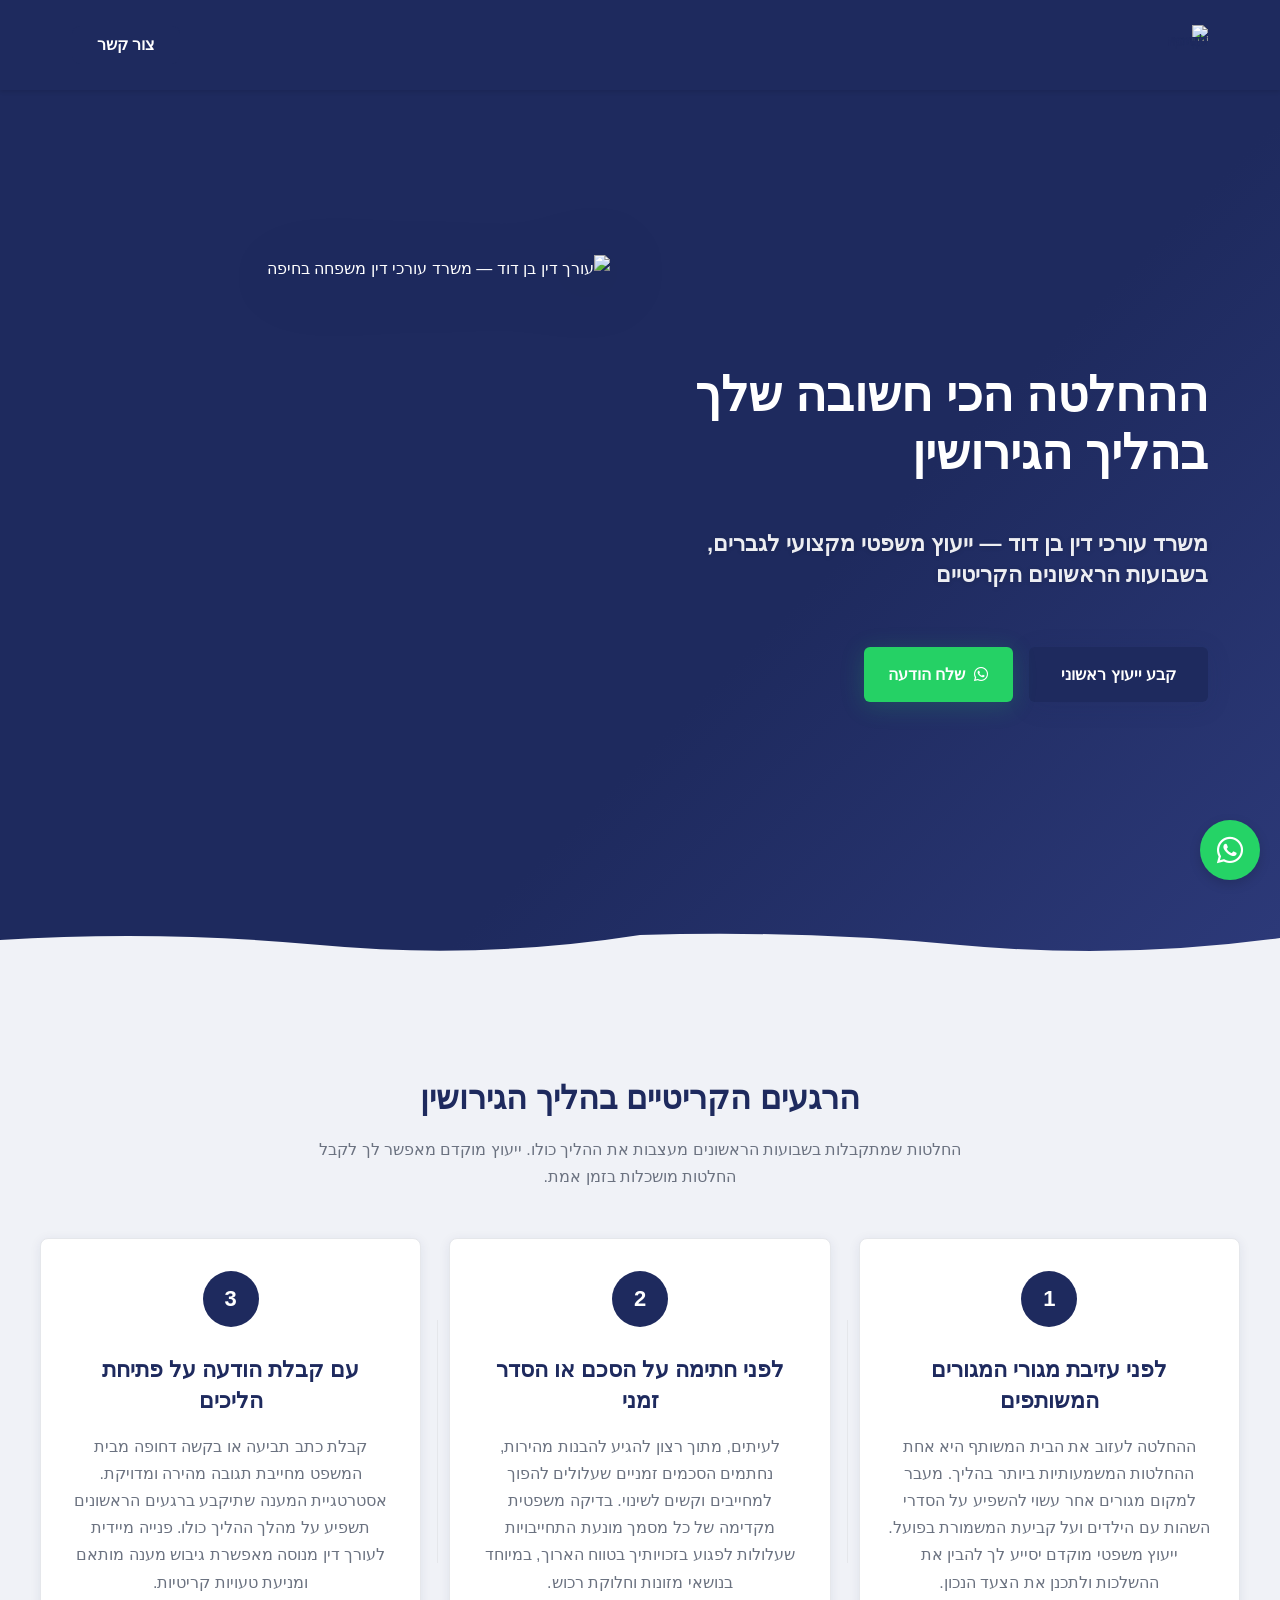
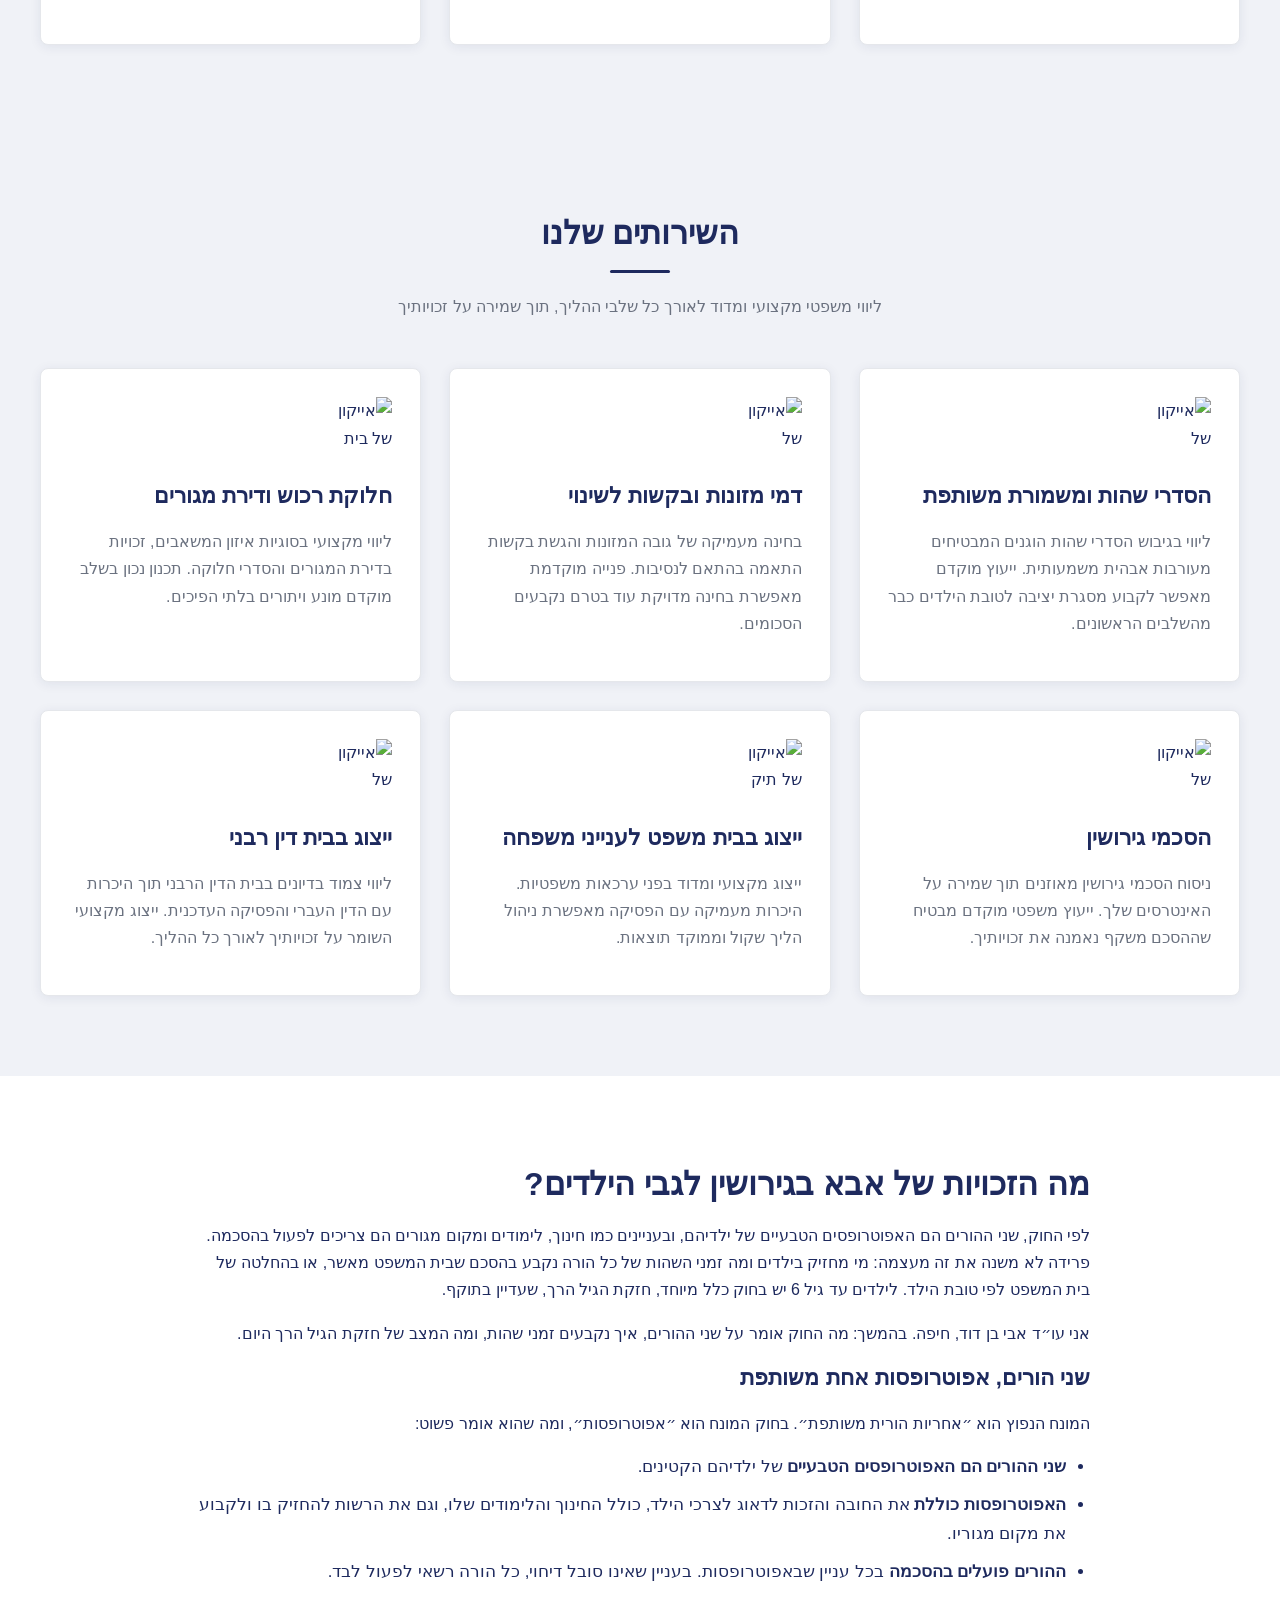
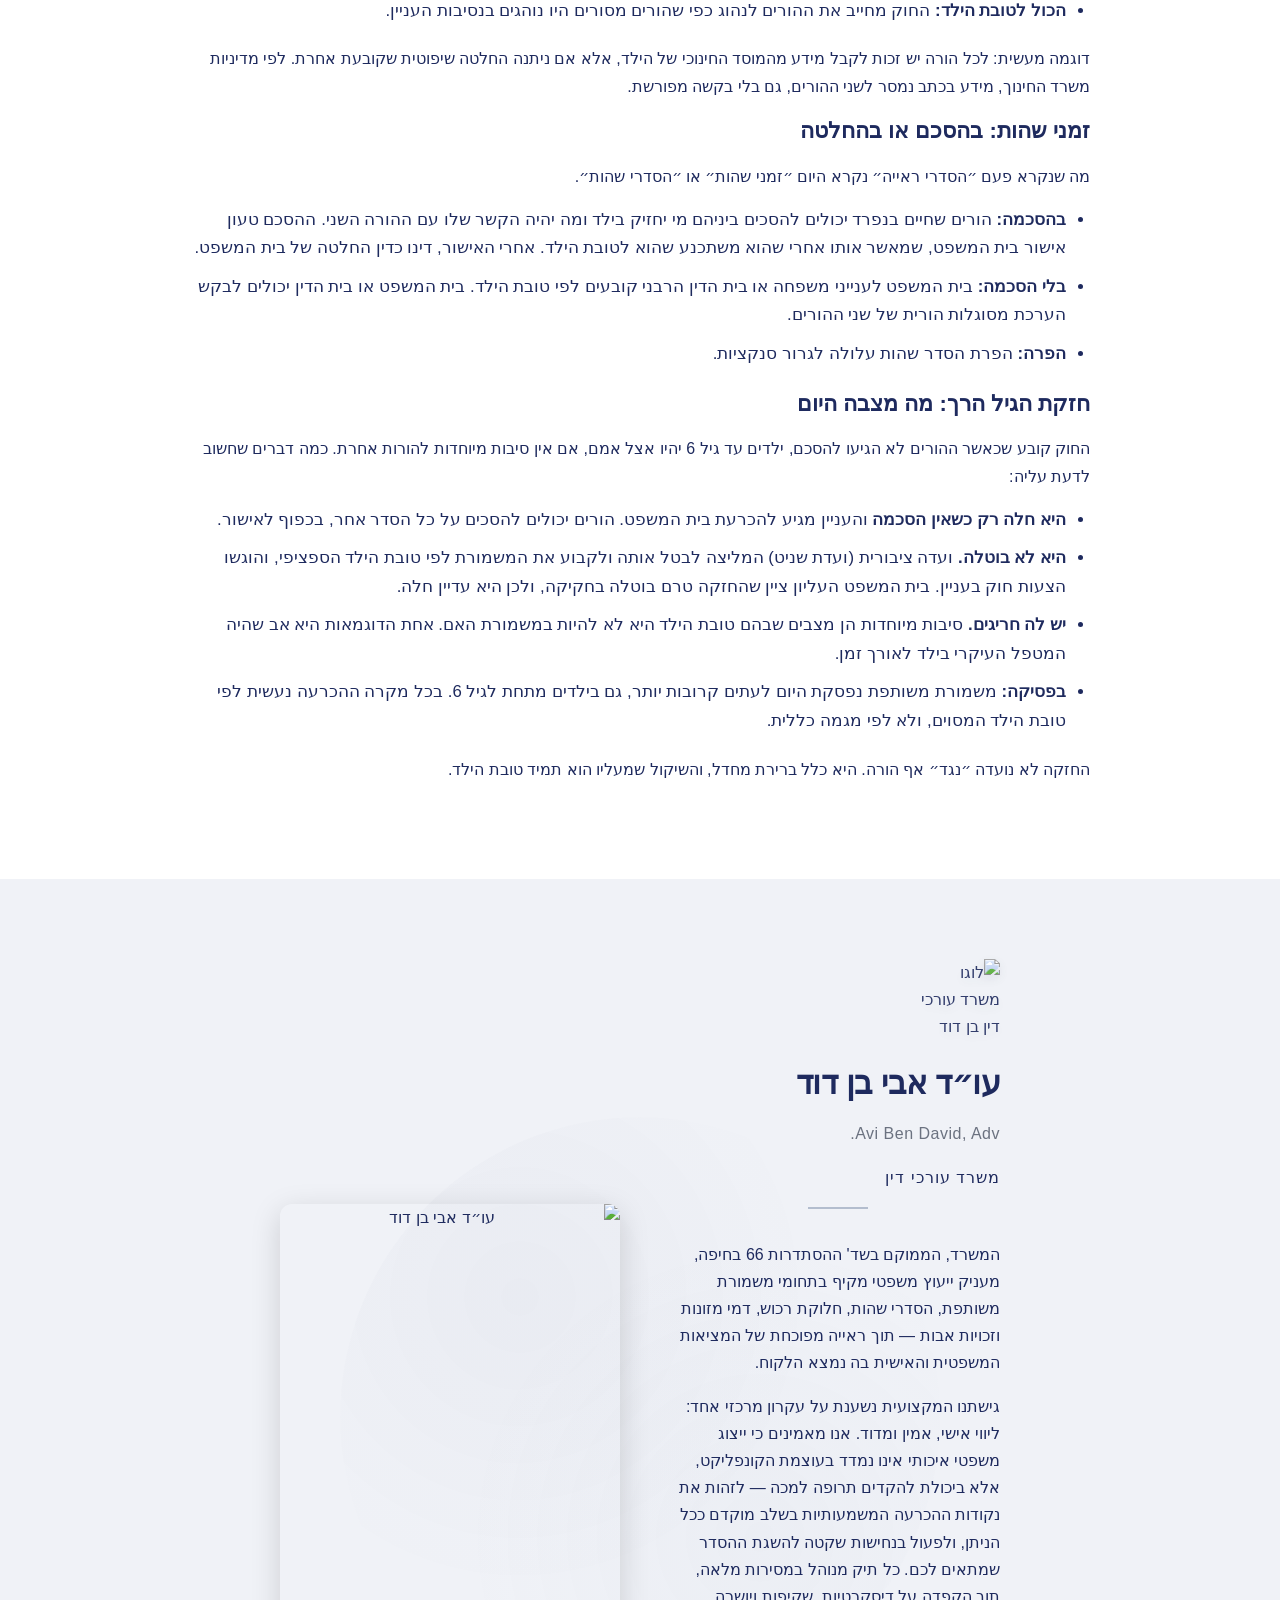
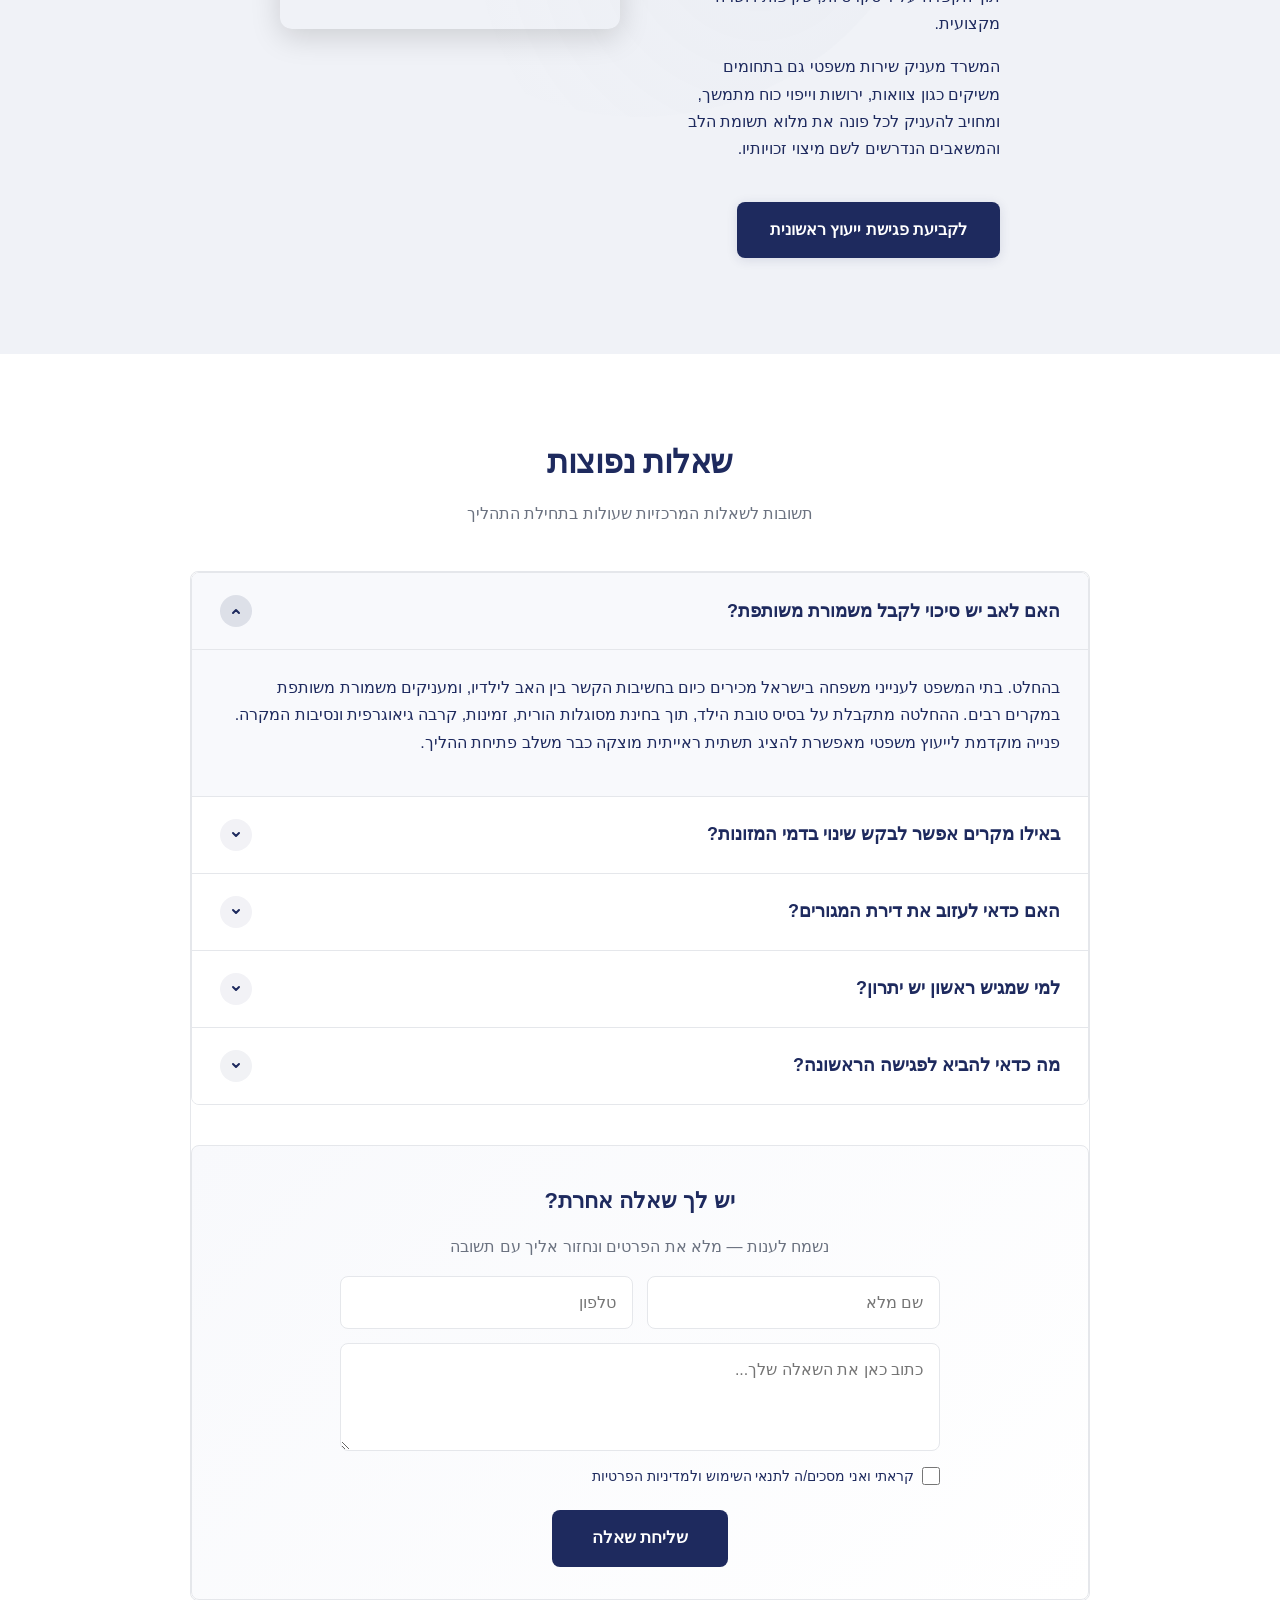
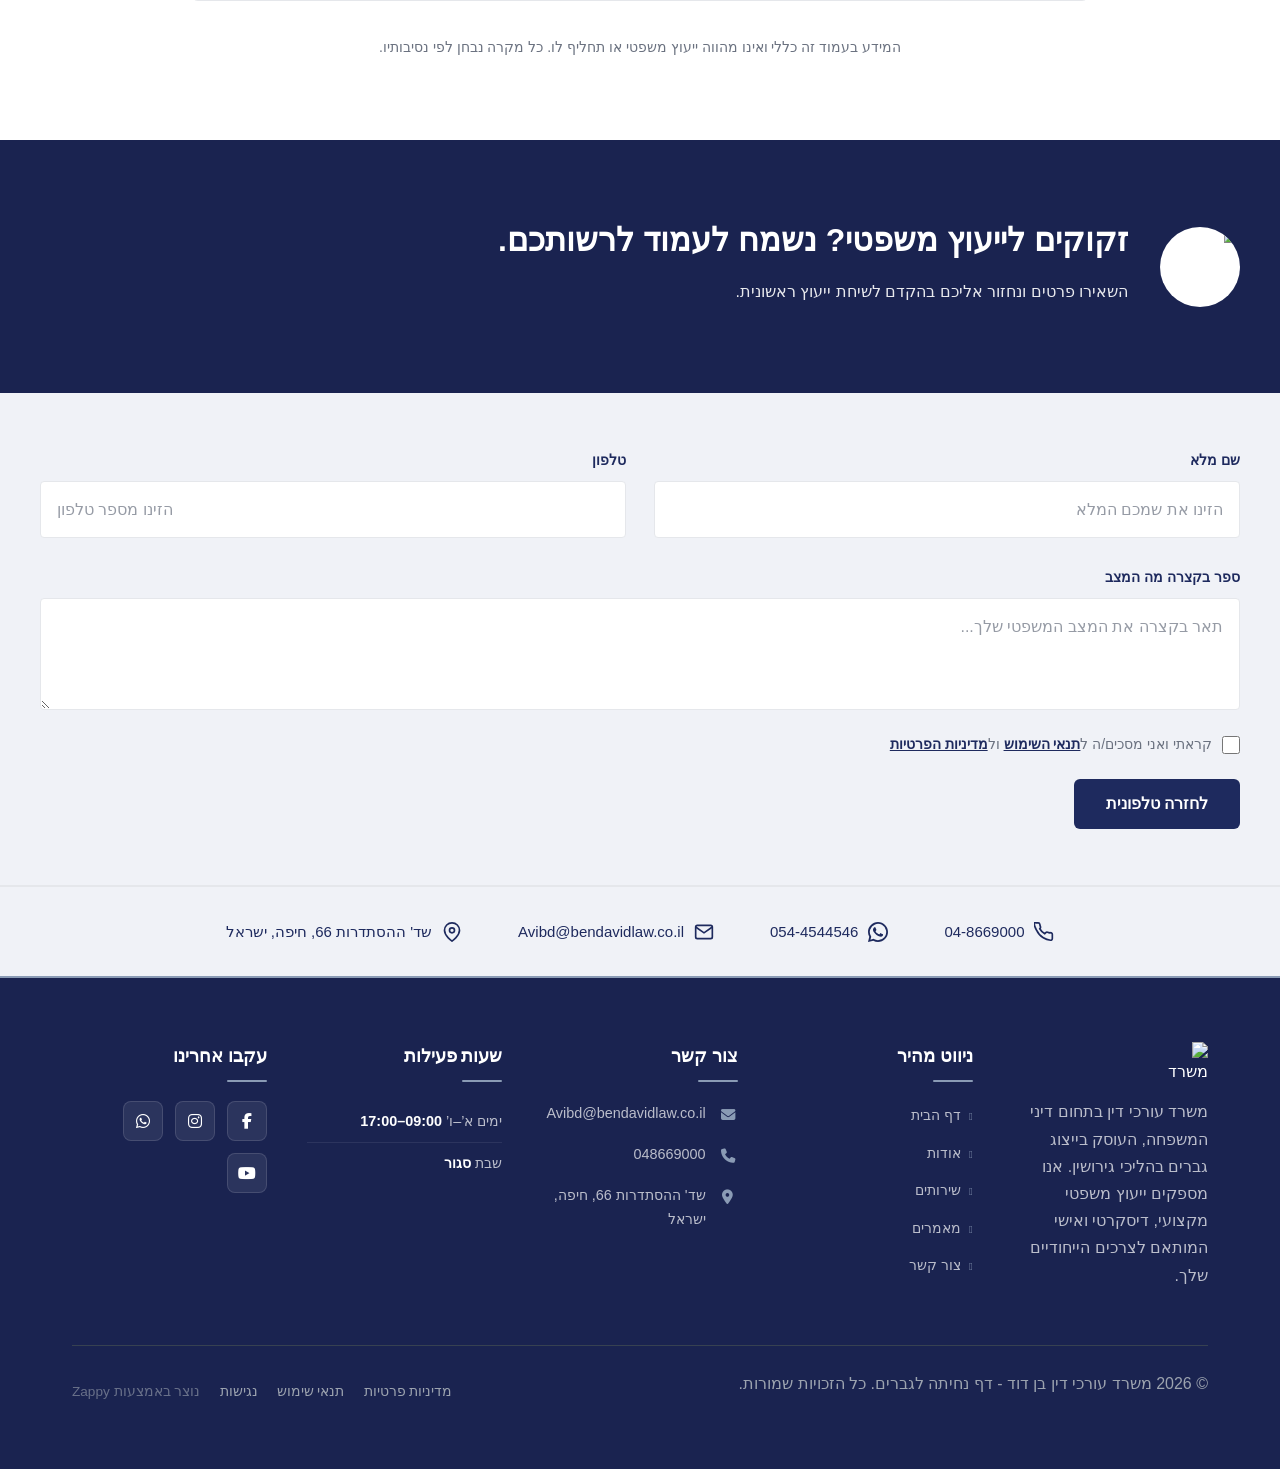
==== commit 43a1405b: "Background sync: Progressive GitHub Sync" ====
--- a/index.html
+++ b/index.html
@@ -1746,7 +1746,22 @@
         <li><strong>הכול לטובת הילד:</strong> החוק מחייב את ההורים לנהוג כפי שהורים מסורים היו נוהגים בנסיבות העניין.</li>
       </ul>
       <p>דוגמה מעשית: לכל הורה יש זכות לקבל מידע מהמוסד החינוכי של הילד, אלא אם ניתנה החלטה שיפוטית שקובעת אחרת. לפי מדיניות משרד החינוך, מידע בכתב נמסר לשני ההורים, גם בלי בקשה מפורשת.</p>
-    </div>
+    <h3>זמני שהות: בהסכם או בהחלטה</h3>
+<p>מה שנקרא פעם ״הסדרי ראייה״ נקרא היום ״זמני שהות״ או ״הסדרי שהות״.</p>
+<ul>
+  <li><strong>בהסכמה:</strong> הורים שחיים בנפרד יכולים להסכים ביניהם מי יחזיק בילד ומה יהיה הקשר שלו עם ההורה השני. ההסכם טעון אישור בית המשפט, שמאשר אותו אחרי שהוא משתכנע שהוא לטובת הילד. אחרי האישור, דינו כדין החלטה של בית המשפט.</li>
+  <li><strong>בלי הסכמה:</strong> בית המשפט לענייני משפחה או בית הדין הרבני קובעים לפי טובת הילד. בית המשפט או בית הדין יכולים לבקש הערכת מסוגלות הורית של שני ההורים.</li>
+  <li><strong>הפרה:</strong> הפרת הסדר שהות עלולה לגרור סנקציות.</li>
+</ul>
+<h3>חזקת הגיל הרך: מה מצבה היום</h3>
+<p>החוק קובע שכאשר ההורים לא הגיעו להסכם, ילדים עד גיל 6 יהיו אצל אמם, אם אין סיבות מיוחדות להורות אחרת. כמה דברים שחשוב לדעת עליה:</p>
+<ul>
+  <li><strong>היא חלה רק כשאין הסכמה</strong> והעניין מגיע להכרעת בית המשפט. הורים יכולים להסכים על כל הסדר אחר, בכפוף לאישור.</li>
+  <li><strong>היא לא בוטלה.</strong> ועדה ציבורית (ועדת שניט) המליצה לבטל אותה ולקבוע את המשמורת לפי טובת הילד הספציפי, והוגשו הצעות חוק בעניין. בית המשפט העליון ציין שהחזקה טרם בוטלה בחקיקה, ולכן היא עדיין חלה.</li>
+  <li><strong>יש לה חריגים.</strong> סיבות מיוחדות הן מצבים שבהם טובת הילד היא לא להיות במשמורת האם. אחת הדוגמאות היא אב שהיה המטפל העיקרי בילד לאורך זמן.</li>
+  <li><strong>בפסיקה:</strong> משמורת משותפת נפסקת היום לעתים קרובות יותר, גם בילדים מתחת לגיל 6. בכל מקרה ההכרעה נעשית לפי טובת הילד המסוים, ולא לפי מגמה כללית.</li>
+</ul>
+<p>החזקה לא נועדה ״נגד״ אף הורה. היא כלל ברירת מחדל, והשיקול שמעליו הוא תמיד טובת הילד.</p></div>
   </div>
 </section>
 
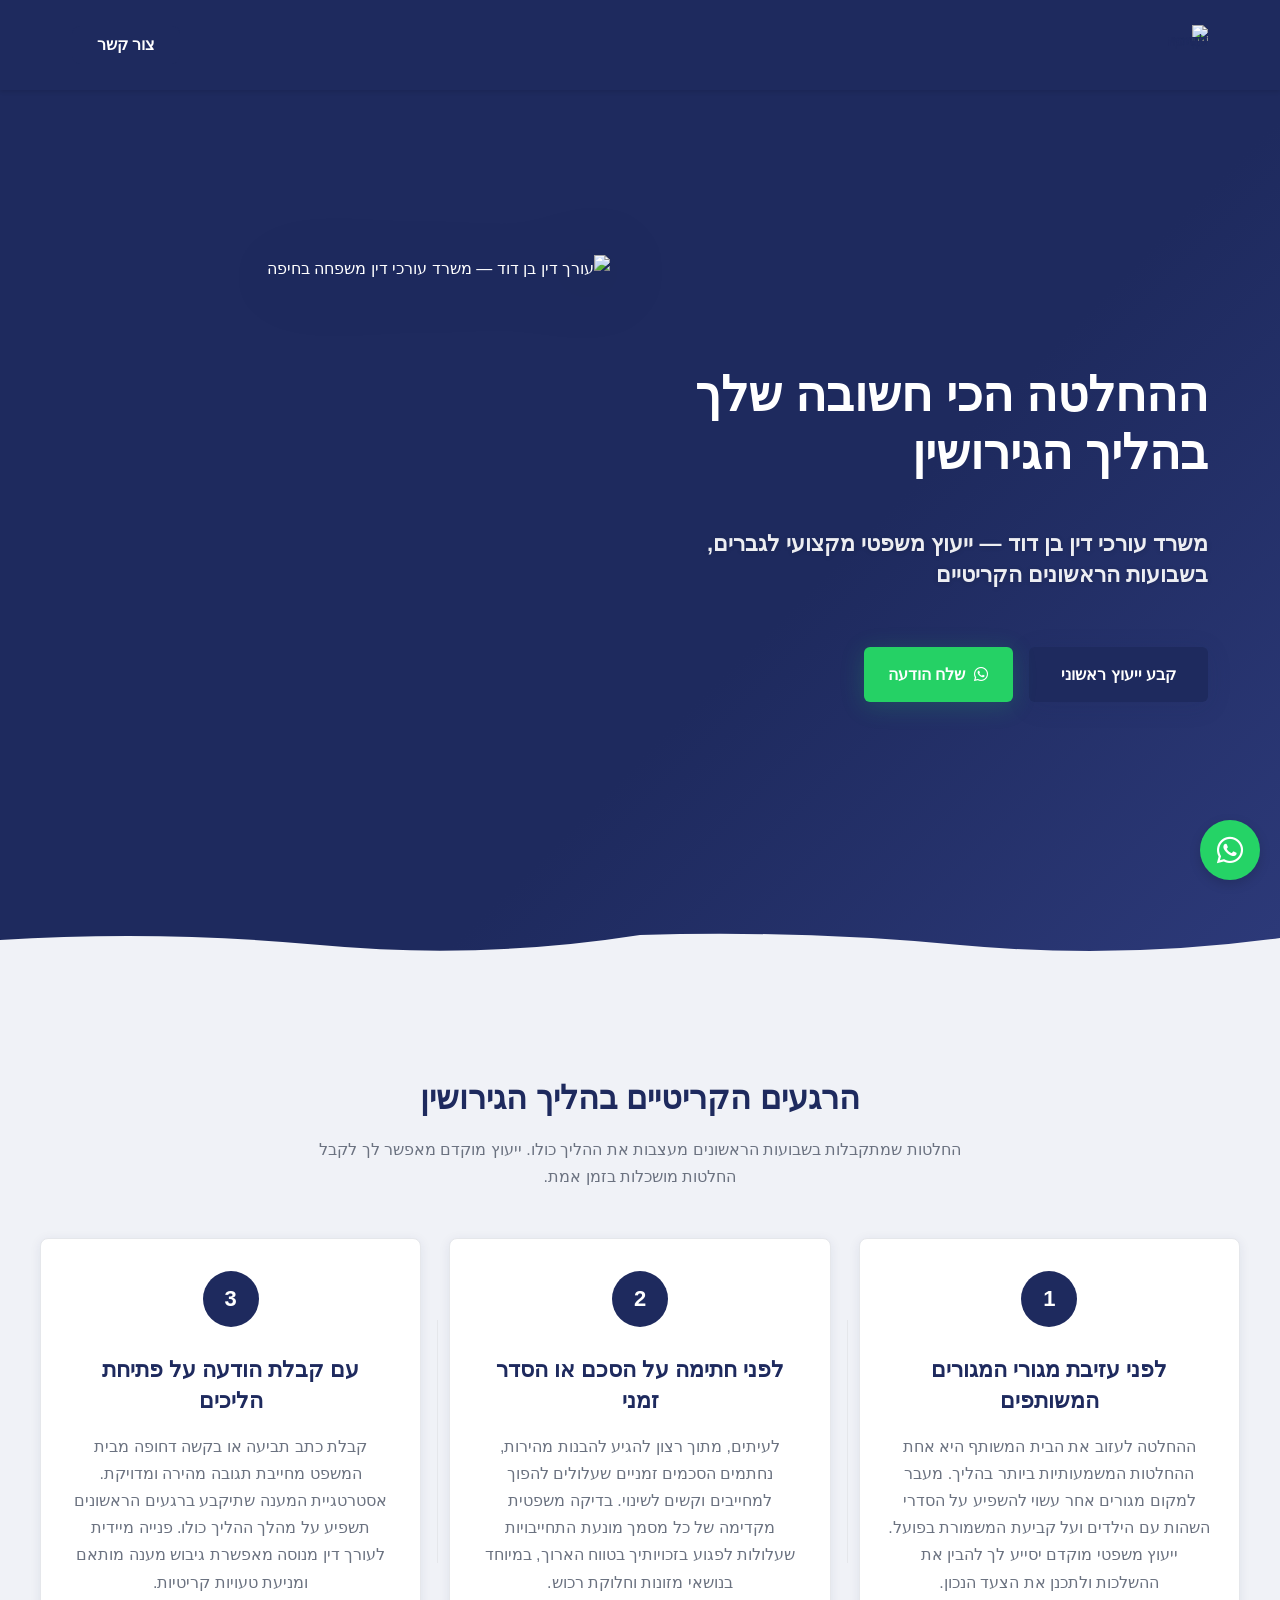
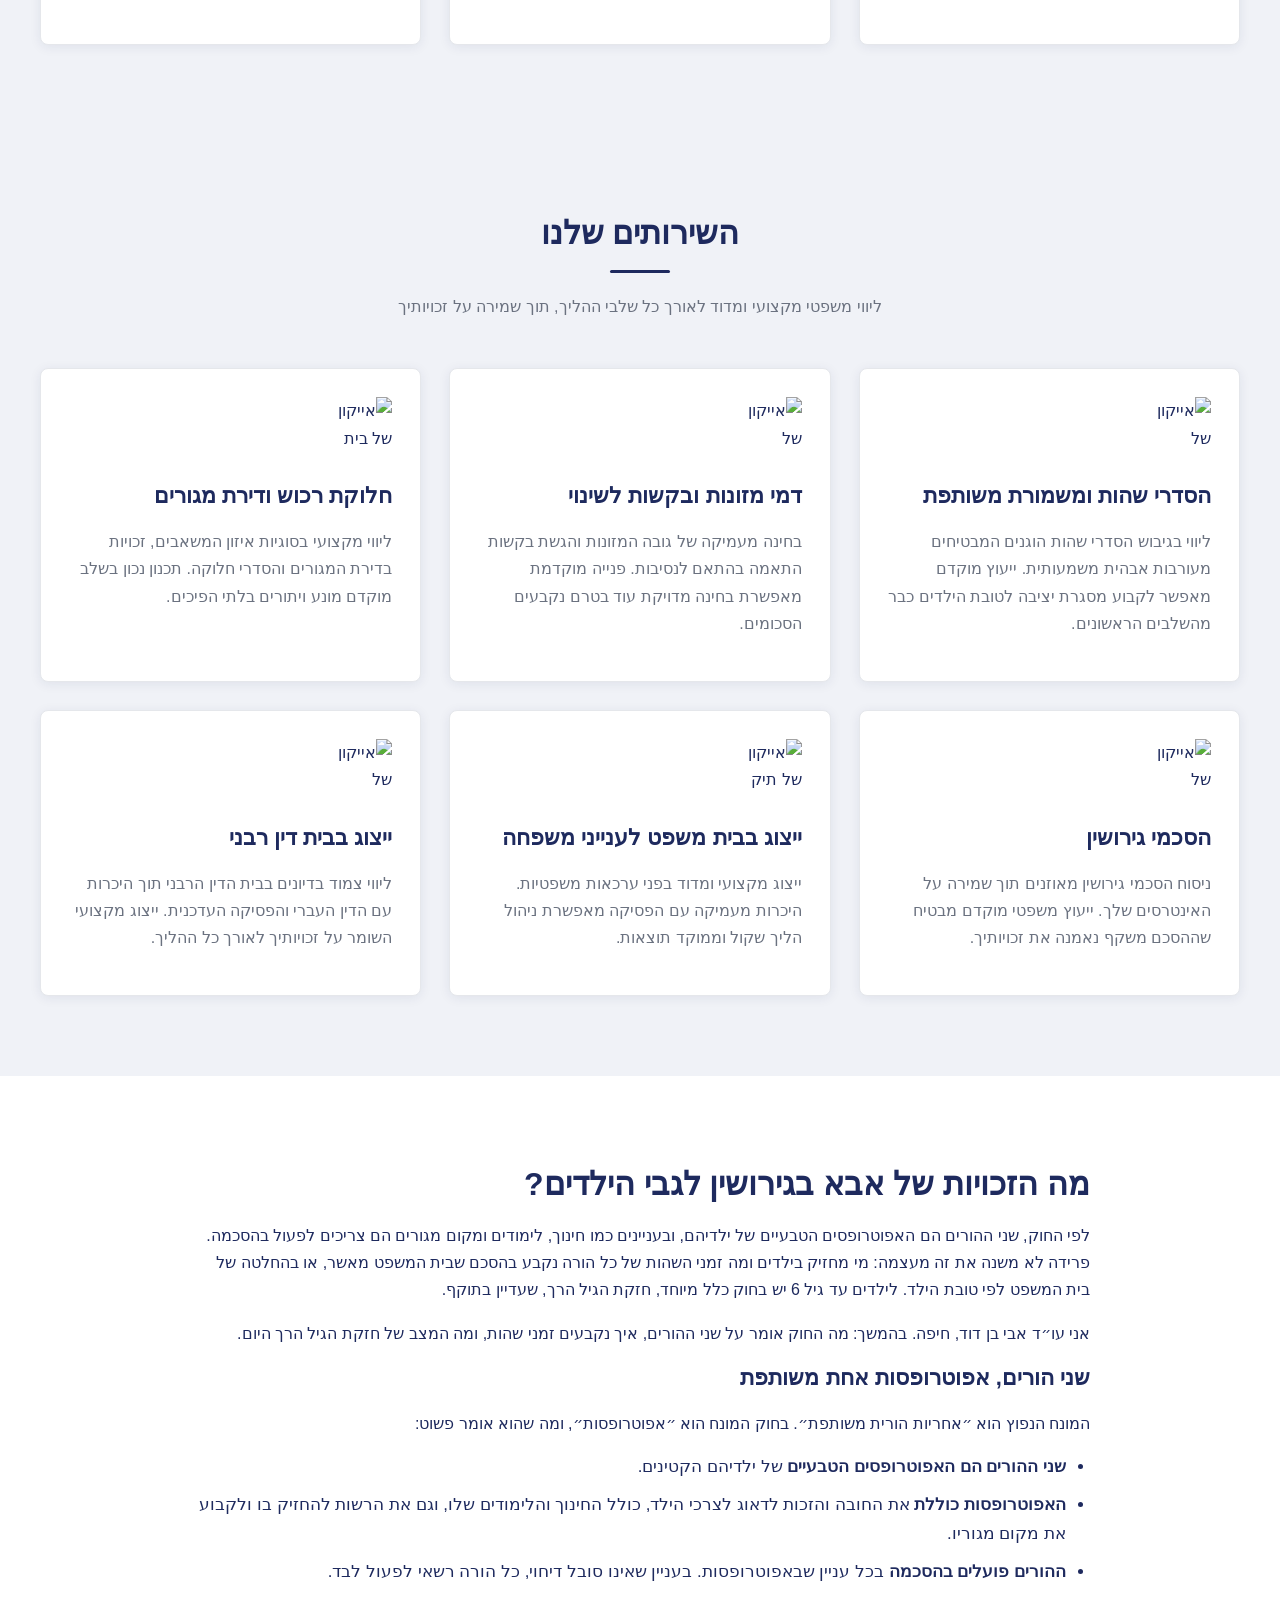
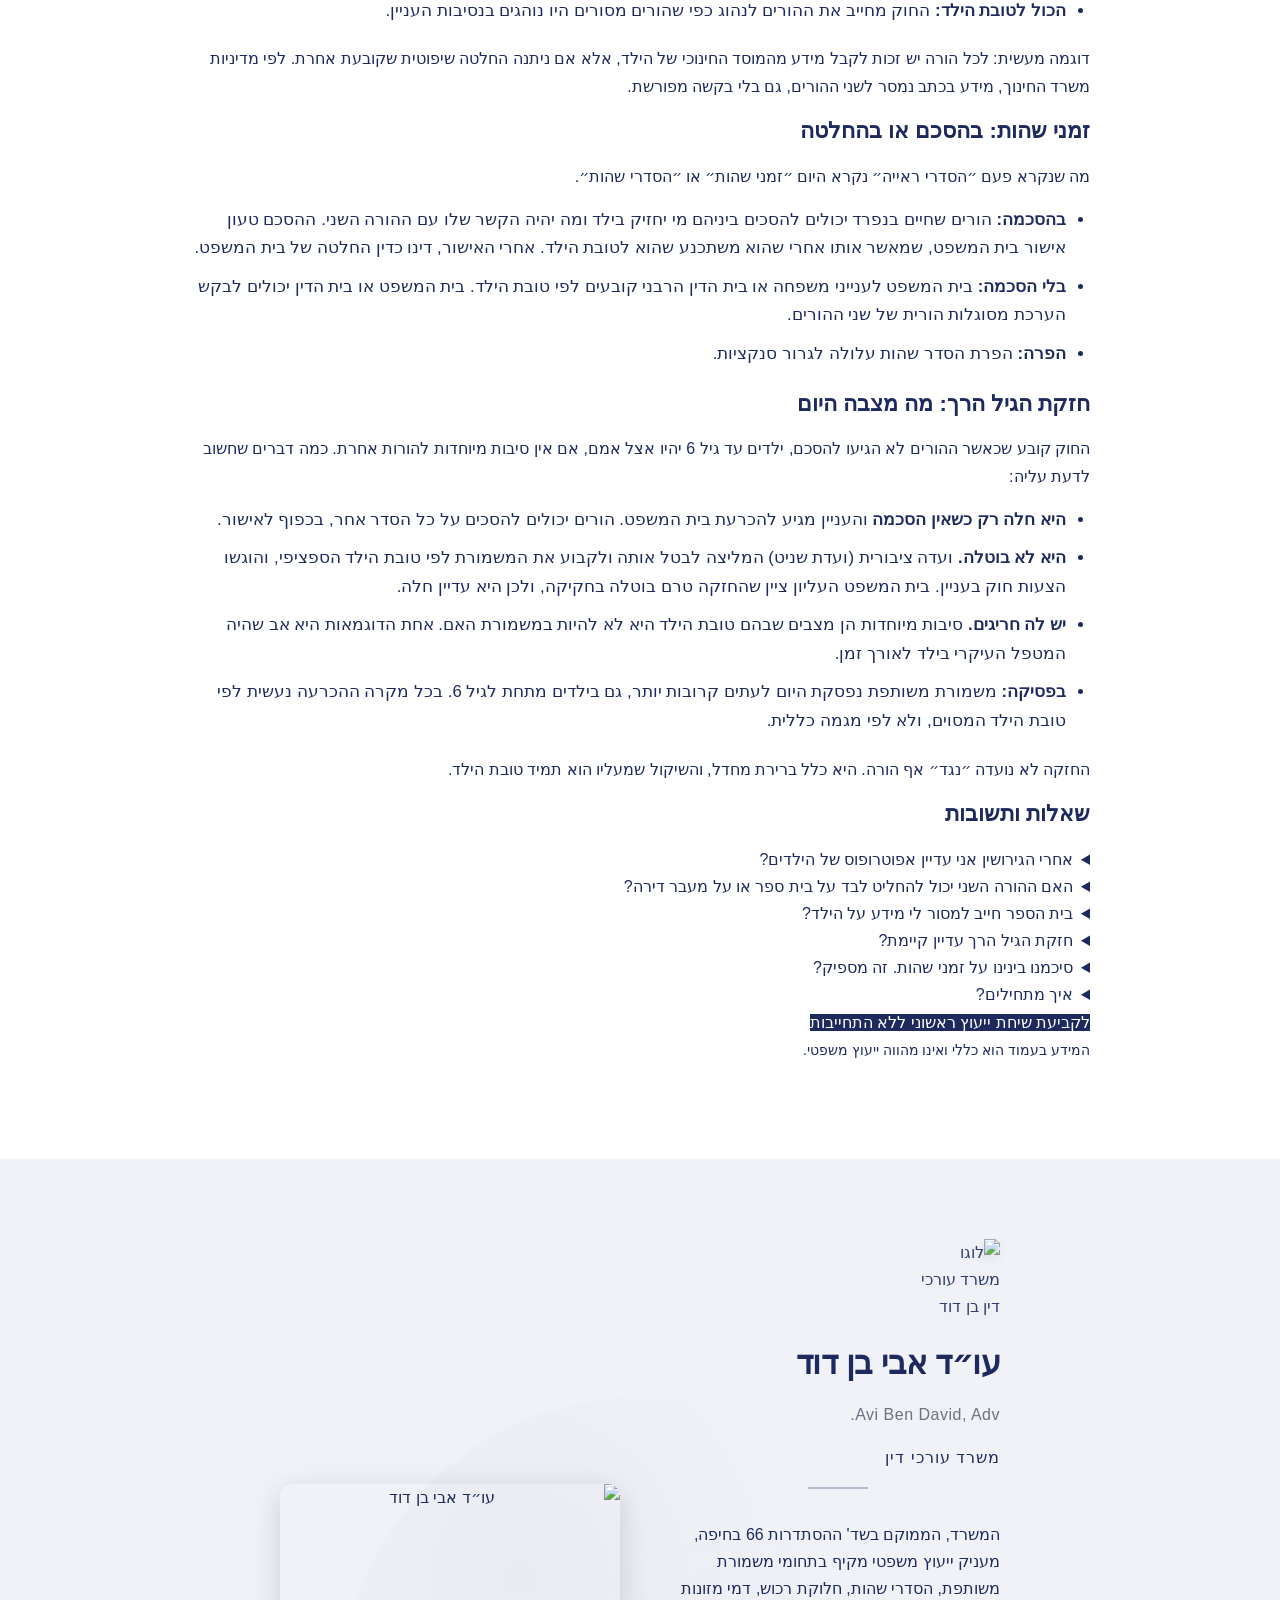
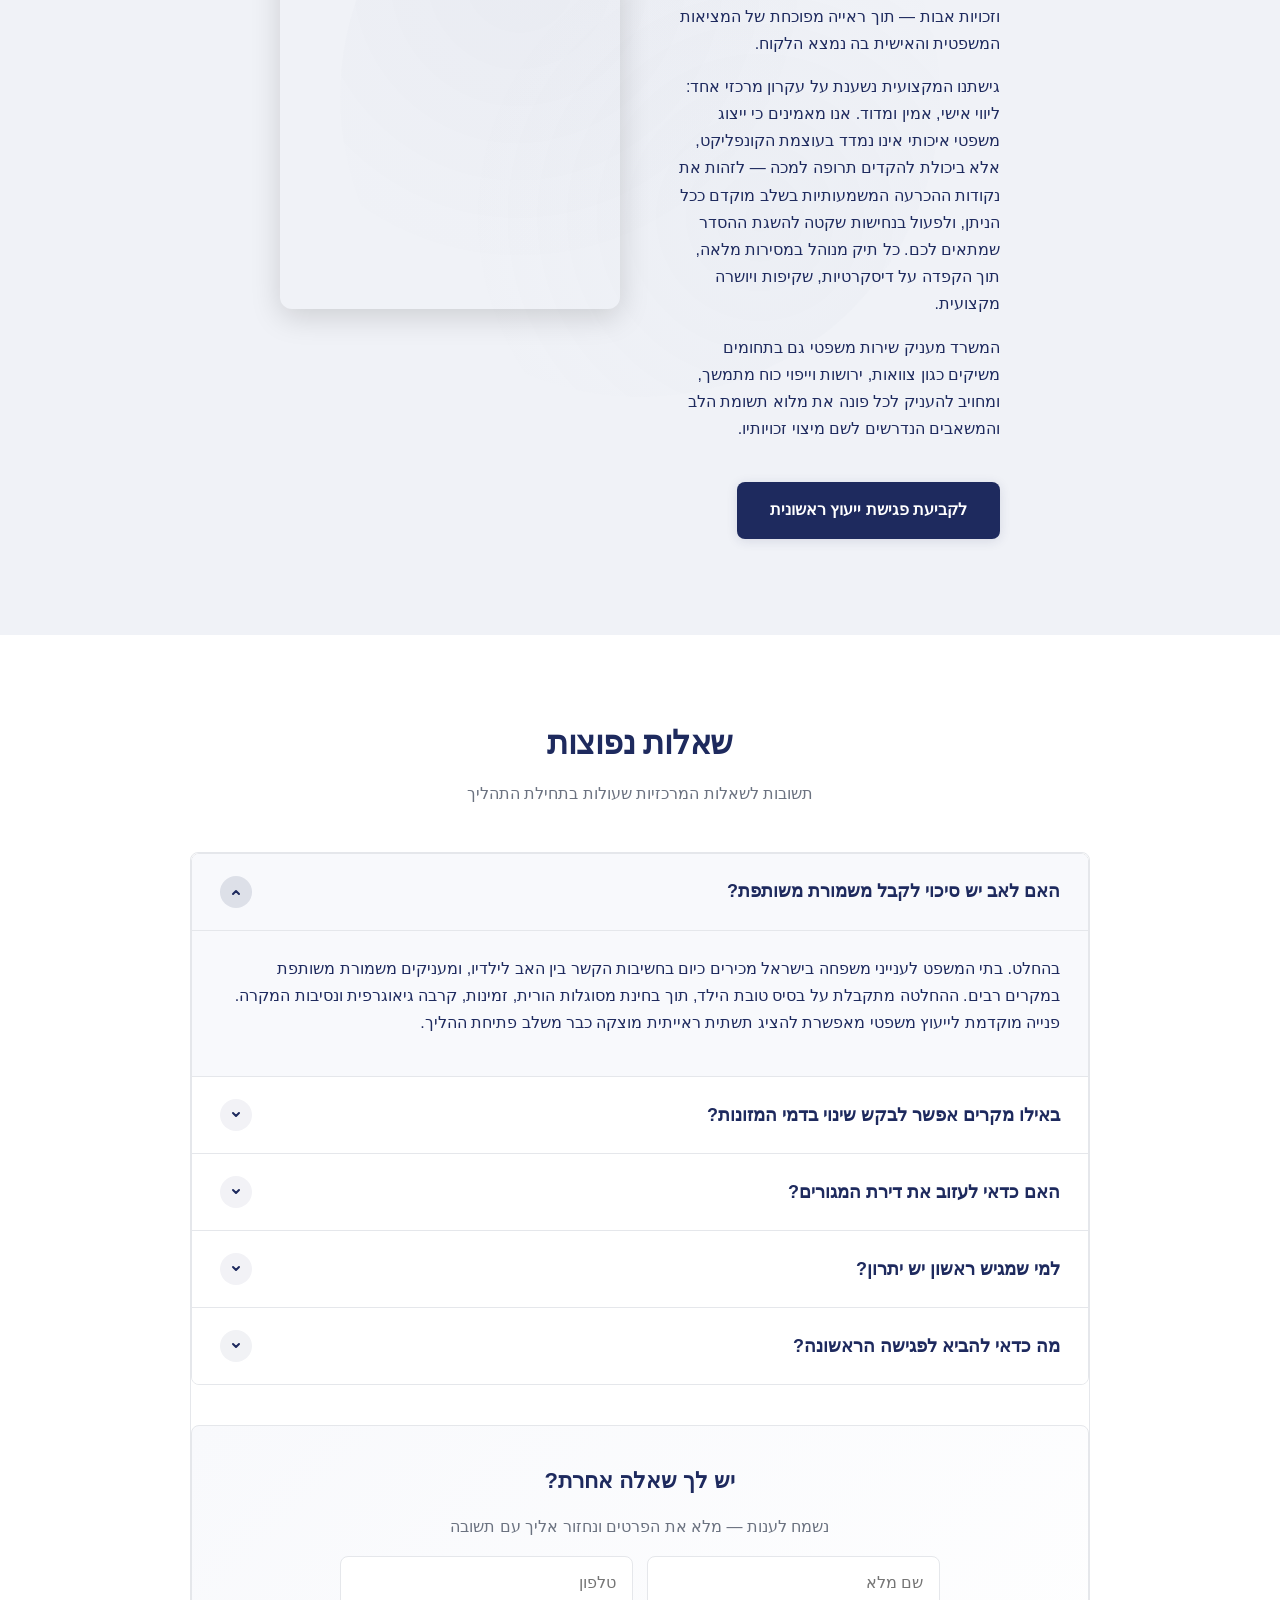
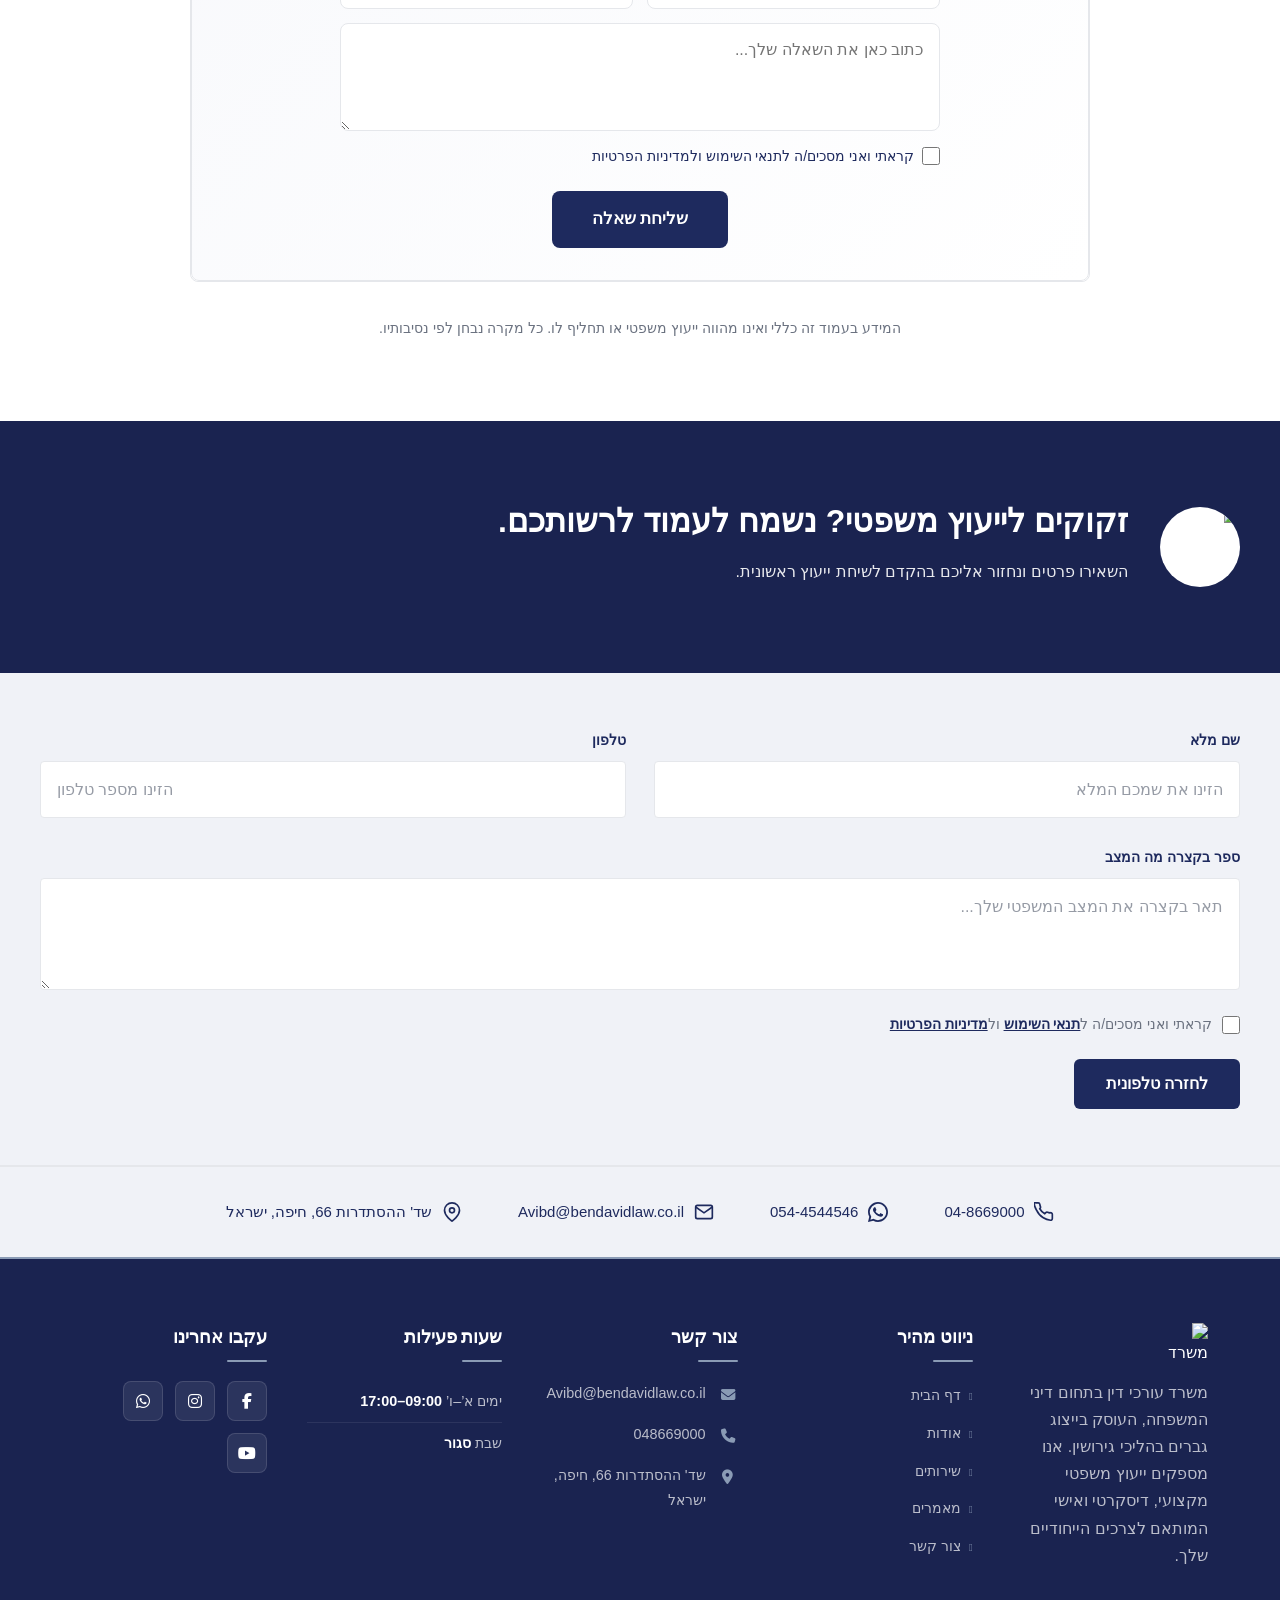
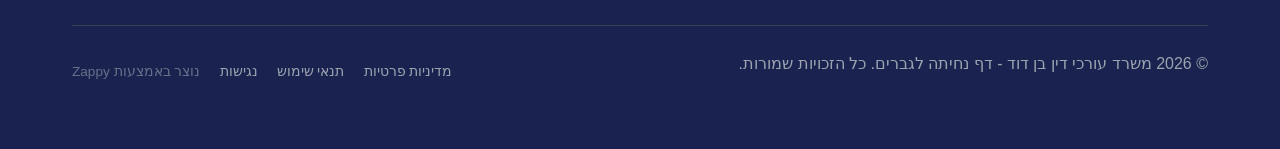
==== commit 40ff6b84: "Background sync: Progressive GitHub Sync" ====
--- a/index.html
+++ b/index.html
@@ -715,7 +715,7 @@
     <meta name="twitter:card" content="summary_large_image">
     <meta name="twitter:title" content="עורך דין גירושין לגברים – הגן על עתידך כבר מהיום — משרד עורכי דין בן דוד - דף נחיתה לגברים">
     <meta name="twitter:description" content="ההחלטות הראשונות בגירושין הן הקריטיות ביותר לעתידך. משרד עו״ד בן דוד מעניק ייעוץ משפטי מוקדם, שקול ומגן לגברים בחיפה. ייעוץ ראשוני ללא התחייבות: 04-8669000.">
-    <script type="application/ld+json">{"@context":"https://schema.org","@graph":[{"@type":"LocalBusiness","@id":"https://gvarim.bendavidlaw.co.il#organization","name":"משרד עורכי דין בן דוד - דף נחיתה לגברים","url":"https://gvarim.bendavidlaw.co.il","description":"Ben David Law Office is a family law firm based in Haifa, Israel, specializing in divorce proceedings for men. The firm's communication philosophy is deliberately measured and non-adversarial — the core message centers on the critical importance of early legal consultation, as key decisions in divorce proceedings are often made in the first weeks. The tone is protective and professional, avoiding any language that frames the process as a battle or positions the opposing party as an enemy. The firm's value proposition is timing-based urgency rather than blame-based urgency.","address":{"@type":"PostalAddress","streetAddress":"שד' ההסתדרות 66, חיפה, ישראל"},"contactPoint":[{"@type":"ContactPoint","contactType":"customer service","email":"Avibd@bendavidlaw.co.il","telephone":"048669000"}]},{"@type":"WebSite","@id":"https://gvarim.bendavidlaw.co.il#website","url":"https://gvarim.bendavidlaw.co.il","name":"משרד עורכי דין בן דוד - דף נחיתה לגברים","publisher":{"@id":"https://gvarim.bendavidlaw.co.il#organization"}},{"@type":"ContactPage","@id":"https://gvarim.bendavidlaw.co.il#contactpage","url":"https://gvarim.bendavidlaw.co.il","name":"עורך דין גירושין לגברים – הגן על עתידך כבר מהיום — משרד עורכי דין בן דוד - דף נחיתה לגברים","mainEntity":{"@id":"https://gvarim.bendavidlaw.co.il#organization"},"potentialAction":{"@type":"CommunicateAction","target":{"@type":"EntryPoint","urlTemplate":"https://gvarim.bendavidlaw.co.il/api/email/contact-form","actionPlatform":["http/method=POST"],"contentType":"application/json"},"instrument":[{"@type":"PropertyValue","name":"name","propertyID":"text","valueRequired":true,"description":"הזינו את שמכם המלא"},{"@type":"PropertyValue","name":"phone","propertyID":"tel","valueRequired":true,"description":"הזינו מספר טלפון"},{"@type":"PropertyValue","name":"message","propertyID":"textarea","valueRequired":true,"description":"תאר בקצרה את המצב המשפטי שלך..."},{"@type":"PropertyValue","name":"privacy_consent","propertyID":"checkbox","valueRequired":true}]}},{"@type":"FAQPage","@id":"https://gvarim.bendavidlaw.co.il#faq","mainEntity":[{"@type":"Question","name":"האם לאב יש סיכוי לקבל משמורת משותפת?","acceptedAnswer":{"@type":"Answer","text":"בהחלט. בתי המשפט לענייני משפחה בישראל מכירים כיום בחשיבות הקשר בין האב לילדיו, ומעניקים משמורת משותפת במקרים רבים. ההחלטה מתקבלת על בסיס טובת הילד, תוך בחינת מסוגלות הורית, זמינות, קרבה גיאוגרפית ונסיבות המקרה. פנייה מוקדמת לייעוץ משפטי מאפשרת להציג תשתית ראייתית מוצקה כבר משלב פתיחת ההליך."}},{"@type":"Question","name":"באילו מקרים אפשר לבקש שינוי בדמי המזונות?","acceptedAnswer":{"@type":"Answer","text":"בקשה לשינוי דמי מזונות אפשר להגיש כאשר חל שינוי נסיבות מהותי — למשל שינוי בהכנסות אחד הצדדים, מעבר למשמורת משותפת בפועל, שינוי בצורכי הילדים, או שינוי במצב הבריאותי. חשוב להבין כי עדכון דמי המזונות אינו אוטומטי, ויש להוכיח את השינוי בפני הערכאה המוסמכת. תיעוד מסודר וליווי משפטי נכון מגדילים משמעותית את הסיכוי להפחתה."}},{"@type":"Question","name":"האם כדאי לעזוב את דירת המגורים?","acceptedAnswer":{"@type":"Answer","text":"עזיבת דירת המגורים היא אחת ההחלטות המורכבות והמשמעותיות בהליך גירושין, ויש לה השלכות מרחיקות לכת על חלוקת הרכוש, הסדרי השהות ואף על תביעות עתידיות. במקרים רבים, עזיבה ללא הסדרה משפטית מראש עלולה להתפרש כוויתור על זכויות. כדאי שלא לקבל החלטה כזו לפני התייעצות עם עורך דין, שיבחן את מכלול הנסיבות הספציפיות שלך."}},{"@type":"Question","name":"למי שמגיש ראשון יש יתרון?","acceptedAnswer":{"@type":"Answer","text":"הגשת תביעה ראשונה אינה מעניקה יתרון אוטומטי, אך היא מאפשרת לך להכתיב את מסגרת הדיון הראשונית ואת הערכאה שבה יתברר ההליך. מי שפונה מוקדם לייעוץ משפטי נהנה מיכולת להתכונן, לאסוף מסמכים ולהציג עמדה מגובשת — בעוד שמי שממתין עלול למצוא עצמו מגיב לנסיבות שנקבעו בלעדיו. היתרון האמיתי הוא בתזמון, לא ביריבות."}},{"@type":"Question","name":"מה כדאי להביא לפגישה הראשונה?","acceptedAnswer":{"@type":"Answer","text":"לפגישת הייעוץ הראשונה כדאי להביא תעודת זהות, כתובה או הסכם ממון (אם קיים), תלושי שכר עדכניים, דפי חשבון בנק, מידע על נכסים וחובות משותפים, וכל מסמך משפטי קיים הנוגע להליך. ככל שיש לך מידע על הכנסות בת הזוג, הבא גם אותו. הפגישה חסויה לחלוטין, וכל פרט שתשתף יישמר בסודיות מלאה."}}]}]}</script>
+    <script type="application/ld+json">{"@context":"https://schema.org","@graph":[{"@type":"LocalBusiness","@id":"https://gvarim.bendavidlaw.co.il#organization","name":"משרד עורכי דין בן דוד - דף נחיתה לגברים","url":"https://gvarim.bendavidlaw.co.il","description":"Ben David Law Office is a family law firm based in Haifa, Israel, specializing in divorce proceedings for men. The firm's communication philosophy is deliberately measured and non-adversarial — the core message centers on the critical importance of early legal consultation, as key decisions in divorce proceedings are often made in the first weeks. The tone is protective and professional, avoiding any language that frames the process as a battle or positions the opposing party as an enemy. The firm's value proposition is timing-based urgency rather than blame-based urgency.","address":{"@type":"PostalAddress","streetAddress":"שד' ההסתדרות 66, חיפה, ישראל"},"contactPoint":[{"@type":"ContactPoint","contactType":"customer service","email":"Avibd@bendavidlaw.co.il","telephone":"048669000"}]},{"@type":"WebSite","@id":"https://gvarim.bendavidlaw.co.il#website","url":"https://gvarim.bendavidlaw.co.il","name":"משרד עורכי דין בן דוד - דף נחיתה לגברים","publisher":{"@id":"https://gvarim.bendavidlaw.co.il#organization"}},{"@type":"ContactPage","@id":"https://gvarim.bendavidlaw.co.il#contactpage","url":"https://gvarim.bendavidlaw.co.il","name":"עורך דין גירושין לגברים – הגן על עתידך כבר מהיום — משרד עורכי דין בן דוד - דף נחיתה לגברים","mainEntity":{"@id":"https://gvarim.bendavidlaw.co.il#organization"},"potentialAction":{"@type":"CommunicateAction","target":{"@type":"EntryPoint","urlTemplate":"https://gvarim.bendavidlaw.co.il/api/email/contact-form","actionPlatform":["http/method=POST"],"contentType":"application/json"},"instrument":[{"@type":"PropertyValue","name":"name","propertyID":"text","valueRequired":true,"description":"הזינו את שמכם המלא"},{"@type":"PropertyValue","name":"phone","propertyID":"tel","valueRequired":true,"description":"הזינו מספר טלפון"},{"@type":"PropertyValue","name":"message","propertyID":"textarea","valueRequired":true,"description":"תאר בקצרה את המצב המשפטי שלך..."},{"@type":"PropertyValue","name":"privacy_consent","propertyID":"checkbox","valueRequired":true}]}},{"@type":"FAQPage","@id":"https://gvarim.bendavidlaw.co.il#faq","mainEntity":[{"@type":"Question","name":"אחרי הגירושין אני עדיין אפוטרופוס של הילדים?","acceptedAnswer":{"@type":"Answer","text":"כן. שני ההורים הם האפוטרופסים הטבעיים, והפרידה לא משנה את זה. מי מחזיק בילדים ומה זמני השהות נקבע בהסכם שבית המשפט אישר או בהחלטה שיפוטית. פגיעה באפוטרופסות עצמה נדירה, ונעשית רק בהחלטה של בית המשפט."}},{"@type":"Question","name":"האם ההורה השני יכול להחליט לבד על בית ספר או על מעבר דירה?","acceptedAnswer":{"@type":"Answer","text":"לפי החוק, בעניינים שבאפוטרופסות, כמו חינוך ומקום מגורים, ההורים פועלים בהסכמה. רק בעניין שאינו סובל דיחוי כל הורה רשאי לפעול לבד. כשההורים לא מסכימים, אפשר לפנות לבית המשפט שיכריע."}},{"@type":"Question","name":"בית הספר חייב למסור לי מידע על הילד?","acceptedAnswer":{"@type":"Answer","text":"כן. לכל הורה יש זכות לקבל מידע מהמוסד החינוכי, אלא אם ניתנה החלטה שיפוטית אחרת."}},{"@type":"Question","name":"חזקת הגיל הרך עדיין קיימת?","acceptedAnswer":{"@type":"Answer","text":"כן. היא בחוק ולא בוטלה. היא חלה רק כשאין הסכמה, יש לה חריגים, ומשמורת משותפת נפסקת לעתים קרובות יותר גם בגיל הזה."}},{"@type":"Question","name":"סיכמנו בינינו על זמני שהות. זה מספיק?","acceptedAnswer":{"@type":"Answer","text":"הסכם על החזקת הילדים והקשר עם ההורה השני טעון אישור בית המשפט. אחרי האישור, דינו כדין החלטה של בית המשפט."}},{"@type":"Question","name":"איך מתחילים?","acceptedAnswer":{"@type":"Answer","text":"בשיחת ייעוץ ראשוני ללא התחייבות, שבה נעבור יחד על המצב שלך ושל הילדים ונבין מה האפשרויות. המשרד בשד׳ ההסתדרות 66 בחיפה, ואני עובד בחיפה והסביבה ובכל הצפון, מחדרה צפונה. טלפון: 054-4544546 או 04-8669000, או וואטסאפ."}},{"@type":"Question","name":"האם לאב יש סיכוי לקבל משמורת משותפת?","acceptedAnswer":{"@type":"Answer","text":"בהחלט. בתי המשפט לענייני משפחה בישראל מכירים כיום בחשיבות הקשר בין האב לילדיו, ומעניקים משמורת משותפת במקרים רבים. ההחלטה מתקבלת על בסיס טובת הילד, תוך בחינת מסוגלות הורית, זמינות, קרבה גיאוגרפית ונסיבות המקרה. פנייה מוקדמת לייעוץ משפטי מאפשרת להציג תשתית ראייתית מוצקה כבר משלב פתיחת ההליך."}},{"@type":"Question","name":"באילו מקרים אפשר לבקש שינוי בדמי המזונות?","acceptedAnswer":{"@type":"Answer","text":"בקשה לשינוי דמי מזונות אפשר להגיש כאשר חל שינוי נסיבות מהותי — למשל שינוי בהכנסות אחד הצדדים, מעבר למשמורת משותפת בפועל, שינוי בצורכי הילדים, או שינוי במצב הבריאותי. חשוב להבין כי עדכון דמי המזונות אינו אוטומטי, ויש להוכיח את השינוי בפני הערכאה המוסמכת. תיעוד מסודר וליווי משפטי נכון מגדילים משמעותית את הסיכוי להפחתה."}},{"@type":"Question","name":"האם כדאי לעזוב את דירת המגורים?","acceptedAnswer":{"@type":"Answer","text":"עזיבת דירת המגורים היא אחת ההחלטות המורכבות והמשמעותיות בהליך גירושין, ויש לה השלכות מרחיקות לכת על חלוקת הרכוש, הסדרי השהות ואף על תביעות עתידיות. במקרים רבים, עזיבה ללא הסדרה משפטית מראש עלולה להתפרש כוויתור על זכויות. כדאי שלא לקבל החלטה כזו לפני התייעצות עם עורך דין, שיבחן את מכלול הנסיבות הספציפיות שלך."}},{"@type":"Question","name":"למי שמגיש ראשון יש יתרון?","acceptedAnswer":{"@type":"Answer","text":"הגשת תביעה ראשונה אינה מעניקה יתרון אוטומטי, אך היא מאפשרת לך להכתיב את מסגרת הדיון הראשונית ואת הערכאה שבה יתברר ההליך. מי שפונה מוקדם לייעוץ משפטי נהנה מיכולת להתכונן, לאסוף מסמכים ולהציג עמדה מגובשת — בעוד שמי שממתין עלול למצוא עצמו מגיב לנסיבות שנקבעו בלעדיו. היתרון האמיתי הוא בתזמון, לא ביריבות."}},{"@type":"Question","name":"מה כדאי להביא לפגישה הראשונה?","acceptedAnswer":{"@type":"Answer","text":"לפגישת הייעוץ הראשונה כדאי להביא תעודת זהות, כתובה או הסכם ממון (אם קיים), תלושי שכר עדכניים, דפי חשבון בנק, מידע על נכסים וחובות משותפים, וכל מסמך משפטי קיים הנוגע להליך. ככל שיש לך מידע על הכנסות בת הזוג, הבא גם אותו. הפגישה חסויה לחלוטין, וכל פרט שתשתף יישמר בסודיות מלאה."}}]}]}</script>
     <meta property="og:type" content="website">
   <meta property="og:locale" content="he_IL">
   
@@ -1761,7 +1761,35 @@
   <li><strong>יש לה חריגים.</strong> סיבות מיוחדות הן מצבים שבהם טובת הילד היא לא להיות במשמורת האם. אחת הדוגמאות היא אב שהיה המטפל העיקרי בילד לאורך זמן.</li>
   <li><strong>בפסיקה:</strong> משמורת משותפת נפסקת היום לעתים קרובות יותר, גם בילדים מתחת לגיל 6. בכל מקרה ההכרעה נעשית לפי טובת הילד המסוים, ולא לפי מגמה כללית.</li>
 </ul>
-<p>החזקה לא נועדה ״נגד״ אף הורה. היא כלל ברירת מחדל, והשיקול שמעליו הוא תמיד טובת הילד.</p></div>
+<p>החזקה לא נועדה ״נגד״ אף הורה. היא כלל ברירת מחדל, והשיקול שמעליו הוא תמיד טובת הילד.</p><h3>שאלות ותשובות</h3>
+<div class="faq-accordion">
+  <details class="faq-item">
+    <summary class="faq-question"><span class="faq-question-text">אחרי הגירושין אני עדיין אפוטרופוס של הילדים?</span></summary>
+    <div class="faq-answer"><p>כן. שני ההורים הם האפוטרופסים הטבעיים, והפרידה לא משנה את זה. מי מחזיק בילדים ומה זמני השהות נקבע בהסכם שבית המשפט אישר או בהחלטה שיפוטית. פגיעה באפוטרופסות עצמה נדירה, ונעשית רק בהחלטה של בית המשפט.</p></div>
+  </details>
+  <details class="faq-item">
+    <summary class="faq-question"><span class="faq-question-text">האם ההורה השני יכול להחליט לבד על בית ספר או על מעבר דירה?</span></summary>
+    <div class="faq-answer"><p>לפי החוק, בעניינים שבאפוטרופסות, כמו חינוך ומקום מגורים, ההורים פועלים בהסכמה. רק בעניין שאינו סובל דיחוי כל הורה רשאי לפעול לבד. כשההורים לא מסכימים, אפשר לפנות לבית המשפט שיכריע.</p></div>
+  </details>
+  <details class="faq-item">
+    <summary class="faq-question"><span class="faq-question-text">בית הספר חייב למסור לי מידע על הילד?</span></summary>
+    <div class="faq-answer"><p>כן. לכל הורה יש זכות לקבל מידע מהמוסד החינוכי, אלא אם ניתנה החלטה שיפוטית אחרת.</p></div>
+  </details>
+  <details class="faq-item">
+    <summary class="faq-question"><span class="faq-question-text">חזקת הגיל הרך עדיין קיימת?</span></summary>
+    <div class="faq-answer"><p>כן. היא בחוק ולא בוטלה. היא חלה רק כשאין הסכמה, יש לה חריגים, ומשמורת משותפת נפסקת לעתים קרובות יותר גם בגיל הזה.</p></div>
+  </details>
+  <details class="faq-item">
+    <summary class="faq-question"><span class="faq-question-text">סיכמנו בינינו על זמני שהות. זה מספיק?</span></summary>
+    <div class="faq-answer"><p>הסכם על החזקת הילדים והקשר עם ההורה השני טעון אישור בית המשפט. אחרי האישור, דינו כדין החלטה של בית המשפט.</p></div>
+  </details>
+  <details class="faq-item">
+    <summary class="faq-question"><span class="faq-question-text">איך מתחילים?</span></summary>
+    <div class="faq-answer"><p>בשיחת ייעוץ ראשוני ללא התחייבות, שבה נעבור יחד על המצב שלך ושל הילדים ונבין מה האפשרויות. המשרד בשד׳ ההסתדרות 66 בחיפה, ואני עובד בחיפה והסביבה ובכל הצפון, מחדרה צפונה. טלפון: 054-4544546 או 04-8669000, או וואטסאפ.</p></div>
+  </details>
+</div>
+<a href="#final-cta" class="btn-primary">לקביעת שיחת ייעוץ ראשוני ללא התחייבות</a>
+<p class="disclaimer-text"><small>המידע בעמוד הוא כללי ואינו מהווה ייעוץ משפטי.</small></p></div>
   </div>
 </section>
 
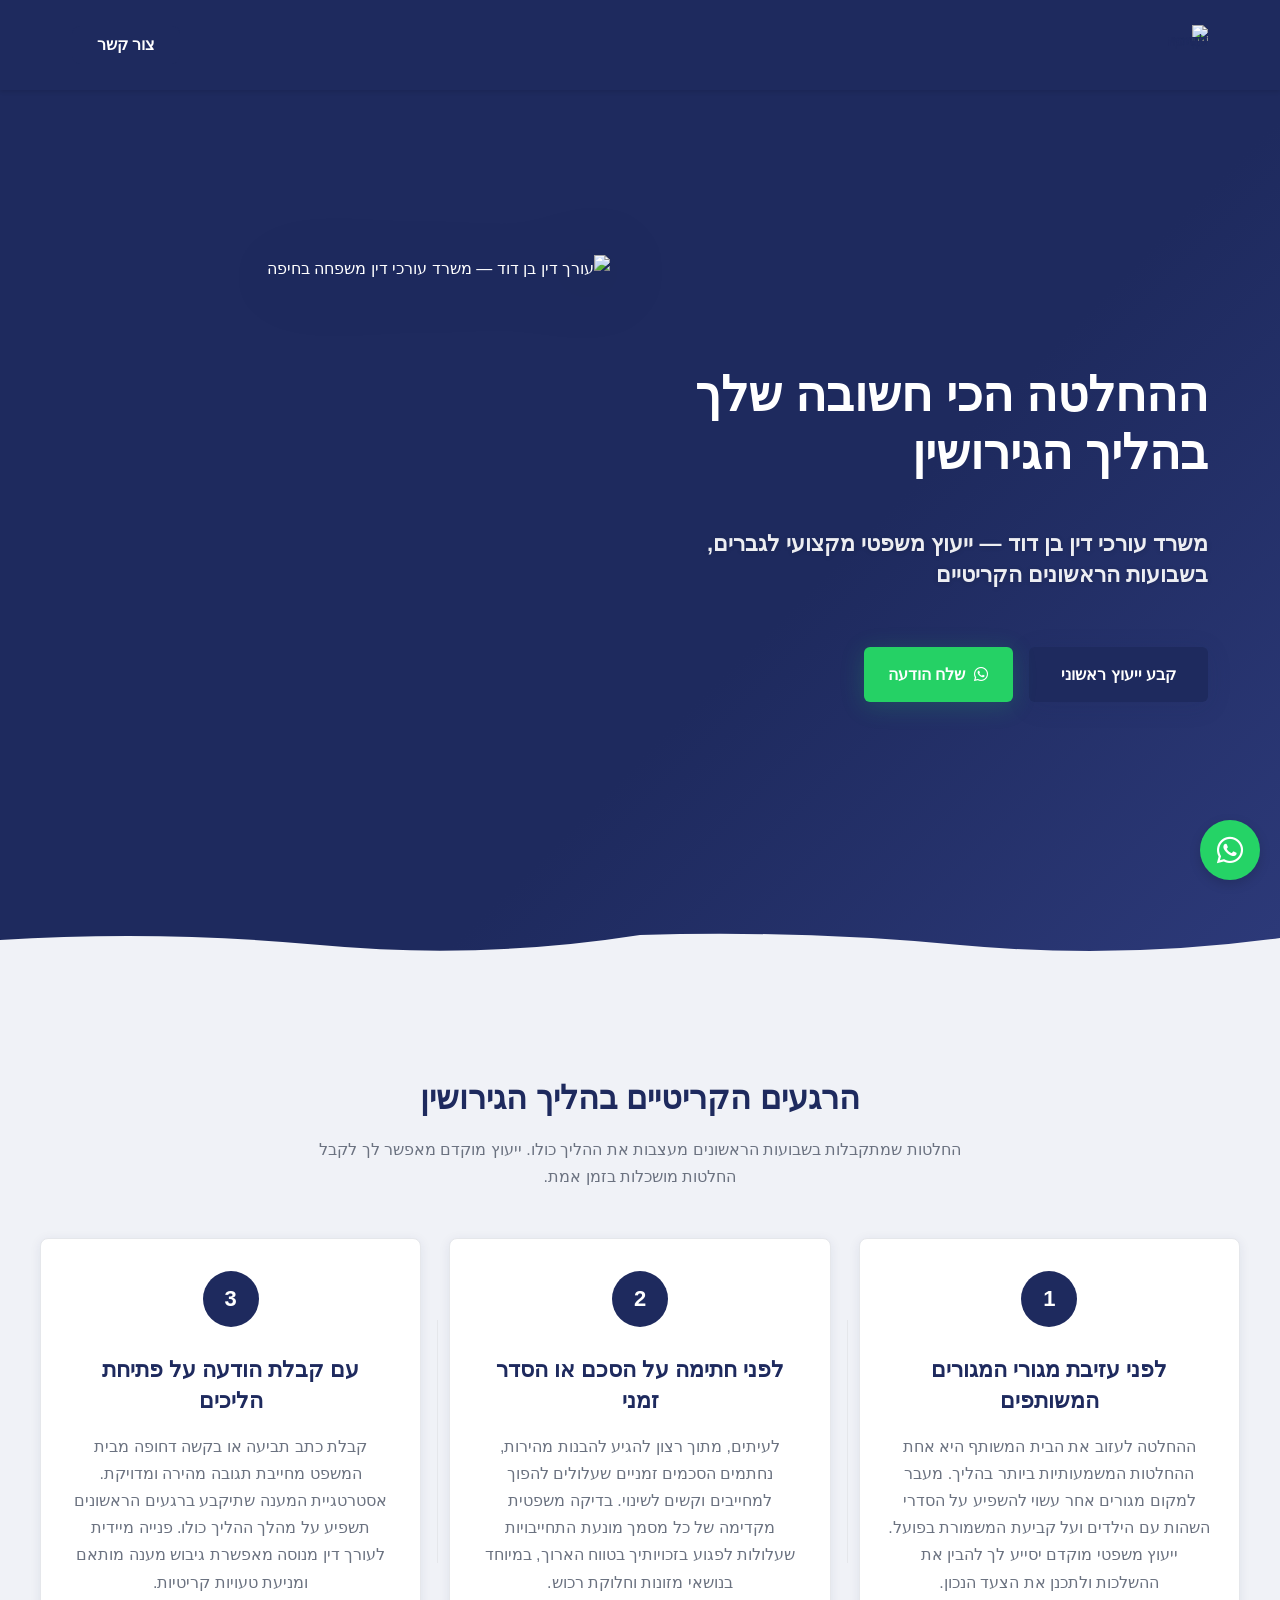
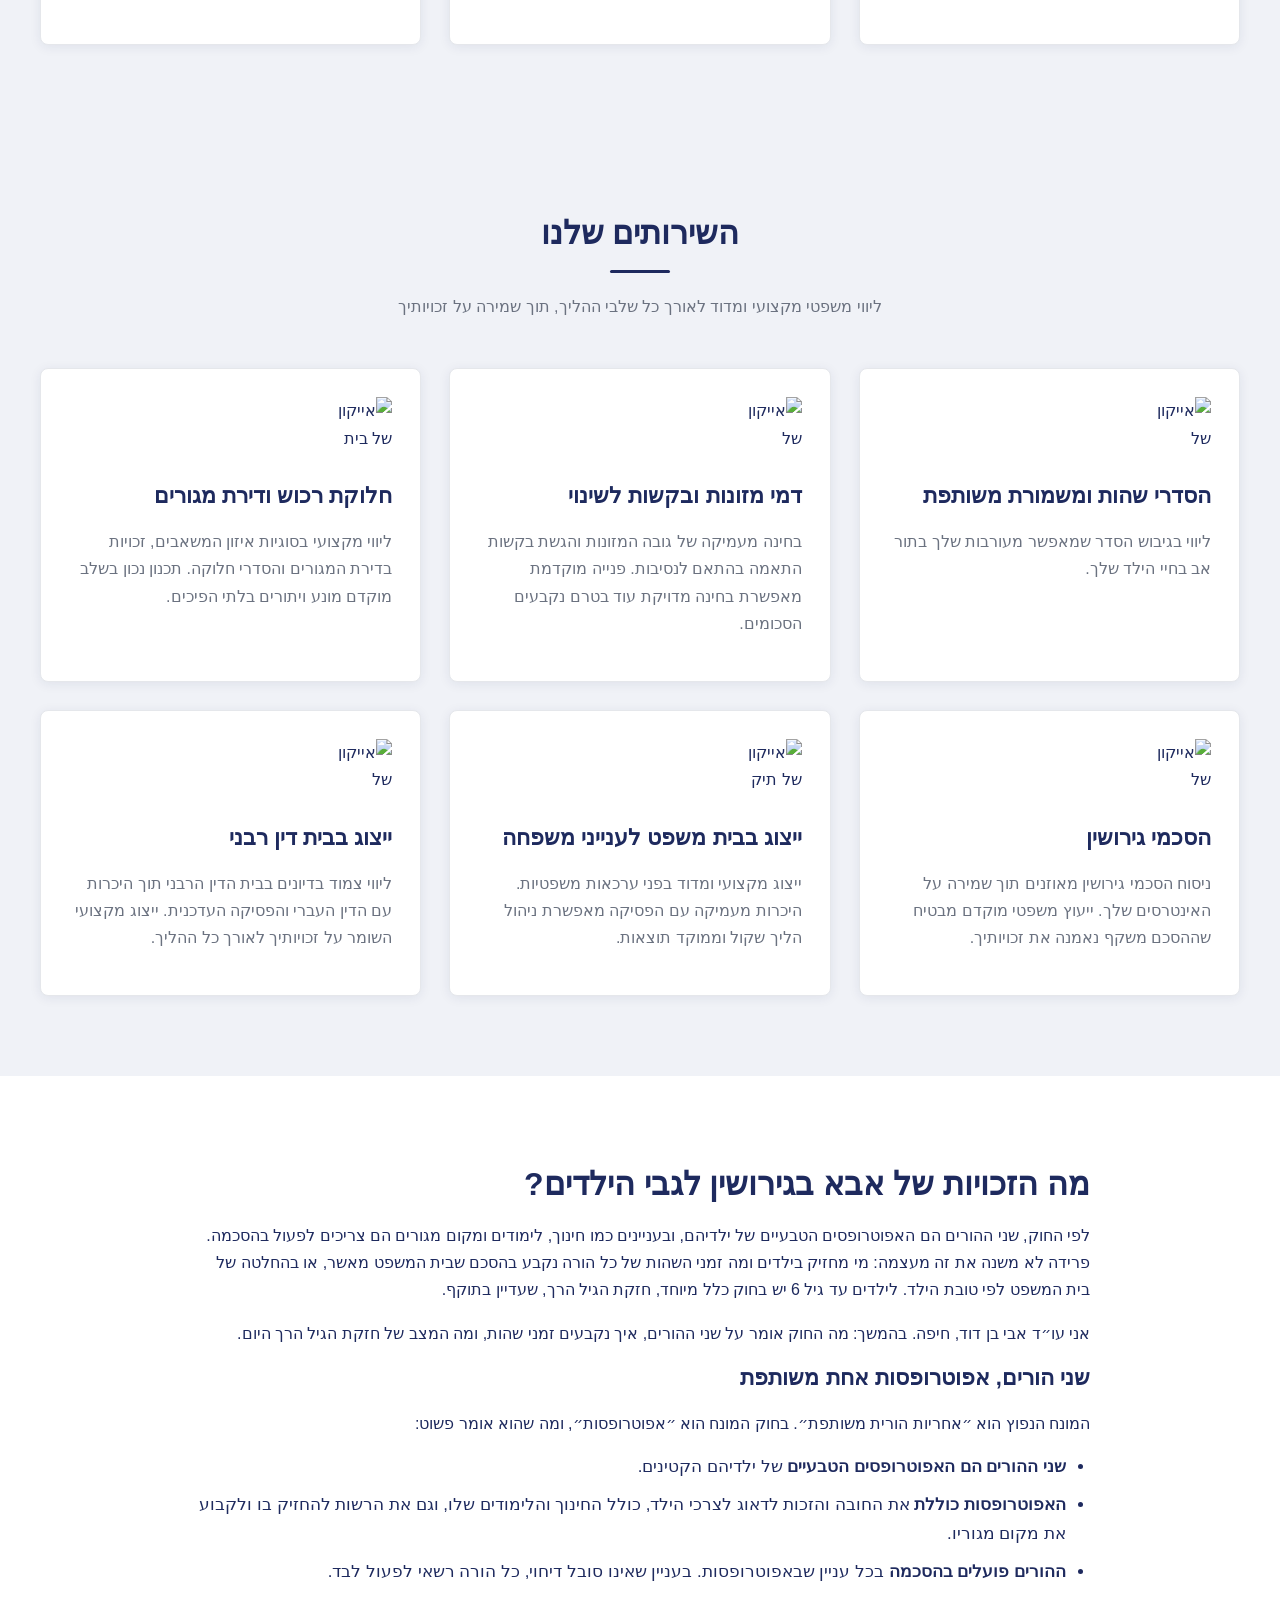
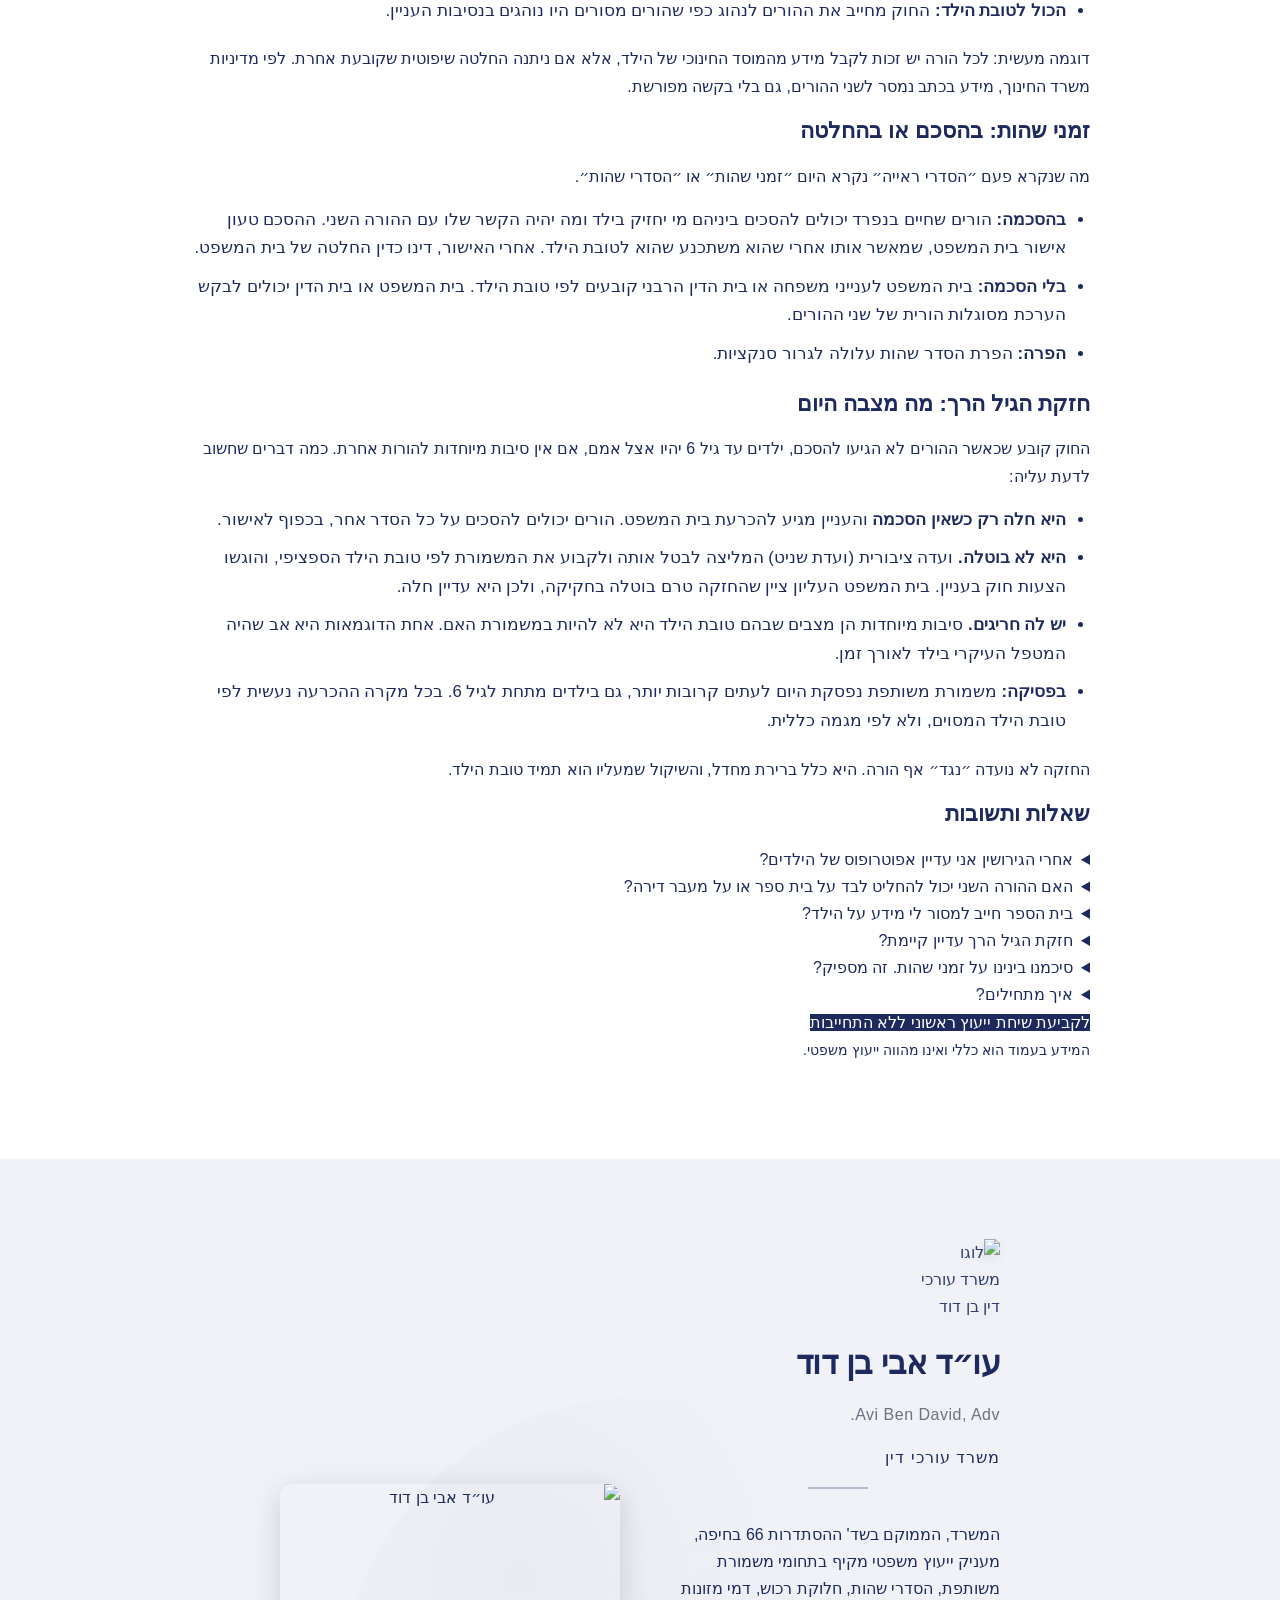
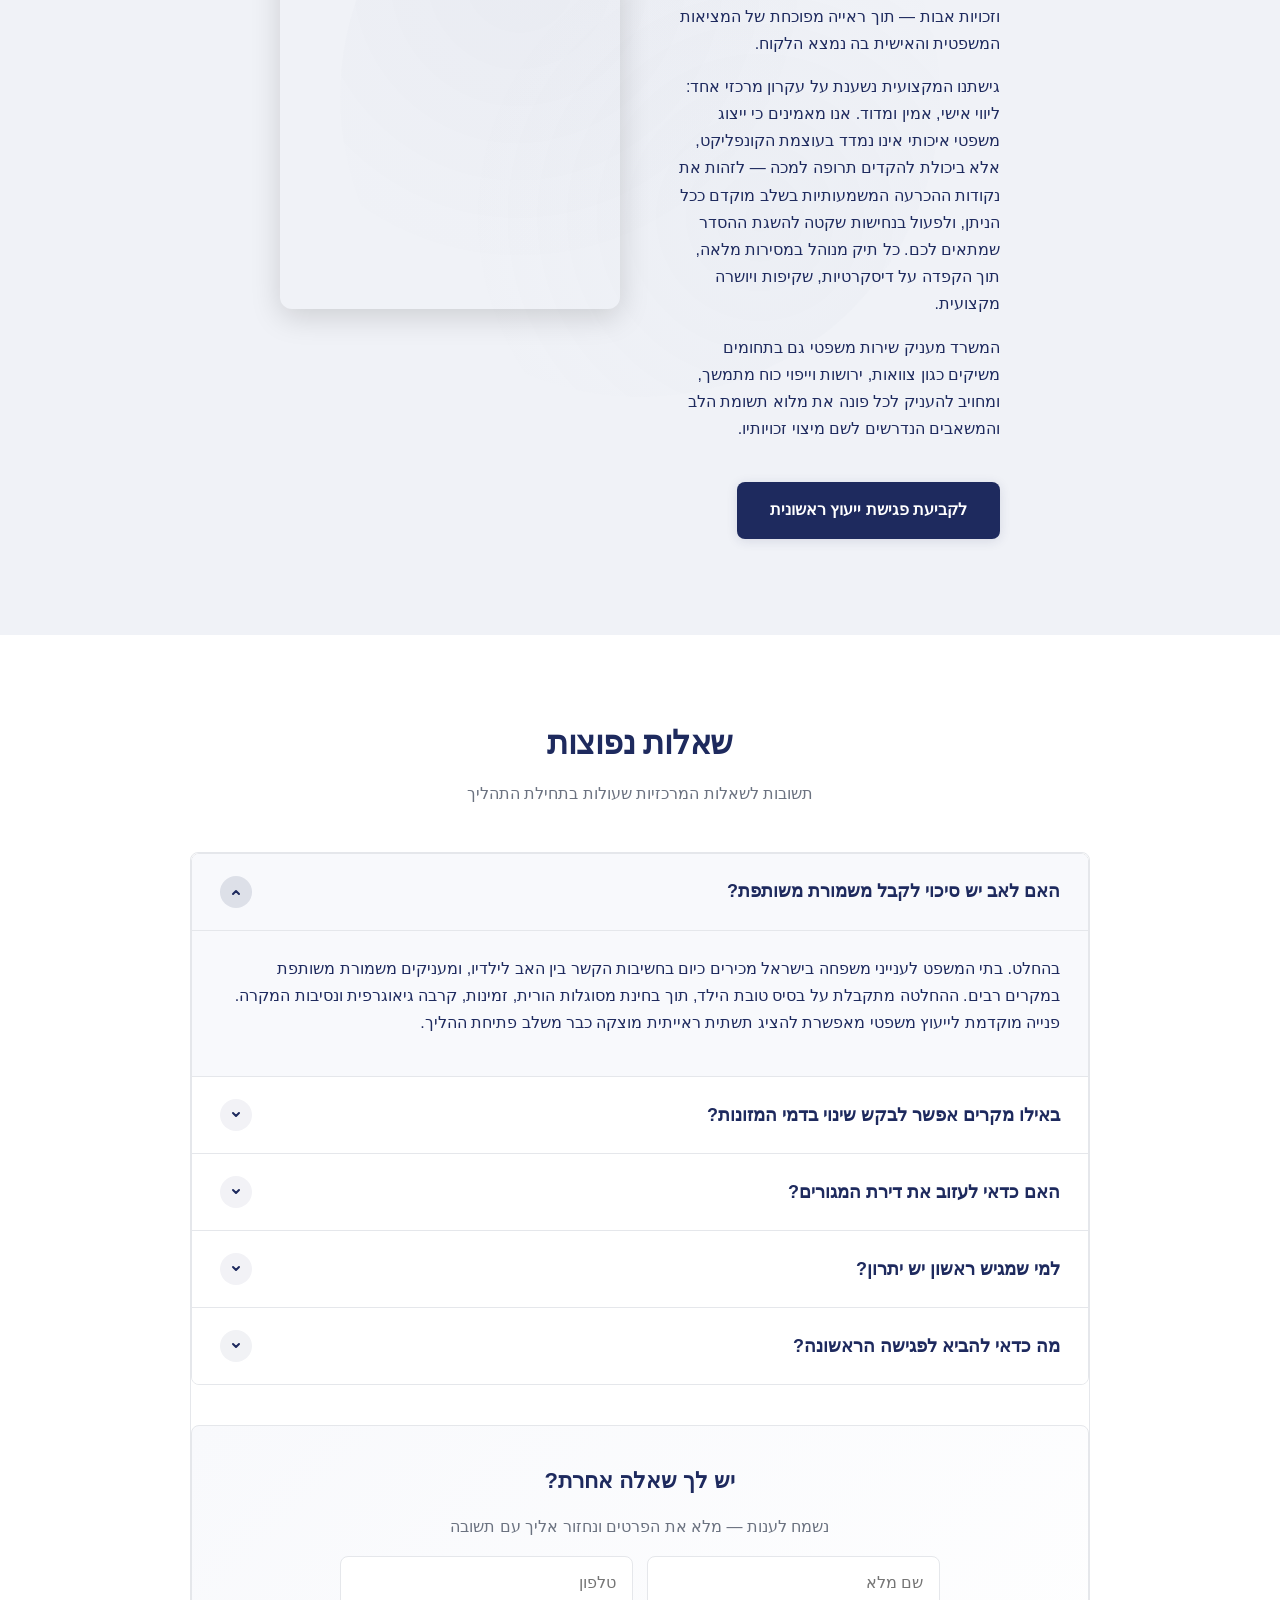
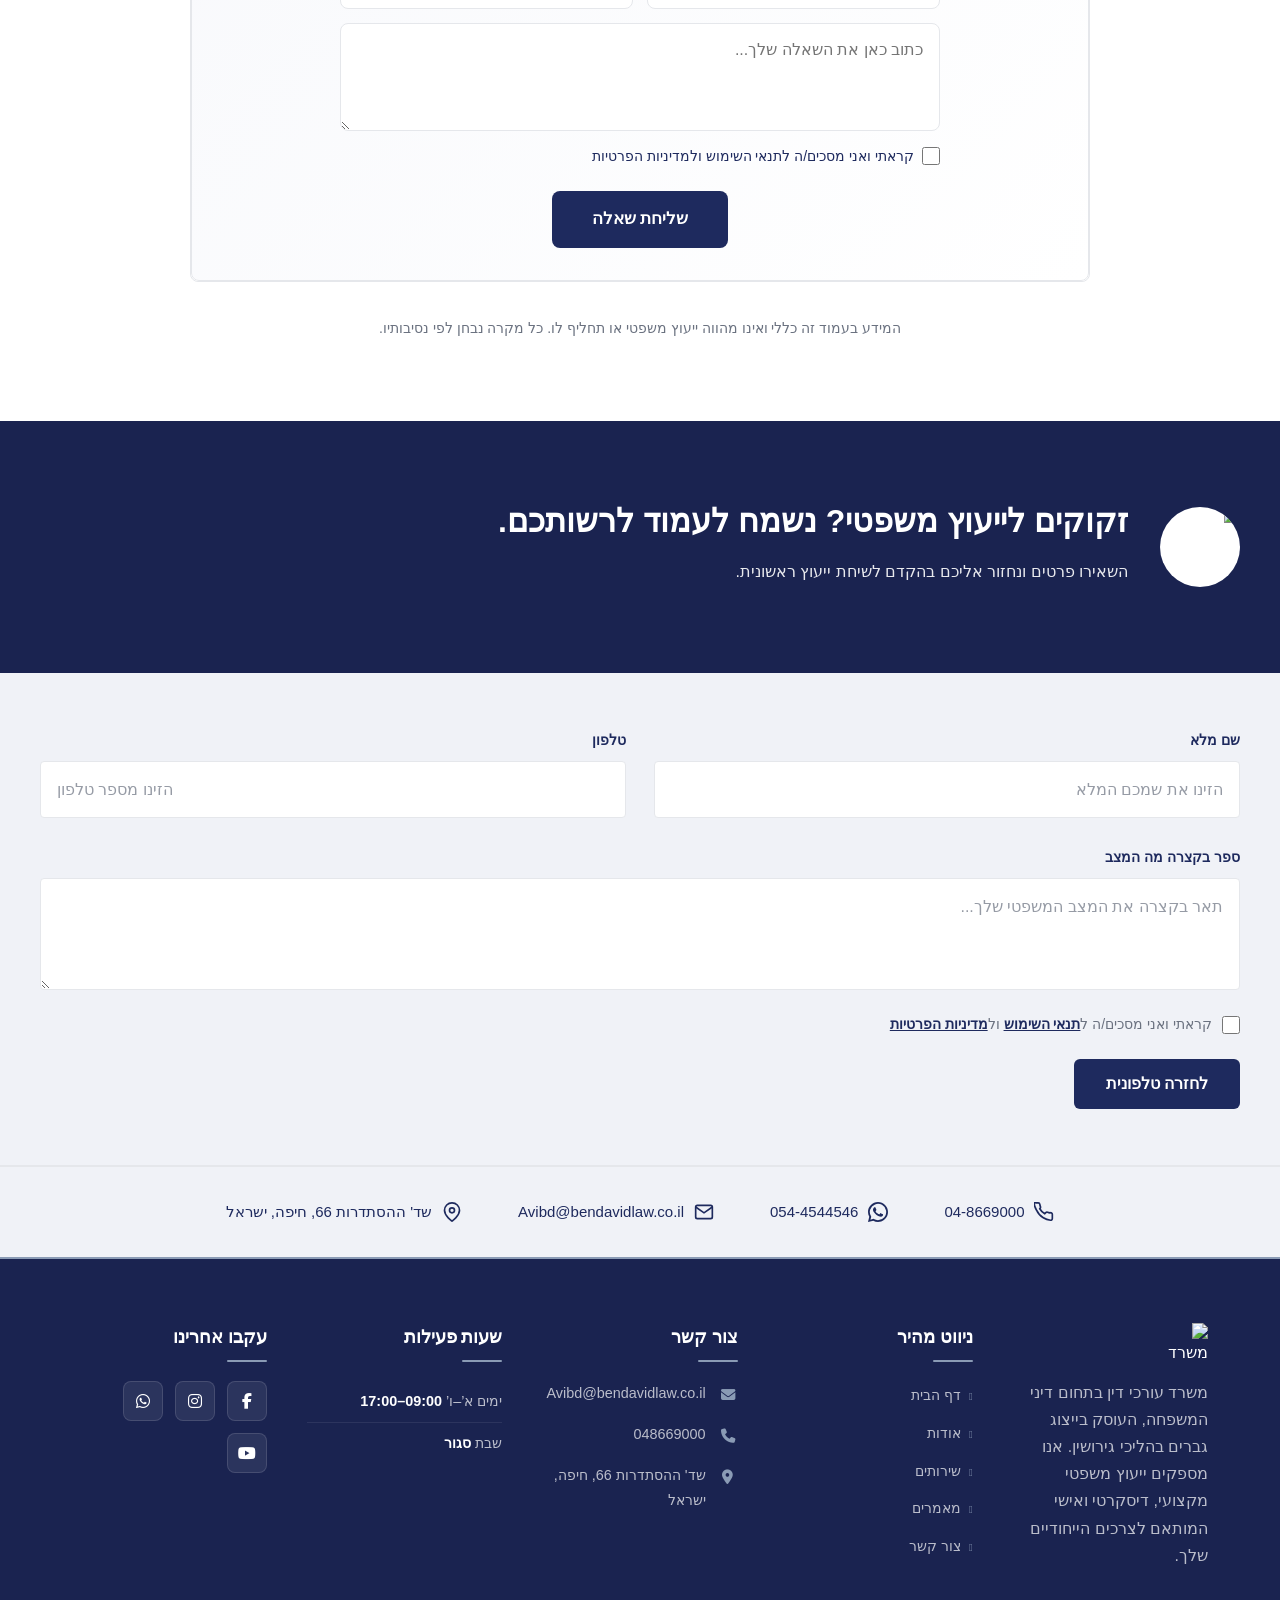
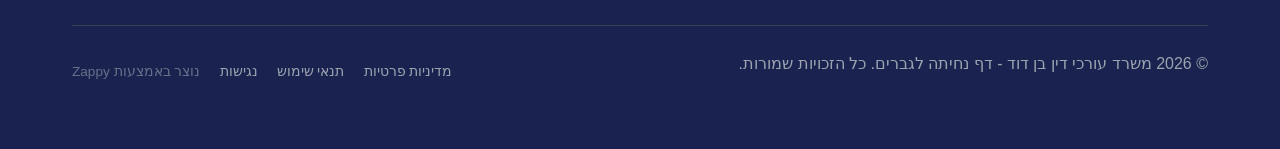
==== commit 2842dcb9: "Background sync: Progressive GitHub Sync" ====
--- a/index.html
+++ b/index.html
@@ -1684,7 +1684,7 @@
           <img loading="lazy" fetchpriority="low" data-placeholder="divorce-lawyer-for-men-services-feature-icon-1" data-context="Line-art icon of a document with a pen, representing contract drafting and civil law. Composition: isolated icon on white card background, centered. Framing: centered with generous padding. Background: white card. Treatment: none" data-treatment="none" data-dominant-color="#1e2a5e" data-aspect-ratio="1:1" class="cutout" alt="אייקון של מסמך ועט" width="56" height="56" src="/assets/site-image-divorce-lawyer-for-men-services-feature-icon-1.webp" decoding="async">
         </div>
         <h3 class="service-card-title">הסדרי שהות ומשמורת משותפת</h3>
-        <p class="service-card-text">ליווי בגיבוש הסדרי שהות הוגנים המבטיחים מעורבות אבהית משמעותית. ייעוץ מוקדם מאפשר לקבוע מסגרת יציבה לטובת הילדים כבר מהשלבים הראשונים.</p>
+        <p class="service-card-text">ליווי בגיבוש הסדר שמאפשר מעורבות שלך בתור אב בחיי הילד שלך.</p>
       </article>
 
       <article class="service-card">
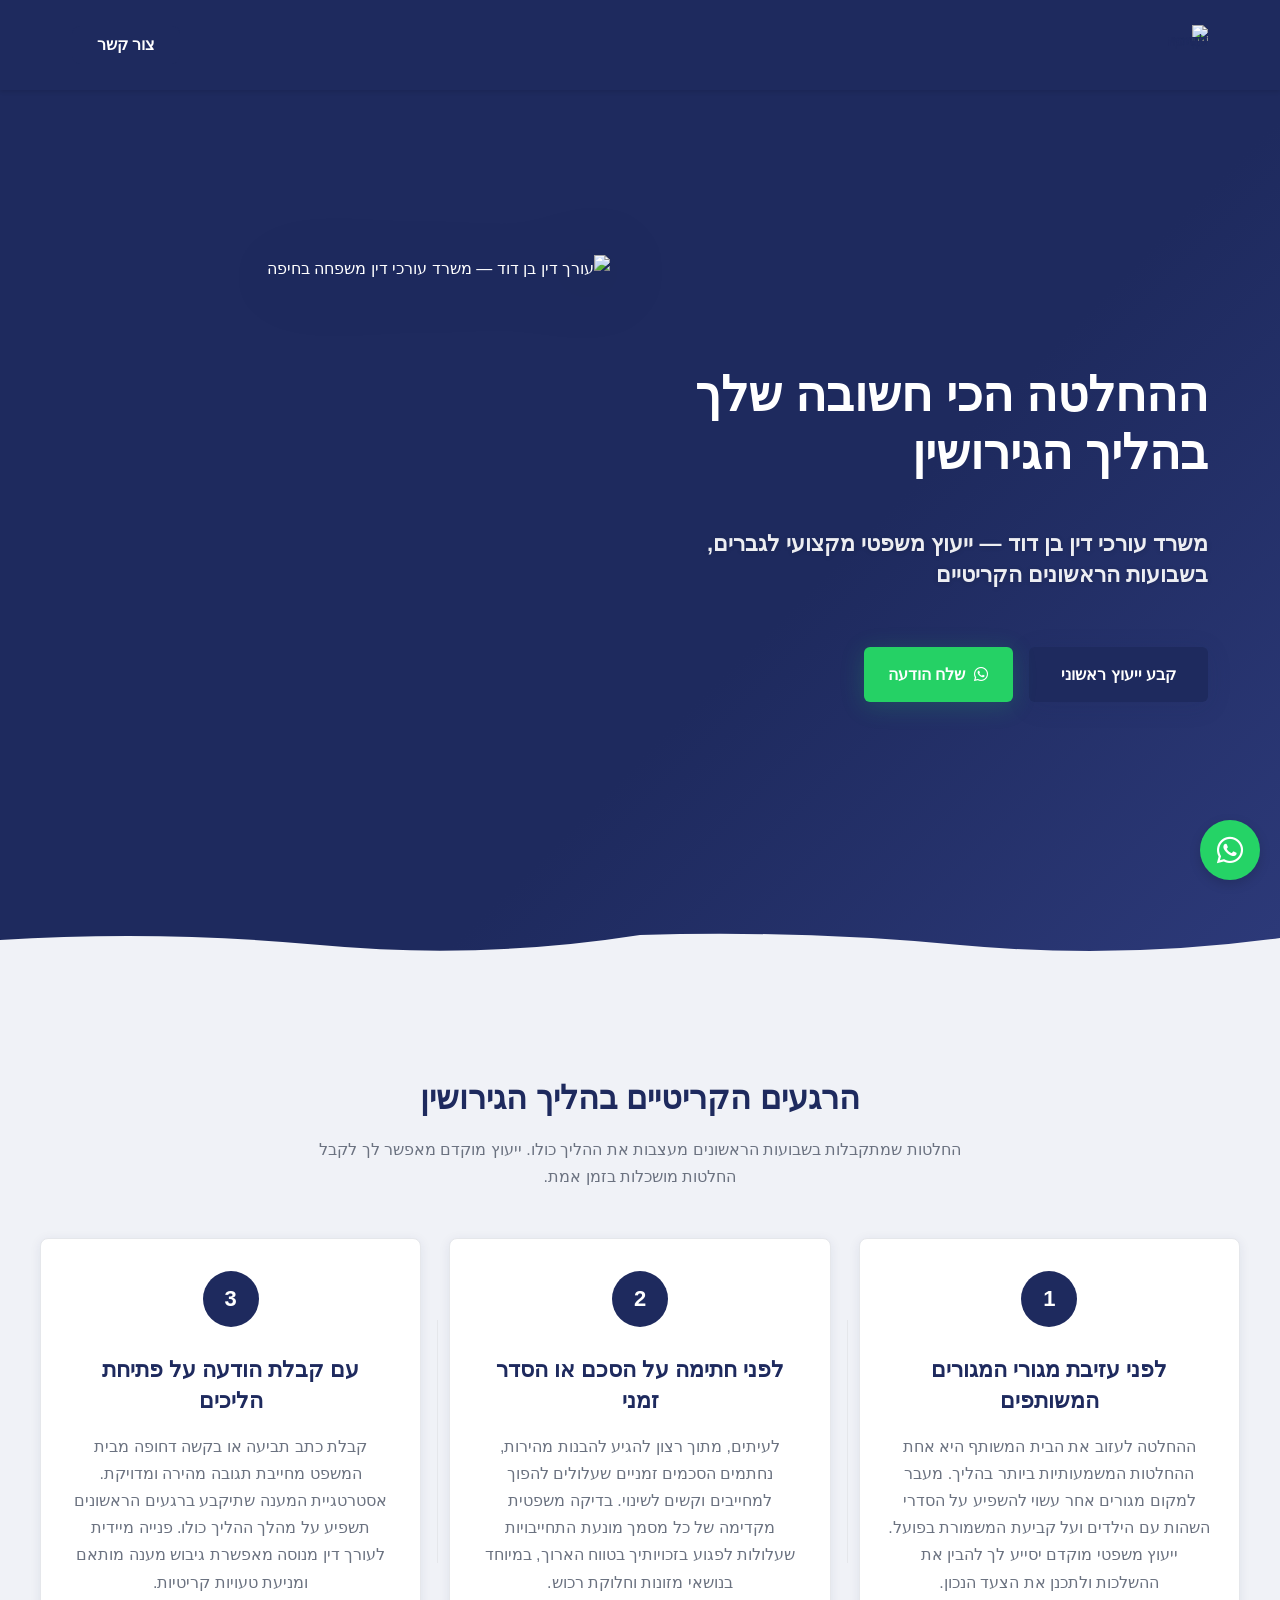
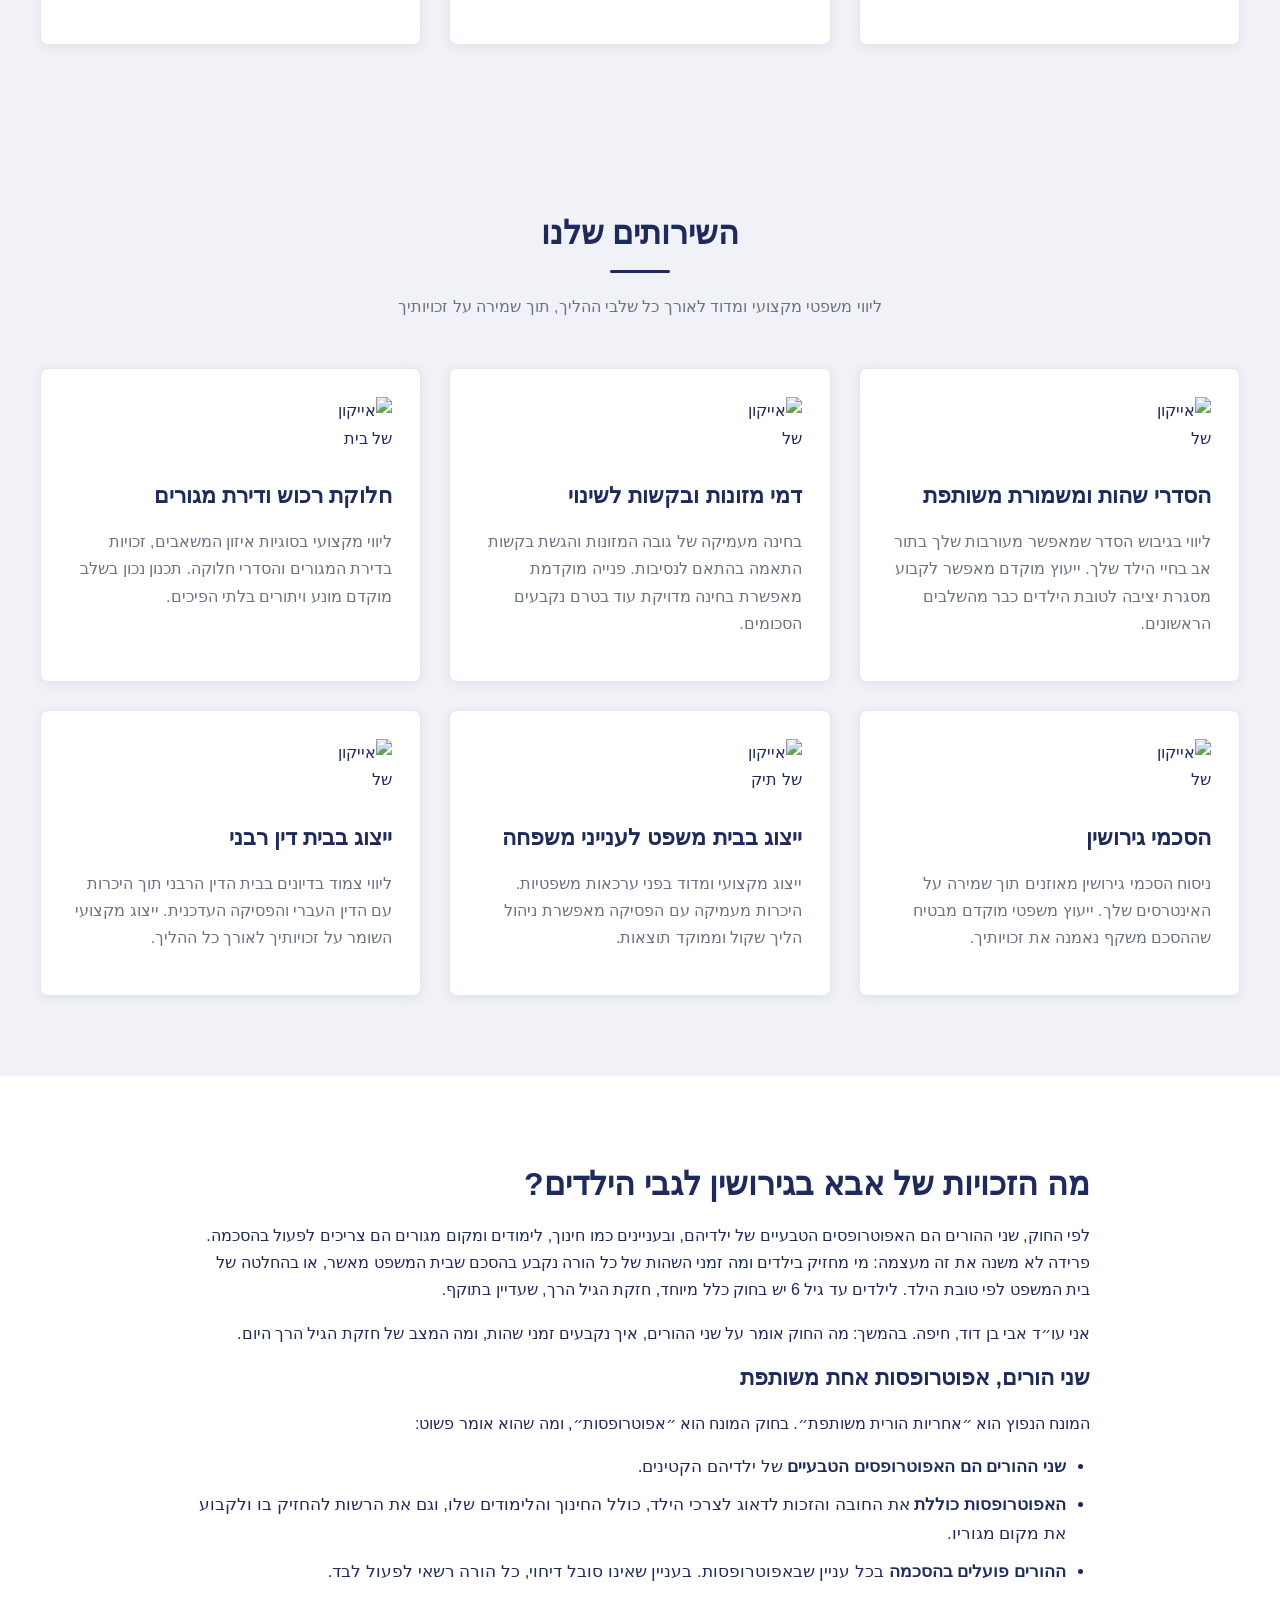
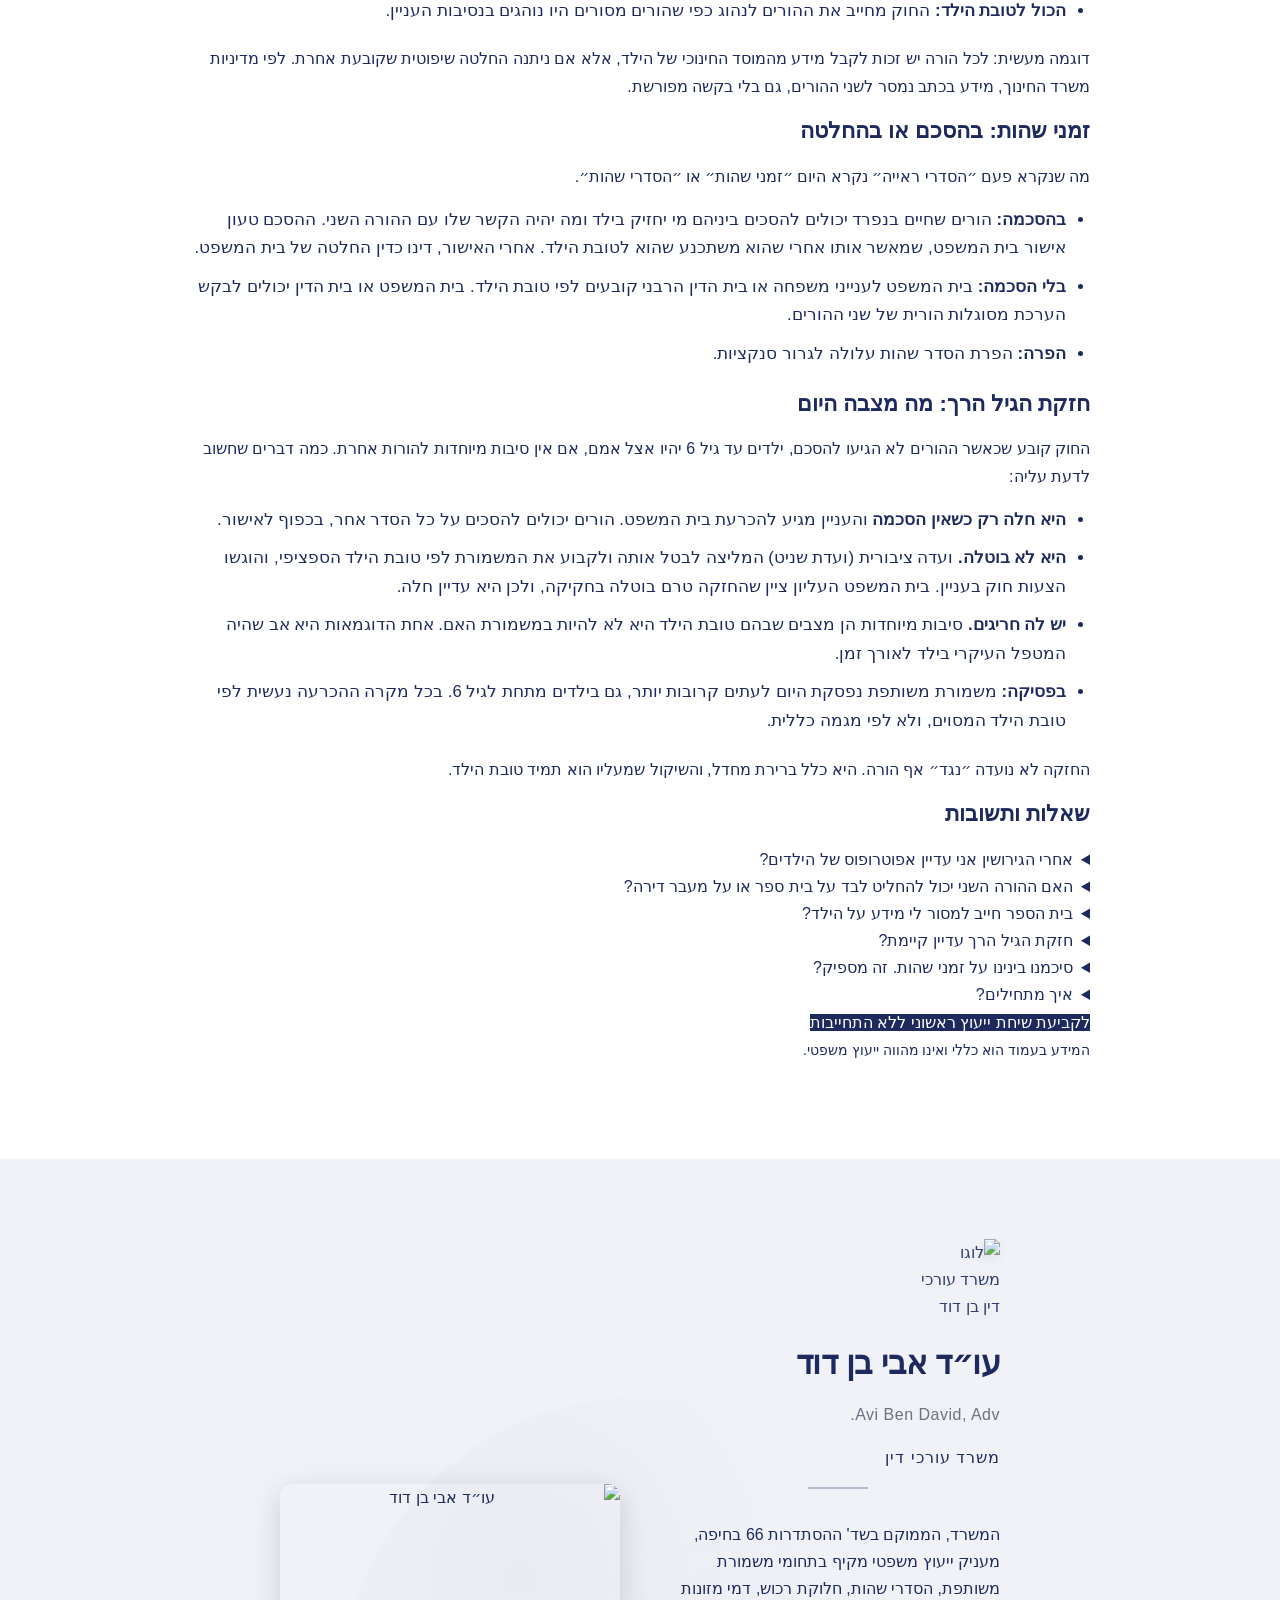
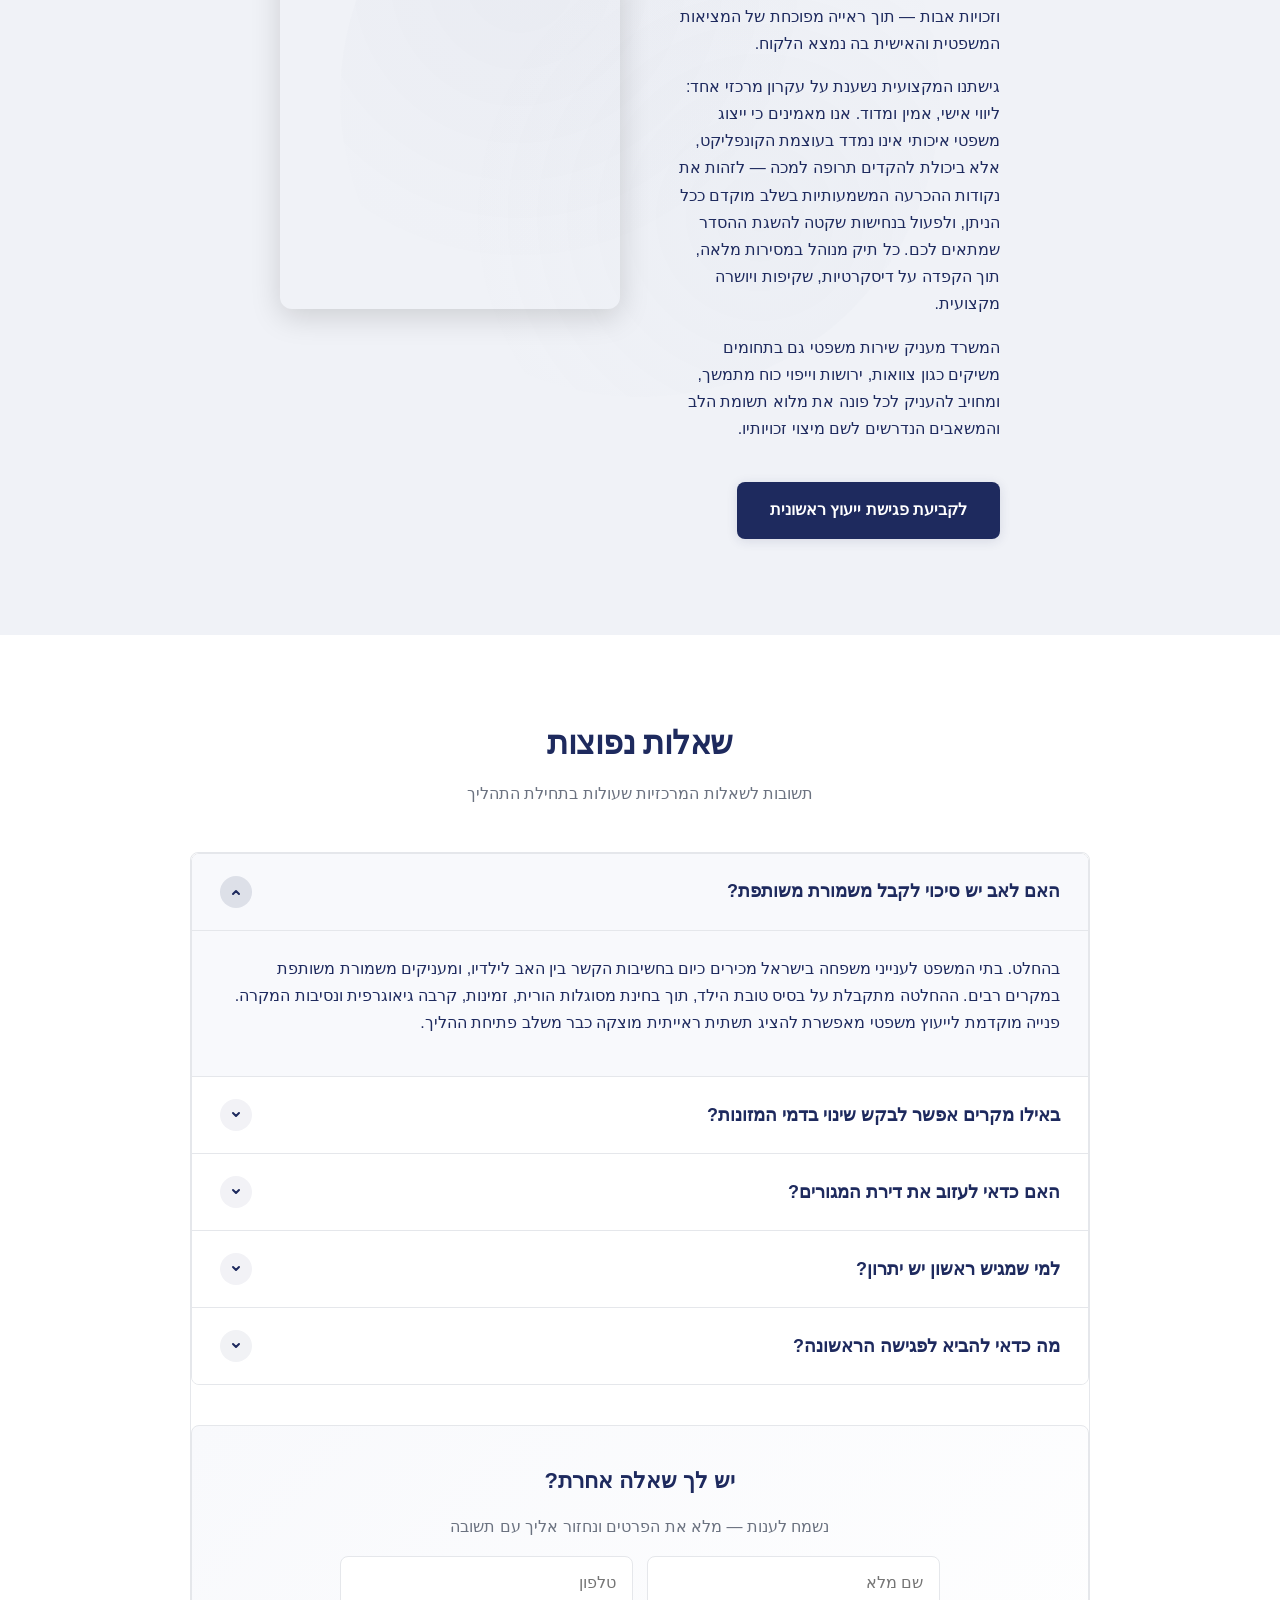
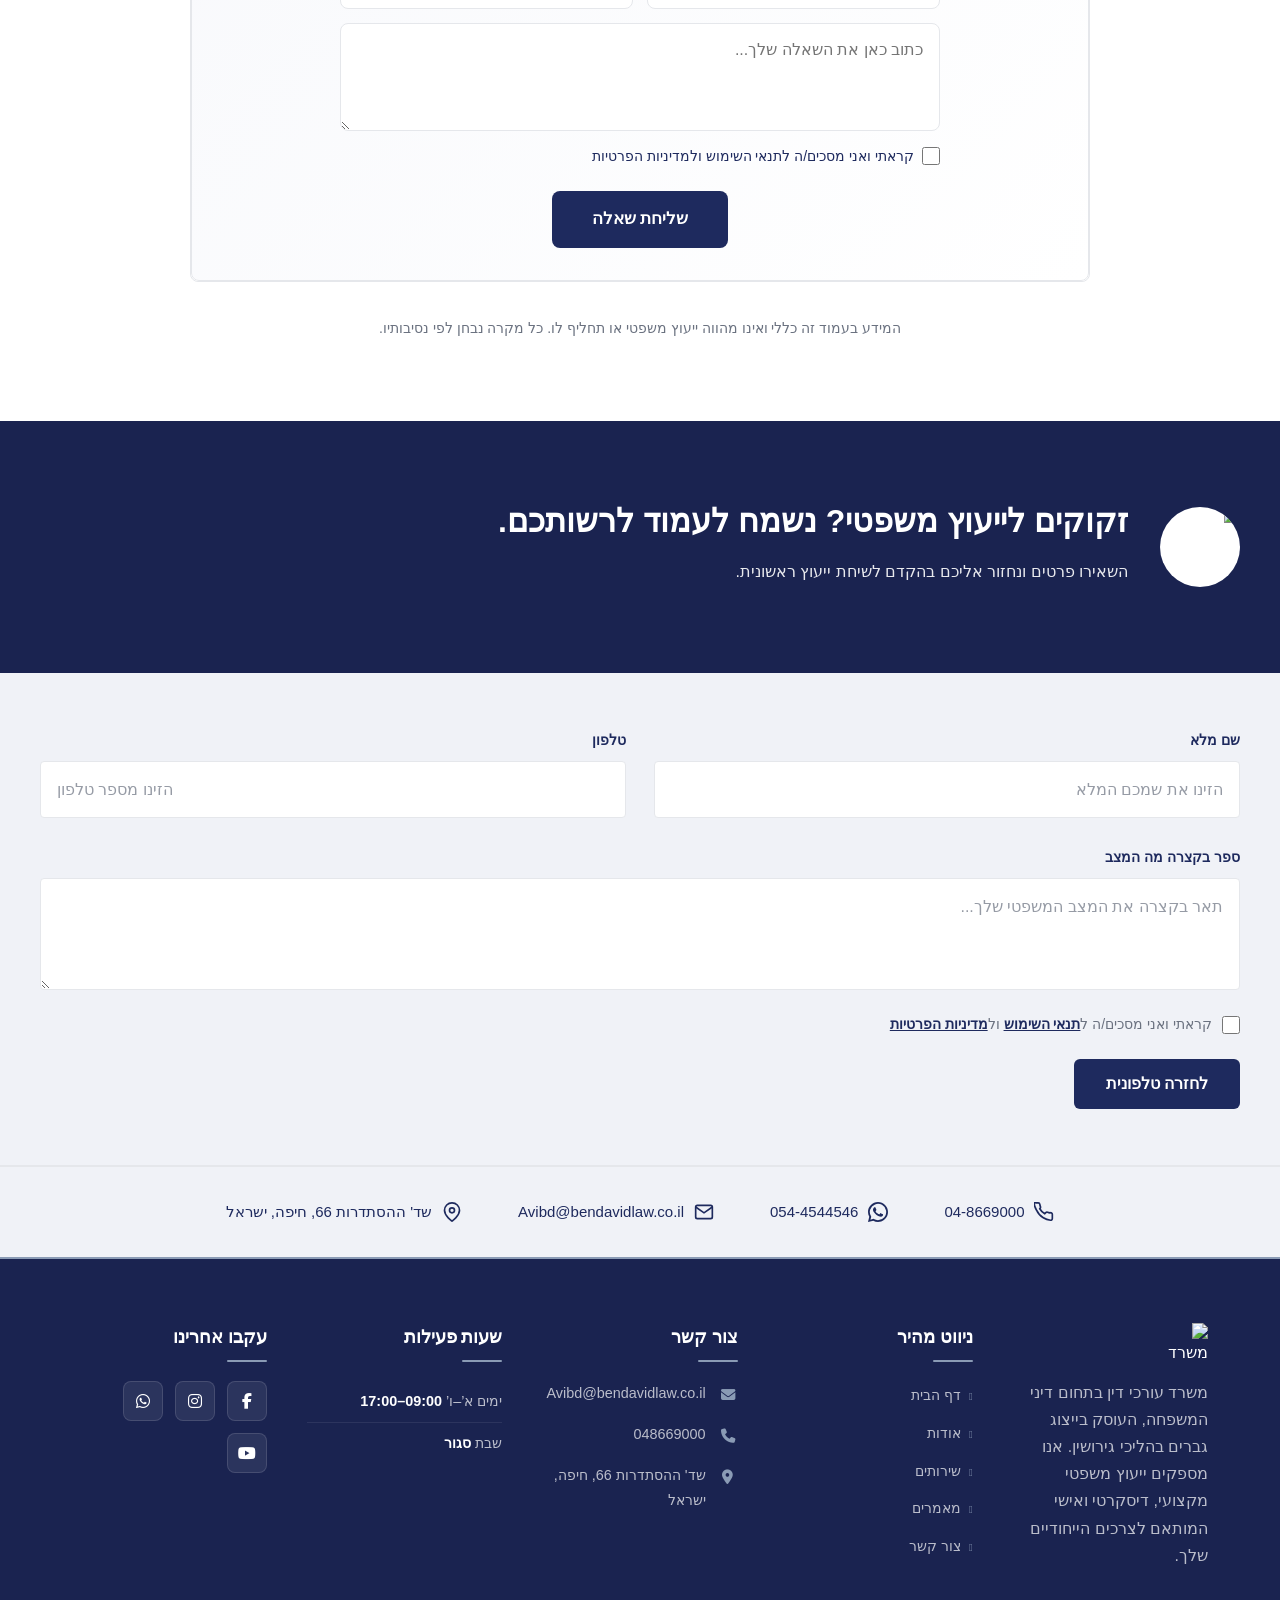
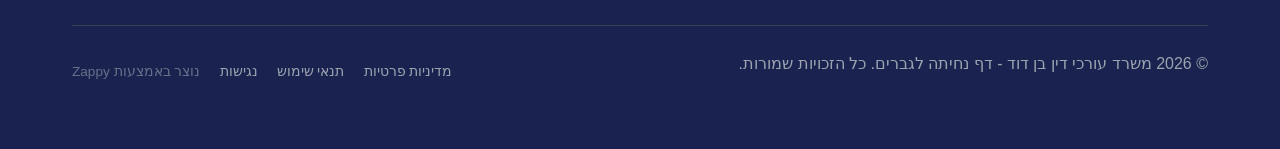
==== commit 42886dc2: "Background sync: Progressive GitHub Sync" ====
--- a/index.html
+++ b/index.html
@@ -1684,7 +1684,7 @@
           <img loading="lazy" fetchpriority="low" data-placeholder="divorce-lawyer-for-men-services-feature-icon-1" data-context="Line-art icon of a document with a pen, representing contract drafting and civil law. Composition: isolated icon on white card background, centered. Framing: centered with generous padding. Background: white card. Treatment: none" data-treatment="none" data-dominant-color="#1e2a5e" data-aspect-ratio="1:1" class="cutout" alt="אייקון של מסמך ועט" width="56" height="56" src="/assets/site-image-divorce-lawyer-for-men-services-feature-icon-1.webp" decoding="async">
         </div>
         <h3 class="service-card-title">הסדרי שהות ומשמורת משותפת</h3>
-        <p class="service-card-text">ליווי בגיבוש הסדר שמאפשר מעורבות שלך בתור אב בחיי הילד שלך.</p>
+        <p class="service-card-text">ליווי בגיבוש הסדר שמאפשר מעורבות שלך בתור אב בחיי הילד שלך. ייעוץ מוקדם מאפשר לקבוע מסגרת יציבה לטובת הילדים כבר מהשלבים הראשונים.</p>
       </article>
 
       <article class="service-card">
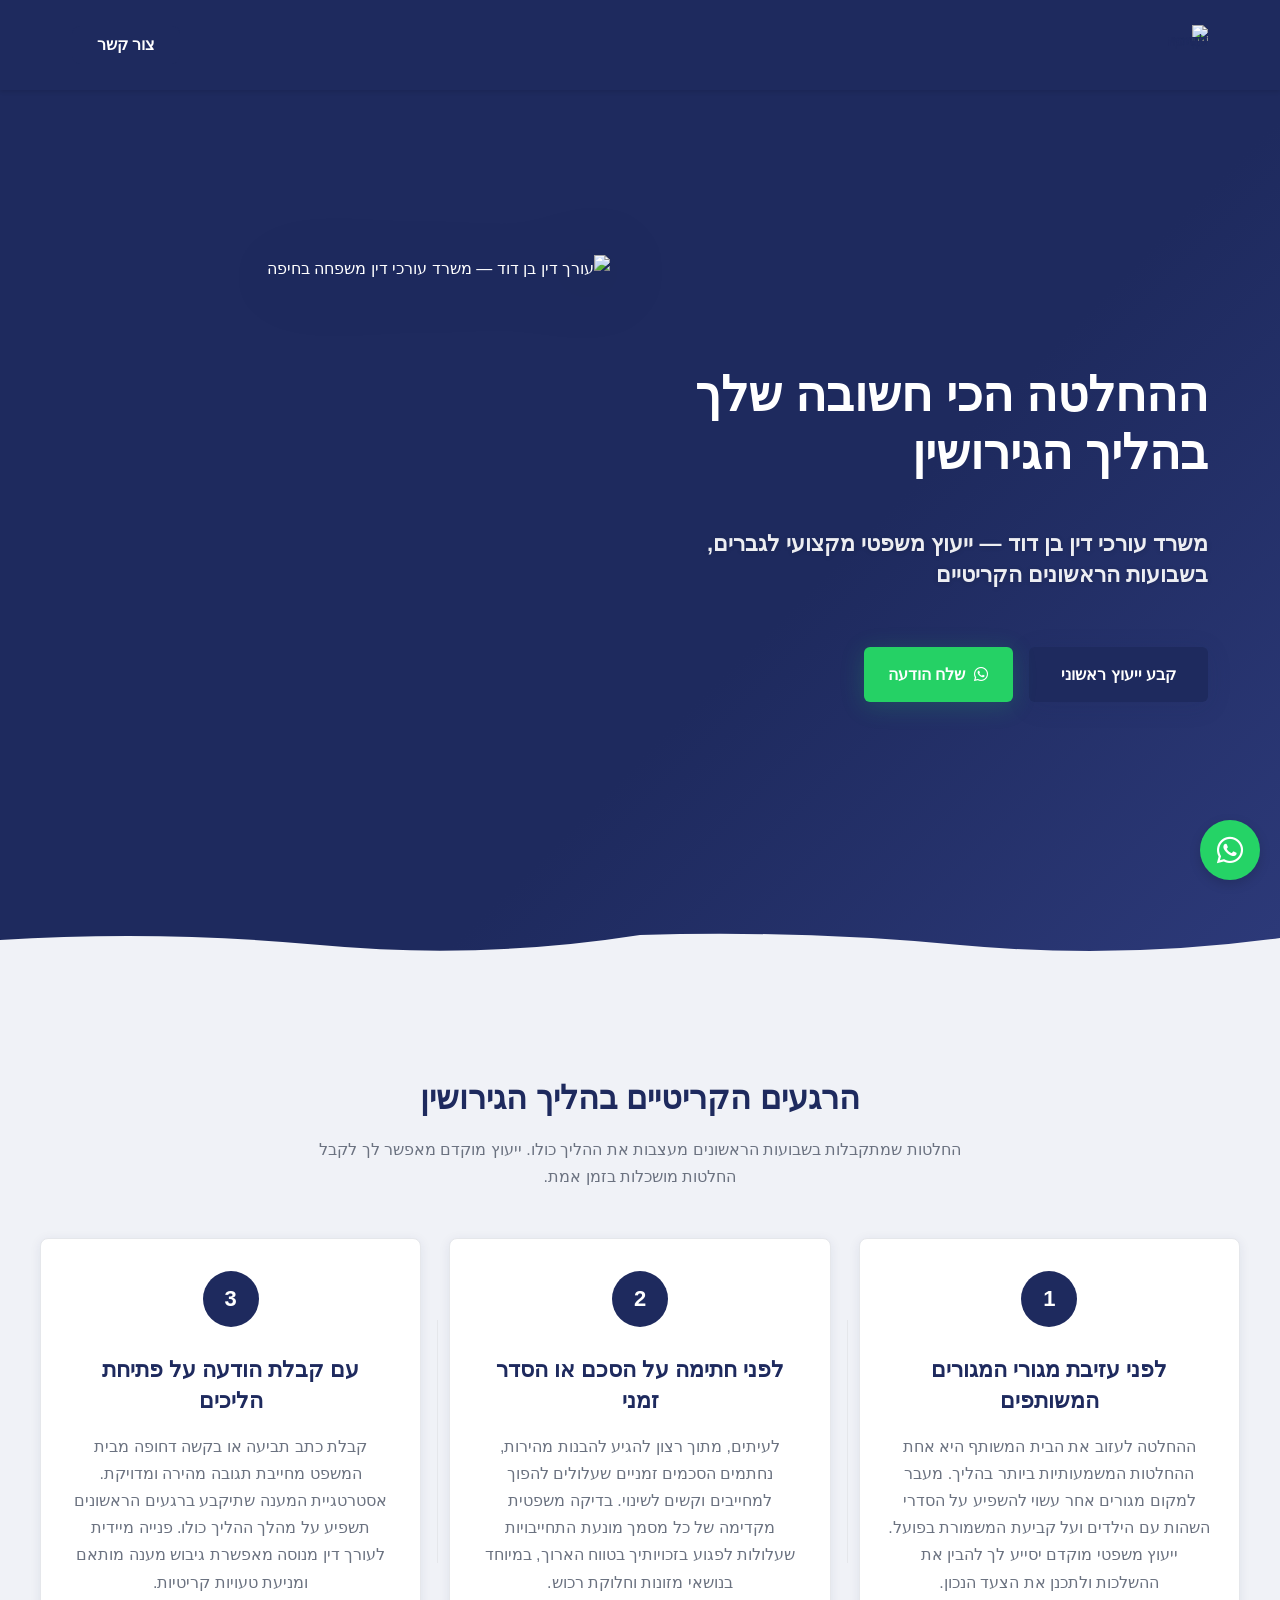
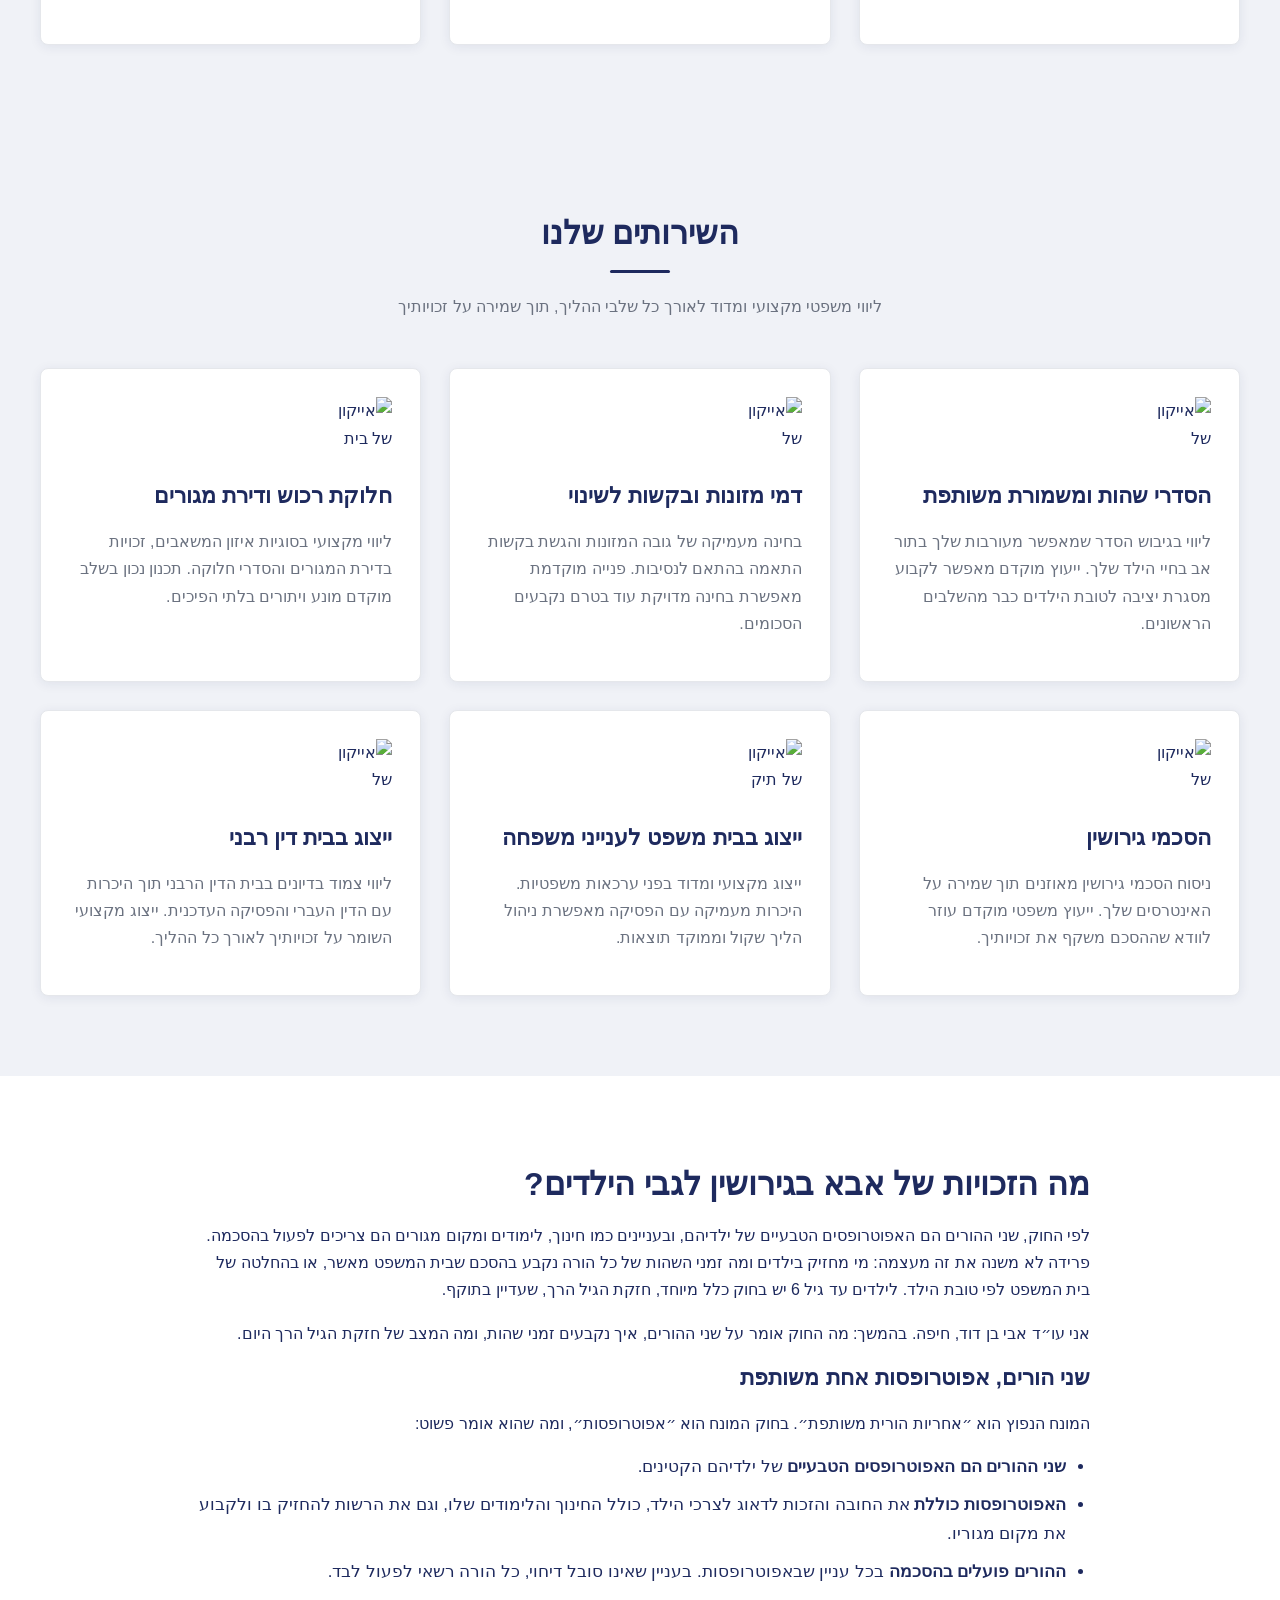
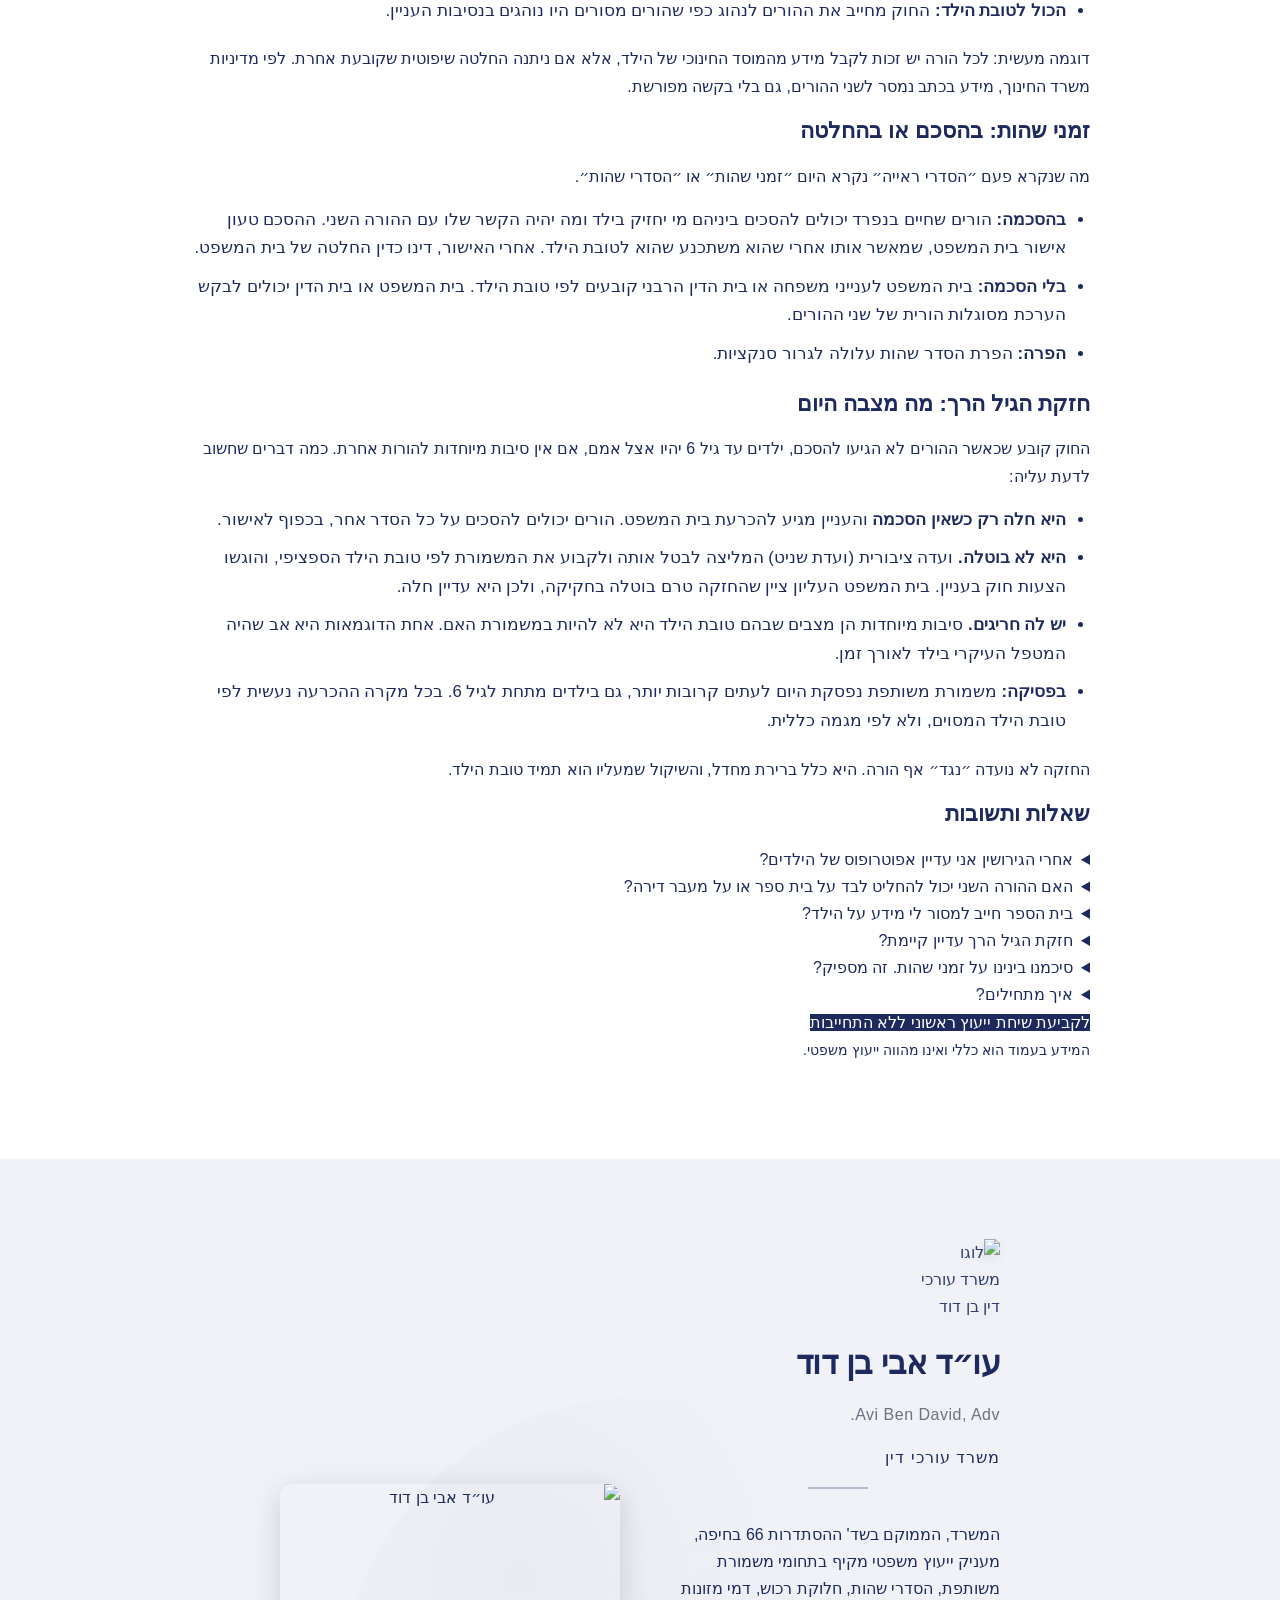
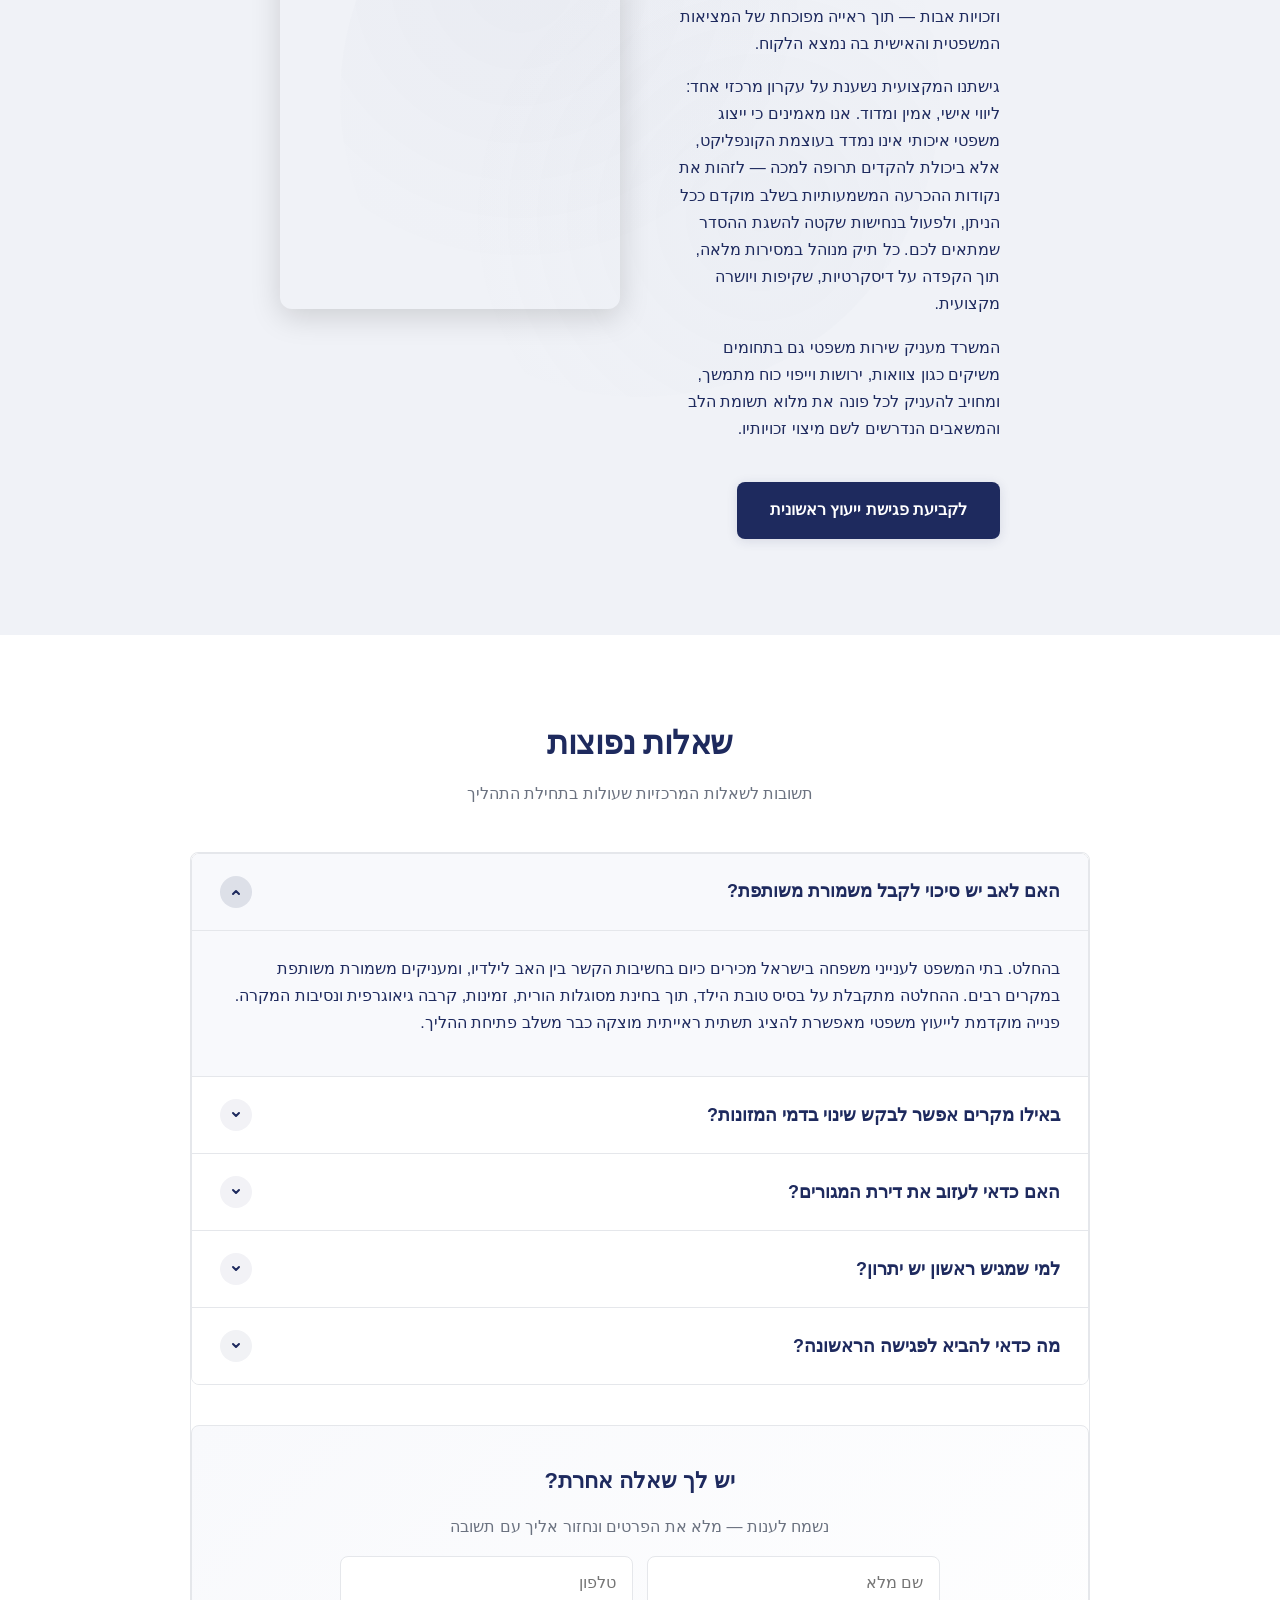
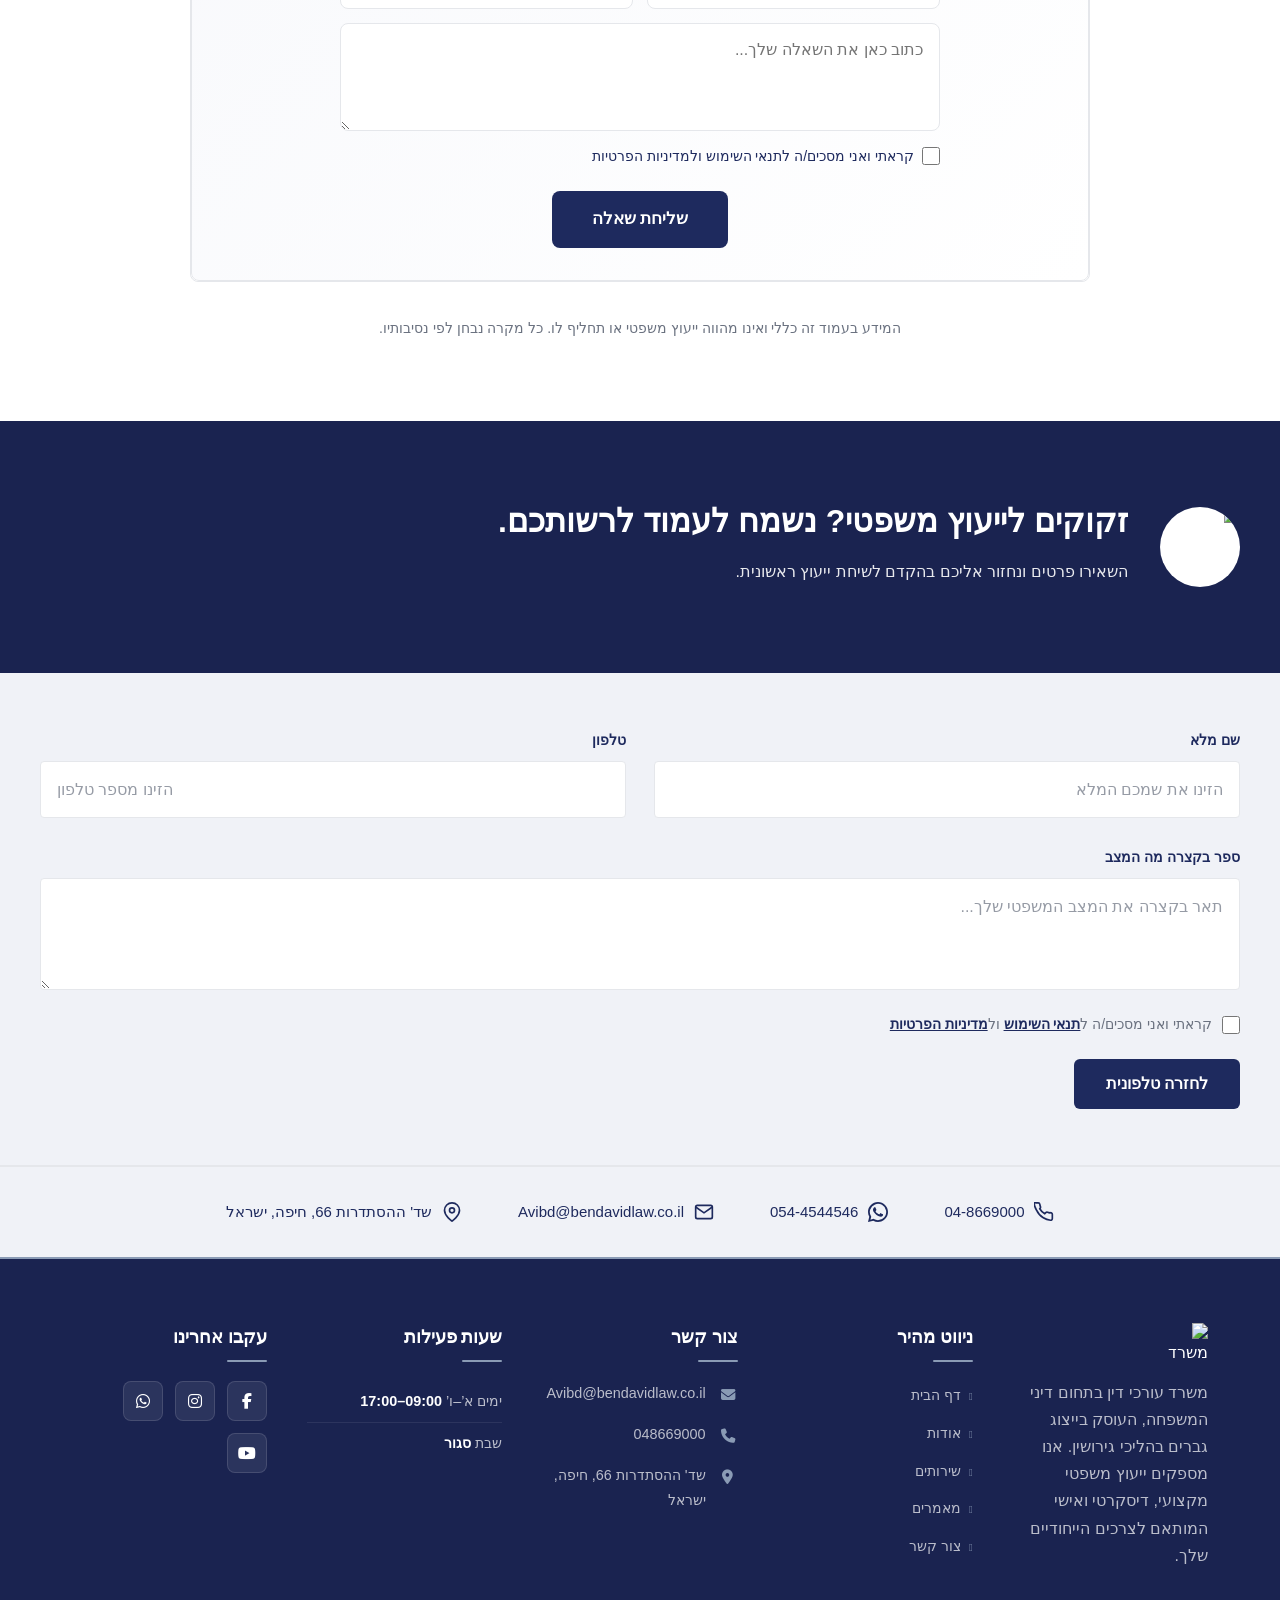
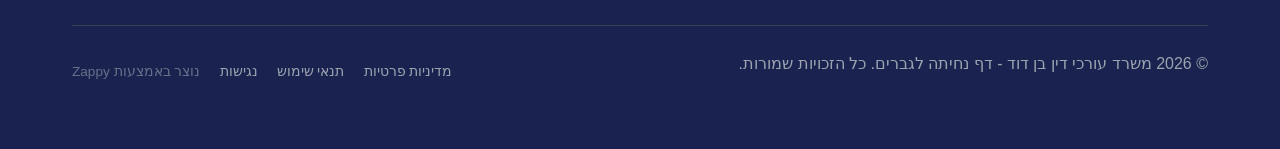
==== commit abce608b: "Background sync: Progressive GitHub Sync" ====
--- a/index.html
+++ b/index.html
@@ -1708,7 +1708,7 @@
           <img loading="lazy" decoding="async" data-placeholder="divorce-lawyer-for-men-services-feature-icon-4" data-context="Line-art icon of two adult figures with a child figure between them, representing family law. Composition: isolated icon on white card background, centered. Framing: centered with generous padding. Background: white card. Treatment: none" data-treatment="none" data-dominant-color="#1e2a5e" data-aspect-ratio="1:1" class="cutout" alt="אייקון של משפחה" width="56" height="56" src="/assets/site-image-divorce-lawyer-for-men-services-feature-icon-4.webp" fetchpriority="low">
         </div>
         <h3 class="service-card-title">הסכמי גירושין</h3>
-        <p class="service-card-text">ניסוח הסכמי גירושין מאוזנים תוך שמירה על האינטרסים שלך. ייעוץ משפטי מוקדם מבטיח שההסכם משקף נאמנה את זכויותיך.</p>
+        <p class="service-card-text">ניסוח הסכמי גירושין מאוזנים תוך שמירה על האינטרסים שלך. ייעוץ משפטי מוקדם עוזר לוודא שההסכם משקף את זכויותיך.</p>
       </article>
 
       <article class="service-card">
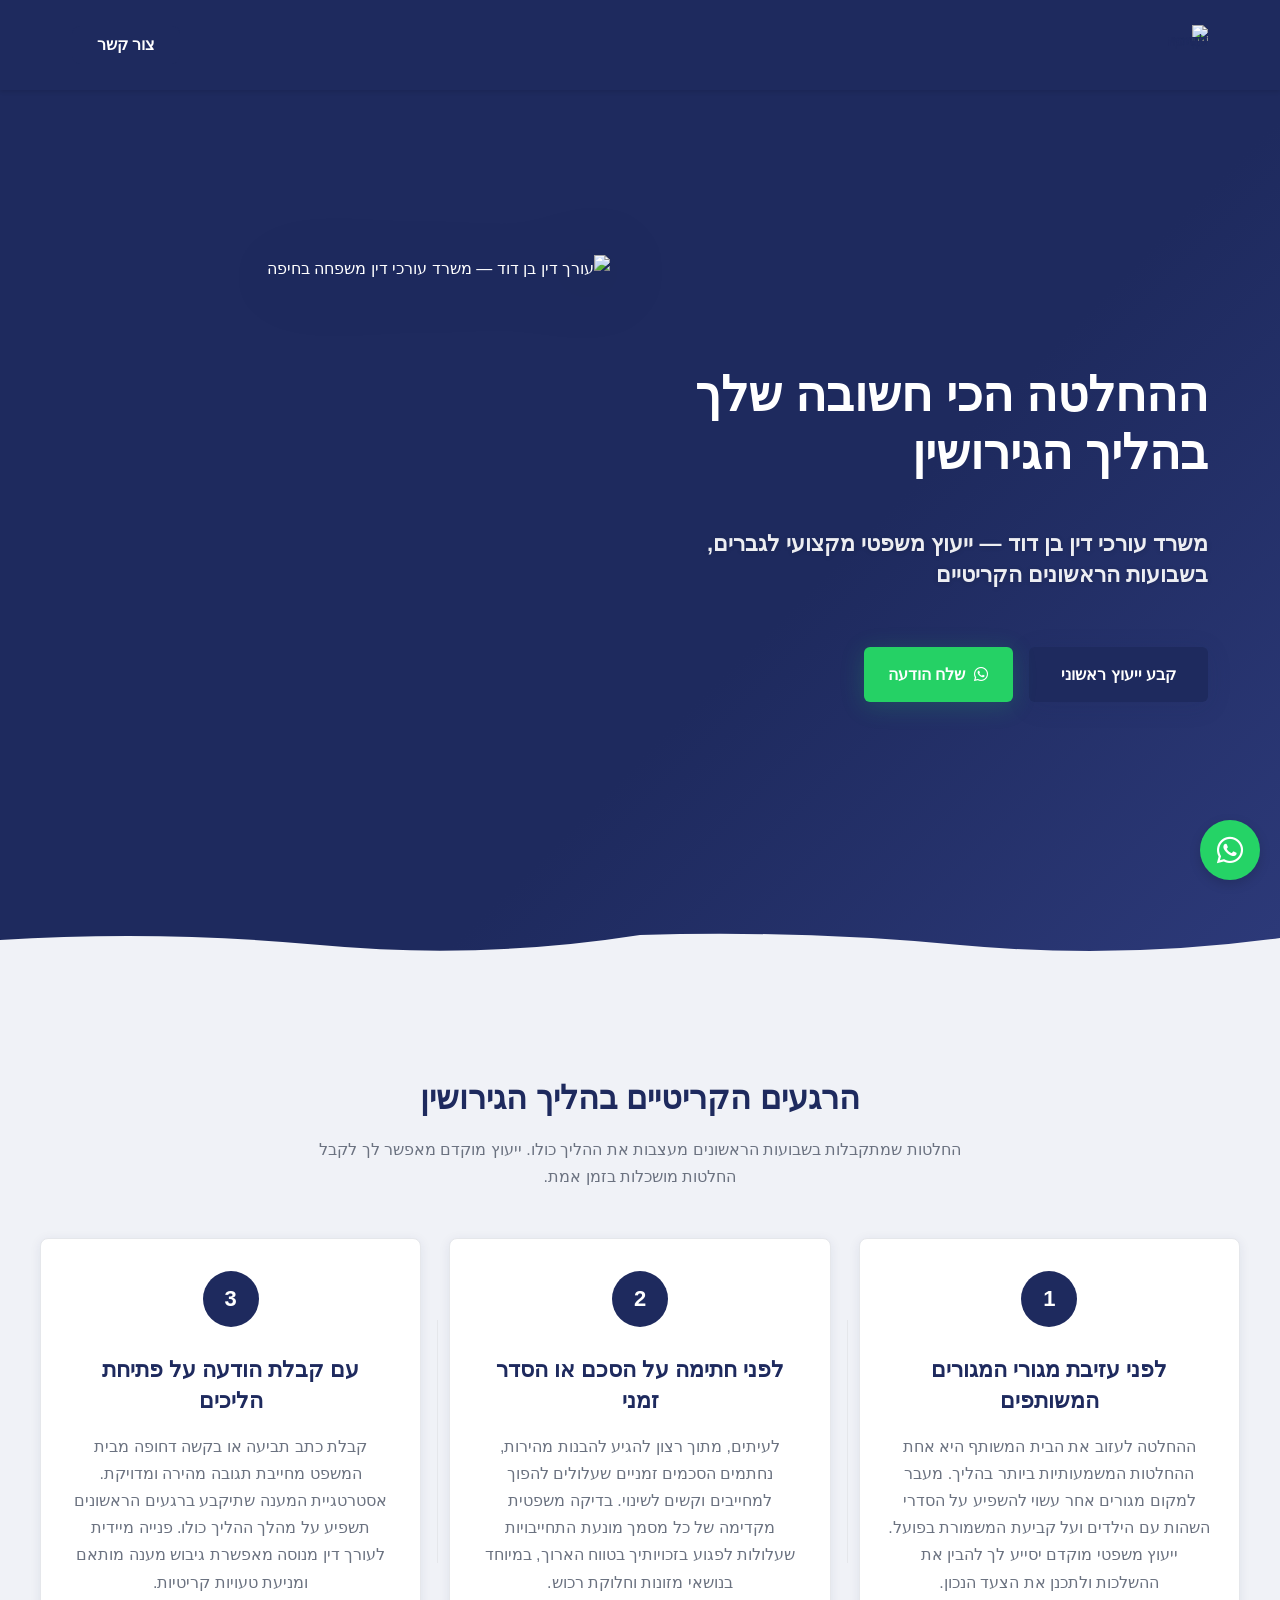
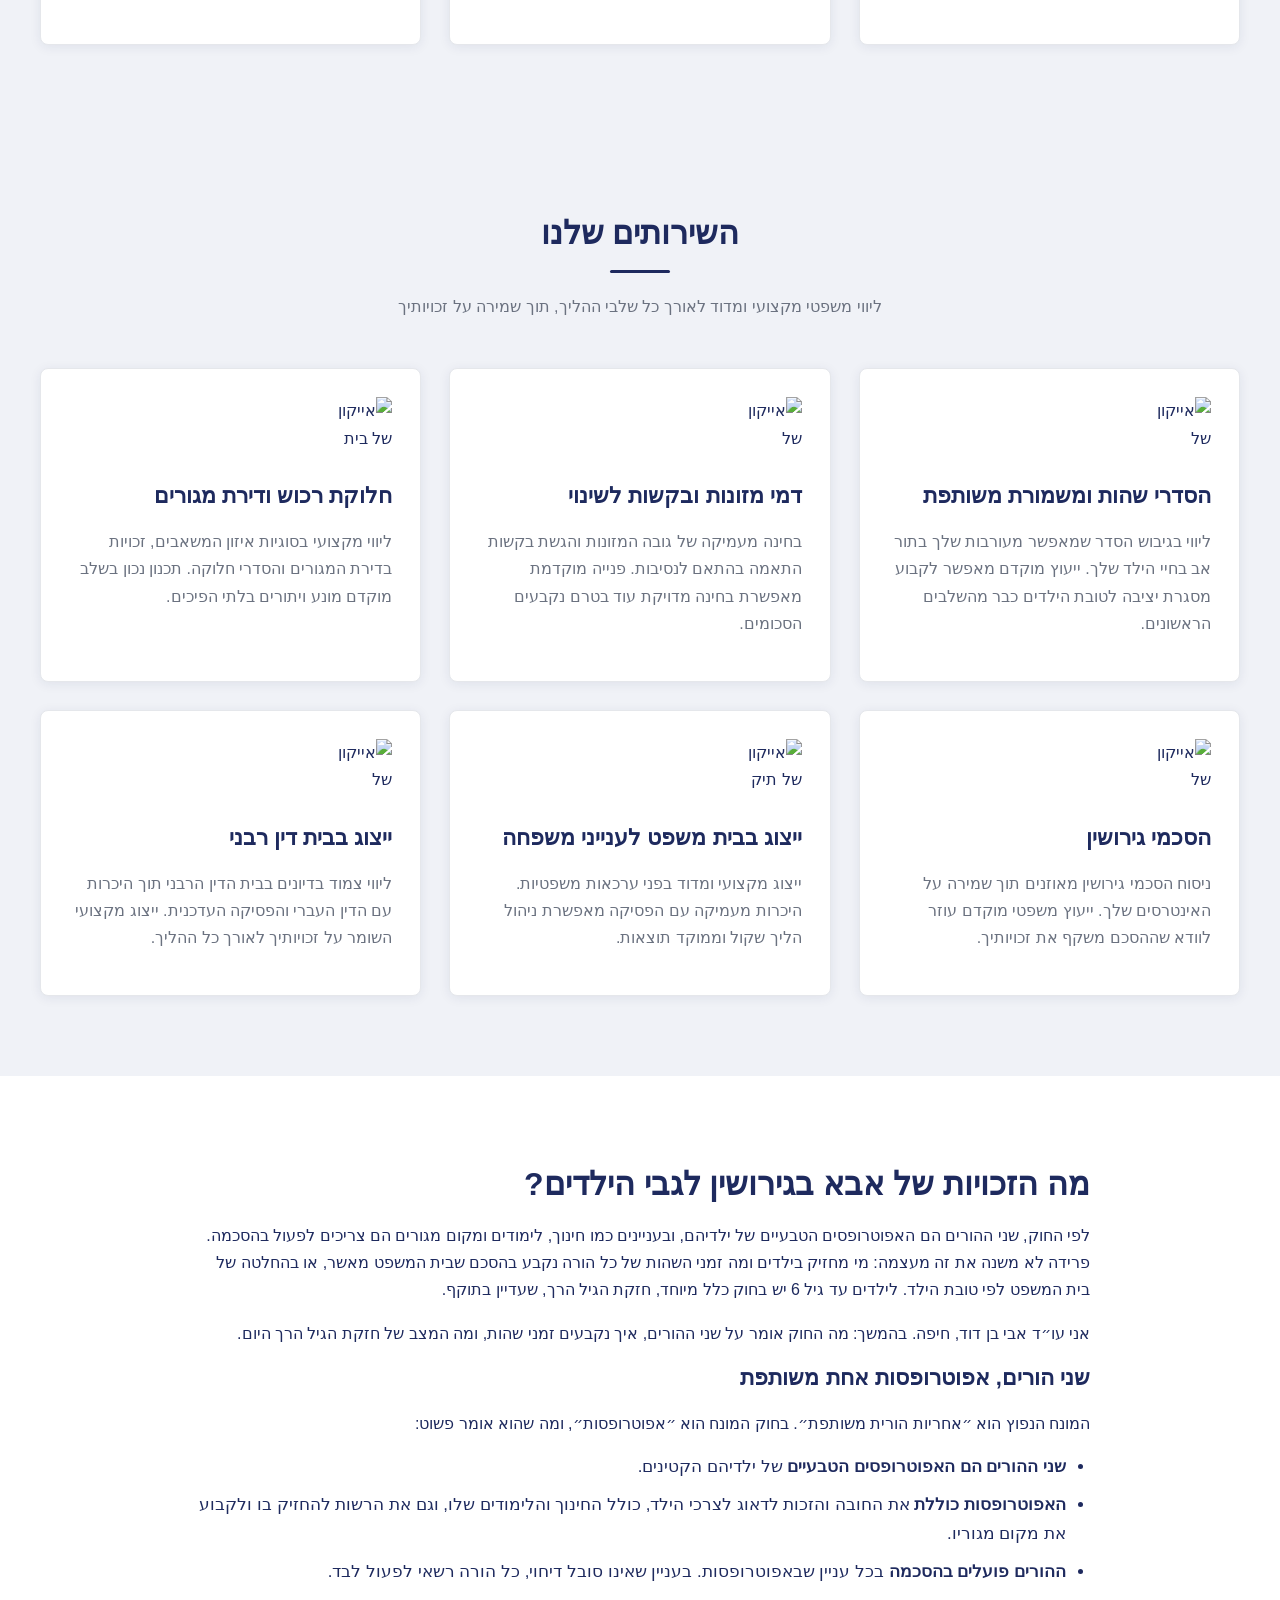
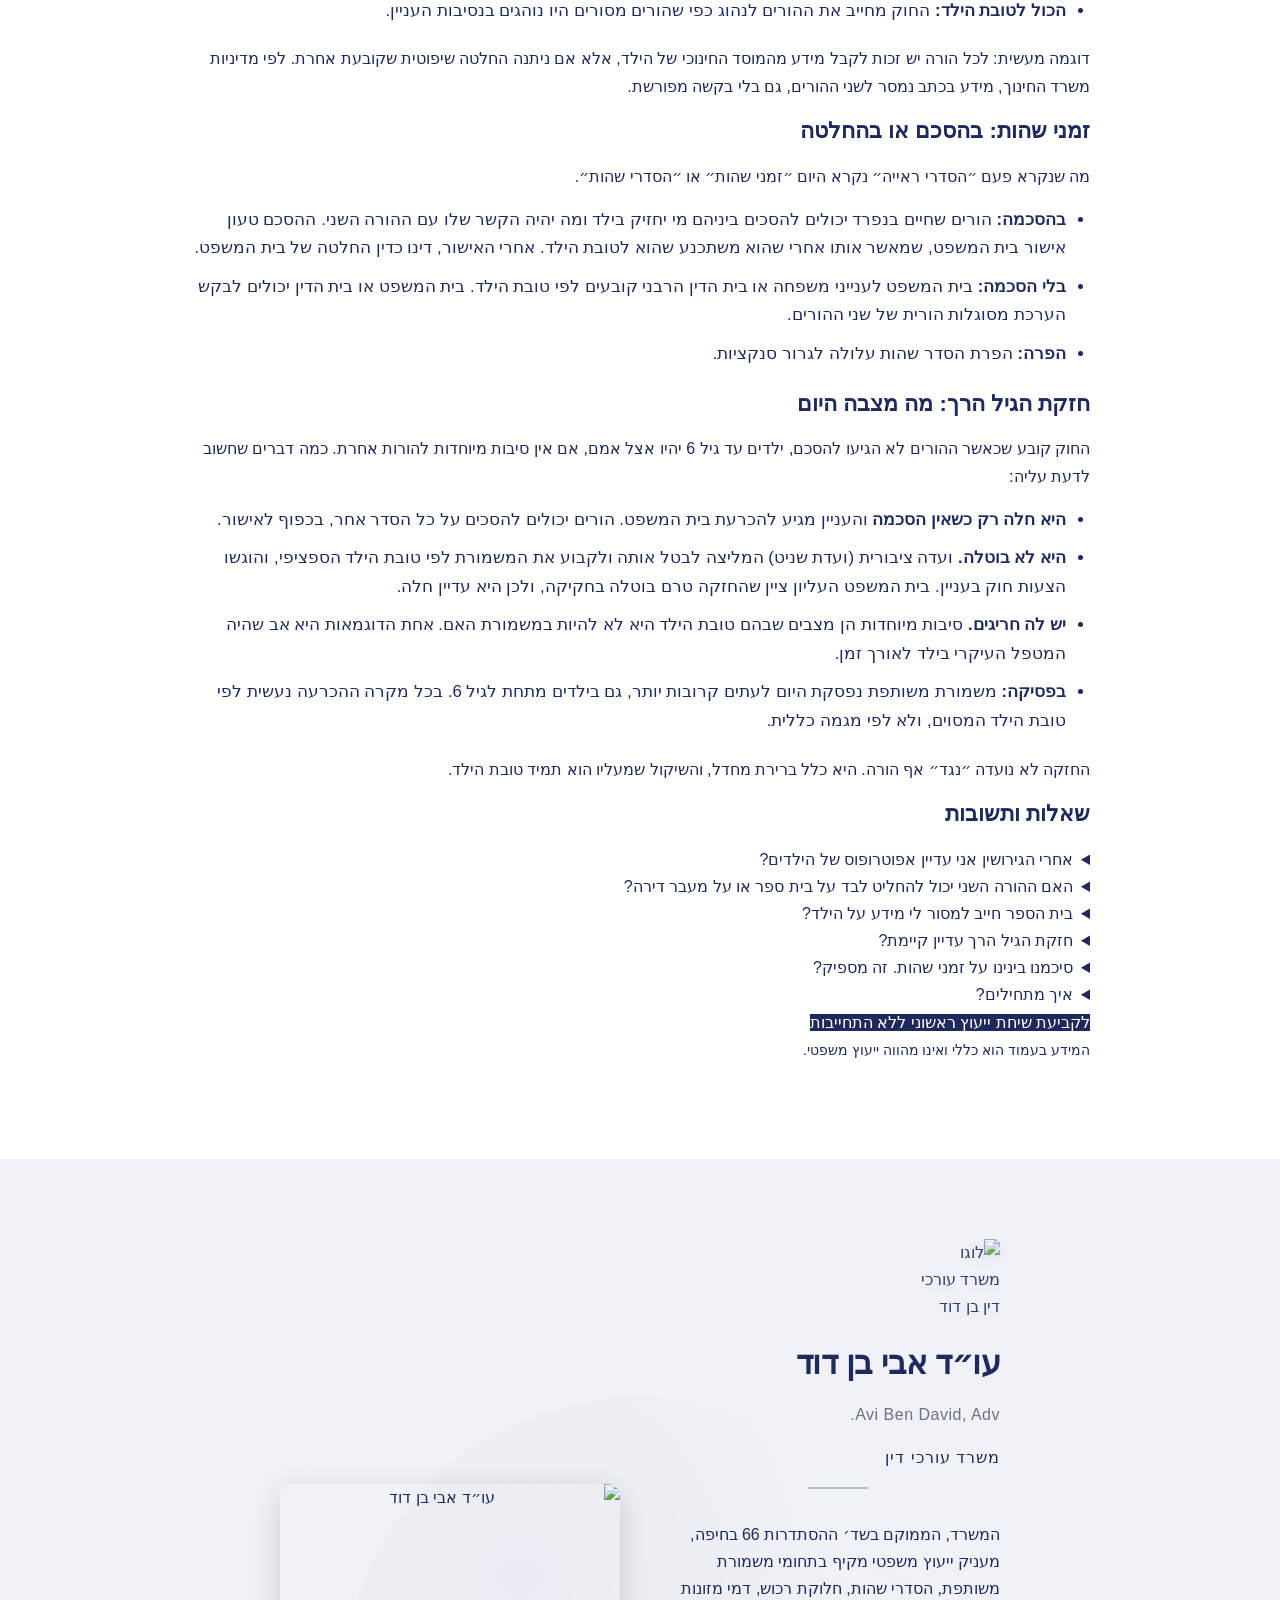
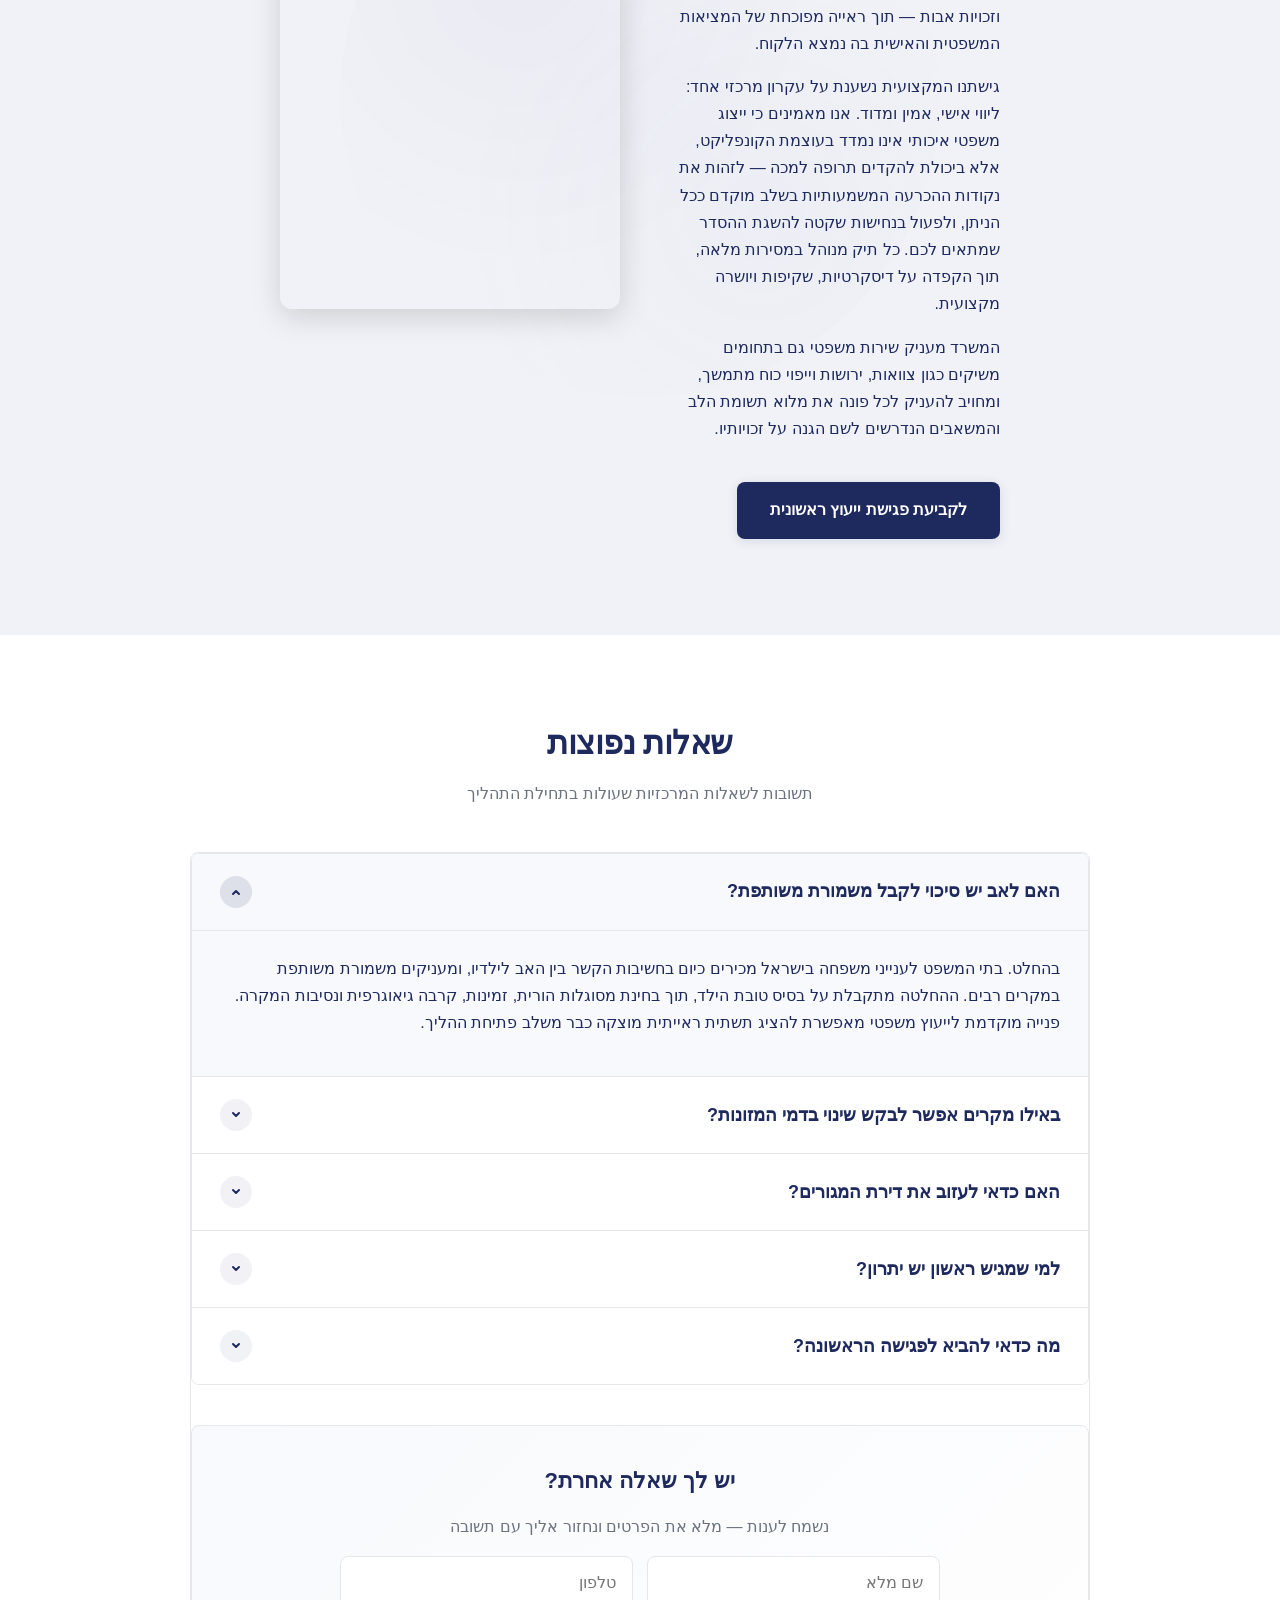
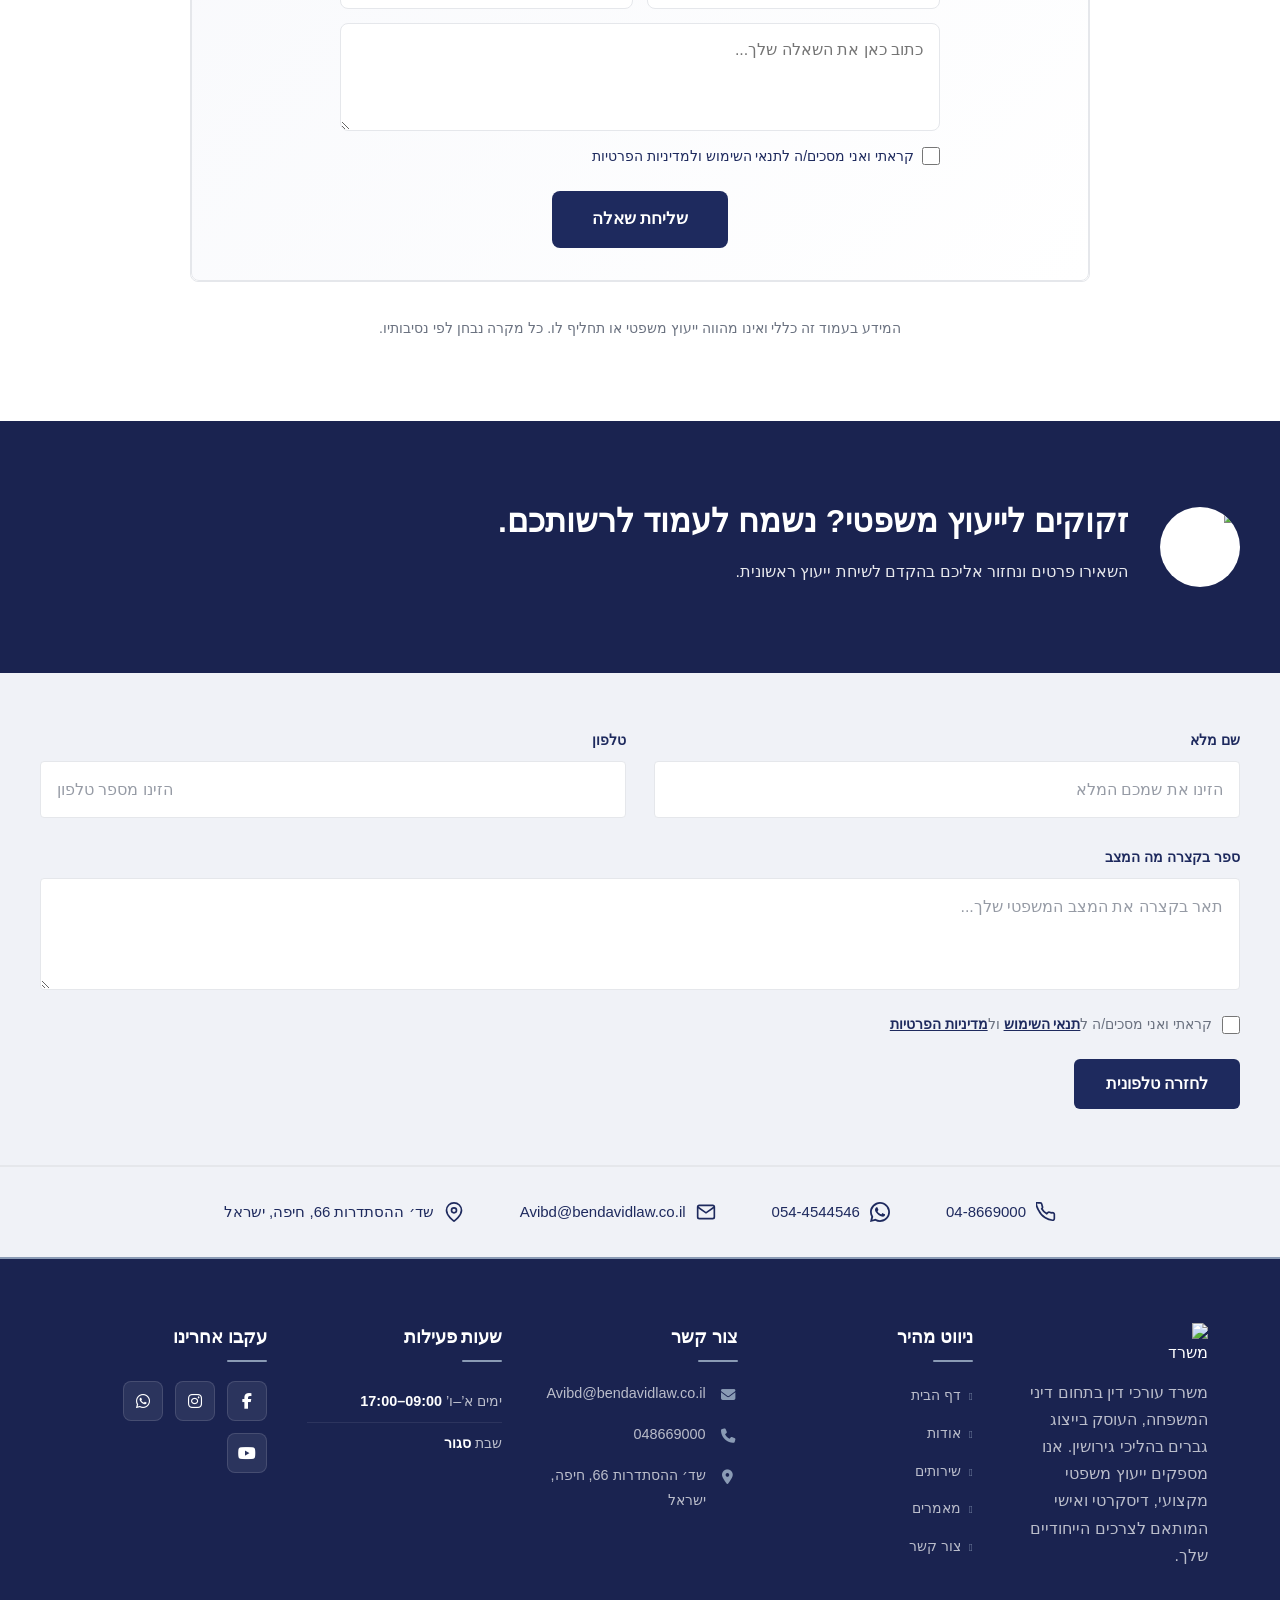
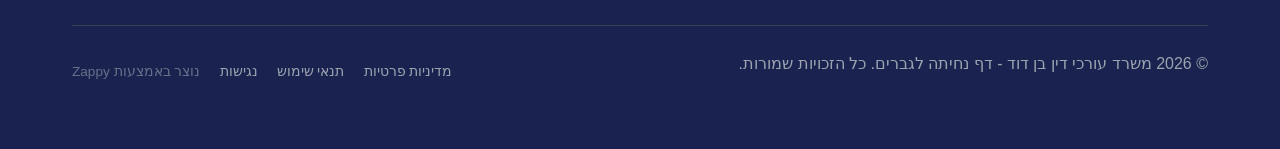
==== commit 2ddd3367: "Publish: Full site sync" ====
--- a/index.html
+++ b/index.html
@@ -2,8 +2,8 @@
     <meta charset="UTF-8">
     <meta name="viewport" content="width=device-width, initial-scale=1.0">
     <meta name="robots" content="index, follow">
-    <title>עורך דין גירושין לגברים – הגן על עתידך כבר מהיום — משרד עורכי דין בן דוד - דף נחיתה לגברים</title>
-    <meta name="description" content="ההחלטות הראשונות בגירושין הן הקריטיות ביותר לעתידך. משרד עו״ד בן דוד מעניק ייעוץ משפטי מוקדם, שקול ומגן לגברים בחיפה. ייעוץ ראשוני ללא התחייבות: 04-8669000.">
+    <title>עורך דין גירושין לגברים בחיפה</title>
+    <meta name="description" content="ההחלטות הראשונות בגירושין הן החשובות ביותר. משרד עו״ד בן דוד מעניק ייעוץ משפטי מוקדם, שקול ומגן לגברים בחיפה. ייעוץ ראשוני ללא התחייבות: 04-8669000.">
     <meta name="keywords" content="עורך דין גירושין לגברים, עורך דין לגברים בגירושין, זכויות הגבר בגירושין, עורך דין משפחה חיפה, ייעוץ גירושין ראשוני">
     
     <!-- Favicons -->
@@ -711,266 +711,12 @@
 })();
 </script>
     <meta property="og:title" content="עורך דין גירושין לגברים – הגן על עתידך כבר מהיום — משרד עורכי דין בן דוד - דף נחיתה לגברים">
-    <meta property="og:description" content="ההחלטות הראשונות בגירושין הן הקריטיות ביותר לעתידך. משרד עו״ד בן דוד מעניק ייעוץ משפטי מוקדם, שקול ומגן לגברים בחיפה. ייעוץ ראשוני ללא התחייבות: 04-8669000.">
+    <meta property="og:description" content="ההחלטות הראשונות בגירושין הן החשובות ביותר. משרד עו״ד בן דוד מעניק ייעוץ משפטי מוקדם, שקול ומגן לגברים בחיפה. ייעוץ ראשוני ללא התחייבות: 04-8669000.">
     <meta name="twitter:card" content="summary_large_image">
     <meta name="twitter:title" content="עורך דין גירושין לגברים – הגן על עתידך כבר מהיום — משרד עורכי דין בן דוד - דף נחיתה לגברים">
-    <meta name="twitter:description" content="ההחלטות הראשונות בגירושין הן הקריטיות ביותר לעתידך. משרד עו״ד בן דוד מעניק ייעוץ משפטי מוקדם, שקול ומגן לגברים בחיפה. ייעוץ ראשוני ללא התחייבות: 04-8669000.">
-    <script type="application/ld+json">{"@context":"https://schema.org","@graph":[{"@type":"LocalBusiness","@id":"https://gvarim.bendavidlaw.co.il#organization","name":"משרד עורכי דין בן דוד - דף נחיתה לגברים","url":"https://gvarim.bendavidlaw.co.il","description":"Ben David Law Office is a family law firm based in Haifa, Israel, specializing in divorce proceedings for men. The firm's communication philosophy is deliberately measured and non-adversarial — the core message centers on the critical importance of early legal consultation, as key decisions in divorce proceedings are often made in the first weeks. The tone is protective and professional, avoiding any language that frames the process as a battle or positions the opposing party as an enemy. The firm's value proposition is timing-based urgency rather than blame-based urgency.","address":{"@type":"PostalAddress","streetAddress":"שד' ההסתדרות 66, חיפה, ישראל"},"contactPoint":[{"@type":"ContactPoint","contactType":"customer service","email":"Avibd@bendavidlaw.co.il","telephone":"048669000"}]},{"@type":"WebSite","@id":"https://gvarim.bendavidlaw.co.il#website","url":"https://gvarim.bendavidlaw.co.il","name":"משרד עורכי דין בן דוד - דף נחיתה לגברים","publisher":{"@id":"https://gvarim.bendavidlaw.co.il#organization"}},{"@type":"ContactPage","@id":"https://gvarim.bendavidlaw.co.il#contactpage","url":"https://gvarim.bendavidlaw.co.il","name":"עורך דין גירושין לגברים – הגן על עתידך כבר מהיום — משרד עורכי דין בן דוד - דף נחיתה לגברים","mainEntity":{"@id":"https://gvarim.bendavidlaw.co.il#organization"},"potentialAction":{"@type":"CommunicateAction","target":{"@type":"EntryPoint","urlTemplate":"https://gvarim.bendavidlaw.co.il/api/email/contact-form","actionPlatform":["http/method=POST"],"contentType":"application/json"},"instrument":[{"@type":"PropertyValue","name":"name","propertyID":"text","valueRequired":true,"description":"הזינו את שמכם המלא"},{"@type":"PropertyValue","name":"phone","propertyID":"tel","valueRequired":true,"description":"הזינו מספר טלפון"},{"@type":"PropertyValue","name":"message","propertyID":"textarea","valueRequired":true,"description":"תאר בקצרה את המצב המשפטי שלך..."},{"@type":"PropertyValue","name":"privacy_consent","propertyID":"checkbox","valueRequired":true}]}},{"@type":"FAQPage","@id":"https://gvarim.bendavidlaw.co.il#faq","mainEntity":[{"@type":"Question","name":"אחרי הגירושין אני עדיין אפוטרופוס של הילדים?","acceptedAnswer":{"@type":"Answer","text":"כן. שני ההורים הם האפוטרופסים הטבעיים, והפרידה לא משנה את זה. מי מחזיק בילדים ומה זמני השהות נקבע בהסכם שבית המשפט אישר או בהחלטה שיפוטית. פגיעה באפוטרופסות עצמה נדירה, ונעשית רק בהחלטה של בית המשפט."}},{"@type":"Question","name":"האם ההורה השני יכול להחליט לבד על בית ספר או על מעבר דירה?","acceptedAnswer":{"@type":"Answer","text":"לפי החוק, בעניינים שבאפוטרופסות, כמו חינוך ומקום מגורים, ההורים פועלים בהסכמה. רק בעניין שאינו סובל דיחוי כל הורה רשאי לפעול לבד. כשההורים לא מסכימים, אפשר לפנות לבית המשפט שיכריע."}},{"@type":"Question","name":"בית הספר חייב למסור לי מידע על הילד?","acceptedAnswer":{"@type":"Answer","text":"כן. לכל הורה יש זכות לקבל מידע מהמוסד החינוכי, אלא אם ניתנה החלטה שיפוטית אחרת."}},{"@type":"Question","name":"חזקת הגיל הרך עדיין קיימת?","acceptedAnswer":{"@type":"Answer","text":"כן. היא בחוק ולא בוטלה. היא חלה רק כשאין הסכמה, יש לה חריגים, ומשמורת משותפת נפסקת לעתים קרובות יותר גם בגיל הזה."}},{"@type":"Question","name":"סיכמנו בינינו על זמני שהות. זה מספיק?","acceptedAnswer":{"@type":"Answer","text":"הסכם על החזקת הילדים והקשר עם ההורה השני טעון אישור בית המשפט. אחרי האישור, דינו כדין החלטה של בית המשפט."}},{"@type":"Question","name":"איך מתחילים?","acceptedAnswer":{"@type":"Answer","text":"בשיחת ייעוץ ראשוני ללא התחייבות, שבה נעבור יחד על המצב שלך ושל הילדים ונבין מה האפשרויות. המשרד בשד׳ ההסתדרות 66 בחיפה, ואני עובד בחיפה והסביבה ובכל הצפון, מחדרה צפונה. טלפון: 054-4544546 או 04-8669000, או וואטסאפ."}},{"@type":"Question","name":"האם לאב יש סיכוי לקבל משמורת משותפת?","acceptedAnswer":{"@type":"Answer","text":"בהחלט. בתי המשפט לענייני משפחה בישראל מכירים כיום בחשיבות הקשר בין האב לילדיו, ומעניקים משמורת משותפת במקרים רבים. ההחלטה מתקבלת על בסיס טובת הילד, תוך בחינת מסוגלות הורית, זמינות, קרבה גיאוגרפית ונסיבות המקרה. פנייה מוקדמת לייעוץ משפטי מאפשרת להציג תשתית ראייתית מוצקה כבר משלב פתיחת ההליך."}},{"@type":"Question","name":"באילו מקרים אפשר לבקש שינוי בדמי המזונות?","acceptedAnswer":{"@type":"Answer","text":"בקשה לשינוי דמי מזונות אפשר להגיש כאשר חל שינוי נסיבות מהותי — למשל שינוי בהכנסות אחד הצדדים, מעבר למשמורת משותפת בפועל, שינוי בצורכי הילדים, או שינוי במצב הבריאותי. חשוב להבין כי עדכון דמי המזונות אינו אוטומטי, ויש להוכיח את השינוי בפני הערכאה המוסמכת. תיעוד מסודר וליווי משפטי נכון מגדילים משמעותית את הסיכוי להפחתה."}},{"@type":"Question","name":"האם כדאי לעזוב את דירת המגורים?","acceptedAnswer":{"@type":"Answer","text":"עזיבת דירת המגורים היא אחת ההחלטות המורכבות והמשמעותיות בהליך גירושין, ויש לה השלכות מרחיקות לכת על חלוקת הרכוש, הסדרי השהות ואף על תביעות עתידיות. במקרים רבים, עזיבה ללא הסדרה משפטית מראש עלולה להתפרש כוויתור על זכויות. כדאי שלא לקבל החלטה כזו לפני התייעצות עם עורך דין, שיבחן את מכלול הנסיבות הספציפיות שלך."}},{"@type":"Question","name":"למי שמגיש ראשון יש יתרון?","acceptedAnswer":{"@type":"Answer","text":"הגשת תביעה ראשונה אינה מעניקה יתרון אוטומטי, אך היא מאפשרת לך להכתיב את מסגרת הדיון הראשונית ואת הערכאה שבה יתברר ההליך. מי שפונה מוקדם לייעוץ משפטי נהנה מיכולת להתכונן, לאסוף מסמכים ולהציג עמדה מגובשת — בעוד שמי שממתין עלול למצוא עצמו מגיב לנסיבות שנקבעו בלעדיו. היתרון האמיתי הוא בתזמון, לא ביריבות."}},{"@type":"Question","name":"מה כדאי להביא לפגישה הראשונה?","acceptedAnswer":{"@type":"Answer","text":"לפגישת הייעוץ הראשונה כדאי להביא תעודת זהות, כתובה או הסכם ממון (אם קיים), תלושי שכר עדכניים, דפי חשבון בנק, מידע על נכסים וחובות משותפים, וכל מסמך משפטי קיים הנוגע להליך. ככל שיש לך מידע על הכנסות בת הזוג, הבא גם אותו. הפגישה חסויה לחלוטין, וכל פרט שתשתף יישמר בסודיות מלאה."}}]}]}</script>
-    <meta property="og:type" content="website">
-  <meta property="og:locale" content="he_IL">
-  
-  
-  
-  
-  
-  <link rel="stylesheet" href="https://fonts.googleapis.com/css2?family=Assistant:wght@400;500;600;700&amp;display=swap">
-  <link rel="preconnect" href="https://fonts.googleapis.com">
-  <link rel="preconnect" href="https://fonts.gstatic.com" crossorigin="">
-  <style>
-    .skip-link { position: absolute; top: 0; left: 0; transform: translateY(-200%); padding: 12px 18px; background: var(--bg-dark, #1a1a1a); color: var(--text-light, #fff); font-weight: 600; border-radius: 0 0 8px 0; z-index: 10000; }
-    .skip-link:focus { transform: none; outline: 2px solid var(--ring, #fff); outline-offset: 2px; }
-    :focus-visible { outline: 2px solid var(--ring, currentColor); outline-offset: 3px; }
-  </style>
-
-
-  
-    <!-- Favicons -->
-    <link rel="icon" type="image/x-icon" href="/assets/favicon.ico">
-    <link rel="icon" type="image/png" sizes="16x16" href="/assets/favicon-16x16.png">
-    <link rel="icon" type="image/png" sizes="32x32" href="/assets/favicon-32x32.png">
-    <link rel="icon" type="image/png" sizes="48x48" href="/assets/favicon-48x48.png">
-    <link rel="icon" type="image/png" sizes="192x192" href="/assets/favicon-192x192.png">
-    <link rel="icon" type="image/png" sizes="512x512" href="/assets/favicon-512x512.png">
-    <link rel="apple-touch-icon" href="/assets/apple-touch-icon.png">
-    <!-- Cookie Consent -->
-    <link rel="stylesheet" href="https://cdn.jsdelivr.net/npm/vanilla-cookieconsent@3/dist/cookieconsent.css">
-    <!-- Mickidum Accessibility Toolbar lazy-loaded by runtime -->
-    <!-- ZAPPY_INTEGRATION_START analytics:add_google_tag_manager -->
-<!-- Google Consent Mode v2 (default) -->
-<script>
-window.dataLayer = window.dataLayer || [];
-function gtag(){dataLayer.push(arguments);}
-gtag('consent', 'default', {
-  'ad_storage': 'denied',
-  'ad_user_data': 'denied',
-  'ad_personalization': 'denied',
-  'analytics_storage': 'denied',
-  'wait_for_update': 500
-});
-</script>
-<!-- Google Tag Manager -->
-<script>(function(w,d,s,l,i){w[l]=w[l]||[];w[l].push({'gtm.start':
-new Date().getTime(),event:'gtm.js'});var f=d.getElementsByTagName(s)[0],
-j=d.createElement(s),dl=l!='dataLayer'?'&l='+l:'';j.async=true;j.src=
-'https://www.googletagmanager.com/gtm.js?id='+i+dl;f.parentNode.insertBefore(j,f);
-})(window,document,'script','dataLayer','GTM-TN44STVH');</script>
-<!-- ZAPPY_INTEGRATION_END analytics:add_google_tag_manager -->
-  
-
-
-<style data-zappy-section-v2-css="true">
-/* V2 Regenerated Section CSS */
-.index-hero-section {
-  position: relative;
-  background-color: var(--bg-dark);
-  background-image: linear-gradient(135deg, #1e2a5e 60%, #2d3a7a 100%);
-  color: var(--text-light);
-  overflow: visible;
-  padding: 0;
-  min-height: 100vh;
-  display: flex;
-  align-items: center;
-  padding-bottom: 80px;
-}
-
-.index-hero-section .hero-container {
-  max-width: 1200px;
-  margin: 0 auto;
-  padding: 120px 32px 60px;
-  display: grid;
-  grid-template-columns: 1fr 1fr;
-  gap: 60px;
-  align-items: center;
-  direction: rtl;
-  width: 100%;
-}
-
-.index-hero-section .hero-text {
-  display: flex;
-  flex-direction: column;
-  gap: 24px;
-  text-align: right;
-  position: relative;
-  z-index: 10;
-}
-
-.index-hero-section .hero-text h1 {font-size: 3rem;
-  font-weight: 800;
-  line-height: 1.2;
-  color: var(--text-light);
-  margin: 0;}
-
-.index-hero-section .hero-text h3 {
-  font-size: 1.375rem;
-  font-weight: 400;
-  line-height: 1.6;
-  color: var(--text-light);
-  margin: 0;
-  max-width: 540px;
-  opacity: 0.92;
-  text-shadow: 0 1px 6px rgba(0,0,0,0.18);
-}
-
-.index-hero-section .hero-ctas {
-  display: flex;
-  flex-wrap: wrap;
-  gap: 16px;
-  margin-top: 16px;
-}
-
-.index-hero-section .btn-primary {
-  display: inline-flex;
-  align-items: center;
-  justify-content: center;
-  background: var(--primary);
-  color: #ffffff;
-  padding: 14px 32px;
-  font-size: 16px;
-  font-weight: 700;
-  border-radius: 6px;
-  text-decoration: none;
-  transition: background 0.25s ease, box-shadow 0.25s ease;
-  box-shadow: 0 4px 24px rgba(30,42,94,0.14);
-  border: none;
-  cursor: pointer;
-  white-space: nowrap;
-}
-
-.index-hero-section .btn-primary:hover {
-  background: var(--secondary);
-  box-shadow: 0 6px 28px rgba(30,42,94,0.22);
-}
-
-.index-hero-section .btn-whatsapp {
-  display: inline-flex;
-  align-items: center;
-  gap: 8px;
-  background: #25d366;
-  color: #ffffff;
-  padding: 12px 24px;
-  font-size: 16px;
-  font-weight: 600;
-  border-radius: 6px;
-  text-decoration: none;
-  transition: background 0.25s ease, box-shadow 0.25s ease;
-  box-shadow: 0 4px 24px rgba(37,211,102,0.2);
-  border: none;
-  cursor: pointer;
-  white-space: nowrap;
-}
-
-.index-hero-section .btn-whatsapp:hover {
-  background: #1da851;
-  box-shadow: 0 6px 28px rgba(37,211,102,0.28);
-}
-
-.index-hero-section .hero-image {
-  position: relative;
-  z-index: 10;
-  display: flex;
-  align-items: center;
-  justify-content: center;
-}
-
-.index-hero-section .hero-image img {
-  width: 100%;
-  height: auto;
-  max-height: 650px;
-  object-fit: contain;
-  display: block;
-  filter: drop-shadow(0 8px 32px rgba(0,0,0,0.25));
-  border-radius: 0;
-}
-
-.index-hero-section .hero-divider-wrapper {
-  position: absolute;
-  bottom: 0;
-  left: 0;
-  width: 100%;
-  height: 80px;
-  pointer-events: none;
-  z-index: 5;
-}
-
-.index-hero-section .hero-divider-wrapper svg {
-  display: block;
-  width: 100%;
-  height: 100%;
-}
-
-@media (max-width: 768px) {
-  .index-hero-section {
-    min-height: auto;
-    padding-bottom: 60px;
-  }
-
-  .index-hero-section .hero-container {
-    grid-template-columns: 1fr;
-    gap: 40px;
-    padding: 100px 16px 40px;
-  }
-
-  .index-hero-section .hero-text {
-    order: 2;
-    text-align: center;
-    align-items: center;
-  }
-
-  .index-hero-section .hero-text h1 {
-    font-size: 2.25rem;
-  }
-
-  .index-hero-section .hero-text h3 {
-    font-size: 1.2rem;
-    max-width: 100%;
-  }
-
-  .index-hero-section .hero-ctas {
-    justify-content: center;
-    width: 100%;
-  }
-
-  .index-hero-section .hero-image {
-    order: 1;
-    max-width: 320px;
-    margin: 0 auto;
-  }
-
-  .index-hero-section .hero-image img {
-    max-height: 420px;
-  }
-
-  .index-hero-section .hero-divider-wrapper {
-    height: 60px;
-  }
-}
-/* ZAPPY_POSTGEN_GUARD_HERO_FONT_CAP:index-hero */
-.hero h1, .hero-section h1, [class*="hero-"] h1, [class~="hero"] h1, .hero .hero-title, .hero-title { font-size: 48px !important; line-height: 1.2 !important; }
-@media (max-width: 1024px) {
-  .hero h1, .hero-section h1, [class*="hero-"] h1, [class~="hero"] h1, .hero .hero-title, .hero-title { font-size: 36px !important; }
-}
-@media (max-width: 768px) {
-  .hero h1, .hero-section h1, [class*="hero-"] h1, [class~="hero"] h1, .hero .hero-title, .hero-title { font-size: 28px !important; }
-}
-
-/* ZAPPY_POSTGEN_GUARD_HERO_TYPO:בית-hero (index-hero) — stripped 1 jarring hero headline effect(s) */
-
-</style>
-
-    <!-- ZAPPY_INTEGRATION_START analytics:add_google_tag_manager -->
-<!-- Google Tag Manager (noscript) -->
-<noscript><iframe src="https://www.googletagmanager.com/ns.html?id=GTM-TN44STVH" height="0" width="0" style="display:none;visibility:hidden"></iframe></noscript>
-<!-- ZAPPY_INTEGRATION_END analytics:add_google_tag_manager -->
+    <meta name="twitter:description" content="ההחלטות הראשונות בגירושין הן החשובות ביותר. משרד עו״ד בן דוד מעניק ייעוץ משפטי מוקדם, שקול ומגן לגברים בחיפה. ייעוץ ראשוני ללא התחייבות: 04-8669000.">
+    <script type="application/ld+json">{"@context":"https://schema.org","@graph":[{"@type":"LocalBusiness","@id":"https://gvarim.bendavidlaw.co.il#organization","name":"משרד עורכי דין בן דוד - דף נחיתה לגברים","url":"https://gvarim.bendavidlaw.co.il","description":"Ben David Law Office is a family law firm based in Haifa, Israel, specializing in divorce proceedings for men. The firm's communication philosophy is deliberately measured and non-adversarial — the core message centers on the critical importance of early legal consultation, as key decisions in divorce proceedings are often made in the first weeks. The tone is protective and professional, avoiding any language that frames the process as a battle or positions the opposing party as an enemy. The firm's value proposition is timing-based urgency rather than blame-based urgency.","address":{"@type":"PostalAddress","streetAddress":"שד׳ ההסתדרות 66, חיפה, ישראל"},"contactPoint":[{"@type":"ContactPoint","contactType":"customer service","email":"Avibd@bendavidlaw.co.il","telephone":"048669000"}]},{"@type":"WebSite","@id":"https://gvarim.bendavidlaw.co.il#website","url":"https://gvarim.bendavidlaw.co.il","name":"משרד עורכי דין בן דוד - דף נחיתה לגברים","publisher":{"@id":"https://gvarim.bendavidlaw.co.il#organization"}},{"@type":"ContactPage","@id":"https://gvarim.bendavidlaw.co.il#contactpage","url":"https://gvarim.bendavidlaw.co.il","name":"עורך דין גירושין לגברים בחיפה","mainEntity":{"@id":"https://gvarim.bendavidlaw.co.il#organization"},"potentialAction":{"@type":"CommunicateAction","target":{"@type":"EntryPoint","urlTemplate":"https://gvarim.bendavidlaw.co.il/api/email/contact-form","actionPlatform":["http/method=POST"],"contentType":"application/json"},"instrument":[{"@type":"PropertyValue","name":"name","propertyID":"text","valueRequired":true,"description":"הזינו את שמכם המלא"},{"@type":"PropertyValue","name":"phone","propertyID":"tel","valueRequired":true,"description":"הזינו מספר טלפון"},{"@type":"PropertyValue","name":"message","propertyID":"textarea","valueRequired":true,"description":"תאר בקצרה את המצב המשפטי שלך..."},{"@type":"PropertyValue","name":"privacy_consent","propertyID":"checkbox","valueRequired":true}]}},{"@type":"FAQPage","@id":"https://gvarim.bendavidlaw.co.il#faq","mainEntity":[{"@type":"Question","name":"אחרי הגירושין אני עדיין אפוטרופוס של הילדים?","acceptedAnswer":{"@type":"Answer","text":"כן. שני ההורים הם האפוטרופסים הטבעיים, והפרידה לא משנה את זה. מי מחזיק בילדים ומה זמני השהות נקבע בהסכם שבית המשפט אישר או בהחלטה שיפוטית. פגיעה באפוטרופסות עצמה נדירה, ונעשית רק בהחלטה של בית המשפט."}},{"@type":"Question","name":"האם ההורה השני יכול להחליט לבד על בית ספר או על מעבר דירה?","acceptedAnswer":{"@type":"Answer","text":"לפי החוק, בעניינים שבאפוטרופסות, כמו חינוך ומקום מגורים, ההורים פועלים בהסכמה. רק בעניין שאינו סובל דיחוי כל הורה רשאי לפעול לבד. כשההורים לא מסכימים, אפשר לפנות לבית המשפט שיכריע."}},{"@type":"Question","name":"בית הספר חייב למסור לי מידע על הילד?","acceptedAnswer":{"@type":"Answer","text":"כן. לכל הורה יש זכות לקבל מידע מהמוסד החינוכי, אלא אם ניתנה החלטה שיפוטית אחרת."}},{"@type":"Question","name":"חזקת הגיל הרך עדיין קיימת?","acceptedAnswer":{"@type":"Answer","text":"כן. היא בחוק ולא בוטלה. היא חלה רק כשאין הסכמה, יש לה חריגים, ומשמורת משותפת נפסקת לעתים קרובות יותר גם בגיל הזה."}},{"@type":"Question","name":"סיכמנו בינינו על זמני שהות. זה מספיק?","acceptedAnswer":{"@type":"Answer","text":"הסכם על החזקת הילדים והקשר עם ההורה השני טעון אישור בית המשפט. אחרי האישור, דינו כדין החלטה של בית המשפט."}},{"@type":"Question","name":"איך מתחילים?","acceptedAnswer":{"@type":"Answer","text":"בשיחת ייעוץ ראשוני ללא התחייבות, שבה נעבור יחד על המצב שלך ושל הילדים ונבין מה האפשרויות. המשרד בשד׳ ההסתדרות 66 בחיפה, ואני עובד בחיפה והסביבה ובכל הצפון, מחדרה צפונה. טלפון: 054-4544546 או 04-8669000, או וואטסאפ."}},{"@type":"Question","name":"האם לאב יש סיכוי לקבל משמורת משותפת?","acceptedAnswer":{"@type":"Answer","text":"בהחלט. בתי המשפט לענייני משפחה בישראל מכירים כיום בחשיבות הקשר בין האב לילדיו, ומעניקים משמורת משותפת במקרים רבים. ההחלטה מתקבלת על בסיס טובת הילד, תוך בחינת מסוגלות הורית, זמינות, קרבה גיאוגרפית ונסיבות המקרה. פנייה מוקדמת לייעוץ משפטי מאפשרת להציג תשתית ראייתית מוצקה כבר משלב פתיחת ההליך."}},{"@type":"Question","name":"באילו מקרים אפשר לבקש שינוי בדמי המזונות?","acceptedAnswer":{"@type":"Answer","text":"בקשה לשינוי דמי מזונות אפשר להגיש כאשר חל שינוי נסיבות מהותי — למשל שינוי בהכנסות אחד הצדדים, מעבר למשמורת משותפת בפועל, שינוי בצורכי הילדים, או שינוי במצב הבריאותי. חשוב להבין כי עדכון דמי המזונות אינו אוטומטי, ויש להוכיח את השינוי בפני הערכאה המוסמכת. תיעוד מסודר וליווי משפטי נכון מגדילים משמעותית את הסיכוי להפחתה."}},{"@type":"Question","name":"האם כדאי לעזוב את דירת המגורים?","acceptedAnswer":{"@type":"Answer","text":"עזיבת דירת המגורים היא אחת ההחלטות המורכבות והמשמעותיות בהליך גירושין, ויש לה השלכות מרחיקות לכת על חלוקת הרכוש, הסדרי השהות ואף על תביעות עתידיות. במקרים רבים, עזיבה ללא הסדרה משפטית מראש עלולה להתפרש כוויתור על זכויות. כדאי שלא לקבל החלטה כזו לפני התייעצות עם עורך דין, שיבחן את מכלול הנסיבות הספציפיות שלך."}},{"@type":"Question","name":"למי שמגיש ראשון יש יתרון?","acceptedAnswer":{"@type":"Answer","text":"הגשת תביעה ראשונה אינה מעניקה יתרון אוטומטי, אך היא מאפשרת לך להכתיב את מסגרת הדיון הראשונית ואת הערכאה שבה יתברר ההליך. מי שפונה מוקדם לייעוץ משפטי נהנה מיכולת להתכונן, לאסוף מסמכים ולהציג עמדה מגובשת — בעוד שמי שממתין עלול למצוא עצמו מגיב לנסיבות שנקבעו בלעדיו. היתרון האמיתי הוא בתזמון, לא ביריבות."}},{"@type":"Question","name":"מה כדאי להביא לפגישה הראשונה?","acceptedAnswer":{"@type":"Answer","text":"לפגישת הייעוץ הראשונה כדאי להביא תעודת זהות, כתובה או הסכם ממון (אם קיים), תלושי שכר עדכניים, דפי חשבון בנק, מידע על נכסים וחובות משותפים, וכל מסמך משפטי קיים הנוגע להליך. ככל שיש לך מידע על הכנסות בת הזוג, הבא גם אותו. הפגישה חסויה לחלוטין, וכל פרט שתשתף יישמר בסודיות מלאה."}}]}]}</script>
+    
     <style id="zappy-critical-above-fold-css">
 html{box-sizing:border-box;-webkit-text-size-adjust:100%}*,*::before,*::after{box-sizing:inherit}body{margin:0;min-width:320px;overflow-x:clip}img,svg,video{max-width:100%;height:auto}main{display:block}.container{width:min(100% - 32px,1200px);margin-inline:auto}.navbar,nav.navbar,header .navbar,header[role="banner"]{position:relative;z-index:1000;width:100%}.nav-container,.navbar .container{display:flex;align-items:center;justify-content:space-between;min-height:64px}.logo,.logo-link img{display:block;width:35px;height:35px;object-fit:contain}.nav-menu,#navMenu{list-style:none;margin:0;padding:0}.navbar a,.nav-menu a,#navMenu a,.navbar .nav-links a{color:inherit;text-decoration:none}.navbar .sub-menu,.nav-menu .sub-menu,#navMenu .sub-menu{display:none}.fa,.fas,.far,.fab,.fa-solid,.fa-regular,.fa-brands{display:inline-block;min-width:1em;text-align:center}html:not(#zappy-noop)[data-zappy-site-type="ecommerce"] .phone-header-btn,html:not(#zappy-noop) .navbar:has(.nav-ecommerce-icons)>.phone-header-btn{display:none!important;visibility:hidden!important;width:0!important;height:0!important;pointer-events:none!important}.zappy-preview-empty-store-cta{display:none!important;visibility:hidden!important;height:0!important;max-height:0!important;overflow:hidden!important;margin:0!important;padding:0!important;border:0!important;box-shadow:none!important}.zappy-catalog-menu{background:var(--surface-color,var(--surface,linear-gradient(135deg,#f8f9fa 0%,#fff 100%)));border-bottom:1px solid var(--border-color,#e5e7eb);padding:0;position:sticky;top:0;z-index:90}.zappy-catalog-menu[dir=rtl],.zappy-catalog-menu.rtl{direction:rtl}.zappy-catalog-menu[dir=ltr],.zappy-catalog-menu.ltr{direction:ltr}.catalog-menu-container{max-width:1440px;margin:0 auto;display:flex;align-items:center;gap:8px;padding:10px 24px;overflow:visible}.catalog-menu-categories,.catalog-menu-list{display:flex;align-items:center;gap:4px;flex-wrap:wrap;margin:0;padding:0;list-style:none}.catalog-menu-item{display:inline-flex;align-items:center;padding:8px 16px;font-size:14px;font-weight:500;color:var(--text-color,var(--text,#374151));text-decoration:none;border-radius:20px;white-space:nowrap}.catalog-menu-all{background:var(--primary-color,var(--primary,#111));color:var(--text-light,#fff)!important}.catalog-menu-parent{position:relative;display:inline-flex;align-items:center}.catalog-menu-trigger{display:inline-flex;align-items:center;gap:6px}.catalog-menu-chevron{flex-shrink:0}.catalog-menu-parent>.sub-menu{display:none!important;visibility:hidden!important;opacity:0!important;pointer-events:none!important}.hero-section,.index-hero-section,section[class*="hero"]{position:relative;overflow:hidden}.hero-section,.index-hero-section{min-height:560px}section[data-hero-type*="fullscreen"]{min-height:100vh}.hero-bg-wrapper,.hero-bg-image,section[class*="hero"] [class*="hero-bg"]{position:absolute;inset:0;width:100%;height:100%}.hero-bg-wrapper img,.hero-bg-image img,section[class*="hero"] [data-hero-bg],section[class*="hero"] img[data-hero-background="true"]{width:100%!important;height:100%!important;object-fit:cover!important;display:block}.hero-content,section[class*="hero"] .container{position:relative;z-index:2}@media(max-width:768px){:root{--header-height:72px;--total-header-height:72px;--zappy-mobile-menu-top:72px}html[data-zappy-site-type="ecommerce"] body{padding-top:var(--total-header-height,72px)}html[data-zappy-site-type="ecommerce"] body>nav.navbar,html[data-zappy-site-type="ecommerce"] body>.navbar:not(.zappy-catalog-menu){position:fixed!important;top:0;left:0;right:0;z-index:100000;width:100%;margin-bottom:0}.zappy-catalog-menu{position:fixed;top:var(--header-height,72px);left:0;right:0;z-index:99999}.nav-container,.navbar .container{min-height:60px}.nav-menu,#navMenu{max-width:100vw;overflow-x:hidden}.hero-section,.index-hero-section,section[class*="hero"],section[data-hero-type*="fullscreen"]{min-height:100svh}.hero-bg-wrapper,.hero-bg-image,.hero-scrim{min-height:100svh}}
 :root{--nav-bg:#1e2a5e}.navbar{background-color:#1e2a5e!important}
@@ -1113,7 +859,269 @@
     </style>
 </head>
 <body>
-<a class="skip-link" href="#main">דלג לתוכן הראשי</a>
+<meta charset="UTF-8">
+  <meta name="viewport" content="width=device-width, initial-scale=1.0">
+  <title>עורך דין גירושין לגברים בחיפה</title>
+  <meta name="description" content="ההחלטות הראשונות בגירושין הן החשובות ביותר. משרד עו״ד בן דוד מעניק ייעוץ משפטי מוקדם, שקול ומגן לגברים בחיפה. ייעוץ ראשוני ללא התחייבות: 04-8669000.">
+  <meta name="keywords" content="עורך דין גירושין לגברים, עורך דין לגברים בגירושין, זכויות הגבר בגירושין, עורך דין משפחה חיפה, ייעוץ גירושין ראשוני">
+  <meta name="robots" content="index, follow">
+  
+  <meta property="og:title" content="עורך דין גירושין לגברים – הגן על עתידך כבר מהיום — משרד עורכי דין בן דוד - דף נחיתה לגברים">
+  <meta property="og:description" content="ההחלטות הראשונות בגירושין הן החשובות ביותר. משרד עו״ד בן דוד מעניק ייעוץ משפטי מוקדם, שקול ומגן לגברים בחיפה. ייעוץ ראשוני ללא התחייבות: 04-8669000.">
+  <meta property="og:type" content="website">
+  <meta property="og:locale" content="he_IL">
+  
+  <meta name="twitter:card" content="summary_large_image">
+  <meta name="twitter:title" content="עורך דין גירושין לגברים – הגן על עתידך כבר מהיום — משרד עורכי דין בן דוד - דף נחיתה לגברים">
+  <meta name="twitter:description" content="ההחלטות הראשונות בגירושין הן החשובות ביותר. משרד עו״ד בן דוד מעניק ייעוץ משפטי מוקדם, שקול ומגן לגברים בחיפה. ייעוץ ראשוני ללא התחייבות: 04-8669000.">
+  <link rel="stylesheet" href="https://fonts.googleapis.com/css2?family=Assistant:wght@400;500;600;700&amp;display=swap">
+  <link rel="preconnect" href="https://fonts.googleapis.com">
+  <link rel="preconnect" href="https://fonts.gstatic.com" crossorigin="">
+  <style>
+    .skip-link { position: absolute; top: 0; left: 0; transform: translateY(-200%); padding: 12px 18px; background: var(--bg-dark, #1a1a1a); color: var(--text-light, #fff); font-weight: 600; border-radius: 0 0 8px 0; z-index: 10000; }
+    .skip-link:focus { transform: none; outline: 2px solid var(--ring, #fff); outline-offset: 2px; }
+    :focus-visible { outline: 2px solid var(--ring, currentColor); outline-offset: 3px; }
+  </style>
+
+
+  
+    <!-- Favicons -->
+    <link rel="icon" type="image/x-icon" href="/assets/favicon.ico">
+    <link rel="icon" type="image/png" sizes="16x16" href="/assets/favicon-16x16.png">
+    <link rel="icon" type="image/png" sizes="32x32" href="/assets/favicon-32x32.png">
+    <link rel="icon" type="image/png" sizes="48x48" href="/assets/favicon-48x48.png">
+    <link rel="icon" type="image/png" sizes="192x192" href="/assets/favicon-192x192.png">
+    <link rel="icon" type="image/png" sizes="512x512" href="/assets/favicon-512x512.png">
+    <link rel="apple-touch-icon" href="/assets/apple-touch-icon.png">
+    <!-- Cookie Consent -->
+    <link rel="stylesheet" href="https://cdn.jsdelivr.net/npm/vanilla-cookieconsent@3/dist/cookieconsent.css">
+    <!-- Mickidum Accessibility Toolbar lazy-loaded by runtime -->
+    <!-- ZAPPY_INTEGRATION_START analytics:add_google_tag_manager -->
+<!-- Google Consent Mode v2 (default) -->
+<script>
+window.dataLayer = window.dataLayer || [];
+function gtag(){dataLayer.push(arguments);}
+gtag('consent', 'default', {
+  'ad_storage': 'denied',
+  'ad_user_data': 'denied',
+  'ad_personalization': 'denied',
+  'analytics_storage': 'denied',
+  'wait_for_update': 500
+});
+</script>
+<!-- Google Tag Manager -->
+<script>(function(w,d,s,l,i){w[l]=w[l]||[];w[l].push({'gtm.start':
+new Date().getTime(),event:'gtm.js'});var f=d.getElementsByTagName(s)[0],
+j=d.createElement(s),dl=l!='dataLayer'?'&l='+l:'';j.async=true;j.src=
+'https://www.googletagmanager.com/gtm.js?id='+i+dl;f.parentNode.insertBefore(j,f);
+})(window,document,'script','dataLayer','GTM-TN44STVH');</script>
+<!-- ZAPPY_INTEGRATION_END analytics:add_google_tag_manager -->
+  
+
+
+<style data-zappy-section-v2-css="true">
+/* V2 Regenerated Section CSS */
+.index-hero-section {
+  position: relative;
+  background-color: var(--bg-dark);
+  background-image: linear-gradient(135deg, #1e2a5e 60%, #2d3a7a 100%);
+  color: var(--text-light);
+  overflow: visible;
+  padding: 0;
+  min-height: 100vh;
+  display: flex;
+  align-items: center;
+  padding-bottom: 80px;
+}
+
+.index-hero-section .hero-container {
+  max-width: 1200px;
+  margin: 0 auto;
+  padding: 120px 32px 60px;
+  display: grid;
+  grid-template-columns: 1fr 1fr;
+  gap: 60px;
+  align-items: center;
+  direction: rtl;
+  width: 100%;
+}
+
+.index-hero-section .hero-text {
+  display: flex;
+  flex-direction: column;
+  gap: 24px;
+  text-align: right;
+  position: relative;
+  z-index: 10;
+}
+
+.index-hero-section .hero-text h1 {font-size: 3rem;
+  font-weight: 800;
+  line-height: 1.2;
+  color: var(--text-light);
+  margin: 0;}
+
+.index-hero-section .hero-text h3 {
+  font-size: 1.375rem;
+  font-weight: 400;
+  line-height: 1.6;
+  color: var(--text-light);
+  margin: 0;
+  max-width: 540px;
+  opacity: 0.92;
+  text-shadow: 0 1px 6px rgba(0,0,0,0.18);
+}
+
+.index-hero-section .hero-ctas {
+  display: flex;
+  flex-wrap: wrap;
+  gap: 16px;
+  margin-top: 16px;
+}
+
+.index-hero-section .btn-primary {
+  display: inline-flex;
+  align-items: center;
+  justify-content: center;
+  background: var(--primary);
+  color: #ffffff;
+  padding: 14px 32px;
+  font-size: 16px;
+  font-weight: 700;
+  border-radius: 6px;
+  text-decoration: none;
+  transition: background 0.25s ease, box-shadow 0.25s ease;
+  box-shadow: 0 4px 24px rgba(30,42,94,0.14);
+  border: none;
+  cursor: pointer;
+  white-space: nowrap;
+}
+
+.index-hero-section .btn-primary:hover {
+  background: var(--secondary);
+  box-shadow: 0 6px 28px rgba(30,42,94,0.22);
+}
+
+.index-hero-section .btn-whatsapp {
+  display: inline-flex;
+  align-items: center;
+  gap: 8px;
+  background: #25d366;
+  color: #ffffff;
+  padding: 12px 24px;
+  font-size: 16px;
+  font-weight: 600;
+  border-radius: 6px;
+  text-decoration: none;
+  transition: background 0.25s ease, box-shadow 0.25s ease;
+  box-shadow: 0 4px 24px rgba(37,211,102,0.2);
+  border: none;
+  cursor: pointer;
+  white-space: nowrap;
+}
+
+.index-hero-section .btn-whatsapp:hover {
+  background: #1da851;
+  box-shadow: 0 6px 28px rgba(37,211,102,0.28);
+}
+
+.index-hero-section .hero-image {
+  position: relative;
+  z-index: 10;
+  display: flex;
+  align-items: center;
+  justify-content: center;
+}
+
+.index-hero-section .hero-image img {
+  width: 100%;
+  height: auto;
+  max-height: 650px;
+  object-fit: contain;
+  display: block;
+  filter: drop-shadow(0 8px 32px rgba(0,0,0,0.25));
+  border-radius: 0;
+}
+
+.index-hero-section .hero-divider-wrapper {
+  position: absolute;
+  bottom: 0;
+  left: 0;
+  width: 100%;
+  height: 80px;
+  pointer-events: none;
+  z-index: 5;
+}
+
+.index-hero-section .hero-divider-wrapper svg {
+  display: block;
+  width: 100%;
+  height: 100%;
+}
+
+@media (max-width: 768px) {
+  .index-hero-section {
+    min-height: auto;
+    padding-bottom: 60px;
+  }
+
+  .index-hero-section .hero-container {
+    grid-template-columns: 1fr;
+    gap: 40px;
+    padding: 100px 16px 40px;
+  }
+
+  .index-hero-section .hero-text {
+    order: 2;
+    text-align: center;
+    align-items: center;
+  }
+
+  .index-hero-section .hero-text h1 {
+    font-size: 2.25rem;
+  }
+
+  .index-hero-section .hero-text h3 {
+    font-size: 1.2rem;
+    max-width: 100%;
+  }
+
+  .index-hero-section .hero-ctas {
+    justify-content: center;
+    width: 100%;
+  }
+
+  .index-hero-section .hero-image {
+    order: 1;
+    max-width: 320px;
+    margin: 0 auto;
+  }
+
+  .index-hero-section .hero-image img {
+    max-height: 420px;
+  }
+
+  .index-hero-section .hero-divider-wrapper {
+    height: 60px;
+  }
+}
+/* ZAPPY_POSTGEN_GUARD_HERO_FONT_CAP:index-hero */
+.hero h1, .hero-section h1, [class*="hero-"] h1, [class~="hero"] h1, .hero .hero-title, .hero-title { font-size: 48px !important; line-height: 1.2 !important; }
+@media (max-width: 1024px) {
+  .hero h1, .hero-section h1, [class*="hero-"] h1, [class~="hero"] h1, .hero .hero-title, .hero-title { font-size: 36px !important; }
+}
+@media (max-width: 768px) {
+  .hero h1, .hero-section h1, [class*="hero-"] h1, [class~="hero"] h1, .hero .hero-title, .hero-title { font-size: 28px !important; }
+}
+
+/* ZAPPY_POSTGEN_GUARD_HERO_TYPO:בית-hero (index-hero) — stripped 1 jarring hero headline effect(s) */
+
+</style>
+
+    <!-- ZAPPY_INTEGRATION_START analytics:add_google_tag_manager -->
+<!-- Google Tag Manager (noscript) -->
+<noscript><iframe src="https://www.googletagmanager.com/ns.html?id=GTM-TN44STVH" height="0" width="0" style="display:none;visibility:hidden"></iframe></noscript>
+<!-- ZAPPY_INTEGRATION_END analytics:add_google_tag_manager --><a class="skip-link" href="#main">דלג לתוכן הראשי</a>
   <nav class="navbar" dir="rtl">
   <button class="mobile-toggle" id="mobileToggle" aria-label="Menu">
     <svg style="display:block !important" class="hamburger-icon" width="24" height="24" viewBox="0 0 24 24" fill="none">
@@ -1804,9 +1812,9 @@
     <p class="about-firm-title">משרד עורכי דין</p>
     <hr class="about-divider" aria-hidden="true">
     <div class="about-body-text">
-      <p> המשרד, הממוקם בשד' ההסתדרות 66 בחיפה, מעניק ייעוץ משפטי מקיף בתחומי משמורת משותפת, הסדרי שהות, חלוקת רכוש, דמי מזונות וזכויות אבות — תוך ראייה מפוכחת של המציאות המשפטית והאישית בה נמצא הלקוח.</p>
+      <p> המשרד, הממוקם בשד׳ ההסתדרות 66 בחיפה, מעניק ייעוץ משפטי מקיף בתחומי משמורת משותפת, הסדרי שהות, חלוקת רכוש, דמי מזונות וזכויות אבות — תוך ראייה מפוכחת של המציאות המשפטית והאישית בה נמצא הלקוח.</p>
       <p> גישתנו המקצועית נשענת על עקרון מרכזי אחד: ליווי אישי, אמין ומדוד. אנו מאמינים כי ייצוג משפטי איכותי אינו נמדד בעוצמת הקונפליקט, אלא ביכולת להקדים תרופה למכה — לזהות את נקודות ההכרעה המשמעותיות בשלב מוקדם ככל הניתן, ולפעול בנחישות שקטה להשגת ההסדר שמתאים לכם. כל תיק מנוהל במסירות מלאה, תוך הקפדה על דיסקרטיות, שקיפות ויושרה מקצועית.</p>
-      <p> המשרד מעניק שירות משפטי גם בתחומים משיקים כגון צוואות, ירושות וייפוי כוח מתמשך, ומחויב להעניק לכל פונה את מלוא תשומת הלב והמשאבים הנדרשים לשם מיצוי זכויותיו. </p>
+      <p> המשרד מעניק שירות משפטי גם בתחומים משיקים כגון צוואות, ירושות וייפוי כוח מתמשך, ומחויב להעניק לכל פונה את מלוא תשומת הלב והמשאבים הנדרשים לשם הגנה על זכויותיו.</p>
     </div>
     <p><a href="/contact" class="about-cta-btn" data-element-type="button" data-element-id="btn-1795421818871-19ndt3wap" data-native-element="true">לקביעת פגישת ייעוץ ראשונית</a>
   </p></div>
@@ -1982,7 +1990,7 @@
         </div>
         <div class="contact-item">
           <svg data-element-type="icon" data-icon-type="svg" viewBox="0 0 24 24" fill="none" stroke="currentColor" stroke-width="2"><path d="M21 10c0 7-9 13-9 13s-9-6-9-13a9 9 0 0118 0z"></path><circle cx="12" cy="10" r="3"></circle></svg>
-          <a href="https://maps.google.com/?q=שד%27+ההסתדרות+66,+חיפה" target="_blank">שד' ההסתדרות 66, חיפה, ישראל</a>
+          <a href="https://maps.google.com/?q=שד%27+ההסתדרות+66,+חיפה" target="_blank">שד׳ ההסתדרות 66, חיפה, ישראל</a>
         </div>
       </div>
     </div>
@@ -2023,8 +2031,8 @@
             <span class="contact-icon"><i class="fas fa-phone" data-element-type="icon" data-element-id="icon-1795421983531-n0t1peok1" data-icon-type="fontawesome"></i></span>
             <span class="contact-text"><a href="tel:048669000">048669000</a></span>
           </li>
-          <li><a href="https://www.google.com/maps/search/?api=1&amp;query=%D7%A9%D7%93'%20%D7%94%D7%94%D7%A1%D7%AA%D7%93%D7%A8%D7%95%D7%AA%2066%2C%20%D7%97%D7%99%D7%A4%D7%94%2C%20%D7%99%D7%A9%D7%A8%D7%90%D7%9C" target="_blank" rel="noopener noreferrer" style="display:flex;align-items:flex-start;gap:inherit"><span class="contact-icon"><i class="fas fa-map-marker-alt"></i></span>
-            <span class="contact-text">שד' ההסתדרות 66, חיפה, ישראל</span></a></li>
+          <li><a href="https://www.google.com/maps/search/?api=1&amp;query=%D7%A9%D7%93%D7%B3%20%D7%94%D7%94%D7%A1%D7%AA%D7%93%D7%A8%D7%95%D7%AA%2066%2C%20%D7%97%D7%99%D7%A4%D7%94%2C%20%D7%99%D7%A9%D7%A8%D7%90%D7%9C" target="_blank" rel="noopener noreferrer" style="display:flex;align-items:flex-start;gap:inherit"><span class="contact-icon"><i class="fas fa-map-marker-alt"></i></span>
+            <span class="contact-text">שד׳ ההסתדרות 66, חיפה, ישראל</span></a></li>
         </ul>
       </div>
 
